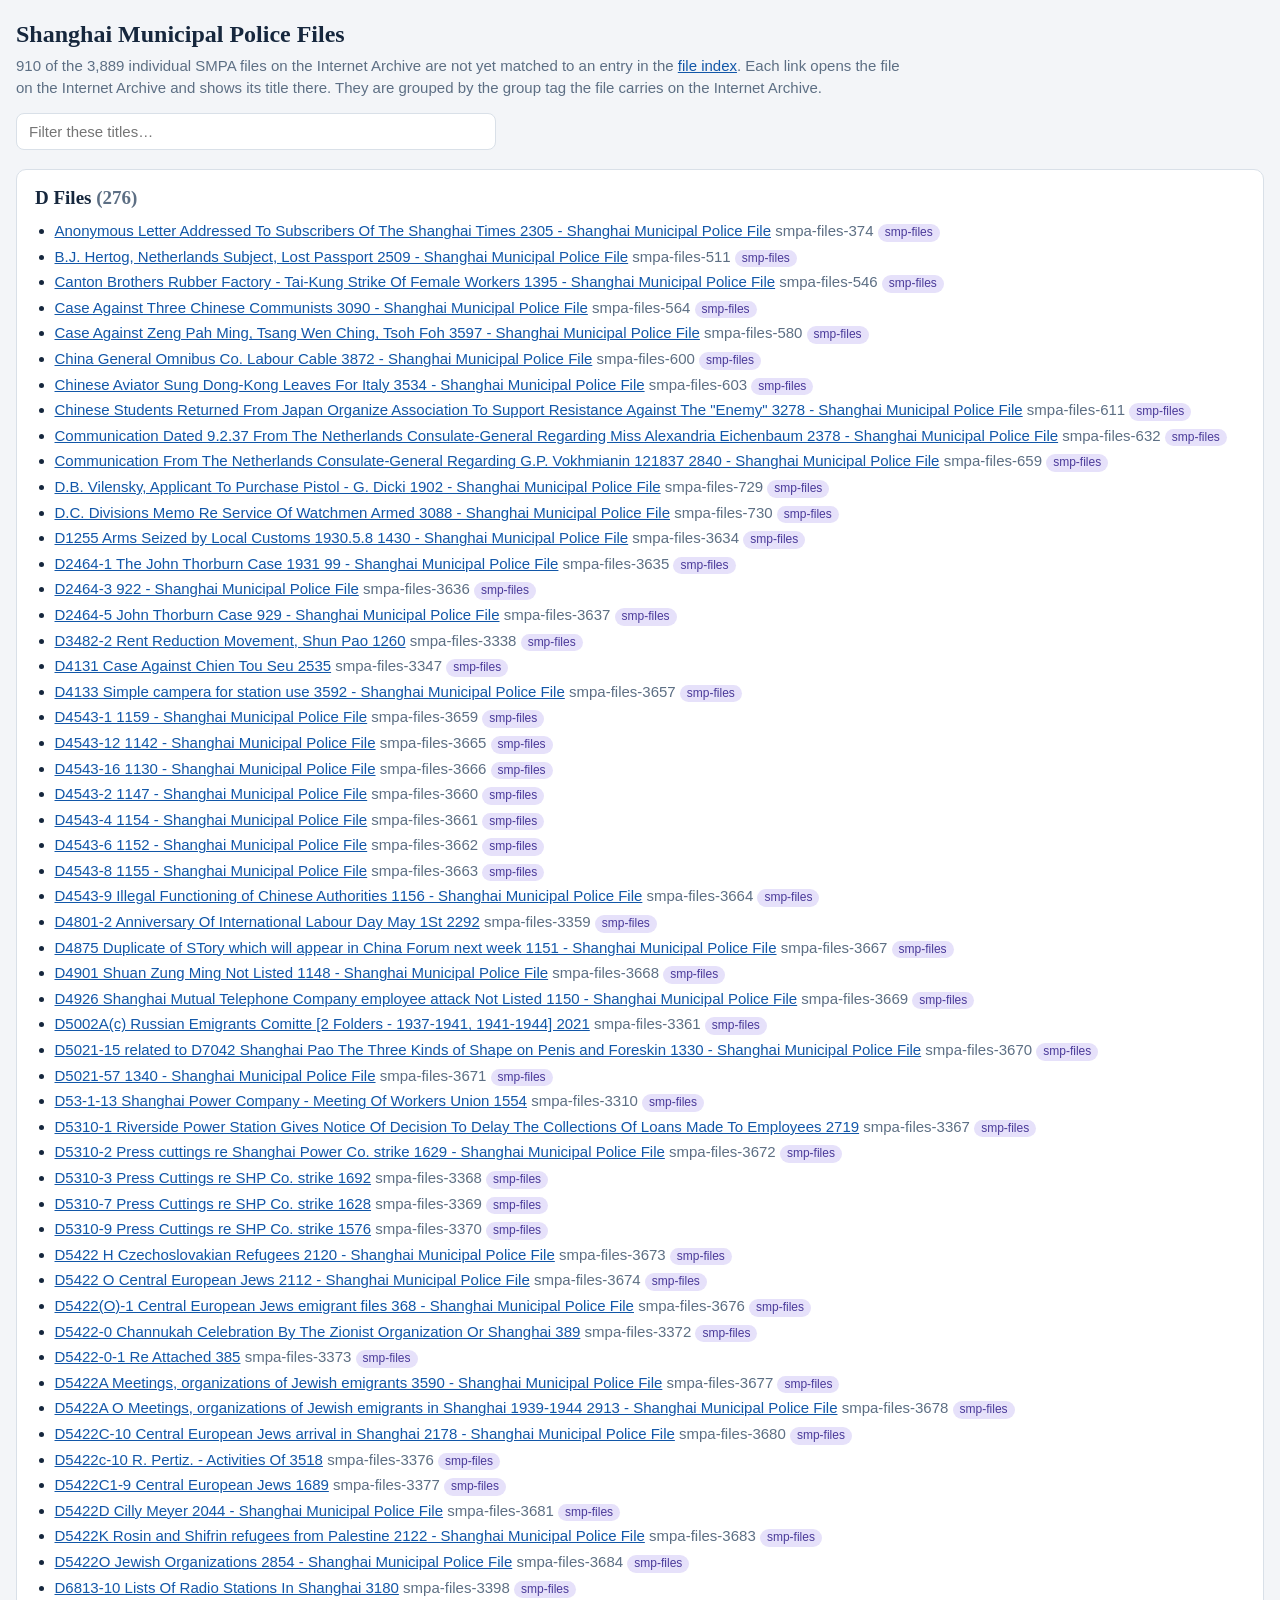
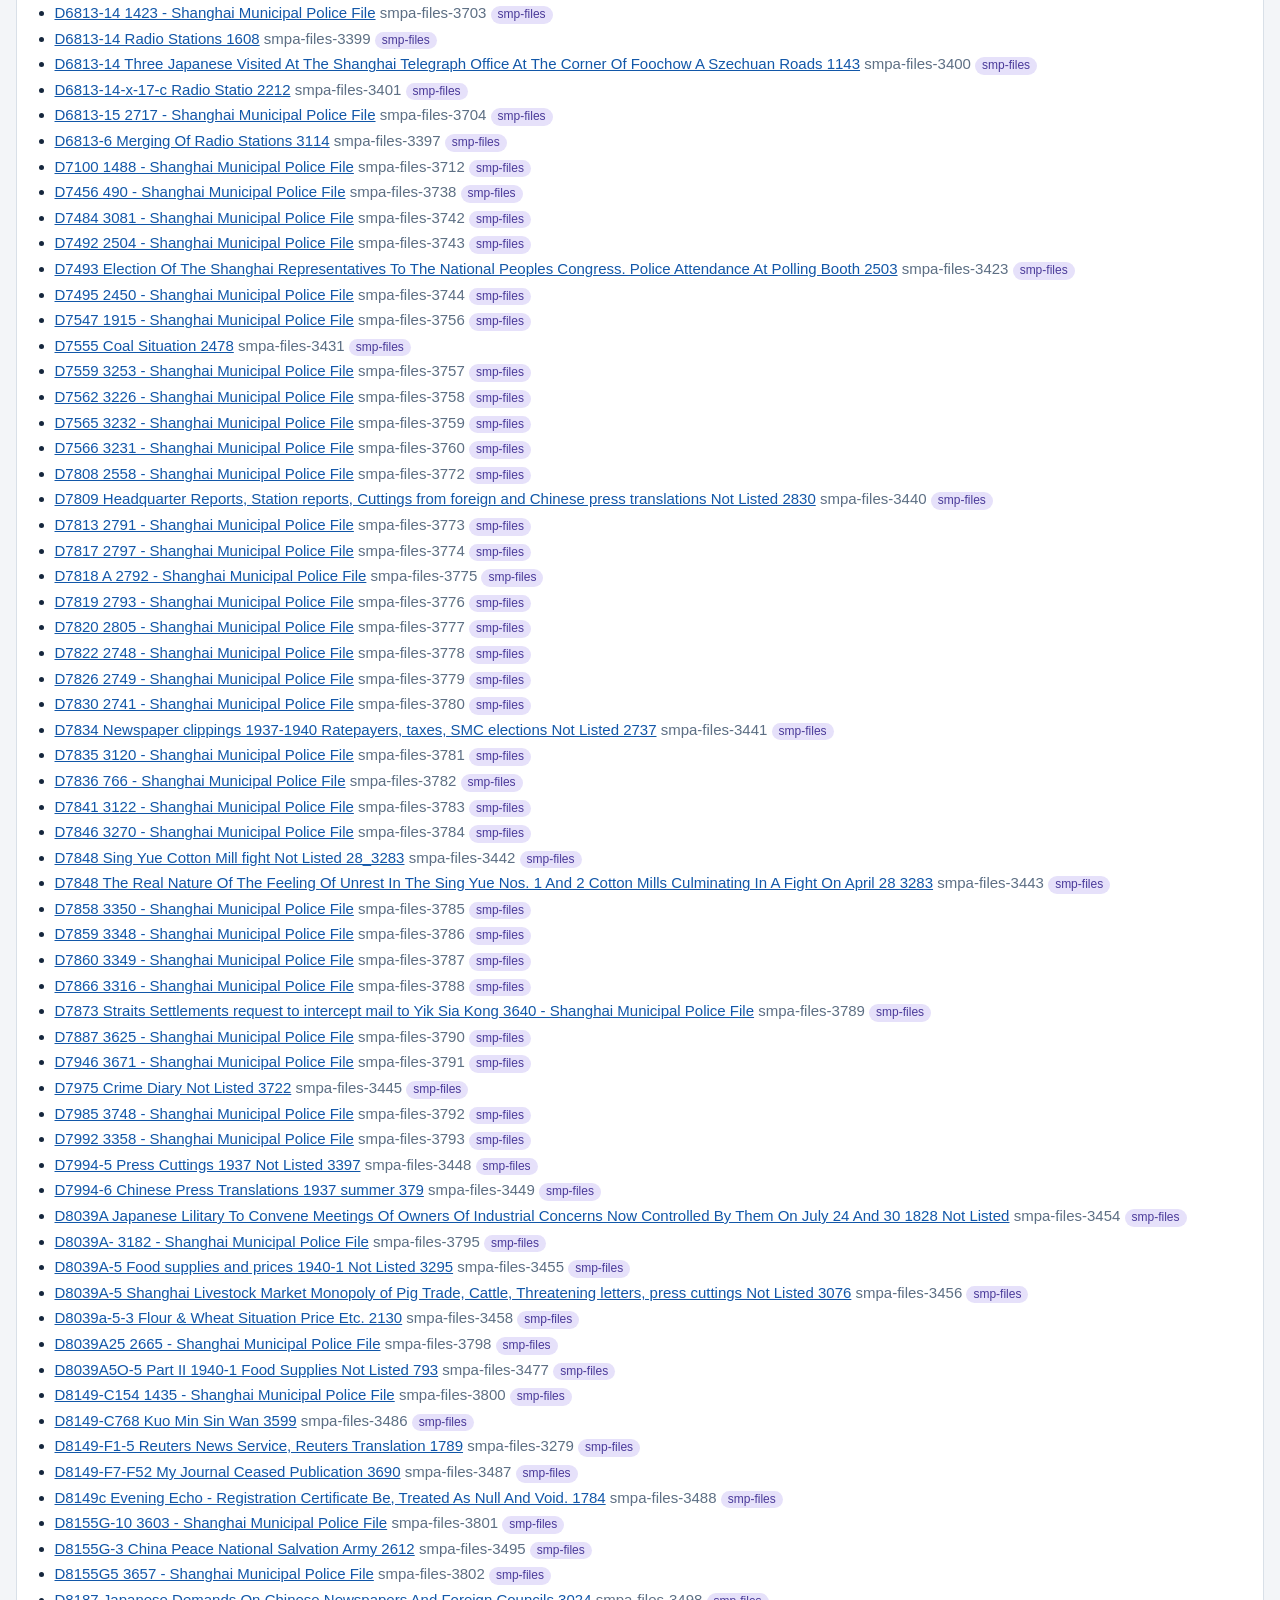
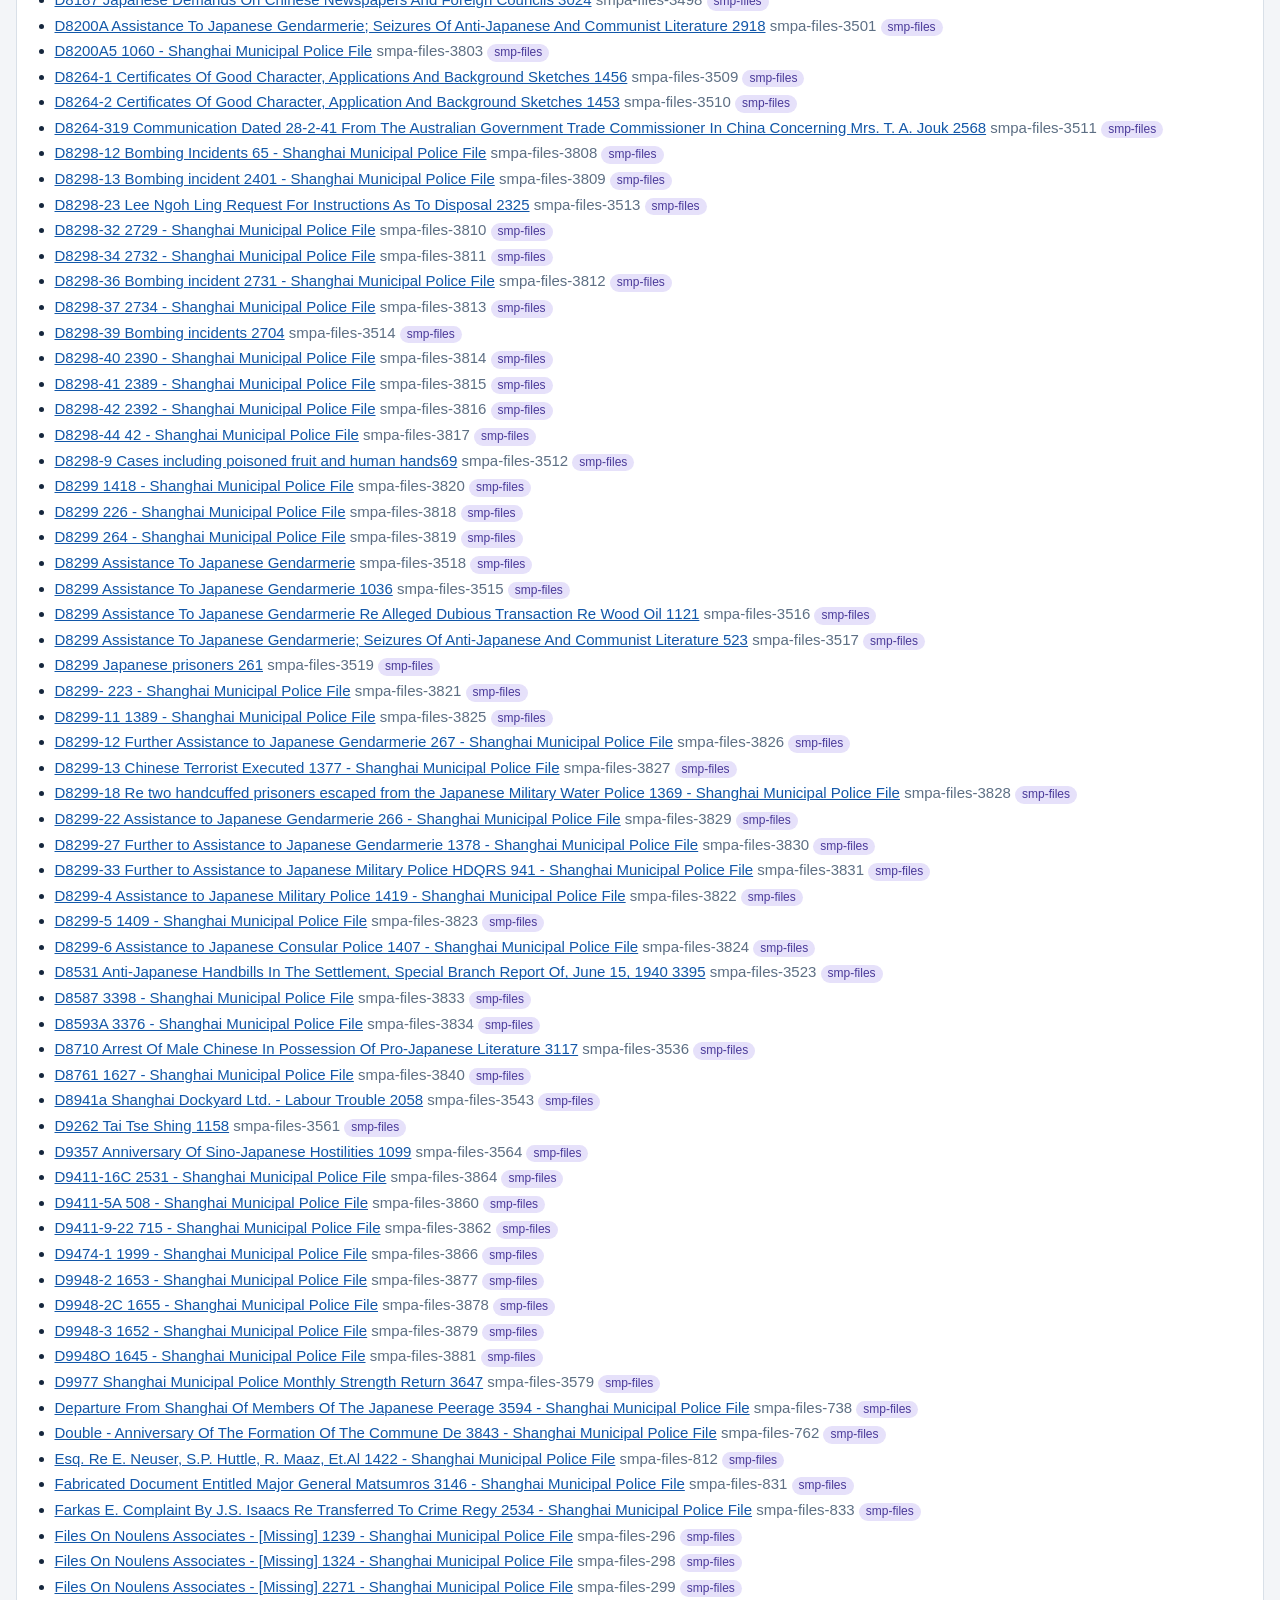
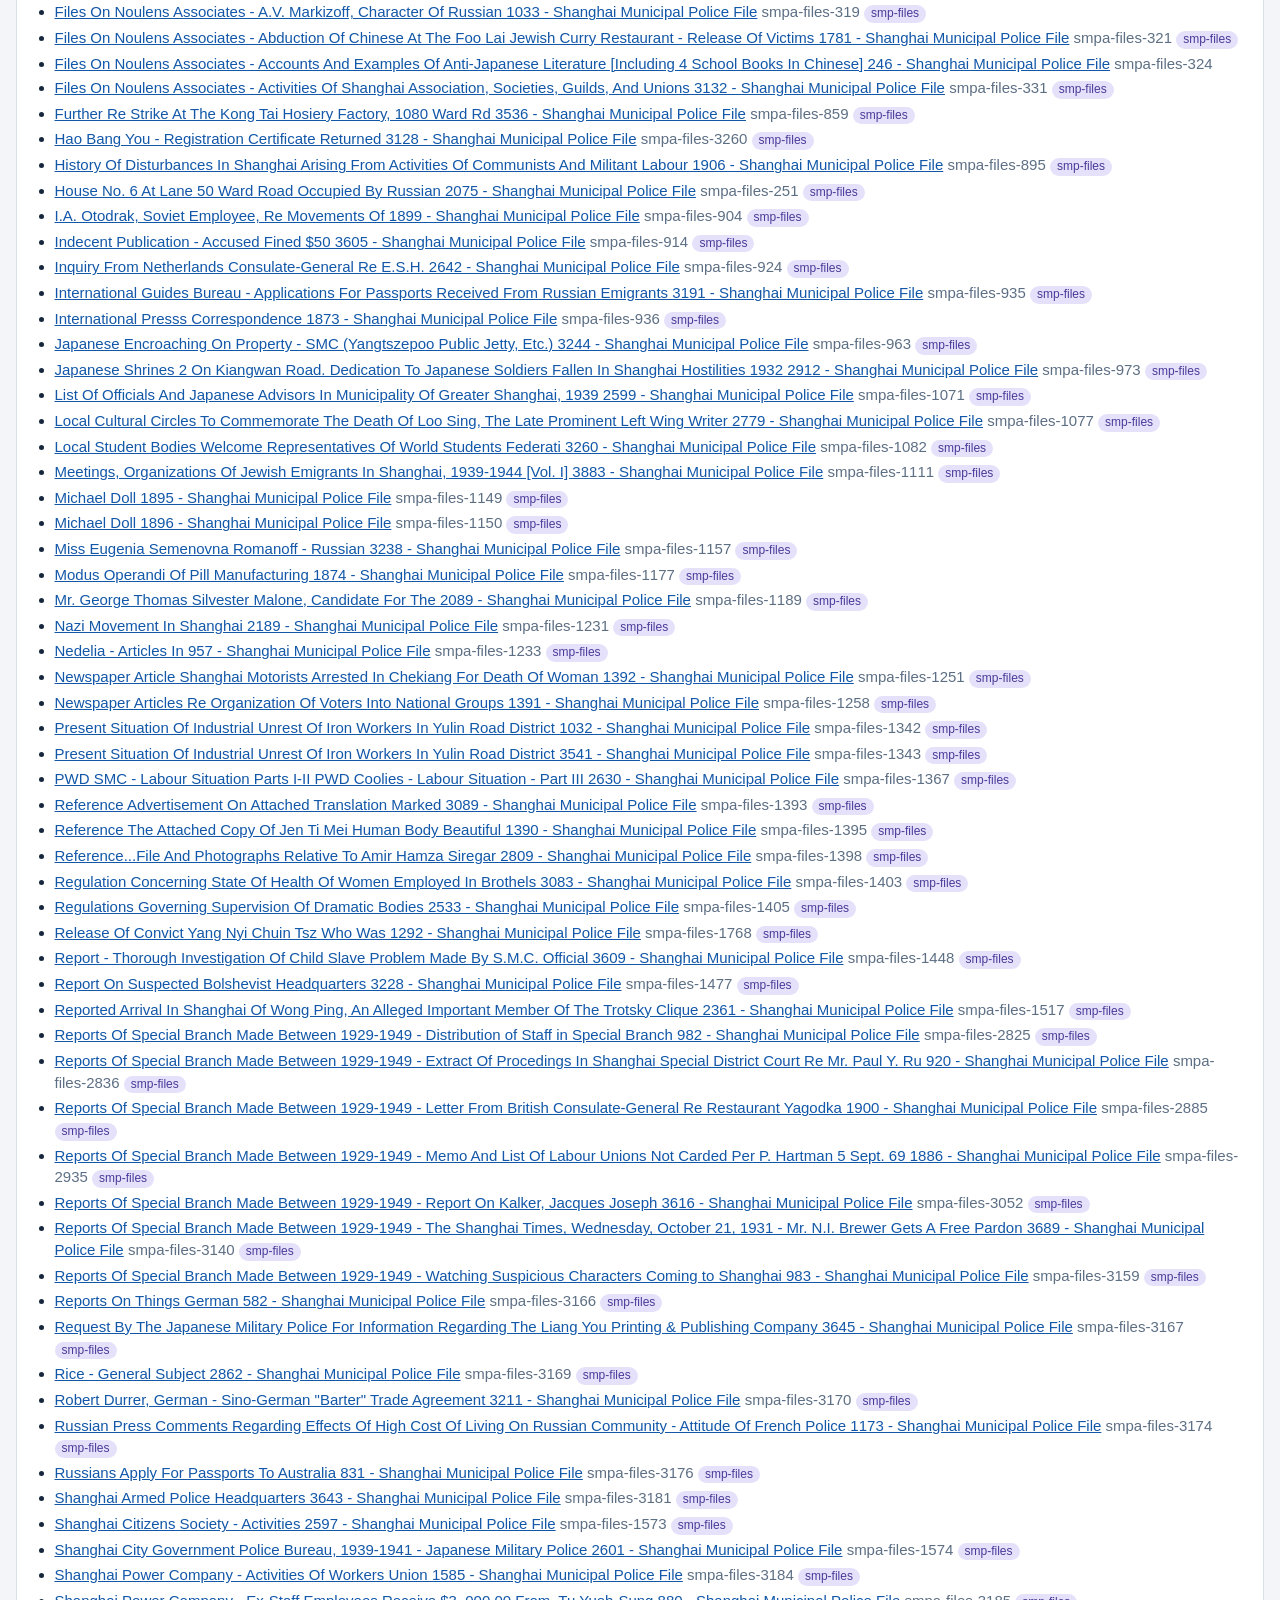
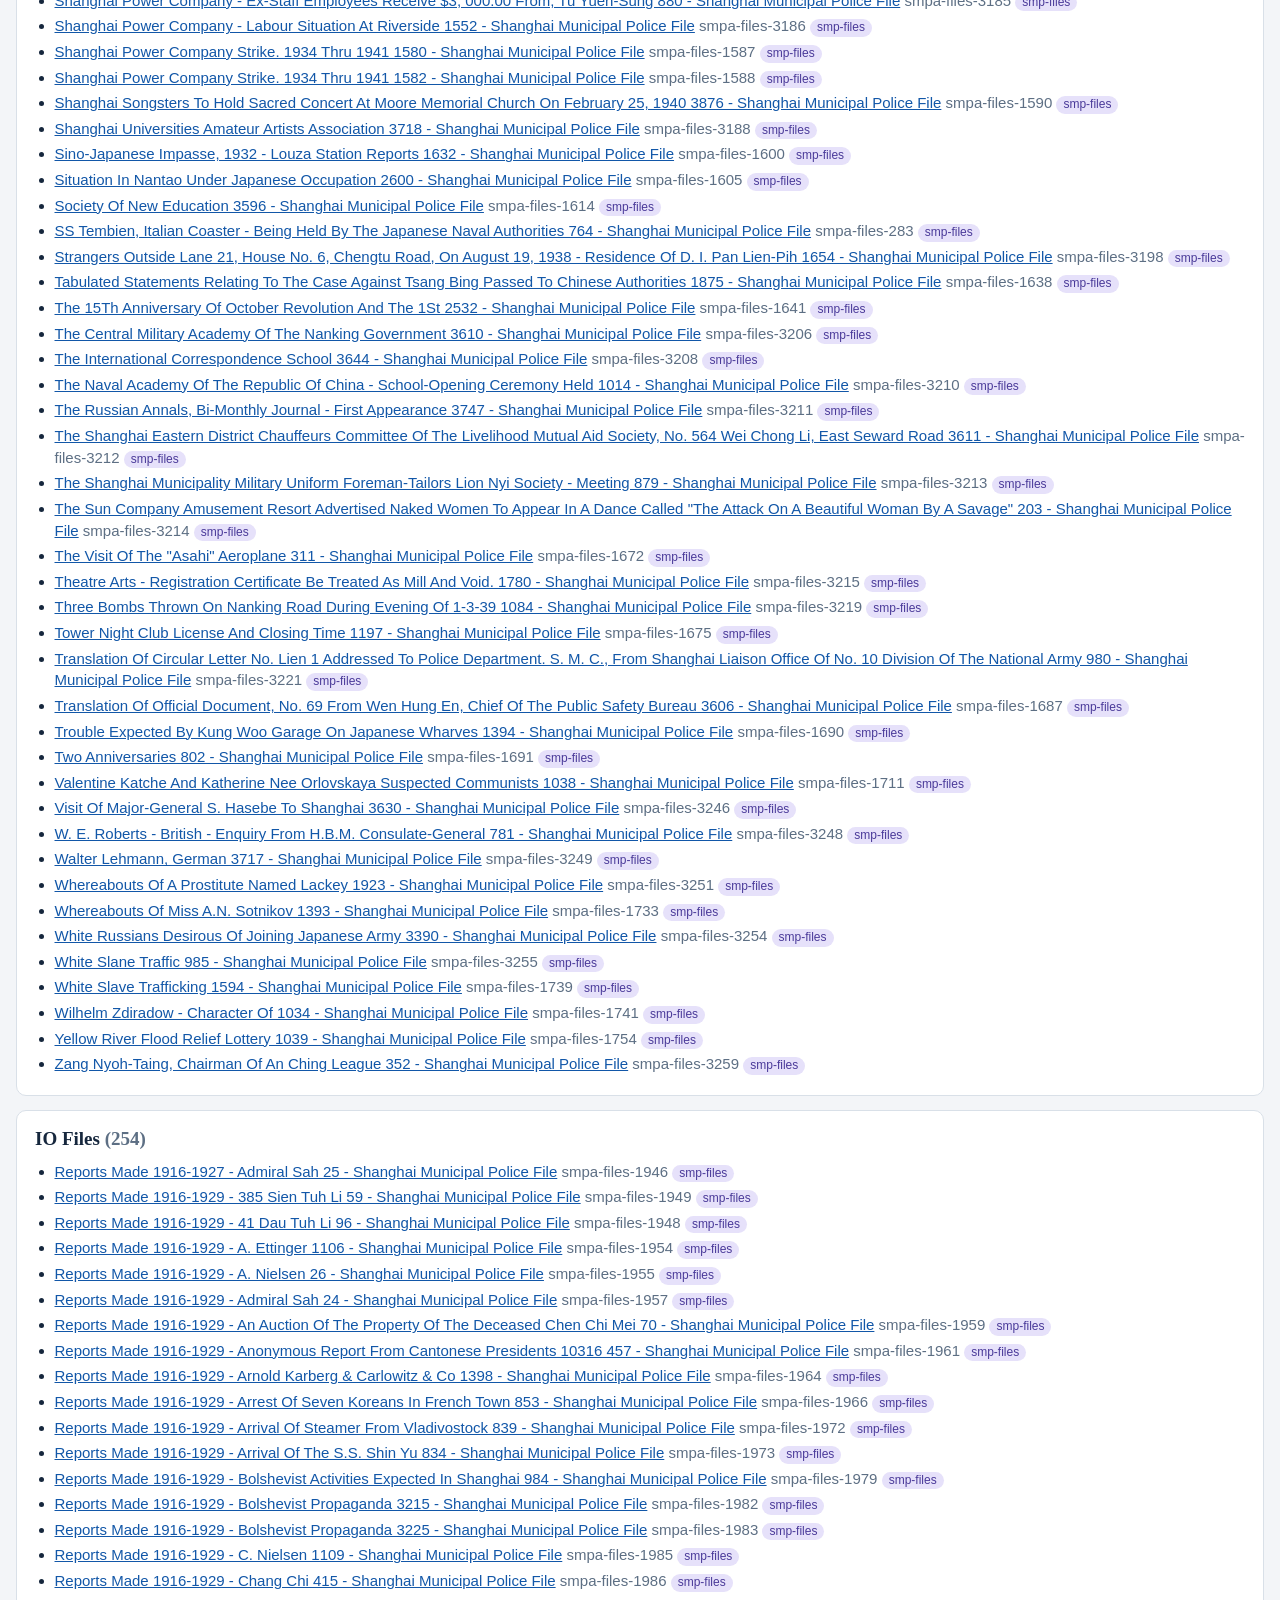
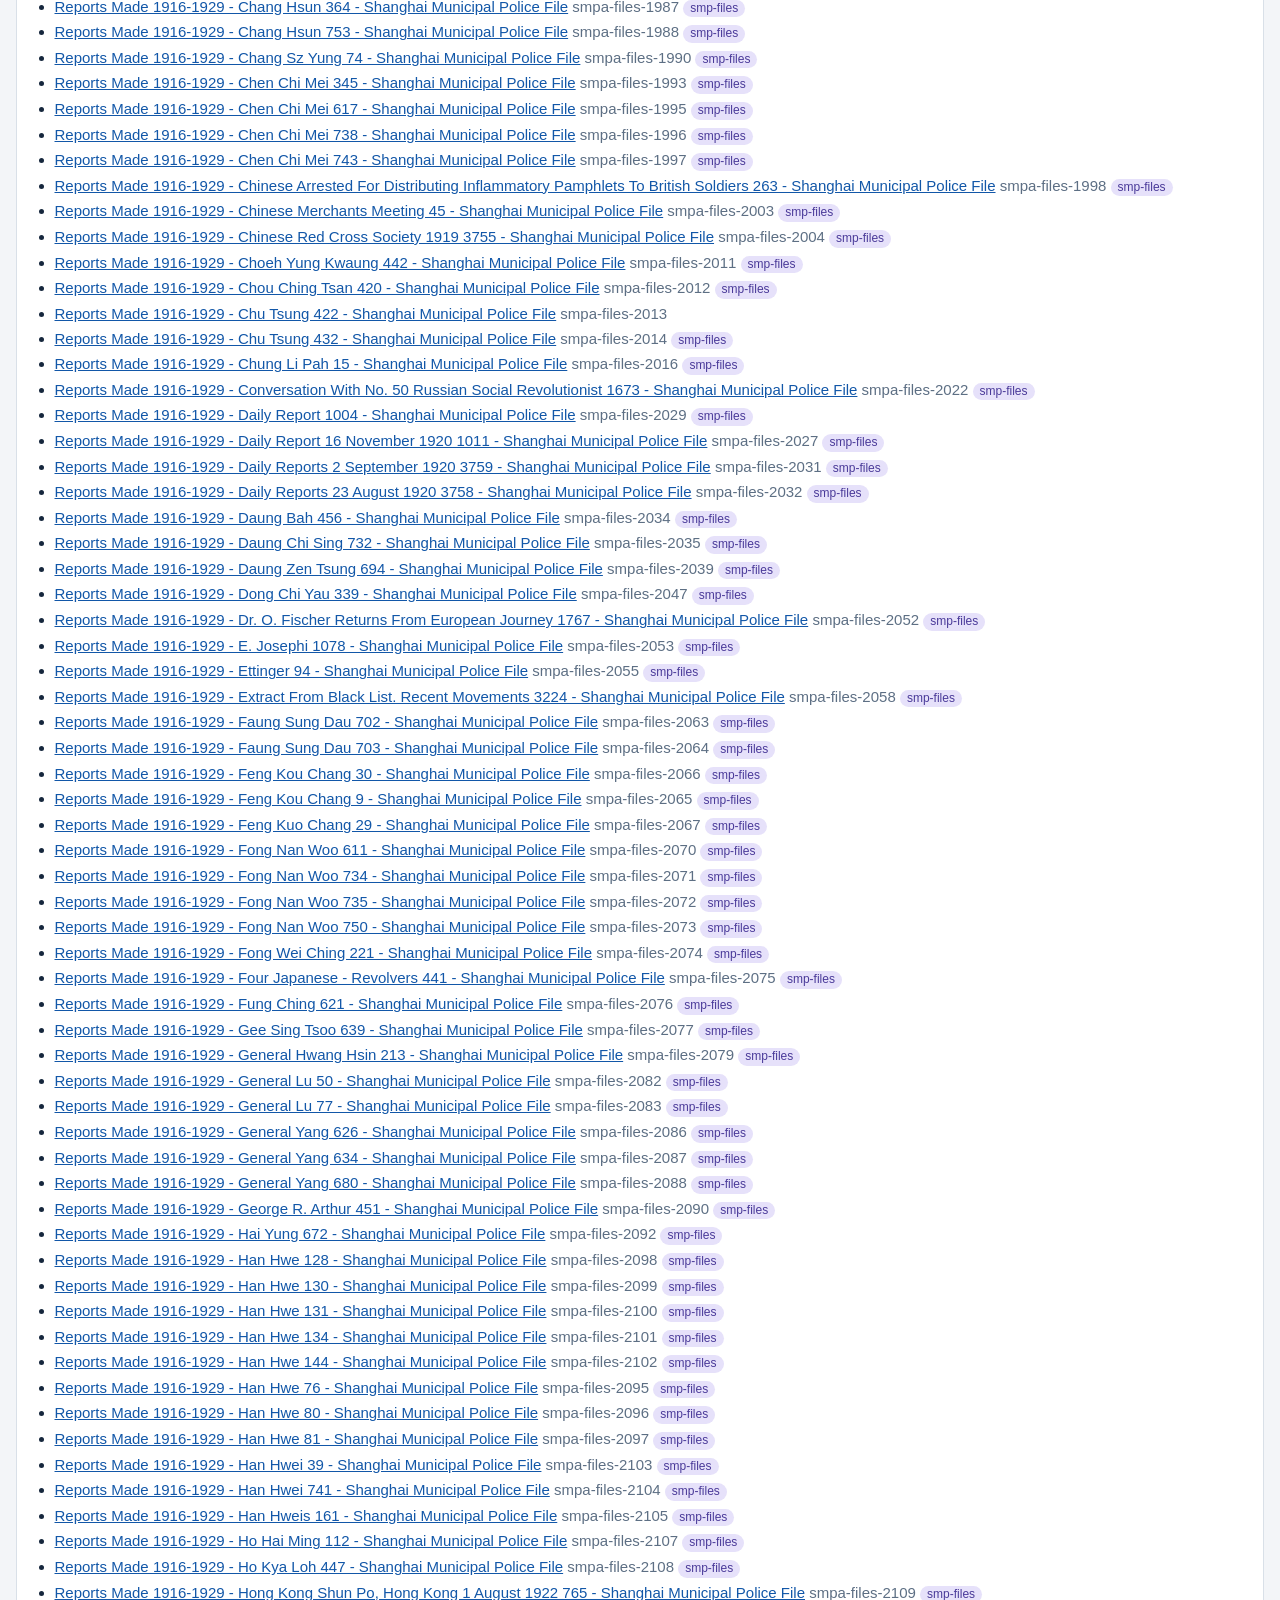
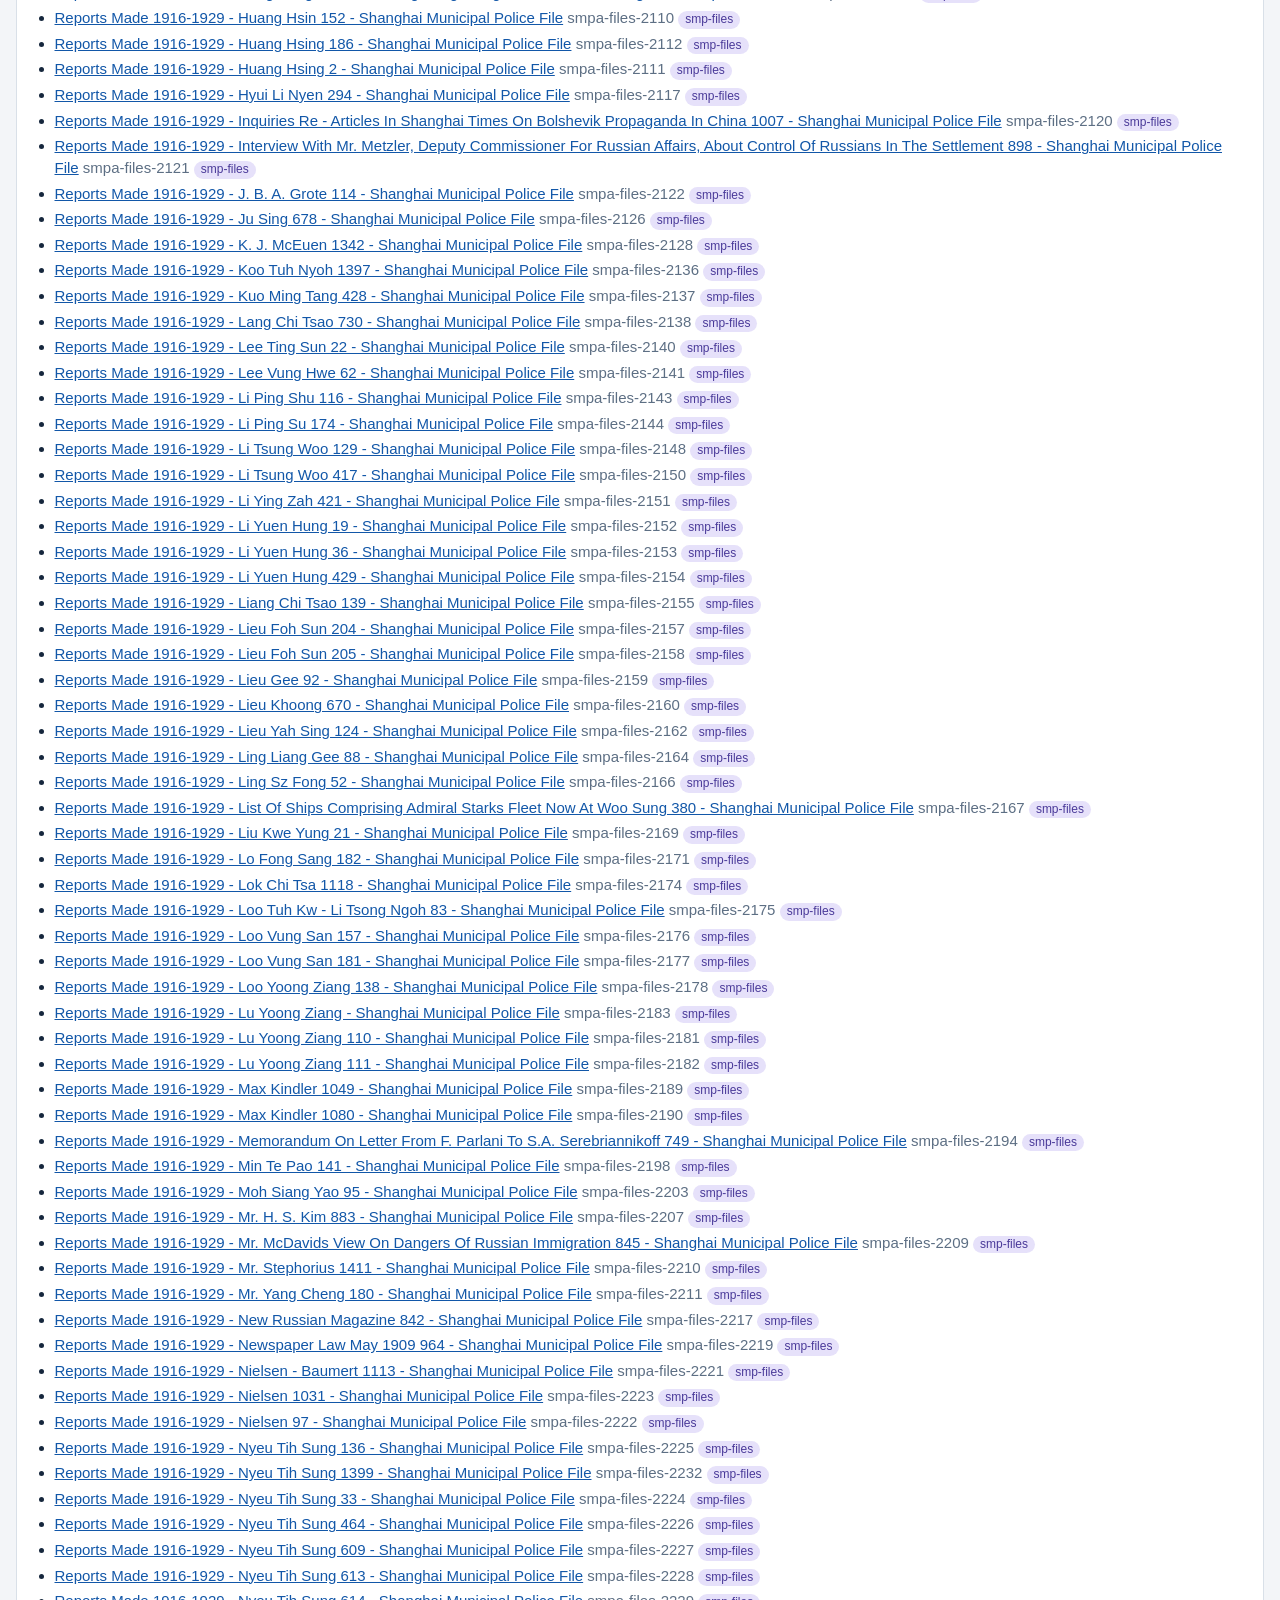
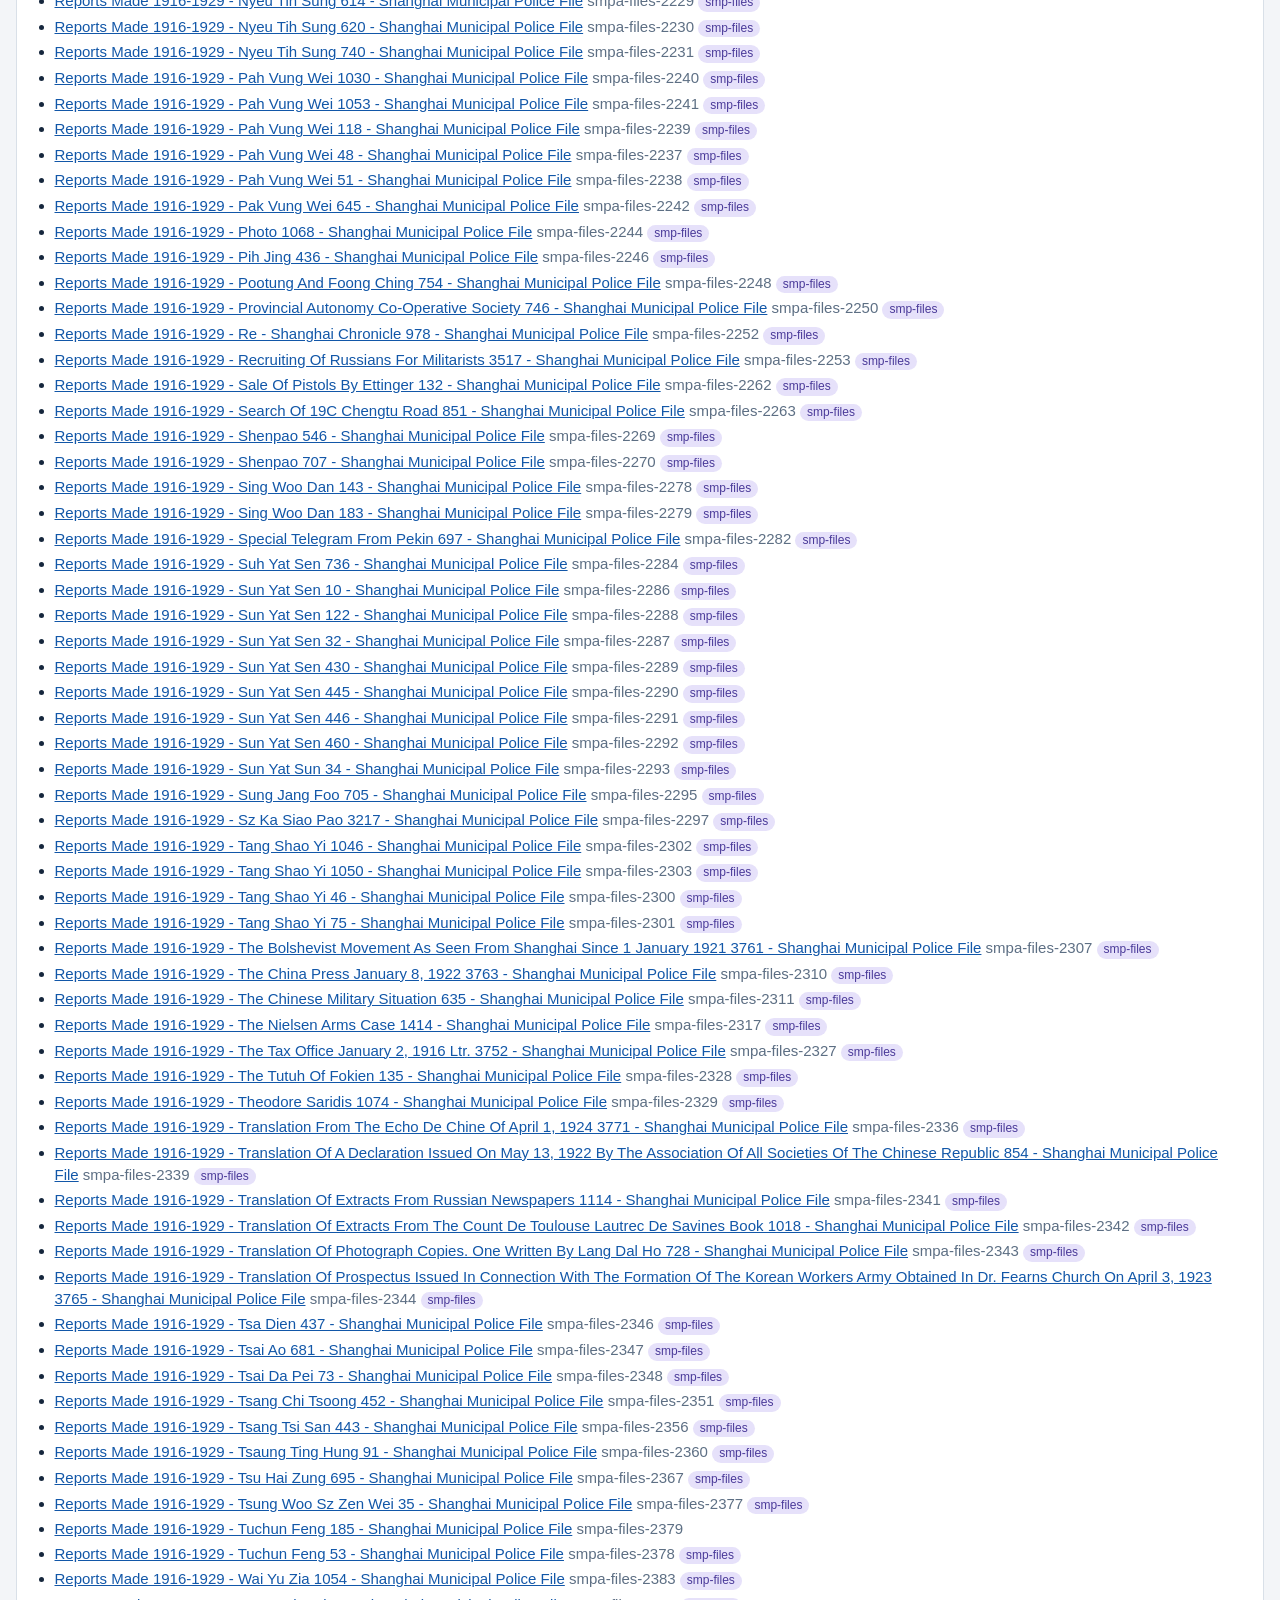
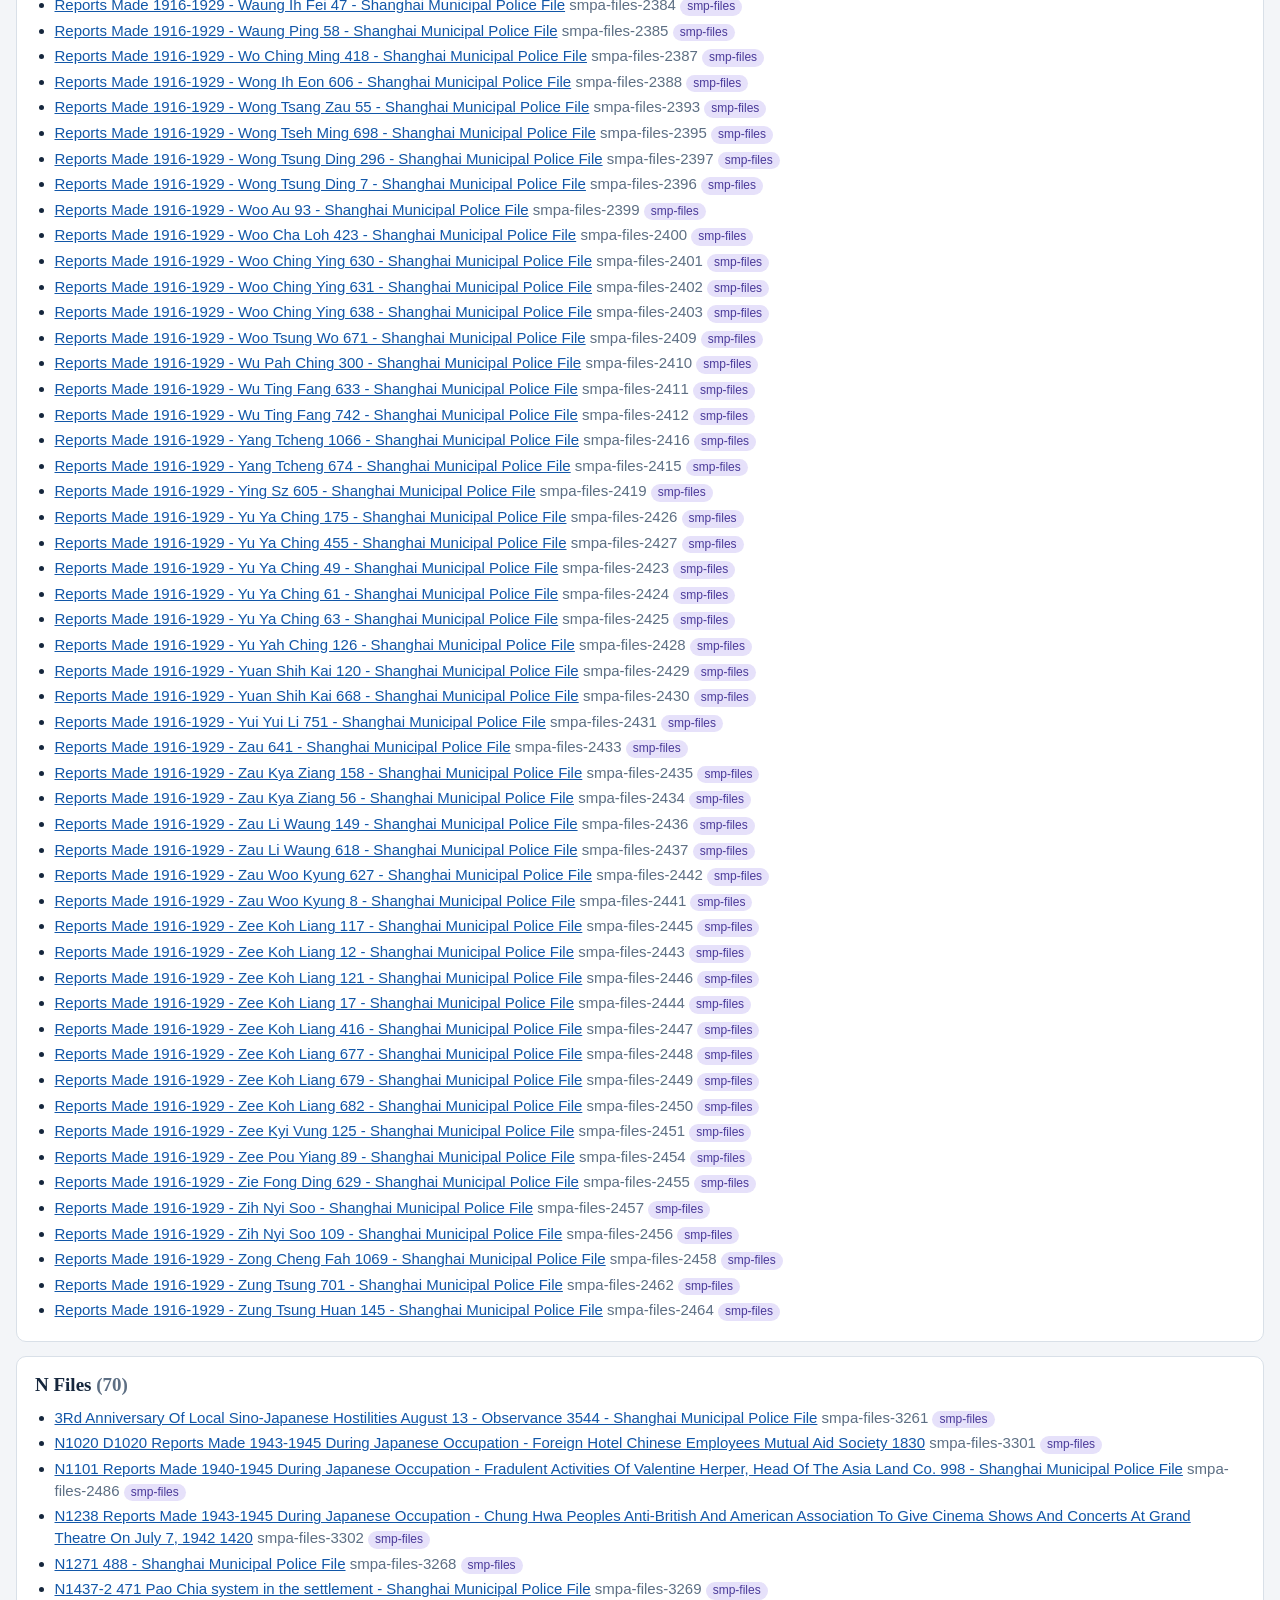
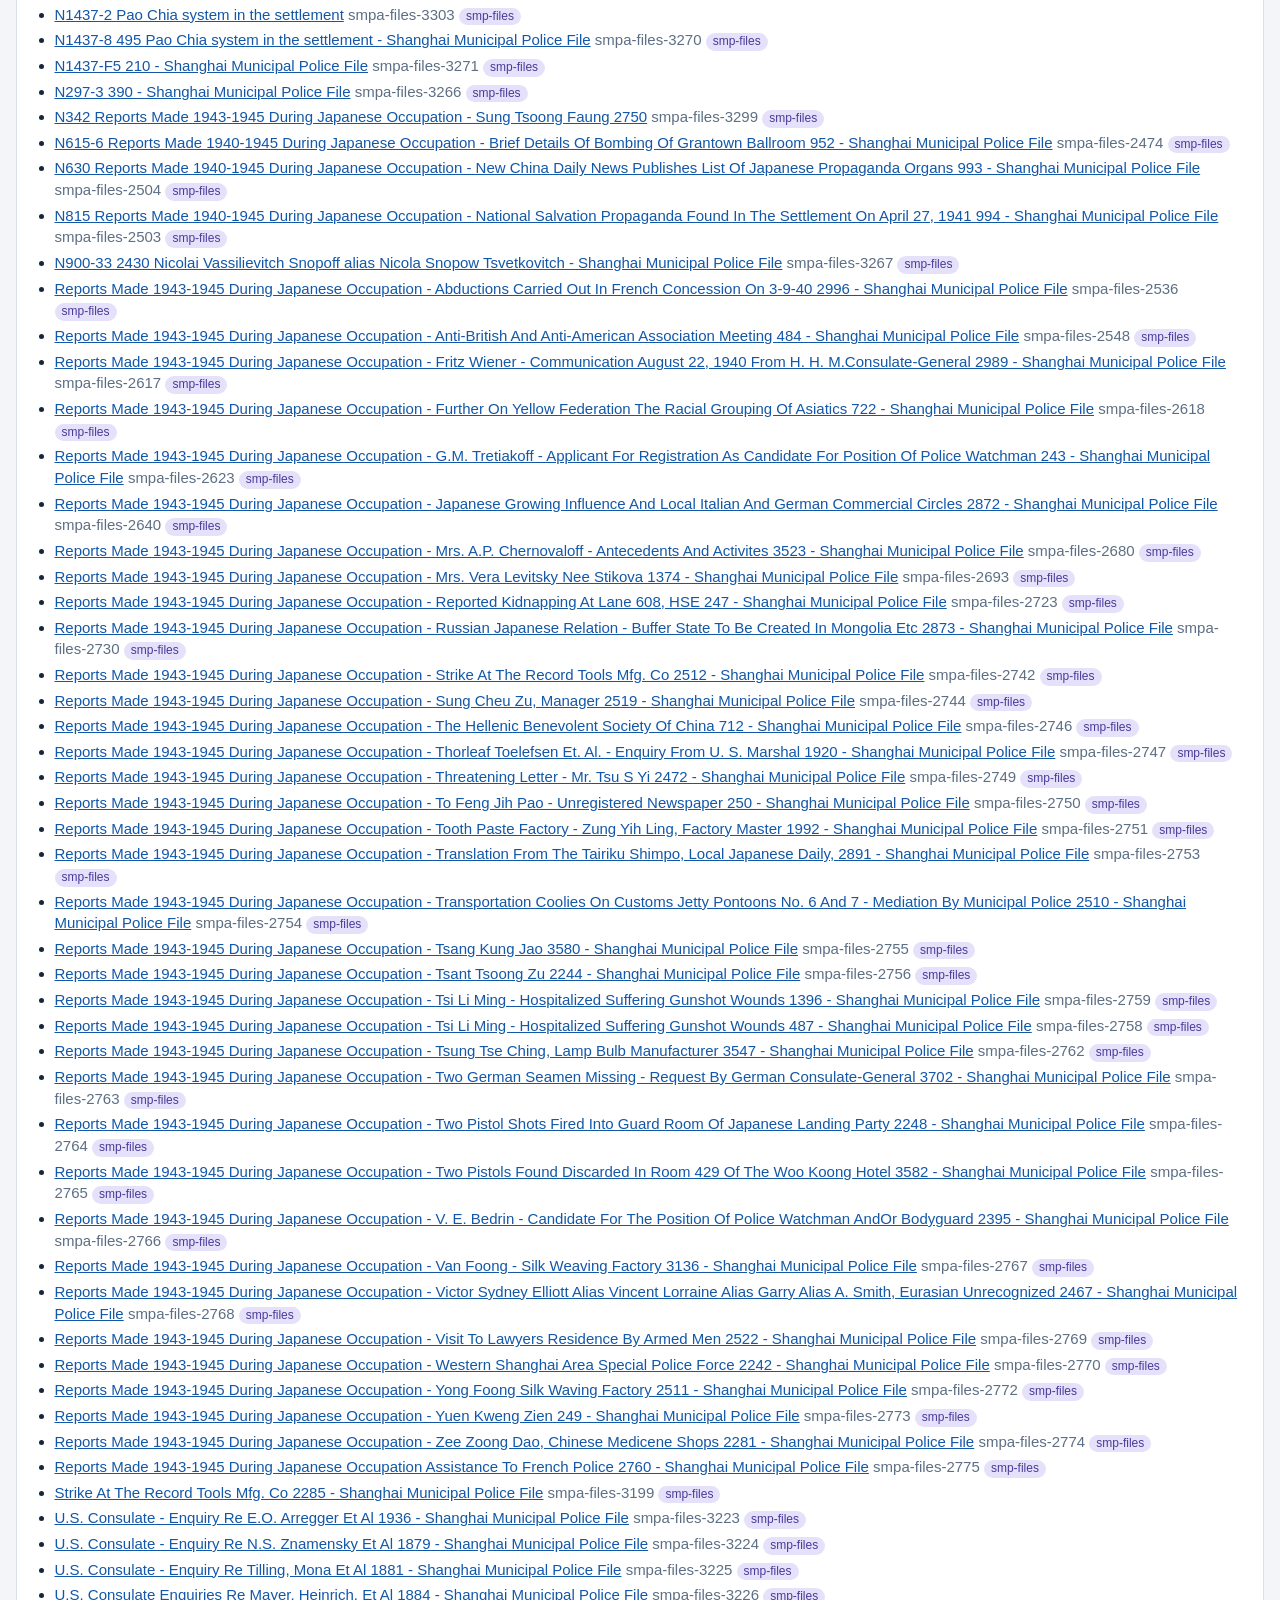
==== unlinked.html @ 78fa077c "Add unlinked.html: IA individual files not yet matched to the index Lists the 910 individual SMPA fi" ====
<!doctype html>
<html lang="en">
<head>
<meta charset="utf-8">
<meta name="viewport" content="width=device-width,initial-scale=1">
<meta name="color-scheme" content="light dark">
<title>Unlinked SMPA Files</title>
<meta name="description" content="Individual Shanghai Municipal Police files on the Internet Archive not yet matched to an entry in the file index.">
<link rel="stylesheet" href="assets/style.css">
<style>section.md h2{cursor:default}section.md h2::after{content:none}</style>
<script>try{var t=localStorage.getItem("smpa-theme"),d=matchMedia("(prefers-color-scheme: dark)").matches;if(t&&(t==="dark")!==d)document.documentElement.dataset.theme=t}catch(e){}</script>
</head>
<body>
<div class="wrap">
<header class="site">
  <h1><a href="./" style="color:inherit;text-decoration:none">Shanghai Municipal Police Files</a></h1>
  <p class="lede">910 of the 3,889 individual SMPA files on the Internet Archive are not yet matched to an entry in the <a href="./">file index</a>. Each link opens the file on the Internet Archive and shows its title there. They are grouped by the group tag the file carries on the Internet Archive.</p>
  <p><input id="f" type="search" placeholder="Filter these titles…" aria-label="Filter titles" style="width:100%;max-width:32em;padding:9px 12px;border:1px solid var(--line);border-radius:8px;background:var(--panel);color:var(--ink);font-size:15px"></p>
</header>
<section class="md"><h2>D Files <span class="muted">(276)</span></h2><ul class="unl">
<li><a href="https://archive.org/details/smpa-files-374" target="_blank" rel="noopener">Anonymous Letter Addressed To Subscribers Of The Shanghai Times 2305 - Shanghai Municipal Police File</a> <span class="muted">smpa-files-374</span> <a class="pill smp" href="https://ray-bot-ai.github.io/smp-files/file.html?id=374" target="_blank" rel="noopener">smp-files</a></li>
<li><a href="https://archive.org/details/smpa-files-511" target="_blank" rel="noopener">B.J. Hertog, Netherlands Subject, Lost Passport 2509 - Shanghai Municipal Police File</a> <span class="muted">smpa-files-511</span> <a class="pill smp" href="https://ray-bot-ai.github.io/smp-files/file.html?id=511" target="_blank" rel="noopener">smp-files</a></li>
<li><a href="https://archive.org/details/smpa-files-546" target="_blank" rel="noopener">Canton Brothers Rubber Factory - Tai-Kung Strike Of Female Workers 1395 - Shanghai Municipal Police File</a> <span class="muted">smpa-files-546</span> <a class="pill smp" href="https://ray-bot-ai.github.io/smp-files/file.html?id=546" target="_blank" rel="noopener">smp-files</a></li>
<li><a href="https://archive.org/details/smpa-files-564" target="_blank" rel="noopener">Case Against Three Chinese Communists 3090 - Shanghai Municipal Police File</a> <span class="muted">smpa-files-564</span> <a class="pill smp" href="https://ray-bot-ai.github.io/smp-files/file.html?id=564" target="_blank" rel="noopener">smp-files</a></li>
<li><a href="https://archive.org/details/smpa-files-580" target="_blank" rel="noopener">Case Against Zeng Pah Ming, Tsang Wen Ching, Tsoh Foh 3597 - Shanghai Municipal Police File</a> <span class="muted">smpa-files-580</span> <a class="pill smp" href="https://ray-bot-ai.github.io/smp-files/file.html?id=580" target="_blank" rel="noopener">smp-files</a></li>
<li><a href="https://archive.org/details/smpa-files-600" target="_blank" rel="noopener">China General Omnibus Co. Labour Cable 3872 - Shanghai Municipal Police File</a> <span class="muted">smpa-files-600</span> <a class="pill smp" href="https://ray-bot-ai.github.io/smp-files/file.html?id=600" target="_blank" rel="noopener">smp-files</a></li>
<li><a href="https://archive.org/details/smpa-files-603" target="_blank" rel="noopener">Chinese Aviator Sung Dong-Kong Leaves For Italy 3534 - Shanghai Municipal Police File</a> <span class="muted">smpa-files-603</span> <a class="pill smp" href="https://ray-bot-ai.github.io/smp-files/file.html?id=603" target="_blank" rel="noopener">smp-files</a></li>
<li><a href="https://archive.org/details/smpa-files-611" target="_blank" rel="noopener">Chinese Students Returned From Japan Organize Association To Support Resistance Against The &quot;Enemy&quot; 3278 - Shanghai Municipal Police File</a> <span class="muted">smpa-files-611</span> <a class="pill smp" href="https://ray-bot-ai.github.io/smp-files/file.html?id=611" target="_blank" rel="noopener">smp-files</a></li>
<li><a href="https://archive.org/details/smpa-files-632" target="_blank" rel="noopener">Communication Dated 9.2.37 From The Netherlands Consulate-General Regarding Miss Alexandria Eichenbaum 2378 - Shanghai Municipal Police File</a> <span class="muted">smpa-files-632</span> <a class="pill smp" href="https://ray-bot-ai.github.io/smp-files/file.html?id=632" target="_blank" rel="noopener">smp-files</a></li>
<li><a href="https://archive.org/details/smpa-files-659" target="_blank" rel="noopener">Communication From The Netherlands Consulate-General Regarding G.P. Vokhmianin 121837 2840 - Shanghai Municipal Police File</a> <span class="muted">smpa-files-659</span> <a class="pill smp" href="https://ray-bot-ai.github.io/smp-files/file.html?id=659" target="_blank" rel="noopener">smp-files</a></li>
<li><a href="https://archive.org/details/smpa-files-729" target="_blank" rel="noopener">D.B. Vilensky, Applicant To Purchase Pistol - G. Dicki 1902 - Shanghai Municipal Police File</a> <span class="muted">smpa-files-729</span> <a class="pill smp" href="https://ray-bot-ai.github.io/smp-files/file.html?id=729" target="_blank" rel="noopener">smp-files</a></li>
<li><a href="https://archive.org/details/smpa-files-730" target="_blank" rel="noopener">D.C. Divisions Memo Re Service Of Watchmen Armed 3088 - Shanghai Municipal Police File</a> <span class="muted">smpa-files-730</span> <a class="pill smp" href="https://ray-bot-ai.github.io/smp-files/file.html?id=730" target="_blank" rel="noopener">smp-files</a></li>
<li><a href="https://archive.org/details/smpa-files-3634" target="_blank" rel="noopener">D1255 Arms Seized by Local Customs 1930.5.8 1430 - Shanghai Municipal Police File</a> <span class="muted">smpa-files-3634</span> <a class="pill smp" href="https://ray-bot-ai.github.io/smp-files/file.html?id=3634" target="_blank" rel="noopener">smp-files</a></li>
<li><a href="https://archive.org/details/smpa-files-3635" target="_blank" rel="noopener">D2464-1 The John Thorburn Case 1931 99 - Shanghai Municipal Police File</a> <span class="muted">smpa-files-3635</span> <a class="pill smp" href="https://ray-bot-ai.github.io/smp-files/file.html?id=3635" target="_blank" rel="noopener">smp-files</a></li>
<li><a href="https://archive.org/details/smpa-files-3636" target="_blank" rel="noopener">D2464-3 922 - Shanghai Municipal Police File</a> <span class="muted">smpa-files-3636</span> <a class="pill smp" href="https://ray-bot-ai.github.io/smp-files/file.html?id=3636" target="_blank" rel="noopener">smp-files</a></li>
<li><a href="https://archive.org/details/smpa-files-3637" target="_blank" rel="noopener">D2464-5 John Thorburn Case 929 - Shanghai Municipal Police File</a> <span class="muted">smpa-files-3637</span> <a class="pill smp" href="https://ray-bot-ai.github.io/smp-files/file.html?id=3637" target="_blank" rel="noopener">smp-files</a></li>
<li><a href="https://archive.org/details/smpa-files-3338" target="_blank" rel="noopener">D3482-2 Rent Reduction Movement, Shun Pao 1260</a> <span class="muted">smpa-files-3338</span> <a class="pill smp" href="https://ray-bot-ai.github.io/smp-files/file.html?id=3338" target="_blank" rel="noopener">smp-files</a></li>
<li><a href="https://archive.org/details/smpa-files-3347" target="_blank" rel="noopener">D4131 Case Against Chien Tou Seu 2535</a> <span class="muted">smpa-files-3347</span> <a class="pill smp" href="https://ray-bot-ai.github.io/smp-files/file.html?id=3347" target="_blank" rel="noopener">smp-files</a></li>
<li><a href="https://archive.org/details/smpa-files-3657" target="_blank" rel="noopener">D4133 Simple campera for station use 3592 - Shanghai Municipal Police File</a> <span class="muted">smpa-files-3657</span> <a class="pill smp" href="https://ray-bot-ai.github.io/smp-files/file.html?id=3657" target="_blank" rel="noopener">smp-files</a></li>
<li><a href="https://archive.org/details/smpa-files-3659" target="_blank" rel="noopener">D4543-1 1159 - Shanghai Municipal Police File</a> <span class="muted">smpa-files-3659</span> <a class="pill smp" href="https://ray-bot-ai.github.io/smp-files/file.html?id=3659" target="_blank" rel="noopener">smp-files</a></li>
<li><a href="https://archive.org/details/smpa-files-3665" target="_blank" rel="noopener">D4543-12 1142 - Shanghai Municipal Police File</a> <span class="muted">smpa-files-3665</span> <a class="pill smp" href="https://ray-bot-ai.github.io/smp-files/file.html?id=3665" target="_blank" rel="noopener">smp-files</a></li>
<li><a href="https://archive.org/details/smpa-files-3666" target="_blank" rel="noopener">D4543-16 1130 - Shanghai Municipal Police File</a> <span class="muted">smpa-files-3666</span> <a class="pill smp" href="https://ray-bot-ai.github.io/smp-files/file.html?id=3666" target="_blank" rel="noopener">smp-files</a></li>
<li><a href="https://archive.org/details/smpa-files-3660" target="_blank" rel="noopener">D4543-2 1147 - Shanghai Municipal Police File</a> <span class="muted">smpa-files-3660</span> <a class="pill smp" href="https://ray-bot-ai.github.io/smp-files/file.html?id=3660" target="_blank" rel="noopener">smp-files</a></li>
<li><a href="https://archive.org/details/smpa-files-3661" target="_blank" rel="noopener">D4543-4 1154 - Shanghai Municipal Police File</a> <span class="muted">smpa-files-3661</span> <a class="pill smp" href="https://ray-bot-ai.github.io/smp-files/file.html?id=3661" target="_blank" rel="noopener">smp-files</a></li>
<li><a href="https://archive.org/details/smpa-files-3662" target="_blank" rel="noopener">D4543-6 1152 - Shanghai Municipal Police File</a> <span class="muted">smpa-files-3662</span> <a class="pill smp" href="https://ray-bot-ai.github.io/smp-files/file.html?id=3662" target="_blank" rel="noopener">smp-files</a></li>
<li><a href="https://archive.org/details/smpa-files-3663" target="_blank" rel="noopener">D4543-8 1155 - Shanghai Municipal Police File</a> <span class="muted">smpa-files-3663</span> <a class="pill smp" href="https://ray-bot-ai.github.io/smp-files/file.html?id=3663" target="_blank" rel="noopener">smp-files</a></li>
<li><a href="https://archive.org/details/smpa-files-3664" target="_blank" rel="noopener">D4543-9 Illegal Functioning of Chinese Authorities 1156 - Shanghai Municipal Police File</a> <span class="muted">smpa-files-3664</span> <a class="pill smp" href="https://ray-bot-ai.github.io/smp-files/file.html?id=3664" target="_blank" rel="noopener">smp-files</a></li>
<li><a href="https://archive.org/details/smpa-files-3359" target="_blank" rel="noopener">D4801-2 Anniversary Of International Labour Day May 1St 2292</a> <span class="muted">smpa-files-3359</span> <a class="pill smp" href="https://ray-bot-ai.github.io/smp-files/file.html?id=3359" target="_blank" rel="noopener">smp-files</a></li>
<li><a href="https://archive.org/details/smpa-files-3667" target="_blank" rel="noopener">D4875 Duplicate of STory which will appear in China Forum next week 1151 - Shanghai Municipal Police File</a> <span class="muted">smpa-files-3667</span> <a class="pill smp" href="https://ray-bot-ai.github.io/smp-files/file.html?id=3667" target="_blank" rel="noopener">smp-files</a></li>
<li><a href="https://archive.org/details/smpa-files-3668" target="_blank" rel="noopener">D4901 Shuan Zung Ming Not Listed 1148 - Shanghai Municipal Police File</a> <span class="muted">smpa-files-3668</span> <a class="pill smp" href="https://ray-bot-ai.github.io/smp-files/file.html?id=3668" target="_blank" rel="noopener">smp-files</a></li>
<li><a href="https://archive.org/details/smpa-files-3669" target="_blank" rel="noopener">D4926 Shanghai Mutual Telephone Company employee attack Not Listed 1150 - Shanghai Municipal Police File</a> <span class="muted">smpa-files-3669</span> <a class="pill smp" href="https://ray-bot-ai.github.io/smp-files/file.html?id=3669" target="_blank" rel="noopener">smp-files</a></li>
<li><a href="https://archive.org/details/smpa-files-3361" target="_blank" rel="noopener">D5002A(c) Russian Emigrants Comitte [2 Folders - 1937-1941, 1941-1944] 2021</a> <span class="muted">smpa-files-3361</span> <a class="pill smp" href="https://ray-bot-ai.github.io/smp-files/file.html?id=3361" target="_blank" rel="noopener">smp-files</a></li>
<li><a href="https://archive.org/details/smpa-files-3670" target="_blank" rel="noopener">D5021-15 related to D7042 Shanghai Pao The Three Kinds of Shape on Penis and Foreskin 1330 - Shanghai Municipal Police File</a> <span class="muted">smpa-files-3670</span> <a class="pill smp" href="https://ray-bot-ai.github.io/smp-files/file.html?id=3670" target="_blank" rel="noopener">smp-files</a></li>
<li><a href="https://archive.org/details/smpa-files-3671" target="_blank" rel="noopener">D5021-57 1340 - Shanghai Municipal Police File</a> <span class="muted">smpa-files-3671</span> <a class="pill smp" href="https://ray-bot-ai.github.io/smp-files/file.html?id=3671" target="_blank" rel="noopener">smp-files</a></li>
<li><a href="https://archive.org/details/smpa-files-3310" target="_blank" rel="noopener">D53-1-13 Shanghai Power Company - Meeting Of Workers Union 1554</a> <span class="muted">smpa-files-3310</span> <a class="pill smp" href="https://ray-bot-ai.github.io/smp-files/file.html?id=3310" target="_blank" rel="noopener">smp-files</a></li>
<li><a href="https://archive.org/details/smpa-files-3367" target="_blank" rel="noopener">D5310-1 Riverside Power Station Gives Notice Of Decision To Delay The Collections Of Loans Made To Employees 2719</a> <span class="muted">smpa-files-3367</span> <a class="pill smp" href="https://ray-bot-ai.github.io/smp-files/file.html?id=3367" target="_blank" rel="noopener">smp-files</a></li>
<li><a href="https://archive.org/details/smpa-files-3672" target="_blank" rel="noopener">D5310-2 Press cuttings re Shanghai Power Co. strike 1629 - Shanghai Municipal Police File</a> <span class="muted">smpa-files-3672</span> <a class="pill smp" href="https://ray-bot-ai.github.io/smp-files/file.html?id=3672" target="_blank" rel="noopener">smp-files</a></li>
<li><a href="https://archive.org/details/smpa-files-3368" target="_blank" rel="noopener">D5310-3 Press Cuttings re SHP Co. strike 1692</a> <span class="muted">smpa-files-3368</span> <a class="pill smp" href="https://ray-bot-ai.github.io/smp-files/file.html?id=3368" target="_blank" rel="noopener">smp-files</a></li>
<li><a href="https://archive.org/details/smpa-files-3369" target="_blank" rel="noopener">D5310-7 Press Cuttings re SHP Co. strike 1628</a> <span class="muted">smpa-files-3369</span> <a class="pill smp" href="https://ray-bot-ai.github.io/smp-files/file.html?id=3369" target="_blank" rel="noopener">smp-files</a></li>
<li><a href="https://archive.org/details/smpa-files-3370" target="_blank" rel="noopener">D5310-9 Press Cuttings re SHP Co. strike 1576</a> <span class="muted">smpa-files-3370</span> <a class="pill smp" href="https://ray-bot-ai.github.io/smp-files/file.html?id=3370" target="_blank" rel="noopener">smp-files</a></li>
<li><a href="https://archive.org/details/smpa-files-3673" target="_blank" rel="noopener">D5422 H Czechoslovakian Refugees 2120 - Shanghai Municipal Police File</a> <span class="muted">smpa-files-3673</span> <a class="pill smp" href="https://ray-bot-ai.github.io/smp-files/file.html?id=3673" target="_blank" rel="noopener">smp-files</a></li>
<li><a href="https://archive.org/details/smpa-files-3674" target="_blank" rel="noopener">D5422 O Central European Jews 2112 - Shanghai Municipal Police File</a> <span class="muted">smpa-files-3674</span> <a class="pill smp" href="https://ray-bot-ai.github.io/smp-files/file.html?id=3674" target="_blank" rel="noopener">smp-files</a></li>
<li><a href="https://archive.org/details/smpa-files-3676" target="_blank" rel="noopener">D5422(O)-1 Central European Jews emigrant files 368 - Shanghai Municipal Police File</a> <span class="muted">smpa-files-3676</span> <a class="pill smp" href="https://ray-bot-ai.github.io/smp-files/file.html?id=3676" target="_blank" rel="noopener">smp-files</a></li>
<li><a href="https://archive.org/details/smpa-files-3372" target="_blank" rel="noopener">D5422-0 Channukah Celebration By The Zionist Organization Or Shanghai 389</a> <span class="muted">smpa-files-3372</span> <a class="pill smp" href="https://ray-bot-ai.github.io/smp-files/file.html?id=3372" target="_blank" rel="noopener">smp-files</a></li>
<li><a href="https://archive.org/details/smpa-files-3373" target="_blank" rel="noopener">D5422-0-1 Re Attached 385</a> <span class="muted">smpa-files-3373</span> <a class="pill smp" href="https://ray-bot-ai.github.io/smp-files/file.html?id=3373" target="_blank" rel="noopener">smp-files</a></li>
<li><a href="https://archive.org/details/smpa-files-3677" target="_blank" rel="noopener">D5422A Meetings, organizations of Jewish emigrants 3590 - Shanghai Municipal Police File</a> <span class="muted">smpa-files-3677</span> <a class="pill smp" href="https://ray-bot-ai.github.io/smp-files/file.html?id=3677" target="_blank" rel="noopener">smp-files</a></li>
<li><a href="https://archive.org/details/smpa-files-3678" target="_blank" rel="noopener">D5422A O Meetings, organizations of Jewish emigrants in Shanghai 1939-1944 2913 - Shanghai Municipal Police File</a> <span class="muted">smpa-files-3678</span> <a class="pill smp" href="https://ray-bot-ai.github.io/smp-files/file.html?id=3678" target="_blank" rel="noopener">smp-files</a></li>
<li><a href="https://archive.org/details/smpa-files-3680" target="_blank" rel="noopener">D5422C-10 Central European Jews arrival in Shanghai 2178 - Shanghai Municipal Police File</a> <span class="muted">smpa-files-3680</span> <a class="pill smp" href="https://ray-bot-ai.github.io/smp-files/file.html?id=3680" target="_blank" rel="noopener">smp-files</a></li>
<li><a href="https://archive.org/details/smpa-files-3376" target="_blank" rel="noopener">D5422c-10 R. Pertiz. - Activities Of 3518</a> <span class="muted">smpa-files-3376</span> <a class="pill smp" href="https://ray-bot-ai.github.io/smp-files/file.html?id=3376" target="_blank" rel="noopener">smp-files</a></li>
<li><a href="https://archive.org/details/smpa-files-3377" target="_blank" rel="noopener">D5422C1-9 Central European Jews 1689</a> <span class="muted">smpa-files-3377</span> <a class="pill smp" href="https://ray-bot-ai.github.io/smp-files/file.html?id=3377" target="_blank" rel="noopener">smp-files</a></li>
<li><a href="https://archive.org/details/smpa-files-3681" target="_blank" rel="noopener">D5422D Cilly Meyer 2044 - Shanghai Municipal Police File</a> <span class="muted">smpa-files-3681</span> <a class="pill smp" href="https://ray-bot-ai.github.io/smp-files/file.html?id=3681" target="_blank" rel="noopener">smp-files</a></li>
<li><a href="https://archive.org/details/smpa-files-3683" target="_blank" rel="noopener">D5422K Rosin and Shifrin refugees from Palestine 2122 - Shanghai Municipal Police File</a> <span class="muted">smpa-files-3683</span> <a class="pill smp" href="https://ray-bot-ai.github.io/smp-files/file.html?id=3683" target="_blank" rel="noopener">smp-files</a></li>
<li><a href="https://archive.org/details/smpa-files-3684" target="_blank" rel="noopener">D5422O Jewish Organizations 2854 - Shanghai Municipal Police File</a> <span class="muted">smpa-files-3684</span> <a class="pill smp" href="https://ray-bot-ai.github.io/smp-files/file.html?id=3684" target="_blank" rel="noopener">smp-files</a></li>
<li><a href="https://archive.org/details/smpa-files-3398" target="_blank" rel="noopener">D6813-10 Lists Of Radio Stations In Shanghai 3180</a> <span class="muted">smpa-files-3398</span> <a class="pill smp" href="https://ray-bot-ai.github.io/smp-files/file.html?id=3398" target="_blank" rel="noopener">smp-files</a></li>
<li><a href="https://archive.org/details/smpa-files-3703" target="_blank" rel="noopener">D6813-14 1423 - Shanghai Municipal Police File</a> <span class="muted">smpa-files-3703</span> <a class="pill smp" href="https://ray-bot-ai.github.io/smp-files/file.html?id=3703" target="_blank" rel="noopener">smp-files</a></li>
<li><a href="https://archive.org/details/smpa-files-3399" target="_blank" rel="noopener">D6813-14 Radio Stations 1608</a> <span class="muted">smpa-files-3399</span> <a class="pill smp" href="https://ray-bot-ai.github.io/smp-files/file.html?id=3399" target="_blank" rel="noopener">smp-files</a></li>
<li><a href="https://archive.org/details/smpa-files-3400" target="_blank" rel="noopener">D6813-14 Three Japanese Visited At The Shanghai Telegraph Office At The Corner Of Foochow A Szechuan Roads 1143</a> <span class="muted">smpa-files-3400</span> <a class="pill smp" href="https://ray-bot-ai.github.io/smp-files/file.html?id=3400" target="_blank" rel="noopener">smp-files</a></li>
<li><a href="https://archive.org/details/smpa-files-3401" target="_blank" rel="noopener">D6813-14-x-17-c Radio Statio 2212</a> <span class="muted">smpa-files-3401</span> <a class="pill smp" href="https://ray-bot-ai.github.io/smp-files/file.html?id=3401" target="_blank" rel="noopener">smp-files</a></li>
<li><a href="https://archive.org/details/smpa-files-3704" target="_blank" rel="noopener">D6813-15 2717 - Shanghai Municipal Police File</a> <span class="muted">smpa-files-3704</span> <a class="pill smp" href="https://ray-bot-ai.github.io/smp-files/file.html?id=3704" target="_blank" rel="noopener">smp-files</a></li>
<li><a href="https://archive.org/details/smpa-files-3397" target="_blank" rel="noopener">D6813-6 Merging Of Radio Stations 3114</a> <span class="muted">smpa-files-3397</span> <a class="pill smp" href="https://ray-bot-ai.github.io/smp-files/file.html?id=3397" target="_blank" rel="noopener">smp-files</a></li>
<li><a href="https://archive.org/details/smpa-files-3712" target="_blank" rel="noopener">D7100 1488 - Shanghai Municipal Police File</a> <span class="muted">smpa-files-3712</span> <a class="pill smp" href="https://ray-bot-ai.github.io/smp-files/file.html?id=3712" target="_blank" rel="noopener">smp-files</a></li>
<li><a href="https://archive.org/details/smpa-files-3738" target="_blank" rel="noopener">D7456 490 - Shanghai Municipal Police File</a> <span class="muted">smpa-files-3738</span> <a class="pill smp" href="https://ray-bot-ai.github.io/smp-files/file.html?id=3738" target="_blank" rel="noopener">smp-files</a></li>
<li><a href="https://archive.org/details/smpa-files-3742" target="_blank" rel="noopener">D7484 3081 - Shanghai Municipal Police File</a> <span class="muted">smpa-files-3742</span> <a class="pill smp" href="https://ray-bot-ai.github.io/smp-files/file.html?id=3742" target="_blank" rel="noopener">smp-files</a></li>
<li><a href="https://archive.org/details/smpa-files-3743" target="_blank" rel="noopener">D7492 2504 - Shanghai Municipal Police File</a> <span class="muted">smpa-files-3743</span> <a class="pill smp" href="https://ray-bot-ai.github.io/smp-files/file.html?id=3743" target="_blank" rel="noopener">smp-files</a></li>
<li><a href="https://archive.org/details/smpa-files-3423" target="_blank" rel="noopener">D7493 Election Of The Shanghai Representatives To The National Peoples Congress. Police Attendance At Polling Booth 2503</a> <span class="muted">smpa-files-3423</span> <a class="pill smp" href="https://ray-bot-ai.github.io/smp-files/file.html?id=3423" target="_blank" rel="noopener">smp-files</a></li>
<li><a href="https://archive.org/details/smpa-files-3744" target="_blank" rel="noopener">D7495 2450 - Shanghai Municipal Police File</a> <span class="muted">smpa-files-3744</span> <a class="pill smp" href="https://ray-bot-ai.github.io/smp-files/file.html?id=3744" target="_blank" rel="noopener">smp-files</a></li>
<li><a href="https://archive.org/details/smpa-files-3756" target="_blank" rel="noopener">D7547 1915 - Shanghai Municipal Police File</a> <span class="muted">smpa-files-3756</span> <a class="pill smp" href="https://ray-bot-ai.github.io/smp-files/file.html?id=3756" target="_blank" rel="noopener">smp-files</a></li>
<li><a href="https://archive.org/details/smpa-files-3431" target="_blank" rel="noopener">D7555 Coal Situation 2478</a> <span class="muted">smpa-files-3431</span> <a class="pill smp" href="https://ray-bot-ai.github.io/smp-files/file.html?id=3431" target="_blank" rel="noopener">smp-files</a></li>
<li><a href="https://archive.org/details/smpa-files-3757" target="_blank" rel="noopener">D7559 3253 - Shanghai Municipal Police File</a> <span class="muted">smpa-files-3757</span> <a class="pill smp" href="https://ray-bot-ai.github.io/smp-files/file.html?id=3757" target="_blank" rel="noopener">smp-files</a></li>
<li><a href="https://archive.org/details/smpa-files-3758" target="_blank" rel="noopener">D7562 3226 - Shanghai Municipal Police File</a> <span class="muted">smpa-files-3758</span> <a class="pill smp" href="https://ray-bot-ai.github.io/smp-files/file.html?id=3758" target="_blank" rel="noopener">smp-files</a></li>
<li><a href="https://archive.org/details/smpa-files-3759" target="_blank" rel="noopener">D7565 3232 - Shanghai Municipal Police File</a> <span class="muted">smpa-files-3759</span> <a class="pill smp" href="https://ray-bot-ai.github.io/smp-files/file.html?id=3759" target="_blank" rel="noopener">smp-files</a></li>
<li><a href="https://archive.org/details/smpa-files-3760" target="_blank" rel="noopener">D7566 3231 - Shanghai Municipal Police File</a> <span class="muted">smpa-files-3760</span> <a class="pill smp" href="https://ray-bot-ai.github.io/smp-files/file.html?id=3760" target="_blank" rel="noopener">smp-files</a></li>
<li><a href="https://archive.org/details/smpa-files-3772" target="_blank" rel="noopener">D7808 2558 - Shanghai Municipal Police File</a> <span class="muted">smpa-files-3772</span> <a class="pill smp" href="https://ray-bot-ai.github.io/smp-files/file.html?id=3772" target="_blank" rel="noopener">smp-files</a></li>
<li><a href="https://archive.org/details/smpa-files-3440" target="_blank" rel="noopener">D7809 Headquarter Reports, Station reports, Cuttings from foreign and Chinese press translations Not Listed 2830</a> <span class="muted">smpa-files-3440</span> <a class="pill smp" href="https://ray-bot-ai.github.io/smp-files/file.html?id=3440" target="_blank" rel="noopener">smp-files</a></li>
<li><a href="https://archive.org/details/smpa-files-3773" target="_blank" rel="noopener">D7813 2791 - Shanghai Municipal Police File</a> <span class="muted">smpa-files-3773</span> <a class="pill smp" href="https://ray-bot-ai.github.io/smp-files/file.html?id=3773" target="_blank" rel="noopener">smp-files</a></li>
<li><a href="https://archive.org/details/smpa-files-3774" target="_blank" rel="noopener">D7817 2797 - Shanghai Municipal Police File</a> <span class="muted">smpa-files-3774</span> <a class="pill smp" href="https://ray-bot-ai.github.io/smp-files/file.html?id=3774" target="_blank" rel="noopener">smp-files</a></li>
<li><a href="https://archive.org/details/smpa-files-3775" target="_blank" rel="noopener">D7818 A 2792 - Shanghai Municipal Police File</a> <span class="muted">smpa-files-3775</span> <a class="pill smp" href="https://ray-bot-ai.github.io/smp-files/file.html?id=3775" target="_blank" rel="noopener">smp-files</a></li>
<li><a href="https://archive.org/details/smpa-files-3776" target="_blank" rel="noopener">D7819 2793 - Shanghai Municipal Police File</a> <span class="muted">smpa-files-3776</span> <a class="pill smp" href="https://ray-bot-ai.github.io/smp-files/file.html?id=3776" target="_blank" rel="noopener">smp-files</a></li>
<li><a href="https://archive.org/details/smpa-files-3777" target="_blank" rel="noopener">D7820 2805 - Shanghai Municipal Police File</a> <span class="muted">smpa-files-3777</span> <a class="pill smp" href="https://ray-bot-ai.github.io/smp-files/file.html?id=3777" target="_blank" rel="noopener">smp-files</a></li>
<li><a href="https://archive.org/details/smpa-files-3778" target="_blank" rel="noopener">D7822 2748 - Shanghai Municipal Police File</a> <span class="muted">smpa-files-3778</span> <a class="pill smp" href="https://ray-bot-ai.github.io/smp-files/file.html?id=3778" target="_blank" rel="noopener">smp-files</a></li>
<li><a href="https://archive.org/details/smpa-files-3779" target="_blank" rel="noopener">D7826 2749 - Shanghai Municipal Police File</a> <span class="muted">smpa-files-3779</span> <a class="pill smp" href="https://ray-bot-ai.github.io/smp-files/file.html?id=3779" target="_blank" rel="noopener">smp-files</a></li>
<li><a href="https://archive.org/details/smpa-files-3780" target="_blank" rel="noopener">D7830 2741 - Shanghai Municipal Police File</a> <span class="muted">smpa-files-3780</span> <a class="pill smp" href="https://ray-bot-ai.github.io/smp-files/file.html?id=3780" target="_blank" rel="noopener">smp-files</a></li>
<li><a href="https://archive.org/details/smpa-files-3441" target="_blank" rel="noopener">D7834 Newspaper clippings 1937-1940 Ratepayers, taxes, SMC elections Not Listed 2737</a> <span class="muted">smpa-files-3441</span> <a class="pill smp" href="https://ray-bot-ai.github.io/smp-files/file.html?id=3441" target="_blank" rel="noopener">smp-files</a></li>
<li><a href="https://archive.org/details/smpa-files-3781" target="_blank" rel="noopener">D7835 3120 - Shanghai Municipal Police File</a> <span class="muted">smpa-files-3781</span> <a class="pill smp" href="https://ray-bot-ai.github.io/smp-files/file.html?id=3781" target="_blank" rel="noopener">smp-files</a></li>
<li><a href="https://archive.org/details/smpa-files-3782" target="_blank" rel="noopener">D7836 766 - Shanghai Municipal Police File</a> <span class="muted">smpa-files-3782</span> <a class="pill smp" href="https://ray-bot-ai.github.io/smp-files/file.html?id=3782" target="_blank" rel="noopener">smp-files</a></li>
<li><a href="https://archive.org/details/smpa-files-3783" target="_blank" rel="noopener">D7841 3122 - Shanghai Municipal Police File</a> <span class="muted">smpa-files-3783</span> <a class="pill smp" href="https://ray-bot-ai.github.io/smp-files/file.html?id=3783" target="_blank" rel="noopener">smp-files</a></li>
<li><a href="https://archive.org/details/smpa-files-3784" target="_blank" rel="noopener">D7846 3270 - Shanghai Municipal Police File</a> <span class="muted">smpa-files-3784</span> <a class="pill smp" href="https://ray-bot-ai.github.io/smp-files/file.html?id=3784" target="_blank" rel="noopener">smp-files</a></li>
<li><a href="https://archive.org/details/smpa-files-3442" target="_blank" rel="noopener">D7848 Sing Yue Cotton Mill fight Not Listed 28_3283</a> <span class="muted">smpa-files-3442</span> <a class="pill smp" href="https://ray-bot-ai.github.io/smp-files/file.html?id=3442" target="_blank" rel="noopener">smp-files</a></li>
<li><a href="https://archive.org/details/smpa-files-3443" target="_blank" rel="noopener">D7848 The Real Nature Of The Feeling Of Unrest In The Sing Yue Nos. 1 And 2 Cotton Mills Culminating In A Fight On April 28 3283</a> <span class="muted">smpa-files-3443</span> <a class="pill smp" href="https://ray-bot-ai.github.io/smp-files/file.html?id=3443" target="_blank" rel="noopener">smp-files</a></li>
<li><a href="https://archive.org/details/smpa-files-3785" target="_blank" rel="noopener">D7858 3350 - Shanghai Municipal Police File</a> <span class="muted">smpa-files-3785</span> <a class="pill smp" href="https://ray-bot-ai.github.io/smp-files/file.html?id=3785" target="_blank" rel="noopener">smp-files</a></li>
<li><a href="https://archive.org/details/smpa-files-3786" target="_blank" rel="noopener">D7859 3348 - Shanghai Municipal Police File</a> <span class="muted">smpa-files-3786</span> <a class="pill smp" href="https://ray-bot-ai.github.io/smp-files/file.html?id=3786" target="_blank" rel="noopener">smp-files</a></li>
<li><a href="https://archive.org/details/smpa-files-3787" target="_blank" rel="noopener">D7860 3349 - Shanghai Municipal Police File</a> <span class="muted">smpa-files-3787</span> <a class="pill smp" href="https://ray-bot-ai.github.io/smp-files/file.html?id=3787" target="_blank" rel="noopener">smp-files</a></li>
<li><a href="https://archive.org/details/smpa-files-3788" target="_blank" rel="noopener">D7866 3316 - Shanghai Municipal Police File</a> <span class="muted">smpa-files-3788</span> <a class="pill smp" href="https://ray-bot-ai.github.io/smp-files/file.html?id=3788" target="_blank" rel="noopener">smp-files</a></li>
<li><a href="https://archive.org/details/smpa-files-3789" target="_blank" rel="noopener">D7873 Straits Settlements request to intercept mail to Yik Sia Kong 3640 - Shanghai Municipal Police File</a> <span class="muted">smpa-files-3789</span> <a class="pill smp" href="https://ray-bot-ai.github.io/smp-files/file.html?id=3789" target="_blank" rel="noopener">smp-files</a></li>
<li><a href="https://archive.org/details/smpa-files-3790" target="_blank" rel="noopener">D7887 3625 - Shanghai Municipal Police File</a> <span class="muted">smpa-files-3790</span> <a class="pill smp" href="https://ray-bot-ai.github.io/smp-files/file.html?id=3790" target="_blank" rel="noopener">smp-files</a></li>
<li><a href="https://archive.org/details/smpa-files-3791" target="_blank" rel="noopener">D7946 3671 - Shanghai Municipal Police File</a> <span class="muted">smpa-files-3791</span> <a class="pill smp" href="https://ray-bot-ai.github.io/smp-files/file.html?id=3791" target="_blank" rel="noopener">smp-files</a></li>
<li><a href="https://archive.org/details/smpa-files-3445" target="_blank" rel="noopener">D7975 Crime Diary Not Listed 3722</a> <span class="muted">smpa-files-3445</span> <a class="pill smp" href="https://ray-bot-ai.github.io/smp-files/file.html?id=3445" target="_blank" rel="noopener">smp-files</a></li>
<li><a href="https://archive.org/details/smpa-files-3792" target="_blank" rel="noopener">D7985 3748 - Shanghai Municipal Police File</a> <span class="muted">smpa-files-3792</span> <a class="pill smp" href="https://ray-bot-ai.github.io/smp-files/file.html?id=3792" target="_blank" rel="noopener">smp-files</a></li>
<li><a href="https://archive.org/details/smpa-files-3793" target="_blank" rel="noopener">D7992 3358 - Shanghai Municipal Police File</a> <span class="muted">smpa-files-3793</span> <a class="pill smp" href="https://ray-bot-ai.github.io/smp-files/file.html?id=3793" target="_blank" rel="noopener">smp-files</a></li>
<li><a href="https://archive.org/details/smpa-files-3448" target="_blank" rel="noopener">D7994-5 Press Cuttings 1937 Not Listed 3397</a> <span class="muted">smpa-files-3448</span> <a class="pill smp" href="https://ray-bot-ai.github.io/smp-files/file.html?id=3448" target="_blank" rel="noopener">smp-files</a></li>
<li><a href="https://archive.org/details/smpa-files-3449" target="_blank" rel="noopener">D7994-6 Chinese Press Translations 1937 summer 379</a> <span class="muted">smpa-files-3449</span> <a class="pill smp" href="https://ray-bot-ai.github.io/smp-files/file.html?id=3449" target="_blank" rel="noopener">smp-files</a></li>
<li><a href="https://archive.org/details/smpa-files-3454" target="_blank" rel="noopener">D8039A Japanese Lilitary To Convene Meetings Of Owners Of Industrial Concerns Now Controlled By Them On July 24 And 30 1828 Not Listed</a> <span class="muted">smpa-files-3454</span> <a class="pill smp" href="https://ray-bot-ai.github.io/smp-files/file.html?id=3454" target="_blank" rel="noopener">smp-files</a></li>
<li><a href="https://archive.org/details/smpa-files-3795" target="_blank" rel="noopener">D8039A- 3182 - Shanghai Municipal Police File</a> <span class="muted">smpa-files-3795</span> <a class="pill smp" href="https://ray-bot-ai.github.io/smp-files/file.html?id=3795" target="_blank" rel="noopener">smp-files</a></li>
<li><a href="https://archive.org/details/smpa-files-3455" target="_blank" rel="noopener">D8039A-5 Food supplies and prices 1940-1 Not Listed 3295</a> <span class="muted">smpa-files-3455</span> <a class="pill smp" href="https://ray-bot-ai.github.io/smp-files/file.html?id=3455" target="_blank" rel="noopener">smp-files</a></li>
<li><a href="https://archive.org/details/smpa-files-3456" target="_blank" rel="noopener">D8039A-5 Shanghai Livestock Market Monopoly of Pig Trade, Cattle, Threatening letters, press cuttings Not Listed 3076</a> <span class="muted">smpa-files-3456</span> <a class="pill smp" href="https://ray-bot-ai.github.io/smp-files/file.html?id=3456" target="_blank" rel="noopener">smp-files</a></li>
<li><a href="https://archive.org/details/smpa-files-3458" target="_blank" rel="noopener">D8039a-5-3 Flour &amp; Wheat Situation Price Etc. 2130</a> <span class="muted">smpa-files-3458</span> <a class="pill smp" href="https://ray-bot-ai.github.io/smp-files/file.html?id=3458" target="_blank" rel="noopener">smp-files</a></li>
<li><a href="https://archive.org/details/smpa-files-3798" target="_blank" rel="noopener">D8039A25 2665 - Shanghai Municipal Police File</a> <span class="muted">smpa-files-3798</span> <a class="pill smp" href="https://ray-bot-ai.github.io/smp-files/file.html?id=3798" target="_blank" rel="noopener">smp-files</a></li>
<li><a href="https://archive.org/details/smpa-files-3477" target="_blank" rel="noopener">D8039A5O-5 Part II 1940-1 Food Supplies Not Listed 793</a> <span class="muted">smpa-files-3477</span> <a class="pill smp" href="https://ray-bot-ai.github.io/smp-files/file.html?id=3477" target="_blank" rel="noopener">smp-files</a></li>
<li><a href="https://archive.org/details/smpa-files-3800" target="_blank" rel="noopener">D8149-C154 1435 - Shanghai Municipal Police File</a> <span class="muted">smpa-files-3800</span> <a class="pill smp" href="https://ray-bot-ai.github.io/smp-files/file.html?id=3800" target="_blank" rel="noopener">smp-files</a></li>
<li><a href="https://archive.org/details/smpa-files-3486" target="_blank" rel="noopener">D8149-C768 Kuo Min Sin Wan 3599</a> <span class="muted">smpa-files-3486</span> <a class="pill smp" href="https://ray-bot-ai.github.io/smp-files/file.html?id=3486" target="_blank" rel="noopener">smp-files</a></li>
<li><a href="https://archive.org/details/smpa-files-3279" target="_blank" rel="noopener">D8149-F1-5 Reuters News Service, Reuters Translation 1789</a> <span class="muted">smpa-files-3279</span> <a class="pill smp" href="https://ray-bot-ai.github.io/smp-files/file.html?id=3279" target="_blank" rel="noopener">smp-files</a></li>
<li><a href="https://archive.org/details/smpa-files-3487" target="_blank" rel="noopener">D8149-F7-F52 My Journal Ceased Publication 3690</a> <span class="muted">smpa-files-3487</span> <a class="pill smp" href="https://ray-bot-ai.github.io/smp-files/file.html?id=3487" target="_blank" rel="noopener">smp-files</a></li>
<li><a href="https://archive.org/details/smpa-files-3488" target="_blank" rel="noopener">D8149c Evening Echo - Registration Certificate Be, Treated As Null And Void. 1784</a> <span class="muted">smpa-files-3488</span> <a class="pill smp" href="https://ray-bot-ai.github.io/smp-files/file.html?id=3488" target="_blank" rel="noopener">smp-files</a></li>
<li><a href="https://archive.org/details/smpa-files-3801" target="_blank" rel="noopener">D8155G-10 3603 - Shanghai Municipal Police File</a> <span class="muted">smpa-files-3801</span> <a class="pill smp" href="https://ray-bot-ai.github.io/smp-files/file.html?id=3801" target="_blank" rel="noopener">smp-files</a></li>
<li><a href="https://archive.org/details/smpa-files-3495" target="_blank" rel="noopener">D8155G-3 China Peace National Salvation Army 2612</a> <span class="muted">smpa-files-3495</span> <a class="pill smp" href="https://ray-bot-ai.github.io/smp-files/file.html?id=3495" target="_blank" rel="noopener">smp-files</a></li>
<li><a href="https://archive.org/details/smpa-files-3802" target="_blank" rel="noopener">D8155G5 3657 - Shanghai Municipal Police File</a> <span class="muted">smpa-files-3802</span> <a class="pill smp" href="https://ray-bot-ai.github.io/smp-files/file.html?id=3802" target="_blank" rel="noopener">smp-files</a></li>
<li><a href="https://archive.org/details/smpa-files-3498" target="_blank" rel="noopener">D8187 Japanese Demands On Chinese Newspapers And Foreign Councils 3024</a> <span class="muted">smpa-files-3498</span> <a class="pill smp" href="https://ray-bot-ai.github.io/smp-files/file.html?id=3498" target="_blank" rel="noopener">smp-files</a></li>
<li><a href="https://archive.org/details/smpa-files-3501" target="_blank" rel="noopener">D8200A Assistance To Japanese Gendarmerie; Seizures Of Anti-Japanese And Communist Literature 2918</a> <span class="muted">smpa-files-3501</span> <a class="pill smp" href="https://ray-bot-ai.github.io/smp-files/file.html?id=3501" target="_blank" rel="noopener">smp-files</a></li>
<li><a href="https://archive.org/details/smpa-files-3803" target="_blank" rel="noopener">D8200A5 1060 - Shanghai Municipal Police File</a> <span class="muted">smpa-files-3803</span> <a class="pill smp" href="https://ray-bot-ai.github.io/smp-files/file.html?id=3803" target="_blank" rel="noopener">smp-files</a></li>
<li><a href="https://archive.org/details/smpa-files-3509" target="_blank" rel="noopener">D8264-1 Certificates Of Good Character, Applications And Background Sketches 1456</a> <span class="muted">smpa-files-3509</span> <a class="pill smp" href="https://ray-bot-ai.github.io/smp-files/file.html?id=3509" target="_blank" rel="noopener">smp-files</a></li>
<li><a href="https://archive.org/details/smpa-files-3510" target="_blank" rel="noopener">D8264-2 Certificates Of Good Character, Application And Background Sketches 1453</a> <span class="muted">smpa-files-3510</span> <a class="pill smp" href="https://ray-bot-ai.github.io/smp-files/file.html?id=3510" target="_blank" rel="noopener">smp-files</a></li>
<li><a href="https://archive.org/details/smpa-files-3511" target="_blank" rel="noopener">D8264-319 Communication Dated 28-2-41 From The Australian Government Trade Commissioner In China Concerning Mrs. T. A. Jouk 2568</a> <span class="muted">smpa-files-3511</span> <a class="pill smp" href="https://ray-bot-ai.github.io/smp-files/file.html?id=3511" target="_blank" rel="noopener">smp-files</a></li>
<li><a href="https://archive.org/details/smpa-files-3808" target="_blank" rel="noopener">D8298-12 Bombing Incidents 65 - Shanghai Municipal Police File</a> <span class="muted">smpa-files-3808</span> <a class="pill smp" href="https://ray-bot-ai.github.io/smp-files/file.html?id=3808" target="_blank" rel="noopener">smp-files</a></li>
<li><a href="https://archive.org/details/smpa-files-3809" target="_blank" rel="noopener">D8298-13 Bombing incident 2401 - Shanghai Municipal Police File</a> <span class="muted">smpa-files-3809</span> <a class="pill smp" href="https://ray-bot-ai.github.io/smp-files/file.html?id=3809" target="_blank" rel="noopener">smp-files</a></li>
<li><a href="https://archive.org/details/smpa-files-3513" target="_blank" rel="noopener">D8298-23 Lee Ngoh Ling Request For Instructions As To Disposal 2325</a> <span class="muted">smpa-files-3513</span> <a class="pill smp" href="https://ray-bot-ai.github.io/smp-files/file.html?id=3513" target="_blank" rel="noopener">smp-files</a></li>
<li><a href="https://archive.org/details/smpa-files-3810" target="_blank" rel="noopener">D8298-32 2729 - Shanghai Municipal Police File</a> <span class="muted">smpa-files-3810</span> <a class="pill smp" href="https://ray-bot-ai.github.io/smp-files/file.html?id=3810" target="_blank" rel="noopener">smp-files</a></li>
<li><a href="https://archive.org/details/smpa-files-3811" target="_blank" rel="noopener">D8298-34 2732 - Shanghai Municipal Police File</a> <span class="muted">smpa-files-3811</span> <a class="pill smp" href="https://ray-bot-ai.github.io/smp-files/file.html?id=3811" target="_blank" rel="noopener">smp-files</a></li>
<li><a href="https://archive.org/details/smpa-files-3812" target="_blank" rel="noopener">D8298-36 Bombing incident 2731 - Shanghai Municipal Police File</a> <span class="muted">smpa-files-3812</span> <a class="pill smp" href="https://ray-bot-ai.github.io/smp-files/file.html?id=3812" target="_blank" rel="noopener">smp-files</a></li>
<li><a href="https://archive.org/details/smpa-files-3813" target="_blank" rel="noopener">D8298-37 2734 - Shanghai Municipal Police File</a> <span class="muted">smpa-files-3813</span> <a class="pill smp" href="https://ray-bot-ai.github.io/smp-files/file.html?id=3813" target="_blank" rel="noopener">smp-files</a></li>
<li><a href="https://archive.org/details/smpa-files-3514" target="_blank" rel="noopener">D8298-39 Bombing incidents 2704</a> <span class="muted">smpa-files-3514</span> <a class="pill smp" href="https://ray-bot-ai.github.io/smp-files/file.html?id=3514" target="_blank" rel="noopener">smp-files</a></li>
<li><a href="https://archive.org/details/smpa-files-3814" target="_blank" rel="noopener">D8298-40 2390 - Shanghai Municipal Police File</a> <span class="muted">smpa-files-3814</span> <a class="pill smp" href="https://ray-bot-ai.github.io/smp-files/file.html?id=3814" target="_blank" rel="noopener">smp-files</a></li>
<li><a href="https://archive.org/details/smpa-files-3815" target="_blank" rel="noopener">D8298-41 2389 - Shanghai Municipal Police File</a> <span class="muted">smpa-files-3815</span> <a class="pill smp" href="https://ray-bot-ai.github.io/smp-files/file.html?id=3815" target="_blank" rel="noopener">smp-files</a></li>
<li><a href="https://archive.org/details/smpa-files-3816" target="_blank" rel="noopener">D8298-42 2392 - Shanghai Municipal Police File</a> <span class="muted">smpa-files-3816</span> <a class="pill smp" href="https://ray-bot-ai.github.io/smp-files/file.html?id=3816" target="_blank" rel="noopener">smp-files</a></li>
<li><a href="https://archive.org/details/smpa-files-3817" target="_blank" rel="noopener">D8298-44 42 - Shanghai Municipal Police File</a> <span class="muted">smpa-files-3817</span> <a class="pill smp" href="https://ray-bot-ai.github.io/smp-files/file.html?id=3817" target="_blank" rel="noopener">smp-files</a></li>
<li><a href="https://archive.org/details/smpa-files-3512" target="_blank" rel="noopener">D8298-9 Cases including poisoned fruit and human hands69</a> <span class="muted">smpa-files-3512</span> <a class="pill smp" href="https://ray-bot-ai.github.io/smp-files/file.html?id=3512" target="_blank" rel="noopener">smp-files</a></li>
<li><a href="https://archive.org/details/smpa-files-3820" target="_blank" rel="noopener">D8299 1418 - Shanghai Municipal Police File</a> <span class="muted">smpa-files-3820</span> <a class="pill smp" href="https://ray-bot-ai.github.io/smp-files/file.html?id=3820" target="_blank" rel="noopener">smp-files</a></li>
<li><a href="https://archive.org/details/smpa-files-3818" target="_blank" rel="noopener">D8299 226 - Shanghai Municipal Police File</a> <span class="muted">smpa-files-3818</span> <a class="pill smp" href="https://ray-bot-ai.github.io/smp-files/file.html?id=3818" target="_blank" rel="noopener">smp-files</a></li>
<li><a href="https://archive.org/details/smpa-files-3819" target="_blank" rel="noopener">D8299 264 - Shanghai Municipal Police File</a> <span class="muted">smpa-files-3819</span> <a class="pill smp" href="https://ray-bot-ai.github.io/smp-files/file.html?id=3819" target="_blank" rel="noopener">smp-files</a></li>
<li><a href="https://archive.org/details/smpa-files-3518" target="_blank" rel="noopener">D8299 Assistance To Japanese Gendarmerie</a> <span class="muted">smpa-files-3518</span> <a class="pill smp" href="https://ray-bot-ai.github.io/smp-files/file.html?id=3518" target="_blank" rel="noopener">smp-files</a></li>
<li><a href="https://archive.org/details/smpa-files-3515" target="_blank" rel="noopener">D8299 Assistance To Japanese Gendarmerie 1036</a> <span class="muted">smpa-files-3515</span> <a class="pill smp" href="https://ray-bot-ai.github.io/smp-files/file.html?id=3515" target="_blank" rel="noopener">smp-files</a></li>
<li><a href="https://archive.org/details/smpa-files-3516" target="_blank" rel="noopener">D8299 Assistance To Japanese Gendarmerie Re Alleged Dubious Transaction Re Wood Oil 1121</a> <span class="muted">smpa-files-3516</span> <a class="pill smp" href="https://ray-bot-ai.github.io/smp-files/file.html?id=3516" target="_blank" rel="noopener">smp-files</a></li>
<li><a href="https://archive.org/details/smpa-files-3517" target="_blank" rel="noopener">D8299 Assistance To Japanese Gendarmerie; Seizures Of Anti-Japanese And Communist Literature 523</a> <span class="muted">smpa-files-3517</span> <a class="pill smp" href="https://ray-bot-ai.github.io/smp-files/file.html?id=3517" target="_blank" rel="noopener">smp-files</a></li>
<li><a href="https://archive.org/details/smpa-files-3519" target="_blank" rel="noopener">D8299 Japanese prisoners 261</a> <span class="muted">smpa-files-3519</span> <a class="pill smp" href="https://ray-bot-ai.github.io/smp-files/file.html?id=3519" target="_blank" rel="noopener">smp-files</a></li>
<li><a href="https://archive.org/details/smpa-files-3821" target="_blank" rel="noopener">D8299- 223 - Shanghai Municipal Police File</a> <span class="muted">smpa-files-3821</span> <a class="pill smp" href="https://ray-bot-ai.github.io/smp-files/file.html?id=3821" target="_blank" rel="noopener">smp-files</a></li>
<li><a href="https://archive.org/details/smpa-files-3825" target="_blank" rel="noopener">D8299-11 1389 - Shanghai Municipal Police File</a> <span class="muted">smpa-files-3825</span> <a class="pill smp" href="https://ray-bot-ai.github.io/smp-files/file.html?id=3825" target="_blank" rel="noopener">smp-files</a></li>
<li><a href="https://archive.org/details/smpa-files-3826" target="_blank" rel="noopener">D8299-12 Further Assistance to Japanese Gendarmerie 267 - Shanghai Municipal Police File</a> <span class="muted">smpa-files-3826</span> <a class="pill smp" href="https://ray-bot-ai.github.io/smp-files/file.html?id=3826" target="_blank" rel="noopener">smp-files</a></li>
<li><a href="https://archive.org/details/smpa-files-3827" target="_blank" rel="noopener">D8299-13 Chinese Terrorist Executed 1377 - Shanghai Municipal Police File</a> <span class="muted">smpa-files-3827</span> <a class="pill smp" href="https://ray-bot-ai.github.io/smp-files/file.html?id=3827" target="_blank" rel="noopener">smp-files</a></li>
<li><a href="https://archive.org/details/smpa-files-3828" target="_blank" rel="noopener">D8299-18 Re two handcuffed prisoners escaped from the Japanese Military Water Police 1369 - Shanghai Municipal Police File</a> <span class="muted">smpa-files-3828</span> <a class="pill smp" href="https://ray-bot-ai.github.io/smp-files/file.html?id=3828" target="_blank" rel="noopener">smp-files</a></li>
<li><a href="https://archive.org/details/smpa-files-3829" target="_blank" rel="noopener">D8299-22 Assistance to Japanese Gendarmerie 266 - Shanghai Municipal Police File</a> <span class="muted">smpa-files-3829</span> <a class="pill smp" href="https://ray-bot-ai.github.io/smp-files/file.html?id=3829" target="_blank" rel="noopener">smp-files</a></li>
<li><a href="https://archive.org/details/smpa-files-3830" target="_blank" rel="noopener">D8299-27 Further to Assistance to Japanese Gendarmerie 1378 - Shanghai Municipal Police File</a> <span class="muted">smpa-files-3830</span> <a class="pill smp" href="https://ray-bot-ai.github.io/smp-files/file.html?id=3830" target="_blank" rel="noopener">smp-files</a></li>
<li><a href="https://archive.org/details/smpa-files-3831" target="_blank" rel="noopener">D8299-33 Further to Assistance to Japanese Military Police HDQRS 941 - Shanghai Municipal Police File</a> <span class="muted">smpa-files-3831</span> <a class="pill smp" href="https://ray-bot-ai.github.io/smp-files/file.html?id=3831" target="_blank" rel="noopener">smp-files</a></li>
<li><a href="https://archive.org/details/smpa-files-3822" target="_blank" rel="noopener">D8299-4 Assistance to Japanese Military Police 1419 - Shanghai Municipal Police File</a> <span class="muted">smpa-files-3822</span> <a class="pill smp" href="https://ray-bot-ai.github.io/smp-files/file.html?id=3822" target="_blank" rel="noopener">smp-files</a></li>
<li><a href="https://archive.org/details/smpa-files-3823" target="_blank" rel="noopener">D8299-5 1409 - Shanghai Municipal Police File</a> <span class="muted">smpa-files-3823</span> <a class="pill smp" href="https://ray-bot-ai.github.io/smp-files/file.html?id=3823" target="_blank" rel="noopener">smp-files</a></li>
<li><a href="https://archive.org/details/smpa-files-3824" target="_blank" rel="noopener">D8299-6 Assistance to Japanese Consular Police 1407 - Shanghai Municipal Police File</a> <span class="muted">smpa-files-3824</span> <a class="pill smp" href="https://ray-bot-ai.github.io/smp-files/file.html?id=3824" target="_blank" rel="noopener">smp-files</a></li>
<li><a href="https://archive.org/details/smpa-files-3523" target="_blank" rel="noopener">D8531 Anti-Japanese Handbills In The Settlement, Special Branch Report Of, June 15, 1940 3395</a> <span class="muted">smpa-files-3523</span> <a class="pill smp" href="https://ray-bot-ai.github.io/smp-files/file.html?id=3523" target="_blank" rel="noopener">smp-files</a></li>
<li><a href="https://archive.org/details/smpa-files-3833" target="_blank" rel="noopener">D8587 3398 - Shanghai Municipal Police File</a> <span class="muted">smpa-files-3833</span> <a class="pill smp" href="https://ray-bot-ai.github.io/smp-files/file.html?id=3833" target="_blank" rel="noopener">smp-files</a></li>
<li><a href="https://archive.org/details/smpa-files-3834" target="_blank" rel="noopener">D8593A 3376 - Shanghai Municipal Police File</a> <span class="muted">smpa-files-3834</span> <a class="pill smp" href="https://ray-bot-ai.github.io/smp-files/file.html?id=3834" target="_blank" rel="noopener">smp-files</a></li>
<li><a href="https://archive.org/details/smpa-files-3536" target="_blank" rel="noopener">D8710 Arrest Of Male Chinese In Possession Of Pro-Japanese Literature 3117</a> <span class="muted">smpa-files-3536</span> <a class="pill smp" href="https://ray-bot-ai.github.io/smp-files/file.html?id=3536" target="_blank" rel="noopener">smp-files</a></li>
<li><a href="https://archive.org/details/smpa-files-3840" target="_blank" rel="noopener">D8761 1627 - Shanghai Municipal Police File</a> <span class="muted">smpa-files-3840</span> <a class="pill smp" href="https://ray-bot-ai.github.io/smp-files/file.html?id=3840" target="_blank" rel="noopener">smp-files</a></li>
<li><a href="https://archive.org/details/smpa-files-3543" target="_blank" rel="noopener">D8941a Shanghai Dockyard Ltd. - Labour Trouble 2058</a> <span class="muted">smpa-files-3543</span> <a class="pill smp" href="https://ray-bot-ai.github.io/smp-files/file.html?id=3543" target="_blank" rel="noopener">smp-files</a></li>
<li><a href="https://archive.org/details/smpa-files-3561" target="_blank" rel="noopener">D9262 Tai Tse Shing 1158</a> <span class="muted">smpa-files-3561</span> <a class="pill smp" href="https://ray-bot-ai.github.io/smp-files/file.html?id=3561" target="_blank" rel="noopener">smp-files</a></li>
<li><a href="https://archive.org/details/smpa-files-3564" target="_blank" rel="noopener">D9357 Anniversary Of Sino-Japanese Hostilities 1099</a> <span class="muted">smpa-files-3564</span> <a class="pill smp" href="https://ray-bot-ai.github.io/smp-files/file.html?id=3564" target="_blank" rel="noopener">smp-files</a></li>
<li><a href="https://archive.org/details/smpa-files-3864" target="_blank" rel="noopener">D9411-16C 2531 - Shanghai Municipal Police File</a> <span class="muted">smpa-files-3864</span> <a class="pill smp" href="https://ray-bot-ai.github.io/smp-files/file.html?id=3864" target="_blank" rel="noopener">smp-files</a></li>
<li><a href="https://archive.org/details/smpa-files-3860" target="_blank" rel="noopener">D9411-5A 508 - Shanghai Municipal Police File</a> <span class="muted">smpa-files-3860</span> <a class="pill smp" href="https://ray-bot-ai.github.io/smp-files/file.html?id=3860" target="_blank" rel="noopener">smp-files</a></li>
<li><a href="https://archive.org/details/smpa-files-3862" target="_blank" rel="noopener">D9411-9-22 715 - Shanghai Municipal Police File</a> <span class="muted">smpa-files-3862</span> <a class="pill smp" href="https://ray-bot-ai.github.io/smp-files/file.html?id=3862" target="_blank" rel="noopener">smp-files</a></li>
<li><a href="https://archive.org/details/smpa-files-3866" target="_blank" rel="noopener">D9474-1 1999 - Shanghai Municipal Police File</a> <span class="muted">smpa-files-3866</span> <a class="pill smp" href="https://ray-bot-ai.github.io/smp-files/file.html?id=3866" target="_blank" rel="noopener">smp-files</a></li>
<li><a href="https://archive.org/details/smpa-files-3877" target="_blank" rel="noopener">D9948-2 1653 - Shanghai Municipal Police File</a> <span class="muted">smpa-files-3877</span> <a class="pill smp" href="https://ray-bot-ai.github.io/smp-files/file.html?id=3877" target="_blank" rel="noopener">smp-files</a></li>
<li><a href="https://archive.org/details/smpa-files-3878" target="_blank" rel="noopener">D9948-2C 1655 - Shanghai Municipal Police File</a> <span class="muted">smpa-files-3878</span> <a class="pill smp" href="https://ray-bot-ai.github.io/smp-files/file.html?id=3878" target="_blank" rel="noopener">smp-files</a></li>
<li><a href="https://archive.org/details/smpa-files-3879" target="_blank" rel="noopener">D9948-3 1652 - Shanghai Municipal Police File</a> <span class="muted">smpa-files-3879</span> <a class="pill smp" href="https://ray-bot-ai.github.io/smp-files/file.html?id=3879" target="_blank" rel="noopener">smp-files</a></li>
<li><a href="https://archive.org/details/smpa-files-3881" target="_blank" rel="noopener">D9948O 1645 - Shanghai Municipal Police File</a> <span class="muted">smpa-files-3881</span> <a class="pill smp" href="https://ray-bot-ai.github.io/smp-files/file.html?id=3881" target="_blank" rel="noopener">smp-files</a></li>
<li><a href="https://archive.org/details/smpa-files-3579" target="_blank" rel="noopener">D9977 Shanghai Municipal Police Monthly Strength Return 3647</a> <span class="muted">smpa-files-3579</span> <a class="pill smp" href="https://ray-bot-ai.github.io/smp-files/file.html?id=3579" target="_blank" rel="noopener">smp-files</a></li>
<li><a href="https://archive.org/details/smpa-files-738" target="_blank" rel="noopener">Departure From Shanghai Of Members Of The Japanese Peerage 3594 - Shanghai Municipal Police File</a> <span class="muted">smpa-files-738</span> <a class="pill smp" href="https://ray-bot-ai.github.io/smp-files/file.html?id=738" target="_blank" rel="noopener">smp-files</a></li>
<li><a href="https://archive.org/details/smpa-files-762" target="_blank" rel="noopener">Double - Anniversary Of The Formation Of The Commune De 3843 - Shanghai Municipal Police File</a> <span class="muted">smpa-files-762</span> <a class="pill smp" href="https://ray-bot-ai.github.io/smp-files/file.html?id=762" target="_blank" rel="noopener">smp-files</a></li>
<li><a href="https://archive.org/details/smpa-files-812" target="_blank" rel="noopener">Esq. Re E. Neuser, S.P. Huttle, R. Maaz, Et.Al 1422 - Shanghai Municipal Police File</a> <span class="muted">smpa-files-812</span> <a class="pill smp" href="https://ray-bot-ai.github.io/smp-files/file.html?id=812" target="_blank" rel="noopener">smp-files</a></li>
<li><a href="https://archive.org/details/smpa-files-831" target="_blank" rel="noopener">Fabricated Document Entitled Major General Matsumros 3146 - Shanghai Municipal Police File</a> <span class="muted">smpa-files-831</span> <a class="pill smp" href="https://ray-bot-ai.github.io/smp-files/file.html?id=831" target="_blank" rel="noopener">smp-files</a></li>
<li><a href="https://archive.org/details/smpa-files-833" target="_blank" rel="noopener">Farkas E. Complaint By J.S. Isaacs Re Transferred To Crime Regy 2534 - Shanghai Municipal Police File</a> <span class="muted">smpa-files-833</span> <a class="pill smp" href="https://ray-bot-ai.github.io/smp-files/file.html?id=833" target="_blank" rel="noopener">smp-files</a></li>
<li><a href="https://archive.org/details/smpa-files-296" target="_blank" rel="noopener">Files On Noulens Associates - [Missing] 1239 - Shanghai Municipal Police File</a> <span class="muted">smpa-files-296</span> <a class="pill smp" href="https://ray-bot-ai.github.io/smp-files/file.html?id=296" target="_blank" rel="noopener">smp-files</a></li>
<li><a href="https://archive.org/details/smpa-files-298" target="_blank" rel="noopener">Files On Noulens Associates - [Missing] 1324 - Shanghai Municipal Police File</a> <span class="muted">smpa-files-298</span> <a class="pill smp" href="https://ray-bot-ai.github.io/smp-files/file.html?id=298" target="_blank" rel="noopener">smp-files</a></li>
<li><a href="https://archive.org/details/smpa-files-299" target="_blank" rel="noopener">Files On Noulens Associates - [Missing] 2271 - Shanghai Municipal Police File</a> <span class="muted">smpa-files-299</span> <a class="pill smp" href="https://ray-bot-ai.github.io/smp-files/file.html?id=299" target="_blank" rel="noopener">smp-files</a></li>
<li><a href="https://archive.org/details/smpa-files-319" target="_blank" rel="noopener">Files On Noulens Associates - A.V. Markizoff, Character Of Russian 1033 - Shanghai Municipal Police File</a> <span class="muted">smpa-files-319</span> <a class="pill smp" href="https://ray-bot-ai.github.io/smp-files/file.html?id=319" target="_blank" rel="noopener">smp-files</a></li>
<li><a href="https://archive.org/details/smpa-files-321" target="_blank" rel="noopener">Files On Noulens Associates - Abduction Of Chinese At The Foo Lai Jewish Curry Restaurant - Release Of Victims 1781 - Shanghai Municipal Police File</a> <span class="muted">smpa-files-321</span> <a class="pill smp" href="https://ray-bot-ai.github.io/smp-files/file.html?id=321" target="_blank" rel="noopener">smp-files</a></li>
<li><a href="https://archive.org/details/smpa-files-324" target="_blank" rel="noopener">Files On Noulens Associates - Accounts And Examples Of Anti-Japanese Literature [Including 4 School Books In Chinese] 246 - Shanghai Municipal Police File</a> <span class="muted">smpa-files-324</span></li>
<li><a href="https://archive.org/details/smpa-files-331" target="_blank" rel="noopener">Files On Noulens Associates - Activities Of Shanghai Association, Societies, Guilds, And Unions 3132 - Shanghai Municipal Police File</a> <span class="muted">smpa-files-331</span> <a class="pill smp" href="https://ray-bot-ai.github.io/smp-files/file.html?id=331" target="_blank" rel="noopener">smp-files</a></li>
<li><a href="https://archive.org/details/smpa-files-859" target="_blank" rel="noopener">Further Re Strike At The Kong Tai Hosiery Factory, 1080 Ward Rd 3536 - Shanghai Municipal Police File</a> <span class="muted">smpa-files-859</span> <a class="pill smp" href="https://ray-bot-ai.github.io/smp-files/file.html?id=859" target="_blank" rel="noopener">smp-files</a></li>
<li><a href="https://archive.org/details/smpa-files-3260" target="_blank" rel="noopener">Hao Bang You - Registration Certificate Returned 3128 - Shanghai Municipal Police File</a> <span class="muted">smpa-files-3260</span> <a class="pill smp" href="https://ray-bot-ai.github.io/smp-files/file.html?id=3260" target="_blank" rel="noopener">smp-files</a></li>
<li><a href="https://archive.org/details/smpa-files-895" target="_blank" rel="noopener">History Of Disturbances In Shanghai Arising From Activities Of Communists And Militant Labour 1906 - Shanghai Municipal Police File</a> <span class="muted">smpa-files-895</span> <a class="pill smp" href="https://ray-bot-ai.github.io/smp-files/file.html?id=895" target="_blank" rel="noopener">smp-files</a></li>
<li><a href="https://archive.org/details/smpa-files-251" target="_blank" rel="noopener">House No. 6 At Lane 50 Ward Road Occupied By Russian 2075 - Shanghai Municipal Police File</a> <span class="muted">smpa-files-251</span> <a class="pill smp" href="https://ray-bot-ai.github.io/smp-files/file.html?id=251" target="_blank" rel="noopener">smp-files</a></li>
<li><a href="https://archive.org/details/smpa-files-904" target="_blank" rel="noopener">I.A. Otodrak, Soviet Employee, Re Movements Of 1899 - Shanghai Municipal Police File</a> <span class="muted">smpa-files-904</span> <a class="pill smp" href="https://ray-bot-ai.github.io/smp-files/file.html?id=904" target="_blank" rel="noopener">smp-files</a></li>
<li><a href="https://archive.org/details/smpa-files-914" target="_blank" rel="noopener">Indecent Publication - Accused Fined $50 3605 - Shanghai Municipal Police File</a> <span class="muted">smpa-files-914</span> <a class="pill smp" href="https://ray-bot-ai.github.io/smp-files/file.html?id=914" target="_blank" rel="noopener">smp-files</a></li>
<li><a href="https://archive.org/details/smpa-files-924" target="_blank" rel="noopener">Inquiry From Netherlands Consulate-General Re E.S.H. 2642 - Shanghai Municipal Police File</a> <span class="muted">smpa-files-924</span> <a class="pill smp" href="https://ray-bot-ai.github.io/smp-files/file.html?id=924" target="_blank" rel="noopener">smp-files</a></li>
<li><a href="https://archive.org/details/smpa-files-935" target="_blank" rel="noopener">International Guides Bureau - Applications For Passports Received From Russian Emigrants 3191 - Shanghai Municipal Police File</a> <span class="muted">smpa-files-935</span> <a class="pill smp" href="https://ray-bot-ai.github.io/smp-files/file.html?id=935" target="_blank" rel="noopener">smp-files</a></li>
<li><a href="https://archive.org/details/smpa-files-936" target="_blank" rel="noopener">International Presss Correspondence 1873 - Shanghai Municipal Police File</a> <span class="muted">smpa-files-936</span> <a class="pill smp" href="https://ray-bot-ai.github.io/smp-files/file.html?id=936" target="_blank" rel="noopener">smp-files</a></li>
<li><a href="https://archive.org/details/smpa-files-963" target="_blank" rel="noopener">Japanese Encroaching On Property - SMC (Yangtszepoo Public Jetty, Etc.) 3244 - Shanghai Municipal Police File</a> <span class="muted">smpa-files-963</span> <a class="pill smp" href="https://ray-bot-ai.github.io/smp-files/file.html?id=963" target="_blank" rel="noopener">smp-files</a></li>
<li><a href="https://archive.org/details/smpa-files-973" target="_blank" rel="noopener">Japanese Shrines 2 On Kiangwan Road. Dedication To Japanese Soldiers Fallen In Shanghai Hostilities 1932 2912 - Shanghai Municipal Police File</a> <span class="muted">smpa-files-973</span> <a class="pill smp" href="https://ray-bot-ai.github.io/smp-files/file.html?id=973" target="_blank" rel="noopener">smp-files</a></li>
<li><a href="https://archive.org/details/smpa-files-1071" target="_blank" rel="noopener">List Of Officials And Japanese Advisors In Municipality Of Greater Shanghai, 1939 2599 - Shanghai Municipal Police File</a> <span class="muted">smpa-files-1071</span> <a class="pill smp" href="https://ray-bot-ai.github.io/smp-files/file.html?id=1071" target="_blank" rel="noopener">smp-files</a></li>
<li><a href="https://archive.org/details/smpa-files-1077" target="_blank" rel="noopener">Local Cultural Circles To Commemorate The Death Of Loo Sing, The Late Prominent Left Wing Writer 2779 - Shanghai Municipal Police File</a> <span class="muted">smpa-files-1077</span> <a class="pill smp" href="https://ray-bot-ai.github.io/smp-files/file.html?id=1077" target="_blank" rel="noopener">smp-files</a></li>
<li><a href="https://archive.org/details/smpa-files-1082" target="_blank" rel="noopener">Local Student Bodies Welcome Representatives Of World Students Federati 3260 - Shanghai Municipal Police File</a> <span class="muted">smpa-files-1082</span> <a class="pill smp" href="https://ray-bot-ai.github.io/smp-files/file.html?id=1082" target="_blank" rel="noopener">smp-files</a></li>
<li><a href="https://archive.org/details/smpa-files-1111" target="_blank" rel="noopener">Meetings, Organizations Of Jewish Emigrants In Shanghai, 1939-1944 [Vol. I] 3883 - Shanghai Municipal Police File</a> <span class="muted">smpa-files-1111</span> <a class="pill smp" href="https://ray-bot-ai.github.io/smp-files/file.html?id=1111" target="_blank" rel="noopener">smp-files</a></li>
<li><a href="https://archive.org/details/smpa-files-1149" target="_blank" rel="noopener">Michael Doll 1895 - Shanghai Municipal Police File</a> <span class="muted">smpa-files-1149</span> <a class="pill smp" href="https://ray-bot-ai.github.io/smp-files/file.html?id=1149" target="_blank" rel="noopener">smp-files</a></li>
<li><a href="https://archive.org/details/smpa-files-1150" target="_blank" rel="noopener">Michael Doll 1896 - Shanghai Municipal Police File</a> <span class="muted">smpa-files-1150</span> <a class="pill smp" href="https://ray-bot-ai.github.io/smp-files/file.html?id=1150" target="_blank" rel="noopener">smp-files</a></li>
<li><a href="https://archive.org/details/smpa-files-1157" target="_blank" rel="noopener">Miss Eugenia Semenovna Romanoff - Russian 3238 - Shanghai Municipal Police File</a> <span class="muted">smpa-files-1157</span> <a class="pill smp" href="https://ray-bot-ai.github.io/smp-files/file.html?id=1157" target="_blank" rel="noopener">smp-files</a></li>
<li><a href="https://archive.org/details/smpa-files-1177" target="_blank" rel="noopener">Modus Operandi Of Pill Manufacturing 1874 - Shanghai Municipal Police File</a> <span class="muted">smpa-files-1177</span> <a class="pill smp" href="https://ray-bot-ai.github.io/smp-files/file.html?id=1177" target="_blank" rel="noopener">smp-files</a></li>
<li><a href="https://archive.org/details/smpa-files-1189" target="_blank" rel="noopener">Mr. George Thomas Silvester Malone, Candidate For The 2089 - Shanghai Municipal Police File</a> <span class="muted">smpa-files-1189</span> <a class="pill smp" href="https://ray-bot-ai.github.io/smp-files/file.html?id=1189" target="_blank" rel="noopener">smp-files</a></li>
<li><a href="https://archive.org/details/smpa-files-1231" target="_blank" rel="noopener">Nazi Movement In Shanghai 2189 - Shanghai Municipal Police File</a> <span class="muted">smpa-files-1231</span> <a class="pill smp" href="https://ray-bot-ai.github.io/smp-files/file.html?id=1231" target="_blank" rel="noopener">smp-files</a></li>
<li><a href="https://archive.org/details/smpa-files-1233" target="_blank" rel="noopener">Nedelia - Articles In 957 - Shanghai Municipal Police File</a> <span class="muted">smpa-files-1233</span> <a class="pill smp" href="https://ray-bot-ai.github.io/smp-files/file.html?id=1233" target="_blank" rel="noopener">smp-files</a></li>
<li><a href="https://archive.org/details/smpa-files-1251" target="_blank" rel="noopener">Newspaper Article Shanghai Motorists Arrested In Chekiang For Death Of Woman 1392 - Shanghai Municipal Police File</a> <span class="muted">smpa-files-1251</span> <a class="pill smp" href="https://ray-bot-ai.github.io/smp-files/file.html?id=1251" target="_blank" rel="noopener">smp-files</a></li>
<li><a href="https://archive.org/details/smpa-files-1258" target="_blank" rel="noopener">Newspaper Articles Re Organization Of Voters Into National Groups 1391 - Shanghai Municipal Police File</a> <span class="muted">smpa-files-1258</span> <a class="pill smp" href="https://ray-bot-ai.github.io/smp-files/file.html?id=1258" target="_blank" rel="noopener">smp-files</a></li>
<li><a href="https://archive.org/details/smpa-files-1342" target="_blank" rel="noopener">Present Situation Of Industrial Unrest Of Iron Workers In Yulin Road District 1032 - Shanghai Municipal Police File</a> <span class="muted">smpa-files-1342</span> <a class="pill smp" href="https://ray-bot-ai.github.io/smp-files/file.html?id=1342" target="_blank" rel="noopener">smp-files</a></li>
<li><a href="https://archive.org/details/smpa-files-1343" target="_blank" rel="noopener">Present Situation Of Industrial Unrest Of Iron Workers In Yulin Road District 3541 - Shanghai Municipal Police File</a> <span class="muted">smpa-files-1343</span> <a class="pill smp" href="https://ray-bot-ai.github.io/smp-files/file.html?id=1343" target="_blank" rel="noopener">smp-files</a></li>
<li><a href="https://archive.org/details/smpa-files-1367" target="_blank" rel="noopener">PWD SMC - Labour Situation Parts I-II PWD Coolies - Labour Situation - Part III 2630 - Shanghai Municipal Police File</a> <span class="muted">smpa-files-1367</span> <a class="pill smp" href="https://ray-bot-ai.github.io/smp-files/file.html?id=1367" target="_blank" rel="noopener">smp-files</a></li>
<li><a href="https://archive.org/details/smpa-files-1393" target="_blank" rel="noopener">Reference Advertisement On Attached Translation Marked 3089 - Shanghai Municipal Police File</a> <span class="muted">smpa-files-1393</span> <a class="pill smp" href="https://ray-bot-ai.github.io/smp-files/file.html?id=1393" target="_blank" rel="noopener">smp-files</a></li>
<li><a href="https://archive.org/details/smpa-files-1395" target="_blank" rel="noopener">Reference The Attached Copy Of Jen Ti Mei Human Body Beautiful 1390 - Shanghai Municipal Police File</a> <span class="muted">smpa-files-1395</span> <a class="pill smp" href="https://ray-bot-ai.github.io/smp-files/file.html?id=1395" target="_blank" rel="noopener">smp-files</a></li>
<li><a href="https://archive.org/details/smpa-files-1398" target="_blank" rel="noopener">Reference...File And Photographs Relative To Amir Hamza Siregar 2809 - Shanghai Municipal Police File</a> <span class="muted">smpa-files-1398</span> <a class="pill smp" href="https://ray-bot-ai.github.io/smp-files/file.html?id=1398" target="_blank" rel="noopener">smp-files</a></li>
<li><a href="https://archive.org/details/smpa-files-1403" target="_blank" rel="noopener">Regulation Concerning State Of Health Of Women Employed In Brothels 3083 - Shanghai Municipal Police File</a> <span class="muted">smpa-files-1403</span> <a class="pill smp" href="https://ray-bot-ai.github.io/smp-files/file.html?id=1403" target="_blank" rel="noopener">smp-files</a></li>
<li><a href="https://archive.org/details/smpa-files-1405" target="_blank" rel="noopener">Regulations Governing Supervision Of Dramatic Bodies 2533 - Shanghai Municipal Police File</a> <span class="muted">smpa-files-1405</span> <a class="pill smp" href="https://ray-bot-ai.github.io/smp-files/file.html?id=1405" target="_blank" rel="noopener">smp-files</a></li>
<li><a href="https://archive.org/details/smpa-files-1768" target="_blank" rel="noopener">Release Of Convict Yang Nyi Chuin Tsz Who Was 1292 - Shanghai Municipal Police File</a> <span class="muted">smpa-files-1768</span> <a class="pill smp" href="https://ray-bot-ai.github.io/smp-files/file.html?id=1768" target="_blank" rel="noopener">smp-files</a></li>
<li><a href="https://archive.org/details/smpa-files-1448" target="_blank" rel="noopener">Report - Thorough Investigation Of Child Slave Problem Made By S.M.C. Official 3609 - Shanghai Municipal Police File</a> <span class="muted">smpa-files-1448</span> <a class="pill smp" href="https://ray-bot-ai.github.io/smp-files/file.html?id=1448" target="_blank" rel="noopener">smp-files</a></li>
<li><a href="https://archive.org/details/smpa-files-1477" target="_blank" rel="noopener">Report On Suspected Bolshevist Headquarters 3228 - Shanghai Municipal Police File</a> <span class="muted">smpa-files-1477</span> <a class="pill smp" href="https://ray-bot-ai.github.io/smp-files/file.html?id=1477" target="_blank" rel="noopener">smp-files</a></li>
<li><a href="https://archive.org/details/smpa-files-1517" target="_blank" rel="noopener">Reported Arrival In Shanghai Of Wong Ping, An Alleged Important Member Of The Trotsky Clique 2361 - Shanghai Municipal Police File</a> <span class="muted">smpa-files-1517</span> <a class="pill smp" href="https://ray-bot-ai.github.io/smp-files/file.html?id=1517" target="_blank" rel="noopener">smp-files</a></li>
<li><a href="https://archive.org/details/smpa-files-2825" target="_blank" rel="noopener">Reports Of Special Branch Made Between 1929-1949 - Distribution of Staff in Special Branch 982 - Shanghai Municipal Police File</a> <span class="muted">smpa-files-2825</span> <a class="pill smp" href="https://ray-bot-ai.github.io/smp-files/file.html?id=2825" target="_blank" rel="noopener">smp-files</a></li>
<li><a href="https://archive.org/details/smpa-files-2836" target="_blank" rel="noopener">Reports Of Special Branch Made Between 1929-1949 - Extract Of Procedings In Shanghai Special District Court Re Mr. Paul Y. Ru 920 - Shanghai Municipal Police File</a> <span class="muted">smpa-files-2836</span> <a class="pill smp" href="https://ray-bot-ai.github.io/smp-files/file.html?id=2836" target="_blank" rel="noopener">smp-files</a></li>
<li><a href="https://archive.org/details/smpa-files-2885" target="_blank" rel="noopener">Reports Of Special Branch Made Between 1929-1949 - Letter From British Consulate-General Re Restaurant Yagodka 1900 - Shanghai Municipal Police File</a> <span class="muted">smpa-files-2885</span> <a class="pill smp" href="https://ray-bot-ai.github.io/smp-files/file.html?id=2885" target="_blank" rel="noopener">smp-files</a></li>
<li><a href="https://archive.org/details/smpa-files-2935" target="_blank" rel="noopener">Reports Of Special Branch Made Between 1929-1949 - Memo And List Of Labour Unions Not Carded Per P. Hartman 5 Sept. 69 1886 - Shanghai Municipal Police File</a> <span class="muted">smpa-files-2935</span> <a class="pill smp" href="https://ray-bot-ai.github.io/smp-files/file.html?id=2935" target="_blank" rel="noopener">smp-files</a></li>
<li><a href="https://archive.org/details/smpa-files-3052" target="_blank" rel="noopener">Reports Of Special Branch Made Between 1929-1949 - Report On Kalker, Jacques Joseph 3616 - Shanghai Municipal Police File</a> <span class="muted">smpa-files-3052</span> <a class="pill smp" href="https://ray-bot-ai.github.io/smp-files/file.html?id=3052" target="_blank" rel="noopener">smp-files</a></li>
<li><a href="https://archive.org/details/smpa-files-3140" target="_blank" rel="noopener">Reports Of Special Branch Made Between 1929-1949 - The Shanghai Times, Wednesday, October 21, 1931 - Mr. N.I. Brewer Gets A Free Pardon 3689 - Shanghai Municipal Police File</a> <span class="muted">smpa-files-3140</span> <a class="pill smp" href="https://ray-bot-ai.github.io/smp-files/file.html?id=3140" target="_blank" rel="noopener">smp-files</a></li>
<li><a href="https://archive.org/details/smpa-files-3159" target="_blank" rel="noopener">Reports Of Special Branch Made Between 1929-1949 - Watching Suspicious Characters Coming to Shanghai 983 - Shanghai Municipal Police File</a> <span class="muted">smpa-files-3159</span> <a class="pill smp" href="https://ray-bot-ai.github.io/smp-files/file.html?id=3159" target="_blank" rel="noopener">smp-files</a></li>
<li><a href="https://archive.org/details/smpa-files-3166" target="_blank" rel="noopener">Reports On Things German 582 - Shanghai Municipal Police File</a> <span class="muted">smpa-files-3166</span> <a class="pill smp" href="https://ray-bot-ai.github.io/smp-files/file.html?id=3166" target="_blank" rel="noopener">smp-files</a></li>
<li><a href="https://archive.org/details/smpa-files-3167" target="_blank" rel="noopener">Request By The Japanese Military Police For Information Regarding The Liang You Printing &amp; Publishing Company 3645 - Shanghai Municipal Police File</a> <span class="muted">smpa-files-3167</span> <a class="pill smp" href="https://ray-bot-ai.github.io/smp-files/file.html?id=3167" target="_blank" rel="noopener">smp-files</a></li>
<li><a href="https://archive.org/details/smpa-files-3169" target="_blank" rel="noopener">Rice - General Subject 2862 - Shanghai Municipal Police File</a> <span class="muted">smpa-files-3169</span> <a class="pill smp" href="https://ray-bot-ai.github.io/smp-files/file.html?id=3169" target="_blank" rel="noopener">smp-files</a></li>
<li><a href="https://archive.org/details/smpa-files-3170" target="_blank" rel="noopener">Robert Durrer, German - Sino-German &quot;Barter&quot; Trade Agreement 3211 - Shanghai Municipal Police File</a> <span class="muted">smpa-files-3170</span> <a class="pill smp" href="https://ray-bot-ai.github.io/smp-files/file.html?id=3170" target="_blank" rel="noopener">smp-files</a></li>
<li><a href="https://archive.org/details/smpa-files-3174" target="_blank" rel="noopener">Russian Press Comments Regarding Effects Of High Cost Of Living On Russian Community - Attitude Of French Police 1173 - Shanghai Municipal Police File</a> <span class="muted">smpa-files-3174</span> <a class="pill smp" href="https://ray-bot-ai.github.io/smp-files/file.html?id=3174" target="_blank" rel="noopener">smp-files</a></li>
<li><a href="https://archive.org/details/smpa-files-3176" target="_blank" rel="noopener">Russians Apply For Passports To Australia 831 - Shanghai Municipal Police File</a> <span class="muted">smpa-files-3176</span> <a class="pill smp" href="https://ray-bot-ai.github.io/smp-files/file.html?id=3176" target="_blank" rel="noopener">smp-files</a></li>
<li><a href="https://archive.org/details/smpa-files-3181" target="_blank" rel="noopener">Shanghai Armed Police Headquarters 3643 - Shanghai Municipal Police File</a> <span class="muted">smpa-files-3181</span> <a class="pill smp" href="https://ray-bot-ai.github.io/smp-files/file.html?id=3181" target="_blank" rel="noopener">smp-files</a></li>
<li><a href="https://archive.org/details/smpa-files-1573" target="_blank" rel="noopener">Shanghai Citizens Society - Activities 2597 - Shanghai Municipal Police File</a> <span class="muted">smpa-files-1573</span> <a class="pill smp" href="https://ray-bot-ai.github.io/smp-files/file.html?id=1573" target="_blank" rel="noopener">smp-files</a></li>
<li><a href="https://archive.org/details/smpa-files-1574" target="_blank" rel="noopener">Shanghai City Government Police Bureau, 1939-1941 - Japanese Military Police 2601 - Shanghai Municipal Police File</a> <span class="muted">smpa-files-1574</span> <a class="pill smp" href="https://ray-bot-ai.github.io/smp-files/file.html?id=1574" target="_blank" rel="noopener">smp-files</a></li>
<li><a href="https://archive.org/details/smpa-files-3184" target="_blank" rel="noopener">Shanghai Power Company - Activities Of Workers Union 1585 - Shanghai Municipal Police File</a> <span class="muted">smpa-files-3184</span> <a class="pill smp" href="https://ray-bot-ai.github.io/smp-files/file.html?id=3184" target="_blank" rel="noopener">smp-files</a></li>
<li><a href="https://archive.org/details/smpa-files-3185" target="_blank" rel="noopener">Shanghai Power Company - Ex-Staff Employees Receive $3, 000.00 From, Tu Yueh-Sung 880 - Shanghai Municipal Police File</a> <span class="muted">smpa-files-3185</span> <a class="pill smp" href="https://ray-bot-ai.github.io/smp-files/file.html?id=3185" target="_blank" rel="noopener">smp-files</a></li>
<li><a href="https://archive.org/details/smpa-files-3186" target="_blank" rel="noopener">Shanghai Power Company - Labour Situation At Riverside 1552 - Shanghai Municipal Police File</a> <span class="muted">smpa-files-3186</span> <a class="pill smp" href="https://ray-bot-ai.github.io/smp-files/file.html?id=3186" target="_blank" rel="noopener">smp-files</a></li>
<li><a href="https://archive.org/details/smpa-files-1587" target="_blank" rel="noopener">Shanghai Power Company Strike. 1934 Thru 1941 1580 - Shanghai Municipal Police File</a> <span class="muted">smpa-files-1587</span> <a class="pill smp" href="https://ray-bot-ai.github.io/smp-files/file.html?id=1587" target="_blank" rel="noopener">smp-files</a></li>
<li><a href="https://archive.org/details/smpa-files-1588" target="_blank" rel="noopener">Shanghai Power Company Strike. 1934 Thru 1941 1582 - Shanghai Municipal Police File</a> <span class="muted">smpa-files-1588</span> <a class="pill smp" href="https://ray-bot-ai.github.io/smp-files/file.html?id=1588" target="_blank" rel="noopener">smp-files</a></li>
<li><a href="https://archive.org/details/smpa-files-1590" target="_blank" rel="noopener">Shanghai Songsters To Hold Sacred Concert At Moore Memorial Church On February 25, 1940 3876 - Shanghai Municipal Police File</a> <span class="muted">smpa-files-1590</span> <a class="pill smp" href="https://ray-bot-ai.github.io/smp-files/file.html?id=1590" target="_blank" rel="noopener">smp-files</a></li>
<li><a href="https://archive.org/details/smpa-files-3188" target="_blank" rel="noopener">Shanghai Universities Amateur Artists Association 3718 - Shanghai Municipal Police File</a> <span class="muted">smpa-files-3188</span> <a class="pill smp" href="https://ray-bot-ai.github.io/smp-files/file.html?id=3188" target="_blank" rel="noopener">smp-files</a></li>
<li><a href="https://archive.org/details/smpa-files-1600" target="_blank" rel="noopener">Sino-Japanese Impasse, 1932 - Louza Station Reports 1632 - Shanghai Municipal Police File</a> <span class="muted">smpa-files-1600</span> <a class="pill smp" href="https://ray-bot-ai.github.io/smp-files/file.html?id=1600" target="_blank" rel="noopener">smp-files</a></li>
<li><a href="https://archive.org/details/smpa-files-1605" target="_blank" rel="noopener">Situation In Nantao Under Japanese Occupation 2600 - Shanghai Municipal Police File</a> <span class="muted">smpa-files-1605</span> <a class="pill smp" href="https://ray-bot-ai.github.io/smp-files/file.html?id=1605" target="_blank" rel="noopener">smp-files</a></li>
<li><a href="https://archive.org/details/smpa-files-1614" target="_blank" rel="noopener">Society Of New Education 3596 - Shanghai Municipal Police File</a> <span class="muted">smpa-files-1614</span> <a class="pill smp" href="https://ray-bot-ai.github.io/smp-files/file.html?id=1614" target="_blank" rel="noopener">smp-files</a></li>
<li><a href="https://archive.org/details/smpa-files-283" target="_blank" rel="noopener">SS Tembien, Italian Coaster - Being Held By The Japanese Naval Authorities 764 - Shanghai Municipal Police File</a> <span class="muted">smpa-files-283</span> <a class="pill smp" href="https://ray-bot-ai.github.io/smp-files/file.html?id=283" target="_blank" rel="noopener">smp-files</a></li>
<li><a href="https://archive.org/details/smpa-files-3198" target="_blank" rel="noopener">Strangers Outside Lane 21, House No. 6, Chengtu Road, On August 19, 1938 - Residence Of D. I. Pan Lien-Pih 1654 - Shanghai Municipal Police File</a> <span class="muted">smpa-files-3198</span> <a class="pill smp" href="https://ray-bot-ai.github.io/smp-files/file.html?id=3198" target="_blank" rel="noopener">smp-files</a></li>
<li><a href="https://archive.org/details/smpa-files-1638" target="_blank" rel="noopener">Tabulated Statements Relating To The Case Against Tsang Bing Passed To Chinese Authorities 1875 - Shanghai Municipal Police File</a> <span class="muted">smpa-files-1638</span> <a class="pill smp" href="https://ray-bot-ai.github.io/smp-files/file.html?id=1638" target="_blank" rel="noopener">smp-files</a></li>
<li><a href="https://archive.org/details/smpa-files-1641" target="_blank" rel="noopener">The 15Th Anniversary Of October Revolution And The 1St 2532 - Shanghai Municipal Police File</a> <span class="muted">smpa-files-1641</span> <a class="pill smp" href="https://ray-bot-ai.github.io/smp-files/file.html?id=1641" target="_blank" rel="noopener">smp-files</a></li>
<li><a href="https://archive.org/details/smpa-files-3206" target="_blank" rel="noopener">The Central Military Academy Of The Nanking Government 3610 - Shanghai Municipal Police File</a> <span class="muted">smpa-files-3206</span> <a class="pill smp" href="https://ray-bot-ai.github.io/smp-files/file.html?id=3206" target="_blank" rel="noopener">smp-files</a></li>
<li><a href="https://archive.org/details/smpa-files-3208" target="_blank" rel="noopener">The International Correspondence School 3644 - Shanghai Municipal Police File</a> <span class="muted">smpa-files-3208</span> <a class="pill smp" href="https://ray-bot-ai.github.io/smp-files/file.html?id=3208" target="_blank" rel="noopener">smp-files</a></li>
<li><a href="https://archive.org/details/smpa-files-3210" target="_blank" rel="noopener">The Naval Academy Of The Republic Of China - School-Opening Ceremony Held 1014 - Shanghai Municipal Police File</a> <span class="muted">smpa-files-3210</span> <a class="pill smp" href="https://ray-bot-ai.github.io/smp-files/file.html?id=3210" target="_blank" rel="noopener">smp-files</a></li>
<li><a href="https://archive.org/details/smpa-files-3211" target="_blank" rel="noopener">The Russian Annals, Bi-Monthly Journal - First Appearance 3747 - Shanghai Municipal Police File</a> <span class="muted">smpa-files-3211</span> <a class="pill smp" href="https://ray-bot-ai.github.io/smp-files/file.html?id=3211" target="_blank" rel="noopener">smp-files</a></li>
<li><a href="https://archive.org/details/smpa-files-3212" target="_blank" rel="noopener">The Shanghai Eastern District Chauffeurs Committee Of The Livelihood Mutual Aid Society, No. 564 Wei Chong Li, East Seward Road 3611 - Shanghai Municipal Police File</a> <span class="muted">smpa-files-3212</span> <a class="pill smp" href="https://ray-bot-ai.github.io/smp-files/file.html?id=3212" target="_blank" rel="noopener">smp-files</a></li>
<li><a href="https://archive.org/details/smpa-files-3213" target="_blank" rel="noopener">The Shanghai Municipality Military Uniform Foreman-Tailors Lion Nyi Society - Meeting 879 - Shanghai Municipal Police File</a> <span class="muted">smpa-files-3213</span> <a class="pill smp" href="https://ray-bot-ai.github.io/smp-files/file.html?id=3213" target="_blank" rel="noopener">smp-files</a></li>
<li><a href="https://archive.org/details/smpa-files-3214" target="_blank" rel="noopener">The Sun Company Amusement Resort Advertised Naked Women To Appear In A Dance Called &quot;The Attack On A Beautiful Woman By A Savage&quot; 203 - Shanghai Municipal Police File</a> <span class="muted">smpa-files-3214</span> <a class="pill smp" href="https://ray-bot-ai.github.io/smp-files/file.html?id=3214" target="_blank" rel="noopener">smp-files</a></li>
<li><a href="https://archive.org/details/smpa-files-1672" target="_blank" rel="noopener">The Visit Of The &quot;Asahi&quot; Aeroplane 311 - Shanghai Municipal Police File</a> <span class="muted">smpa-files-1672</span> <a class="pill smp" href="https://ray-bot-ai.github.io/smp-files/file.html?id=1672" target="_blank" rel="noopener">smp-files</a></li>
<li><a href="https://archive.org/details/smpa-files-3215" target="_blank" rel="noopener">Theatre Arts - Registration Certificate Be Treated As Mill And Void. 1780 - Shanghai Municipal Police File</a> <span class="muted">smpa-files-3215</span> <a class="pill smp" href="https://ray-bot-ai.github.io/smp-files/file.html?id=3215" target="_blank" rel="noopener">smp-files</a></li>
<li><a href="https://archive.org/details/smpa-files-3219" target="_blank" rel="noopener">Three Bombs Thrown On Nanking Road During Evening Of 1-3-39 1084 - Shanghai Municipal Police File</a> <span class="muted">smpa-files-3219</span> <a class="pill smp" href="https://ray-bot-ai.github.io/smp-files/file.html?id=3219" target="_blank" rel="noopener">smp-files</a></li>
<li><a href="https://archive.org/details/smpa-files-1675" target="_blank" rel="noopener">Tower Night Club License And Closing Time 1197 - Shanghai Municipal Police File</a> <span class="muted">smpa-files-1675</span> <a class="pill smp" href="https://ray-bot-ai.github.io/smp-files/file.html?id=1675" target="_blank" rel="noopener">smp-files</a></li>
<li><a href="https://archive.org/details/smpa-files-3221" target="_blank" rel="noopener">Translation Of Circular Letter No. Lien 1 Addressed To Police Department. S. M. C., From Shanghai Liaison Office Of No. 10 Division Of The National Army 980 - Shanghai Municipal Police File</a> <span class="muted">smpa-files-3221</span> <a class="pill smp" href="https://ray-bot-ai.github.io/smp-files/file.html?id=3221" target="_blank" rel="noopener">smp-files</a></li>
<li><a href="https://archive.org/details/smpa-files-1687" target="_blank" rel="noopener">Translation Of Official Document, No. 69 From Wen Hung En, Chief Of The Public Safety Bureau 3606 - Shanghai Municipal Police File</a> <span class="muted">smpa-files-1687</span> <a class="pill smp" href="https://ray-bot-ai.github.io/smp-files/file.html?id=1687" target="_blank" rel="noopener">smp-files</a></li>
<li><a href="https://archive.org/details/smpa-files-1690" target="_blank" rel="noopener">Trouble Expected By Kung Woo Garage On Japanese Wharves 1394 - Shanghai Municipal Police File</a> <span class="muted">smpa-files-1690</span> <a class="pill smp" href="https://ray-bot-ai.github.io/smp-files/file.html?id=1690" target="_blank" rel="noopener">smp-files</a></li>
<li><a href="https://archive.org/details/smpa-files-1691" target="_blank" rel="noopener">Two Anniversaries 802 - Shanghai Municipal Police File</a> <span class="muted">smpa-files-1691</span> <a class="pill smp" href="https://ray-bot-ai.github.io/smp-files/file.html?id=1691" target="_blank" rel="noopener">smp-files</a></li>
<li><a href="https://archive.org/details/smpa-files-1711" target="_blank" rel="noopener">Valentine Katche And Katherine Nee Orlovskaya Suspected Communists 1038 - Shanghai Municipal Police File</a> <span class="muted">smpa-files-1711</span> <a class="pill smp" href="https://ray-bot-ai.github.io/smp-files/file.html?id=1711" target="_blank" rel="noopener">smp-files</a></li>
<li><a href="https://archive.org/details/smpa-files-3246" target="_blank" rel="noopener">Visit Of Major-General S. Hasebe To Shanghai 3630 - Shanghai Municipal Police File</a> <span class="muted">smpa-files-3246</span> <a class="pill smp" href="https://ray-bot-ai.github.io/smp-files/file.html?id=3246" target="_blank" rel="noopener">smp-files</a></li>
<li><a href="https://archive.org/details/smpa-files-3248" target="_blank" rel="noopener">W. E. Roberts - British - Enquiry From H.B.M. Consulate-General 781 - Shanghai Municipal Police File</a> <span class="muted">smpa-files-3248</span> <a class="pill smp" href="https://ray-bot-ai.github.io/smp-files/file.html?id=3248" target="_blank" rel="noopener">smp-files</a></li>
<li><a href="https://archive.org/details/smpa-files-3249" target="_blank" rel="noopener">Walter Lehmann, German 3717 - Shanghai Municipal Police File</a> <span class="muted">smpa-files-3249</span> <a class="pill smp" href="https://ray-bot-ai.github.io/smp-files/file.html?id=3249" target="_blank" rel="noopener">smp-files</a></li>
<li><a href="https://archive.org/details/smpa-files-3251" target="_blank" rel="noopener">Whereabouts Of A Prostitute Named Lackey 1923 - Shanghai Municipal Police File</a> <span class="muted">smpa-files-3251</span> <a class="pill smp" href="https://ray-bot-ai.github.io/smp-files/file.html?id=3251" target="_blank" rel="noopener">smp-files</a></li>
<li><a href="https://archive.org/details/smpa-files-1733" target="_blank" rel="noopener">Whereabouts Of Miss A.N. Sotnikov 1393 - Shanghai Municipal Police File</a> <span class="muted">smpa-files-1733</span> <a class="pill smp" href="https://ray-bot-ai.github.io/smp-files/file.html?id=1733" target="_blank" rel="noopener">smp-files</a></li>
<li><a href="https://archive.org/details/smpa-files-3254" target="_blank" rel="noopener">White Russians Desirous Of Joining Japanese Army 3390 - Shanghai Municipal Police File</a> <span class="muted">smpa-files-3254</span> <a class="pill smp" href="https://ray-bot-ai.github.io/smp-files/file.html?id=3254" target="_blank" rel="noopener">smp-files</a></li>
<li><a href="https://archive.org/details/smpa-files-3255" target="_blank" rel="noopener">White Slane Traffic 985 - Shanghai Municipal Police File</a> <span class="muted">smpa-files-3255</span> <a class="pill smp" href="https://ray-bot-ai.github.io/smp-files/file.html?id=3255" target="_blank" rel="noopener">smp-files</a></li>
<li><a href="https://archive.org/details/smpa-files-1739" target="_blank" rel="noopener">White Slave Trafficking 1594 - Shanghai Municipal Police File</a> <span class="muted">smpa-files-1739</span> <a class="pill smp" href="https://ray-bot-ai.github.io/smp-files/file.html?id=1739" target="_blank" rel="noopener">smp-files</a></li>
<li><a href="https://archive.org/details/smpa-files-1741" target="_blank" rel="noopener">Wilhelm Zdiradow - Character Of 1034 - Shanghai Municipal Police File</a> <span class="muted">smpa-files-1741</span> <a class="pill smp" href="https://ray-bot-ai.github.io/smp-files/file.html?id=1741" target="_blank" rel="noopener">smp-files</a></li>
<li><a href="https://archive.org/details/smpa-files-1754" target="_blank" rel="noopener">Yellow River Flood Relief Lottery 1039 - Shanghai Municipal Police File</a> <span class="muted">smpa-files-1754</span> <a class="pill smp" href="https://ray-bot-ai.github.io/smp-files/file.html?id=1754" target="_blank" rel="noopener">smp-files</a></li>
<li><a href="https://archive.org/details/smpa-files-3259" target="_blank" rel="noopener">Zang Nyoh-Taing, Chairman Of An Ching League 352 - Shanghai Municipal Police File</a> <span class="muted">smpa-files-3259</span> <a class="pill smp" href="https://ray-bot-ai.github.io/smp-files/file.html?id=3259" target="_blank" rel="noopener">smp-files</a></li>
</ul></section>
<section class="md"><h2>IO Files <span class="muted">(254)</span></h2><ul class="unl">
<li><a href="https://archive.org/details/smpa-files-1946" target="_blank" rel="noopener">Reports Made 1916-1927 - Admiral Sah 25 - Shanghai Municipal Police File</a> <span class="muted">smpa-files-1946</span> <a class="pill smp" href="https://ray-bot-ai.github.io/smp-files/file.html?id=1946" target="_blank" rel="noopener">smp-files</a></li>
<li><a href="https://archive.org/details/smpa-files-1949" target="_blank" rel="noopener">Reports Made 1916-1929 - 385 Sien Tuh Li 59 - Shanghai Municipal Police File</a> <span class="muted">smpa-files-1949</span> <a class="pill smp" href="https://ray-bot-ai.github.io/smp-files/file.html?id=1949" target="_blank" rel="noopener">smp-files</a></li>
<li><a href="https://archive.org/details/smpa-files-1948" target="_blank" rel="noopener">Reports Made 1916-1929 - 41 Dau Tuh Li 96 - Shanghai Municipal Police File</a> <span class="muted">smpa-files-1948</span> <a class="pill smp" href="https://ray-bot-ai.github.io/smp-files/file.html?id=1948" target="_blank" rel="noopener">smp-files</a></li>
<li><a href="https://archive.org/details/smpa-files-1954" target="_blank" rel="noopener">Reports Made 1916-1929 - A. Ettinger 1106 - Shanghai Municipal Police File</a> <span class="muted">smpa-files-1954</span> <a class="pill smp" href="https://ray-bot-ai.github.io/smp-files/file.html?id=1954" target="_blank" rel="noopener">smp-files</a></li>
<li><a href="https://archive.org/details/smpa-files-1955" target="_blank" rel="noopener">Reports Made 1916-1929 - A. Nielsen 26 - Shanghai Municipal Police File</a> <span class="muted">smpa-files-1955</span> <a class="pill smp" href="https://ray-bot-ai.github.io/smp-files/file.html?id=1955" target="_blank" rel="noopener">smp-files</a></li>
<li><a href="https://archive.org/details/smpa-files-1957" target="_blank" rel="noopener">Reports Made 1916-1929 - Admiral Sah 24 - Shanghai Municipal Police File</a> <span class="muted">smpa-files-1957</span> <a class="pill smp" href="https://ray-bot-ai.github.io/smp-files/file.html?id=1957" target="_blank" rel="noopener">smp-files</a></li>
<li><a href="https://archive.org/details/smpa-files-1959" target="_blank" rel="noopener">Reports Made 1916-1929 - An Auction Of The Property Of The Deceased Chen Chi Mei 70 - Shanghai Municipal Police File</a> <span class="muted">smpa-files-1959</span> <a class="pill smp" href="https://ray-bot-ai.github.io/smp-files/file.html?id=1959" target="_blank" rel="noopener">smp-files</a></li>
<li><a href="https://archive.org/details/smpa-files-1961" target="_blank" rel="noopener">Reports Made 1916-1929 - Anonymous Report From Cantonese Presidents 10316 457 - Shanghai Municipal Police File</a> <span class="muted">smpa-files-1961</span> <a class="pill smp" href="https://ray-bot-ai.github.io/smp-files/file.html?id=1961" target="_blank" rel="noopener">smp-files</a></li>
<li><a href="https://archive.org/details/smpa-files-1964" target="_blank" rel="noopener">Reports Made 1916-1929 - Arnold Karberg &amp; Carlowitz &amp; Co 1398 - Shanghai Municipal Police File</a> <span class="muted">smpa-files-1964</span> <a class="pill smp" href="https://ray-bot-ai.github.io/smp-files/file.html?id=1964" target="_blank" rel="noopener">smp-files</a></li>
<li><a href="https://archive.org/details/smpa-files-1966" target="_blank" rel="noopener">Reports Made 1916-1929 - Arrest Of Seven Koreans In French Town 853 - Shanghai Municipal Police File</a> <span class="muted">smpa-files-1966</span> <a class="pill smp" href="https://ray-bot-ai.github.io/smp-files/file.html?id=1966" target="_blank" rel="noopener">smp-files</a></li>
<li><a href="https://archive.org/details/smpa-files-1972" target="_blank" rel="noopener">Reports Made 1916-1929 - Arrival Of Steamer From Vladivostock 839 - Shanghai Municipal Police File</a> <span class="muted">smpa-files-1972</span> <a class="pill smp" href="https://ray-bot-ai.github.io/smp-files/file.html?id=1972" target="_blank" rel="noopener">smp-files</a></li>
<li><a href="https://archive.org/details/smpa-files-1973" target="_blank" rel="noopener">Reports Made 1916-1929 - Arrival Of The S.S. Shin Yu 834 - Shanghai Municipal Police File</a> <span class="muted">smpa-files-1973</span> <a class="pill smp" href="https://ray-bot-ai.github.io/smp-files/file.html?id=1973" target="_blank" rel="noopener">smp-files</a></li>
<li><a href="https://archive.org/details/smpa-files-1979" target="_blank" rel="noopener">Reports Made 1916-1929 - Bolshevist Activities Expected In Shanghai 984 - Shanghai Municipal Police File</a> <span class="muted">smpa-files-1979</span> <a class="pill smp" href="https://ray-bot-ai.github.io/smp-files/file.html?id=1979" target="_blank" rel="noopener">smp-files</a></li>
<li><a href="https://archive.org/details/smpa-files-1982" target="_blank" rel="noopener">Reports Made 1916-1929 - Bolshevist Propaganda 3215 - Shanghai Municipal Police File</a> <span class="muted">smpa-files-1982</span> <a class="pill smp" href="https://ray-bot-ai.github.io/smp-files/file.html?id=1982" target="_blank" rel="noopener">smp-files</a></li>
<li><a href="https://archive.org/details/smpa-files-1983" target="_blank" rel="noopener">Reports Made 1916-1929 - Bolshevist Propaganda 3225 - Shanghai Municipal Police File</a> <span class="muted">smpa-files-1983</span> <a class="pill smp" href="https://ray-bot-ai.github.io/smp-files/file.html?id=1983" target="_blank" rel="noopener">smp-files</a></li>
<li><a href="https://archive.org/details/smpa-files-1985" target="_blank" rel="noopener">Reports Made 1916-1929 - C. Nielsen 1109 - Shanghai Municipal Police File</a> <span class="muted">smpa-files-1985</span> <a class="pill smp" href="https://ray-bot-ai.github.io/smp-files/file.html?id=1985" target="_blank" rel="noopener">smp-files</a></li>
<li><a href="https://archive.org/details/smpa-files-1986" target="_blank" rel="noopener">Reports Made 1916-1929 - Chang Chi 415 - Shanghai Municipal Police File</a> <span class="muted">smpa-files-1986</span> <a class="pill smp" href="https://ray-bot-ai.github.io/smp-files/file.html?id=1986" target="_blank" rel="noopener">smp-files</a></li>
<li><a href="https://archive.org/details/smpa-files-1987" target="_blank" rel="noopener">Reports Made 1916-1929 - Chang Hsun 364 - Shanghai Municipal Police File</a> <span class="muted">smpa-files-1987</span> <a class="pill smp" href="https://ray-bot-ai.github.io/smp-files/file.html?id=1987" target="_blank" rel="noopener">smp-files</a></li>
<li><a href="https://archive.org/details/smpa-files-1988" target="_blank" rel="noopener">Reports Made 1916-1929 - Chang Hsun 753 - Shanghai Municipal Police File</a> <span class="muted">smpa-files-1988</span> <a class="pill smp" href="https://ray-bot-ai.github.io/smp-files/file.html?id=1988" target="_blank" rel="noopener">smp-files</a></li>
<li><a href="https://archive.org/details/smpa-files-1990" target="_blank" rel="noopener">Reports Made 1916-1929 - Chang Sz Yung 74 - Shanghai Municipal Police File</a> <span class="muted">smpa-files-1990</span> <a class="pill smp" href="https://ray-bot-ai.github.io/smp-files/file.html?id=1990" target="_blank" rel="noopener">smp-files</a></li>
<li><a href="https://archive.org/details/smpa-files-1993" target="_blank" rel="noopener">Reports Made 1916-1929 - Chen Chi Mei 345 - Shanghai Municipal Police File</a> <span class="muted">smpa-files-1993</span> <a class="pill smp" href="https://ray-bot-ai.github.io/smp-files/file.html?id=1993" target="_blank" rel="noopener">smp-files</a></li>
<li><a href="https://archive.org/details/smpa-files-1995" target="_blank" rel="noopener">Reports Made 1916-1929 - Chen Chi Mei 617 - Shanghai Municipal Police File</a> <span class="muted">smpa-files-1995</span> <a class="pill smp" href="https://ray-bot-ai.github.io/smp-files/file.html?id=1995" target="_blank" rel="noopener">smp-files</a></li>
<li><a href="https://archive.org/details/smpa-files-1996" target="_blank" rel="noopener">Reports Made 1916-1929 - Chen Chi Mei 738 - Shanghai Municipal Police File</a> <span class="muted">smpa-files-1996</span> <a class="pill smp" href="https://ray-bot-ai.github.io/smp-files/file.html?id=1996" target="_blank" rel="noopener">smp-files</a></li>
<li><a href="https://archive.org/details/smpa-files-1997" target="_blank" rel="noopener">Reports Made 1916-1929 - Chen Chi Mei 743 - Shanghai Municipal Police File</a> <span class="muted">smpa-files-1997</span> <a class="pill smp" href="https://ray-bot-ai.github.io/smp-files/file.html?id=1997" target="_blank" rel="noopener">smp-files</a></li>
<li><a href="https://archive.org/details/smpa-files-1998" target="_blank" rel="noopener">Reports Made 1916-1929 - Chinese Arrested For Distributing Inflammatory Pamphlets To British Soldiers 263 - Shanghai Municipal Police File</a> <span class="muted">smpa-files-1998</span> <a class="pill smp" href="https://ray-bot-ai.github.io/smp-files/file.html?id=1998" target="_blank" rel="noopener">smp-files</a></li>
<li><a href="https://archive.org/details/smpa-files-2003" target="_blank" rel="noopener">Reports Made 1916-1929 - Chinese Merchants Meeting 45 - Shanghai Municipal Police File</a> <span class="muted">smpa-files-2003</span> <a class="pill smp" href="https://ray-bot-ai.github.io/smp-files/file.html?id=2003" target="_blank" rel="noopener">smp-files</a></li>
<li><a href="https://archive.org/details/smpa-files-2004" target="_blank" rel="noopener">Reports Made 1916-1929 - Chinese Red Cross Society 1919 3755 - Shanghai Municipal Police File</a> <span class="muted">smpa-files-2004</span> <a class="pill smp" href="https://ray-bot-ai.github.io/smp-files/file.html?id=2004" target="_blank" rel="noopener">smp-files</a></li>
<li><a href="https://archive.org/details/smpa-files-2011" target="_blank" rel="noopener">Reports Made 1916-1929 - Choeh Yung Kwaung 442 - Shanghai Municipal Police File</a> <span class="muted">smpa-files-2011</span> <a class="pill smp" href="https://ray-bot-ai.github.io/smp-files/file.html?id=2011" target="_blank" rel="noopener">smp-files</a></li>
<li><a href="https://archive.org/details/smpa-files-2012" target="_blank" rel="noopener">Reports Made 1916-1929 - Chou Ching Tsan 420 - Shanghai Municipal Police File</a> <span class="muted">smpa-files-2012</span> <a class="pill smp" href="https://ray-bot-ai.github.io/smp-files/file.html?id=2012" target="_blank" rel="noopener">smp-files</a></li>
<li><a href="https://archive.org/details/smpa-files-2013" target="_blank" rel="noopener">Reports Made 1916-1929 - Chu Tsung 422 - Shanghai Municipal Police File</a> <span class="muted">smpa-files-2013</span></li>
<li><a href="https://archive.org/details/smpa-files-2014" target="_blank" rel="noopener">Reports Made 1916-1929 - Chu Tsung 432 - Shanghai Municipal Police File</a> <span class="muted">smpa-files-2014</span> <a class="pill smp" href="https://ray-bot-ai.github.io/smp-files/file.html?id=2014" target="_blank" rel="noopener">smp-files</a></li>
<li><a href="https://archive.org/details/smpa-files-2016" target="_blank" rel="noopener">Reports Made 1916-1929 - Chung Li Pah 15 - Shanghai Municipal Police File</a> <span class="muted">smpa-files-2016</span> <a class="pill smp" href="https://ray-bot-ai.github.io/smp-files/file.html?id=2016" target="_blank" rel="noopener">smp-files</a></li>
<li><a href="https://archive.org/details/smpa-files-2022" target="_blank" rel="noopener">Reports Made 1916-1929 - Conversation With No. 50 Russian Social Revolutionist 1673 - Shanghai Municipal Police File</a> <span class="muted">smpa-files-2022</span> <a class="pill smp" href="https://ray-bot-ai.github.io/smp-files/file.html?id=2022" target="_blank" rel="noopener">smp-files</a></li>
<li><a href="https://archive.org/details/smpa-files-2029" target="_blank" rel="noopener">Reports Made 1916-1929 - Daily Report 1004 - Shanghai Municipal Police File</a> <span class="muted">smpa-files-2029</span> <a class="pill smp" href="https://ray-bot-ai.github.io/smp-files/file.html?id=2029" target="_blank" rel="noopener">smp-files</a></li>
<li><a href="https://archive.org/details/smpa-files-2027" target="_blank" rel="noopener">Reports Made 1916-1929 - Daily Report 16 November 1920 1011 - Shanghai Municipal Police File</a> <span class="muted">smpa-files-2027</span> <a class="pill smp" href="https://ray-bot-ai.github.io/smp-files/file.html?id=2027" target="_blank" rel="noopener">smp-files</a></li>
<li><a href="https://archive.org/details/smpa-files-2031" target="_blank" rel="noopener">Reports Made 1916-1929 - Daily Reports 2 September 1920 3759 - Shanghai Municipal Police File</a> <span class="muted">smpa-files-2031</span> <a class="pill smp" href="https://ray-bot-ai.github.io/smp-files/file.html?id=2031" target="_blank" rel="noopener">smp-files</a></li>
<li><a href="https://archive.org/details/smpa-files-2032" target="_blank" rel="noopener">Reports Made 1916-1929 - Daily Reports 23 August 1920 3758 - Shanghai Municipal Police File</a> <span class="muted">smpa-files-2032</span> <a class="pill smp" href="https://ray-bot-ai.github.io/smp-files/file.html?id=2032" target="_blank" rel="noopener">smp-files</a></li>
<li><a href="https://archive.org/details/smpa-files-2034" target="_blank" rel="noopener">Reports Made 1916-1929 - Daung Bah 456 - Shanghai Municipal Police File</a> <span class="muted">smpa-files-2034</span> <a class="pill smp" href="https://ray-bot-ai.github.io/smp-files/file.html?id=2034" target="_blank" rel="noopener">smp-files</a></li>
<li><a href="https://archive.org/details/smpa-files-2035" target="_blank" rel="noopener">Reports Made 1916-1929 - Daung Chi Sing 732 - Shanghai Municipal Police File</a> <span class="muted">smpa-files-2035</span> <a class="pill smp" href="https://ray-bot-ai.github.io/smp-files/file.html?id=2035" target="_blank" rel="noopener">smp-files</a></li>
<li><a href="https://archive.org/details/smpa-files-2039" target="_blank" rel="noopener">Reports Made 1916-1929 - Daung Zen Tsung 694 - Shanghai Municipal Police File</a> <span class="muted">smpa-files-2039</span> <a class="pill smp" href="https://ray-bot-ai.github.io/smp-files/file.html?id=2039" target="_blank" rel="noopener">smp-files</a></li>
<li><a href="https://archive.org/details/smpa-files-2047" target="_blank" rel="noopener">Reports Made 1916-1929 - Dong Chi Yau 339 - Shanghai Municipal Police File</a> <span class="muted">smpa-files-2047</span> <a class="pill smp" href="https://ray-bot-ai.github.io/smp-files/file.html?id=2047" target="_blank" rel="noopener">smp-files</a></li>
<li><a href="https://archive.org/details/smpa-files-2052" target="_blank" rel="noopener">Reports Made 1916-1929 - Dr. O. Fischer Returns From European Journey 1767 - Shanghai Municipal Police File</a> <span class="muted">smpa-files-2052</span> <a class="pill smp" href="https://ray-bot-ai.github.io/smp-files/file.html?id=2052" target="_blank" rel="noopener">smp-files</a></li>
<li><a href="https://archive.org/details/smpa-files-2053" target="_blank" rel="noopener">Reports Made 1916-1929 - E. Josephi 1078 - Shanghai Municipal Police File</a> <span class="muted">smpa-files-2053</span> <a class="pill smp" href="https://ray-bot-ai.github.io/smp-files/file.html?id=2053" target="_blank" rel="noopener">smp-files</a></li>
<li><a href="https://archive.org/details/smpa-files-2055" target="_blank" rel="noopener">Reports Made 1916-1929 - Ettinger 94 - Shanghai Municipal Police File</a> <span class="muted">smpa-files-2055</span> <a class="pill smp" href="https://ray-bot-ai.github.io/smp-files/file.html?id=2055" target="_blank" rel="noopener">smp-files</a></li>
<li><a href="https://archive.org/details/smpa-files-2058" target="_blank" rel="noopener">Reports Made 1916-1929 - Extract From Black List. Recent Movements 3224 - Shanghai Municipal Police File</a> <span class="muted">smpa-files-2058</span> <a class="pill smp" href="https://ray-bot-ai.github.io/smp-files/file.html?id=2058" target="_blank" rel="noopener">smp-files</a></li>
<li><a href="https://archive.org/details/smpa-files-2063" target="_blank" rel="noopener">Reports Made 1916-1929 - Faung Sung Dau 702 - Shanghai Municipal Police File</a> <span class="muted">smpa-files-2063</span> <a class="pill smp" href="https://ray-bot-ai.github.io/smp-files/file.html?id=2063" target="_blank" rel="noopener">smp-files</a></li>
<li><a href="https://archive.org/details/smpa-files-2064" target="_blank" rel="noopener">Reports Made 1916-1929 - Faung Sung Dau 703 - Shanghai Municipal Police File</a> <span class="muted">smpa-files-2064</span> <a class="pill smp" href="https://ray-bot-ai.github.io/smp-files/file.html?id=2064" target="_blank" rel="noopener">smp-files</a></li>
<li><a href="https://archive.org/details/smpa-files-2066" target="_blank" rel="noopener">Reports Made 1916-1929 - Feng Kou Chang 30 - Shanghai Municipal Police File</a> <span class="muted">smpa-files-2066</span> <a class="pill smp" href="https://ray-bot-ai.github.io/smp-files/file.html?id=2066" target="_blank" rel="noopener">smp-files</a></li>
<li><a href="https://archive.org/details/smpa-files-2065" target="_blank" rel="noopener">Reports Made 1916-1929 - Feng Kou Chang 9 - Shanghai Municipal Police File</a> <span class="muted">smpa-files-2065</span> <a class="pill smp" href="https://ray-bot-ai.github.io/smp-files/file.html?id=2065" target="_blank" rel="noopener">smp-files</a></li>
<li><a href="https://archive.org/details/smpa-files-2067" target="_blank" rel="noopener">Reports Made 1916-1929 - Feng Kuo Chang 29 - Shanghai Municipal Police File</a> <span class="muted">smpa-files-2067</span> <a class="pill smp" href="https://ray-bot-ai.github.io/smp-files/file.html?id=2067" target="_blank" rel="noopener">smp-files</a></li>
<li><a href="https://archive.org/details/smpa-files-2070" target="_blank" rel="noopener">Reports Made 1916-1929 - Fong Nan Woo 611 - Shanghai Municipal Police File</a> <span class="muted">smpa-files-2070</span> <a class="pill smp" href="https://ray-bot-ai.github.io/smp-files/file.html?id=2070" target="_blank" rel="noopener">smp-files</a></li>
<li><a href="https://archive.org/details/smpa-files-2071" target="_blank" rel="noopener">Reports Made 1916-1929 - Fong Nan Woo 734 - Shanghai Municipal Police File</a> <span class="muted">smpa-files-2071</span> <a class="pill smp" href="https://ray-bot-ai.github.io/smp-files/file.html?id=2071" target="_blank" rel="noopener">smp-files</a></li>
<li><a href="https://archive.org/details/smpa-files-2072" target="_blank" rel="noopener">Reports Made 1916-1929 - Fong Nan Woo 735 - Shanghai Municipal Police File</a> <span class="muted">smpa-files-2072</span> <a class="pill smp" href="https://ray-bot-ai.github.io/smp-files/file.html?id=2072" target="_blank" rel="noopener">smp-files</a></li>
<li><a href="https://archive.org/details/smpa-files-2073" target="_blank" rel="noopener">Reports Made 1916-1929 - Fong Nan Woo 750 - Shanghai Municipal Police File</a> <span class="muted">smpa-files-2073</span> <a class="pill smp" href="https://ray-bot-ai.github.io/smp-files/file.html?id=2073" target="_blank" rel="noopener">smp-files</a></li>
<li><a href="https://archive.org/details/smpa-files-2074" target="_blank" rel="noopener">Reports Made 1916-1929 - Fong Wei Ching 221 - Shanghai Municipal Police File</a> <span class="muted">smpa-files-2074</span> <a class="pill smp" href="https://ray-bot-ai.github.io/smp-files/file.html?id=2074" target="_blank" rel="noopener">smp-files</a></li>
<li><a href="https://archive.org/details/smpa-files-2075" target="_blank" rel="noopener">Reports Made 1916-1929 - Four Japanese - Revolvers 441 - Shanghai Municipal Police File</a> <span class="muted">smpa-files-2075</span> <a class="pill smp" href="https://ray-bot-ai.github.io/smp-files/file.html?id=2075" target="_blank" rel="noopener">smp-files</a></li>
<li><a href="https://archive.org/details/smpa-files-2076" target="_blank" rel="noopener">Reports Made 1916-1929 - Fung Ching 621 - Shanghai Municipal Police File</a> <span class="muted">smpa-files-2076</span> <a class="pill smp" href="https://ray-bot-ai.github.io/smp-files/file.html?id=2076" target="_blank" rel="noopener">smp-files</a></li>
<li><a href="https://archive.org/details/smpa-files-2077" target="_blank" rel="noopener">Reports Made 1916-1929 - Gee Sing Tsoo 639 - Shanghai Municipal Police File</a> <span class="muted">smpa-files-2077</span> <a class="pill smp" href="https://ray-bot-ai.github.io/smp-files/file.html?id=2077" target="_blank" rel="noopener">smp-files</a></li>
<li><a href="https://archive.org/details/smpa-files-2079" target="_blank" rel="noopener">Reports Made 1916-1929 - General Hwang Hsin 213 - Shanghai Municipal Police File</a> <span class="muted">smpa-files-2079</span> <a class="pill smp" href="https://ray-bot-ai.github.io/smp-files/file.html?id=2079" target="_blank" rel="noopener">smp-files</a></li>
<li><a href="https://archive.org/details/smpa-files-2082" target="_blank" rel="noopener">Reports Made 1916-1929 - General Lu 50 - Shanghai Municipal Police File</a> <span class="muted">smpa-files-2082</span> <a class="pill smp" href="https://ray-bot-ai.github.io/smp-files/file.html?id=2082" target="_blank" rel="noopener">smp-files</a></li>
<li><a href="https://archive.org/details/smpa-files-2083" target="_blank" rel="noopener">Reports Made 1916-1929 - General Lu 77 - Shanghai Municipal Police File</a> <span class="muted">smpa-files-2083</span> <a class="pill smp" href="https://ray-bot-ai.github.io/smp-files/file.html?id=2083" target="_blank" rel="noopener">smp-files</a></li>
<li><a href="https://archive.org/details/smpa-files-2086" target="_blank" rel="noopener">Reports Made 1916-1929 - General Yang 626 - Shanghai Municipal Police File</a> <span class="muted">smpa-files-2086</span> <a class="pill smp" href="https://ray-bot-ai.github.io/smp-files/file.html?id=2086" target="_blank" rel="noopener">smp-files</a></li>
<li><a href="https://archive.org/details/smpa-files-2087" target="_blank" rel="noopener">Reports Made 1916-1929 - General Yang 634 - Shanghai Municipal Police File</a> <span class="muted">smpa-files-2087</span> <a class="pill smp" href="https://ray-bot-ai.github.io/smp-files/file.html?id=2087" target="_blank" rel="noopener">smp-files</a></li>
<li><a href="https://archive.org/details/smpa-files-2088" target="_blank" rel="noopener">Reports Made 1916-1929 - General Yang 680 - Shanghai Municipal Police File</a> <span class="muted">smpa-files-2088</span> <a class="pill smp" href="https://ray-bot-ai.github.io/smp-files/file.html?id=2088" target="_blank" rel="noopener">smp-files</a></li>
<li><a href="https://archive.org/details/smpa-files-2090" target="_blank" rel="noopener">Reports Made 1916-1929 - George R. Arthur 451 - Shanghai Municipal Police File</a> <span class="muted">smpa-files-2090</span> <a class="pill smp" href="https://ray-bot-ai.github.io/smp-files/file.html?id=2090" target="_blank" rel="noopener">smp-files</a></li>
<li><a href="https://archive.org/details/smpa-files-2092" target="_blank" rel="noopener">Reports Made 1916-1929 - Hai Yung 672 - Shanghai Municipal Police File</a> <span class="muted">smpa-files-2092</span> <a class="pill smp" href="https://ray-bot-ai.github.io/smp-files/file.html?id=2092" target="_blank" rel="noopener">smp-files</a></li>
<li><a href="https://archive.org/details/smpa-files-2098" target="_blank" rel="noopener">Reports Made 1916-1929 - Han Hwe 128 - Shanghai Municipal Police File</a> <span class="muted">smpa-files-2098</span> <a class="pill smp" href="https://ray-bot-ai.github.io/smp-files/file.html?id=2098" target="_blank" rel="noopener">smp-files</a></li>
<li><a href="https://archive.org/details/smpa-files-2099" target="_blank" rel="noopener">Reports Made 1916-1929 - Han Hwe 130 - Shanghai Municipal Police File</a> <span class="muted">smpa-files-2099</span> <a class="pill smp" href="https://ray-bot-ai.github.io/smp-files/file.html?id=2099" target="_blank" rel="noopener">smp-files</a></li>
<li><a href="https://archive.org/details/smpa-files-2100" target="_blank" rel="noopener">Reports Made 1916-1929 - Han Hwe 131 - Shanghai Municipal Police File</a> <span class="muted">smpa-files-2100</span> <a class="pill smp" href="https://ray-bot-ai.github.io/smp-files/file.html?id=2100" target="_blank" rel="noopener">smp-files</a></li>
<li><a href="https://archive.org/details/smpa-files-2101" target="_blank" rel="noopener">Reports Made 1916-1929 - Han Hwe 134 - Shanghai Municipal Police File</a> <span class="muted">smpa-files-2101</span> <a class="pill smp" href="https://ray-bot-ai.github.io/smp-files/file.html?id=2101" target="_blank" rel="noopener">smp-files</a></li>
<li><a href="https://archive.org/details/smpa-files-2102" target="_blank" rel="noopener">Reports Made 1916-1929 - Han Hwe 144 - Shanghai Municipal Police File</a> <span class="muted">smpa-files-2102</span> <a class="pill smp" href="https://ray-bot-ai.github.io/smp-files/file.html?id=2102" target="_blank" rel="noopener">smp-files</a></li>
<li><a href="https://archive.org/details/smpa-files-2095" target="_blank" rel="noopener">Reports Made 1916-1929 - Han Hwe 76 - Shanghai Municipal Police File</a> <span class="muted">smpa-files-2095</span> <a class="pill smp" href="https://ray-bot-ai.github.io/smp-files/file.html?id=2095" target="_blank" rel="noopener">smp-files</a></li>
<li><a href="https://archive.org/details/smpa-files-2096" target="_blank" rel="noopener">Reports Made 1916-1929 - Han Hwe 80 - Shanghai Municipal Police File</a> <span class="muted">smpa-files-2096</span> <a class="pill smp" href="https://ray-bot-ai.github.io/smp-files/file.html?id=2096" target="_blank" rel="noopener">smp-files</a></li>
<li><a href="https://archive.org/details/smpa-files-2097" target="_blank" rel="noopener">Reports Made 1916-1929 - Han Hwe 81 - Shanghai Municipal Police File</a> <span class="muted">smpa-files-2097</span> <a class="pill smp" href="https://ray-bot-ai.github.io/smp-files/file.html?id=2097" target="_blank" rel="noopener">smp-files</a></li>
<li><a href="https://archive.org/details/smpa-files-2103" target="_blank" rel="noopener">Reports Made 1916-1929 - Han Hwei 39 - Shanghai Municipal Police File</a> <span class="muted">smpa-files-2103</span> <a class="pill smp" href="https://ray-bot-ai.github.io/smp-files/file.html?id=2103" target="_blank" rel="noopener">smp-files</a></li>
<li><a href="https://archive.org/details/smpa-files-2104" target="_blank" rel="noopener">Reports Made 1916-1929 - Han Hwei 741 - Shanghai Municipal Police File</a> <span class="muted">smpa-files-2104</span> <a class="pill smp" href="https://ray-bot-ai.github.io/smp-files/file.html?id=2104" target="_blank" rel="noopener">smp-files</a></li>
<li><a href="https://archive.org/details/smpa-files-2105" target="_blank" rel="noopener">Reports Made 1916-1929 - Han Hweis 161 - Shanghai Municipal Police File</a> <span class="muted">smpa-files-2105</span> <a class="pill smp" href="https://ray-bot-ai.github.io/smp-files/file.html?id=2105" target="_blank" rel="noopener">smp-files</a></li>
<li><a href="https://archive.org/details/smpa-files-2107" target="_blank" rel="noopener">Reports Made 1916-1929 - Ho Hai Ming 112 - Shanghai Municipal Police File</a> <span class="muted">smpa-files-2107</span> <a class="pill smp" href="https://ray-bot-ai.github.io/smp-files/file.html?id=2107" target="_blank" rel="noopener">smp-files</a></li>
<li><a href="https://archive.org/details/smpa-files-2108" target="_blank" rel="noopener">Reports Made 1916-1929 - Ho Kya Loh 447 - Shanghai Municipal Police File</a> <span class="muted">smpa-files-2108</span> <a class="pill smp" href="https://ray-bot-ai.github.io/smp-files/file.html?id=2108" target="_blank" rel="noopener">smp-files</a></li>
<li><a href="https://archive.org/details/smpa-files-2109" target="_blank" rel="noopener">Reports Made 1916-1929 - Hong Kong Shun Po, Hong Kong 1 August 1922 765 - Shanghai Municipal Police File</a> <span class="muted">smpa-files-2109</span> <a class="pill smp" href="https://ray-bot-ai.github.io/smp-files/file.html?id=2109" target="_blank" rel="noopener">smp-files</a></li>
<li><a href="https://archive.org/details/smpa-files-2110" target="_blank" rel="noopener">Reports Made 1916-1929 - Huang Hsin 152 - Shanghai Municipal Police File</a> <span class="muted">smpa-files-2110</span> <a class="pill smp" href="https://ray-bot-ai.github.io/smp-files/file.html?id=2110" target="_blank" rel="noopener">smp-files</a></li>
<li><a href="https://archive.org/details/smpa-files-2112" target="_blank" rel="noopener">Reports Made 1916-1929 - Huang Hsing 186 - Shanghai Municipal Police File</a> <span class="muted">smpa-files-2112</span> <a class="pill smp" href="https://ray-bot-ai.github.io/smp-files/file.html?id=2112" target="_blank" rel="noopener">smp-files</a></li>
<li><a href="https://archive.org/details/smpa-files-2111" target="_blank" rel="noopener">Reports Made 1916-1929 - Huang Hsing 2 - Shanghai Municipal Police File</a> <span class="muted">smpa-files-2111</span> <a class="pill smp" href="https://ray-bot-ai.github.io/smp-files/file.html?id=2111" target="_blank" rel="noopener">smp-files</a></li>
<li><a href="https://archive.org/details/smpa-files-2117" target="_blank" rel="noopener">Reports Made 1916-1929 - Hyui Li Nyen 294 - Shanghai Municipal Police File</a> <span class="muted">smpa-files-2117</span> <a class="pill smp" href="https://ray-bot-ai.github.io/smp-files/file.html?id=2117" target="_blank" rel="noopener">smp-files</a></li>
<li><a href="https://archive.org/details/smpa-files-2120" target="_blank" rel="noopener">Reports Made 1916-1929 - Inquiries Re - Articles In Shanghai Times On Bolshevik Propaganda In China 1007 - Shanghai Municipal Police File</a> <span class="muted">smpa-files-2120</span> <a class="pill smp" href="https://ray-bot-ai.github.io/smp-files/file.html?id=2120" target="_blank" rel="noopener">smp-files</a></li>
<li><a href="https://archive.org/details/smpa-files-2121" target="_blank" rel="noopener">Reports Made 1916-1929 - Interview With Mr. Metzler, Deputy Commissioner For Russian Affairs, About Control Of Russians In The Settlement 898 - Shanghai Municipal Police File</a> <span class="muted">smpa-files-2121</span> <a class="pill smp" href="https://ray-bot-ai.github.io/smp-files/file.html?id=2121" target="_blank" rel="noopener">smp-files</a></li>
<li><a href="https://archive.org/details/smpa-files-2122" target="_blank" rel="noopener">Reports Made 1916-1929 - J. B. A. Grote 114 - Shanghai Municipal Police File</a> <span class="muted">smpa-files-2122</span> <a class="pill smp" href="https://ray-bot-ai.github.io/smp-files/file.html?id=2122" target="_blank" rel="noopener">smp-files</a></li>
<li><a href="https://archive.org/details/smpa-files-2126" target="_blank" rel="noopener">Reports Made 1916-1929 - Ju Sing 678 - Shanghai Municipal Police File</a> <span class="muted">smpa-files-2126</span> <a class="pill smp" href="https://ray-bot-ai.github.io/smp-files/file.html?id=2126" target="_blank" rel="noopener">smp-files</a></li>
<li><a href="https://archive.org/details/smpa-files-2128" target="_blank" rel="noopener">Reports Made 1916-1929 - K. J. McEuen 1342 - Shanghai Municipal Police File</a> <span class="muted">smpa-files-2128</span> <a class="pill smp" href="https://ray-bot-ai.github.io/smp-files/file.html?id=2128" target="_blank" rel="noopener">smp-files</a></li>
<li><a href="https://archive.org/details/smpa-files-2136" target="_blank" rel="noopener">Reports Made 1916-1929 - Koo Tuh Nyoh 1397 - Shanghai Municipal Police File</a> <span class="muted">smpa-files-2136</span> <a class="pill smp" href="https://ray-bot-ai.github.io/smp-files/file.html?id=2136" target="_blank" rel="noopener">smp-files</a></li>
<li><a href="https://archive.org/details/smpa-files-2137" target="_blank" rel="noopener">Reports Made 1916-1929 - Kuo Ming Tang 428 - Shanghai Municipal Police File</a> <span class="muted">smpa-files-2137</span> <a class="pill smp" href="https://ray-bot-ai.github.io/smp-files/file.html?id=2137" target="_blank" rel="noopener">smp-files</a></li>
<li><a href="https://archive.org/details/smpa-files-2138" target="_blank" rel="noopener">Reports Made 1916-1929 - Lang Chi Tsao 730 - Shanghai Municipal Police File</a> <span class="muted">smpa-files-2138</span> <a class="pill smp" href="https://ray-bot-ai.github.io/smp-files/file.html?id=2138" target="_blank" rel="noopener">smp-files</a></li>
<li><a href="https://archive.org/details/smpa-files-2140" target="_blank" rel="noopener">Reports Made 1916-1929 - Lee Ting Sun 22 - Shanghai Municipal Police File</a> <span class="muted">smpa-files-2140</span> <a class="pill smp" href="https://ray-bot-ai.github.io/smp-files/file.html?id=2140" target="_blank" rel="noopener">smp-files</a></li>
<li><a href="https://archive.org/details/smpa-files-2141" target="_blank" rel="noopener">Reports Made 1916-1929 - Lee Vung Hwe 62 - Shanghai Municipal Police File</a> <span class="muted">smpa-files-2141</span> <a class="pill smp" href="https://ray-bot-ai.github.io/smp-files/file.html?id=2141" target="_blank" rel="noopener">smp-files</a></li>
<li><a href="https://archive.org/details/smpa-files-2143" target="_blank" rel="noopener">Reports Made 1916-1929 - Li Ping Shu 116 - Shanghai Municipal Police File</a> <span class="muted">smpa-files-2143</span> <a class="pill smp" href="https://ray-bot-ai.github.io/smp-files/file.html?id=2143" target="_blank" rel="noopener">smp-files</a></li>
<li><a href="https://archive.org/details/smpa-files-2144" target="_blank" rel="noopener">Reports Made 1916-1929 - Li Ping Su 174 - Shanghai Municipal Police File</a> <span class="muted">smpa-files-2144</span> <a class="pill smp" href="https://ray-bot-ai.github.io/smp-files/file.html?id=2144" target="_blank" rel="noopener">smp-files</a></li>
<li><a href="https://archive.org/details/smpa-files-2148" target="_blank" rel="noopener">Reports Made 1916-1929 - Li Tsung Woo 129 - Shanghai Municipal Police File</a> <span class="muted">smpa-files-2148</span> <a class="pill smp" href="https://ray-bot-ai.github.io/smp-files/file.html?id=2148" target="_blank" rel="noopener">smp-files</a></li>
<li><a href="https://archive.org/details/smpa-files-2150" target="_blank" rel="noopener">Reports Made 1916-1929 - Li Tsung Woo 417 - Shanghai Municipal Police File</a> <span class="muted">smpa-files-2150</span> <a class="pill smp" href="https://ray-bot-ai.github.io/smp-files/file.html?id=2150" target="_blank" rel="noopener">smp-files</a></li>
<li><a href="https://archive.org/details/smpa-files-2151" target="_blank" rel="noopener">Reports Made 1916-1929 - Li Ying Zah 421 - Shanghai Municipal Police File</a> <span class="muted">smpa-files-2151</span> <a class="pill smp" href="https://ray-bot-ai.github.io/smp-files/file.html?id=2151" target="_blank" rel="noopener">smp-files</a></li>
<li><a href="https://archive.org/details/smpa-files-2152" target="_blank" rel="noopener">Reports Made 1916-1929 - Li Yuen Hung 19 - Shanghai Municipal Police File</a> <span class="muted">smpa-files-2152</span> <a class="pill smp" href="https://ray-bot-ai.github.io/smp-files/file.html?id=2152" target="_blank" rel="noopener">smp-files</a></li>
<li><a href="https://archive.org/details/smpa-files-2153" target="_blank" rel="noopener">Reports Made 1916-1929 - Li Yuen Hung 36 - Shanghai Municipal Police File</a> <span class="muted">smpa-files-2153</span> <a class="pill smp" href="https://ray-bot-ai.github.io/smp-files/file.html?id=2153" target="_blank" rel="noopener">smp-files</a></li>
<li><a href="https://archive.org/details/smpa-files-2154" target="_blank" rel="noopener">Reports Made 1916-1929 - Li Yuen Hung 429 - Shanghai Municipal Police File</a> <span class="muted">smpa-files-2154</span> <a class="pill smp" href="https://ray-bot-ai.github.io/smp-files/file.html?id=2154" target="_blank" rel="noopener">smp-files</a></li>
<li><a href="https://archive.org/details/smpa-files-2155" target="_blank" rel="noopener">Reports Made 1916-1929 - Liang Chi Tsao 139 - Shanghai Municipal Police File</a> <span class="muted">smpa-files-2155</span> <a class="pill smp" href="https://ray-bot-ai.github.io/smp-files/file.html?id=2155" target="_blank" rel="noopener">smp-files</a></li>
<li><a href="https://archive.org/details/smpa-files-2157" target="_blank" rel="noopener">Reports Made 1916-1929 - Lieu Foh Sun 204 - Shanghai Municipal Police File</a> <span class="muted">smpa-files-2157</span> <a class="pill smp" href="https://ray-bot-ai.github.io/smp-files/file.html?id=2157" target="_blank" rel="noopener">smp-files</a></li>
<li><a href="https://archive.org/details/smpa-files-2158" target="_blank" rel="noopener">Reports Made 1916-1929 - Lieu Foh Sun 205 - Shanghai Municipal Police File</a> <span class="muted">smpa-files-2158</span> <a class="pill smp" href="https://ray-bot-ai.github.io/smp-files/file.html?id=2158" target="_blank" rel="noopener">smp-files</a></li>
<li><a href="https://archive.org/details/smpa-files-2159" target="_blank" rel="noopener">Reports Made 1916-1929 - Lieu Gee 92 - Shanghai Municipal Police File</a> <span class="muted">smpa-files-2159</span> <a class="pill smp" href="https://ray-bot-ai.github.io/smp-files/file.html?id=2159" target="_blank" rel="noopener">smp-files</a></li>
<li><a href="https://archive.org/details/smpa-files-2160" target="_blank" rel="noopener">Reports Made 1916-1929 - Lieu Khoong 670 - Shanghai Municipal Police File</a> <span class="muted">smpa-files-2160</span> <a class="pill smp" href="https://ray-bot-ai.github.io/smp-files/file.html?id=2160" target="_blank" rel="noopener">smp-files</a></li>
<li><a href="https://archive.org/details/smpa-files-2162" target="_blank" rel="noopener">Reports Made 1916-1929 - Lieu Yah Sing 124 - Shanghai Municipal Police File</a> <span class="muted">smpa-files-2162</span> <a class="pill smp" href="https://ray-bot-ai.github.io/smp-files/file.html?id=2162" target="_blank" rel="noopener">smp-files</a></li>
<li><a href="https://archive.org/details/smpa-files-2164" target="_blank" rel="noopener">Reports Made 1916-1929 - Ling Liang Gee 88 - Shanghai Municipal Police File</a> <span class="muted">smpa-files-2164</span> <a class="pill smp" href="https://ray-bot-ai.github.io/smp-files/file.html?id=2164" target="_blank" rel="noopener">smp-files</a></li>
<li><a href="https://archive.org/details/smpa-files-2166" target="_blank" rel="noopener">Reports Made 1916-1929 - Ling Sz Fong 52 - Shanghai Municipal Police File</a> <span class="muted">smpa-files-2166</span> <a class="pill smp" href="https://ray-bot-ai.github.io/smp-files/file.html?id=2166" target="_blank" rel="noopener">smp-files</a></li>
<li><a href="https://archive.org/details/smpa-files-2167" target="_blank" rel="noopener">Reports Made 1916-1929 - List Of Ships Comprising Admiral Starks Fleet Now At Woo Sung 380 - Shanghai Municipal Police File</a> <span class="muted">smpa-files-2167</span> <a class="pill smp" href="https://ray-bot-ai.github.io/smp-files/file.html?id=2167" target="_blank" rel="noopener">smp-files</a></li>
<li><a href="https://archive.org/details/smpa-files-2169" target="_blank" rel="noopener">Reports Made 1916-1929 - Liu Kwe Yung 21 - Shanghai Municipal Police File</a> <span class="muted">smpa-files-2169</span> <a class="pill smp" href="https://ray-bot-ai.github.io/smp-files/file.html?id=2169" target="_blank" rel="noopener">smp-files</a></li>
<li><a href="https://archive.org/details/smpa-files-2171" target="_blank" rel="noopener">Reports Made 1916-1929 - Lo Fong Sang 182 - Shanghai Municipal Police File</a> <span class="muted">smpa-files-2171</span> <a class="pill smp" href="https://ray-bot-ai.github.io/smp-files/file.html?id=2171" target="_blank" rel="noopener">smp-files</a></li>
<li><a href="https://archive.org/details/smpa-files-2174" target="_blank" rel="noopener">Reports Made 1916-1929 - Lok Chi Tsa 1118 - Shanghai Municipal Police File</a> <span class="muted">smpa-files-2174</span> <a class="pill smp" href="https://ray-bot-ai.github.io/smp-files/file.html?id=2174" target="_blank" rel="noopener">smp-files</a></li>
<li><a href="https://archive.org/details/smpa-files-2175" target="_blank" rel="noopener">Reports Made 1916-1929 - Loo Tuh Kw - Li Tsong Ngoh 83 - Shanghai Municipal Police File</a> <span class="muted">smpa-files-2175</span> <a class="pill smp" href="https://ray-bot-ai.github.io/smp-files/file.html?id=2175" target="_blank" rel="noopener">smp-files</a></li>
<li><a href="https://archive.org/details/smpa-files-2176" target="_blank" rel="noopener">Reports Made 1916-1929 - Loo Vung San 157 - Shanghai Municipal Police File</a> <span class="muted">smpa-files-2176</span> <a class="pill smp" href="https://ray-bot-ai.github.io/smp-files/file.html?id=2176" target="_blank" rel="noopener">smp-files</a></li>
<li><a href="https://archive.org/details/smpa-files-2177" target="_blank" rel="noopener">Reports Made 1916-1929 - Loo Vung San 181 - Shanghai Municipal Police File</a> <span class="muted">smpa-files-2177</span> <a class="pill smp" href="https://ray-bot-ai.github.io/smp-files/file.html?id=2177" target="_blank" rel="noopener">smp-files</a></li>
<li><a href="https://archive.org/details/smpa-files-2178" target="_blank" rel="noopener">Reports Made 1916-1929 - Loo Yoong Ziang 138 - Shanghai Municipal Police File</a> <span class="muted">smpa-files-2178</span> <a class="pill smp" href="https://ray-bot-ai.github.io/smp-files/file.html?id=2178" target="_blank" rel="noopener">smp-files</a></li>
<li><a href="https://archive.org/details/smpa-files-2183" target="_blank" rel="noopener">Reports Made 1916-1929 - Lu Yoong Ziang - Shanghai Municipal Police File</a> <span class="muted">smpa-files-2183</span> <a class="pill smp" href="https://ray-bot-ai.github.io/smp-files/file.html?id=2183" target="_blank" rel="noopener">smp-files</a></li>
<li><a href="https://archive.org/details/smpa-files-2181" target="_blank" rel="noopener">Reports Made 1916-1929 - Lu Yoong Ziang 110 - Shanghai Municipal Police File</a> <span class="muted">smpa-files-2181</span> <a class="pill smp" href="https://ray-bot-ai.github.io/smp-files/file.html?id=2181" target="_blank" rel="noopener">smp-files</a></li>
<li><a href="https://archive.org/details/smpa-files-2182" target="_blank" rel="noopener">Reports Made 1916-1929 - Lu Yoong Ziang 111 - Shanghai Municipal Police File</a> <span class="muted">smpa-files-2182</span> <a class="pill smp" href="https://ray-bot-ai.github.io/smp-files/file.html?id=2182" target="_blank" rel="noopener">smp-files</a></li>
<li><a href="https://archive.org/details/smpa-files-2189" target="_blank" rel="noopener">Reports Made 1916-1929 - Max Kindler 1049 - Shanghai Municipal Police File</a> <span class="muted">smpa-files-2189</span> <a class="pill smp" href="https://ray-bot-ai.github.io/smp-files/file.html?id=2189" target="_blank" rel="noopener">smp-files</a></li>
<li><a href="https://archive.org/details/smpa-files-2190" target="_blank" rel="noopener">Reports Made 1916-1929 - Max Kindler 1080 - Shanghai Municipal Police File</a> <span class="muted">smpa-files-2190</span> <a class="pill smp" href="https://ray-bot-ai.github.io/smp-files/file.html?id=2190" target="_blank" rel="noopener">smp-files</a></li>
<li><a href="https://archive.org/details/smpa-files-2194" target="_blank" rel="noopener">Reports Made 1916-1929 - Memorandum On Letter From F. Parlani To S.A. Serebriannikoff 749 - Shanghai Municipal Police File</a> <span class="muted">smpa-files-2194</span> <a class="pill smp" href="https://ray-bot-ai.github.io/smp-files/file.html?id=2194" target="_blank" rel="noopener">smp-files</a></li>
<li><a href="https://archive.org/details/smpa-files-2198" target="_blank" rel="noopener">Reports Made 1916-1929 - Min Te Pao 141 - Shanghai Municipal Police File</a> <span class="muted">smpa-files-2198</span> <a class="pill smp" href="https://ray-bot-ai.github.io/smp-files/file.html?id=2198" target="_blank" rel="noopener">smp-files</a></li>
<li><a href="https://archive.org/details/smpa-files-2203" target="_blank" rel="noopener">Reports Made 1916-1929 - Moh Siang Yao 95 - Shanghai Municipal Police File</a> <span class="muted">smpa-files-2203</span> <a class="pill smp" href="https://ray-bot-ai.github.io/smp-files/file.html?id=2203" target="_blank" rel="noopener">smp-files</a></li>
<li><a href="https://archive.org/details/smpa-files-2207" target="_blank" rel="noopener">Reports Made 1916-1929 - Mr. H. S. Kim 883 - Shanghai Municipal Police File</a> <span class="muted">smpa-files-2207</span> <a class="pill smp" href="https://ray-bot-ai.github.io/smp-files/file.html?id=2207" target="_blank" rel="noopener">smp-files</a></li>
<li><a href="https://archive.org/details/smpa-files-2209" target="_blank" rel="noopener">Reports Made 1916-1929 - Mr. McDavids View On Dangers Of Russian Immigration 845 - Shanghai Municipal Police File</a> <span class="muted">smpa-files-2209</span> <a class="pill smp" href="https://ray-bot-ai.github.io/smp-files/file.html?id=2209" target="_blank" rel="noopener">smp-files</a></li>
<li><a href="https://archive.org/details/smpa-files-2210" target="_blank" rel="noopener">Reports Made 1916-1929 - Mr. Stephorius 1411 - Shanghai Municipal Police File</a> <span class="muted">smpa-files-2210</span> <a class="pill smp" href="https://ray-bot-ai.github.io/smp-files/file.html?id=2210" target="_blank" rel="noopener">smp-files</a></li>
<li><a href="https://archive.org/details/smpa-files-2211" target="_blank" rel="noopener">Reports Made 1916-1929 - Mr. Yang Cheng 180 - Shanghai Municipal Police File</a> <span class="muted">smpa-files-2211</span> <a class="pill smp" href="https://ray-bot-ai.github.io/smp-files/file.html?id=2211" target="_blank" rel="noopener">smp-files</a></li>
<li><a href="https://archive.org/details/smpa-files-2217" target="_blank" rel="noopener">Reports Made 1916-1929 - New Russian Magazine 842 - Shanghai Municipal Police File</a> <span class="muted">smpa-files-2217</span> <a class="pill smp" href="https://ray-bot-ai.github.io/smp-files/file.html?id=2217" target="_blank" rel="noopener">smp-files</a></li>
<li><a href="https://archive.org/details/smpa-files-2219" target="_blank" rel="noopener">Reports Made 1916-1929 - Newspaper Law May 1909 964 - Shanghai Municipal Police File</a> <span class="muted">smpa-files-2219</span> <a class="pill smp" href="https://ray-bot-ai.github.io/smp-files/file.html?id=2219" target="_blank" rel="noopener">smp-files</a></li>
<li><a href="https://archive.org/details/smpa-files-2221" target="_blank" rel="noopener">Reports Made 1916-1929 - Nielsen - Baumert 1113 - Shanghai Municipal Police File</a> <span class="muted">smpa-files-2221</span> <a class="pill smp" href="https://ray-bot-ai.github.io/smp-files/file.html?id=2221" target="_blank" rel="noopener">smp-files</a></li>
<li><a href="https://archive.org/details/smpa-files-2223" target="_blank" rel="noopener">Reports Made 1916-1929 - Nielsen 1031 - Shanghai Municipal Police File</a> <span class="muted">smpa-files-2223</span> <a class="pill smp" href="https://ray-bot-ai.github.io/smp-files/file.html?id=2223" target="_blank" rel="noopener">smp-files</a></li>
<li><a href="https://archive.org/details/smpa-files-2222" target="_blank" rel="noopener">Reports Made 1916-1929 - Nielsen 97 - Shanghai Municipal Police File</a> <span class="muted">smpa-files-2222</span> <a class="pill smp" href="https://ray-bot-ai.github.io/smp-files/file.html?id=2222" target="_blank" rel="noopener">smp-files</a></li>
<li><a href="https://archive.org/details/smpa-files-2225" target="_blank" rel="noopener">Reports Made 1916-1929 - Nyeu Tih Sung 136 - Shanghai Municipal Police File</a> <span class="muted">smpa-files-2225</span> <a class="pill smp" href="https://ray-bot-ai.github.io/smp-files/file.html?id=2225" target="_blank" rel="noopener">smp-files</a></li>
<li><a href="https://archive.org/details/smpa-files-2232" target="_blank" rel="noopener">Reports Made 1916-1929 - Nyeu Tih Sung 1399 - Shanghai Municipal Police File</a> <span class="muted">smpa-files-2232</span> <a class="pill smp" href="https://ray-bot-ai.github.io/smp-files/file.html?id=2232" target="_blank" rel="noopener">smp-files</a></li>
<li><a href="https://archive.org/details/smpa-files-2224" target="_blank" rel="noopener">Reports Made 1916-1929 - Nyeu Tih Sung 33 - Shanghai Municipal Police File</a> <span class="muted">smpa-files-2224</span> <a class="pill smp" href="https://ray-bot-ai.github.io/smp-files/file.html?id=2224" target="_blank" rel="noopener">smp-files</a></li>
<li><a href="https://archive.org/details/smpa-files-2226" target="_blank" rel="noopener">Reports Made 1916-1929 - Nyeu Tih Sung 464 - Shanghai Municipal Police File</a> <span class="muted">smpa-files-2226</span> <a class="pill smp" href="https://ray-bot-ai.github.io/smp-files/file.html?id=2226" target="_blank" rel="noopener">smp-files</a></li>
<li><a href="https://archive.org/details/smpa-files-2227" target="_blank" rel="noopener">Reports Made 1916-1929 - Nyeu Tih Sung 609 - Shanghai Municipal Police File</a> <span class="muted">smpa-files-2227</span> <a class="pill smp" href="https://ray-bot-ai.github.io/smp-files/file.html?id=2227" target="_blank" rel="noopener">smp-files</a></li>
<li><a href="https://archive.org/details/smpa-files-2228" target="_blank" rel="noopener">Reports Made 1916-1929 - Nyeu Tih Sung 613 - Shanghai Municipal Police File</a> <span class="muted">smpa-files-2228</span> <a class="pill smp" href="https://ray-bot-ai.github.io/smp-files/file.html?id=2228" target="_blank" rel="noopener">smp-files</a></li>
<li><a href="https://archive.org/details/smpa-files-2229" target="_blank" rel="noopener">Reports Made 1916-1929 - Nyeu Tih Sung 614 - Shanghai Municipal Police File</a> <span class="muted">smpa-files-2229</span> <a class="pill smp" href="https://ray-bot-ai.github.io/smp-files/file.html?id=2229" target="_blank" rel="noopener">smp-files</a></li>
<li><a href="https://archive.org/details/smpa-files-2230" target="_blank" rel="noopener">Reports Made 1916-1929 - Nyeu Tih Sung 620 - Shanghai Municipal Police File</a> <span class="muted">smpa-files-2230</span> <a class="pill smp" href="https://ray-bot-ai.github.io/smp-files/file.html?id=2230" target="_blank" rel="noopener">smp-files</a></li>
<li><a href="https://archive.org/details/smpa-files-2231" target="_blank" rel="noopener">Reports Made 1916-1929 - Nyeu Tih Sung 740 - Shanghai Municipal Police File</a> <span class="muted">smpa-files-2231</span> <a class="pill smp" href="https://ray-bot-ai.github.io/smp-files/file.html?id=2231" target="_blank" rel="noopener">smp-files</a></li>
<li><a href="https://archive.org/details/smpa-files-2240" target="_blank" rel="noopener">Reports Made 1916-1929 - Pah Vung Wei 1030 - Shanghai Municipal Police File</a> <span class="muted">smpa-files-2240</span> <a class="pill smp" href="https://ray-bot-ai.github.io/smp-files/file.html?id=2240" target="_blank" rel="noopener">smp-files</a></li>
<li><a href="https://archive.org/details/smpa-files-2241" target="_blank" rel="noopener">Reports Made 1916-1929 - Pah Vung Wei 1053 - Shanghai Municipal Police File</a> <span class="muted">smpa-files-2241</span> <a class="pill smp" href="https://ray-bot-ai.github.io/smp-files/file.html?id=2241" target="_blank" rel="noopener">smp-files</a></li>
<li><a href="https://archive.org/details/smpa-files-2239" target="_blank" rel="noopener">Reports Made 1916-1929 - Pah Vung Wei 118 - Shanghai Municipal Police File</a> <span class="muted">smpa-files-2239</span> <a class="pill smp" href="https://ray-bot-ai.github.io/smp-files/file.html?id=2239" target="_blank" rel="noopener">smp-files</a></li>
<li><a href="https://archive.org/details/smpa-files-2237" target="_blank" rel="noopener">Reports Made 1916-1929 - Pah Vung Wei 48 - Shanghai Municipal Police File</a> <span class="muted">smpa-files-2237</span> <a class="pill smp" href="https://ray-bot-ai.github.io/smp-files/file.html?id=2237" target="_blank" rel="noopener">smp-files</a></li>
<li><a href="https://archive.org/details/smpa-files-2238" target="_blank" rel="noopener">Reports Made 1916-1929 - Pah Vung Wei 51 - Shanghai Municipal Police File</a> <span class="muted">smpa-files-2238</span> <a class="pill smp" href="https://ray-bot-ai.github.io/smp-files/file.html?id=2238" target="_blank" rel="noopener">smp-files</a></li>
<li><a href="https://archive.org/details/smpa-files-2242" target="_blank" rel="noopener">Reports Made 1916-1929 - Pak Vung Wei 645 - Shanghai Municipal Police File</a> <span class="muted">smpa-files-2242</span> <a class="pill smp" href="https://ray-bot-ai.github.io/smp-files/file.html?id=2242" target="_blank" rel="noopener">smp-files</a></li>
<li><a href="https://archive.org/details/smpa-files-2244" target="_blank" rel="noopener">Reports Made 1916-1929 - Photo 1068 - Shanghai Municipal Police File</a> <span class="muted">smpa-files-2244</span> <a class="pill smp" href="https://ray-bot-ai.github.io/smp-files/file.html?id=2244" target="_blank" rel="noopener">smp-files</a></li>
<li><a href="https://archive.org/details/smpa-files-2246" target="_blank" rel="noopener">Reports Made 1916-1929 - Pih Jing 436 - Shanghai Municipal Police File</a> <span class="muted">smpa-files-2246</span> <a class="pill smp" href="https://ray-bot-ai.github.io/smp-files/file.html?id=2246" target="_blank" rel="noopener">smp-files</a></li>
<li><a href="https://archive.org/details/smpa-files-2248" target="_blank" rel="noopener">Reports Made 1916-1929 - Pootung And Foong Ching 754 - Shanghai Municipal Police File</a> <span class="muted">smpa-files-2248</span> <a class="pill smp" href="https://ray-bot-ai.github.io/smp-files/file.html?id=2248" target="_blank" rel="noopener">smp-files</a></li>
<li><a href="https://archive.org/details/smpa-files-2250" target="_blank" rel="noopener">Reports Made 1916-1929 - Provincial Autonomy Co-Operative Society 746 - Shanghai Municipal Police File</a> <span class="muted">smpa-files-2250</span> <a class="pill smp" href="https://ray-bot-ai.github.io/smp-files/file.html?id=2250" target="_blank" rel="noopener">smp-files</a></li>
<li><a href="https://archive.org/details/smpa-files-2252" target="_blank" rel="noopener">Reports Made 1916-1929 - Re - Shanghai Chronicle 978 - Shanghai Municipal Police File</a> <span class="muted">smpa-files-2252</span> <a class="pill smp" href="https://ray-bot-ai.github.io/smp-files/file.html?id=2252" target="_blank" rel="noopener">smp-files</a></li>
<li><a href="https://archive.org/details/smpa-files-2253" target="_blank" rel="noopener">Reports Made 1916-1929 - Recruiting Of Russians For Militarists 3517 - Shanghai Municipal Police File</a> <span class="muted">smpa-files-2253</span> <a class="pill smp" href="https://ray-bot-ai.github.io/smp-files/file.html?id=2253" target="_blank" rel="noopener">smp-files</a></li>
<li><a href="https://archive.org/details/smpa-files-2262" target="_blank" rel="noopener">Reports Made 1916-1929 - Sale Of Pistols By Ettinger 132 - Shanghai Municipal Police File</a> <span class="muted">smpa-files-2262</span> <a class="pill smp" href="https://ray-bot-ai.github.io/smp-files/file.html?id=2262" target="_blank" rel="noopener">smp-files</a></li>
<li><a href="https://archive.org/details/smpa-files-2263" target="_blank" rel="noopener">Reports Made 1916-1929 - Search Of 19C Chengtu Road 851 - Shanghai Municipal Police File</a> <span class="muted">smpa-files-2263</span> <a class="pill smp" href="https://ray-bot-ai.github.io/smp-files/file.html?id=2263" target="_blank" rel="noopener">smp-files</a></li>
<li><a href="https://archive.org/details/smpa-files-2269" target="_blank" rel="noopener">Reports Made 1916-1929 - Shenpao 546 - Shanghai Municipal Police File</a> <span class="muted">smpa-files-2269</span> <a class="pill smp" href="https://ray-bot-ai.github.io/smp-files/file.html?id=2269" target="_blank" rel="noopener">smp-files</a></li>
<li><a href="https://archive.org/details/smpa-files-2270" target="_blank" rel="noopener">Reports Made 1916-1929 - Shenpao 707 - Shanghai Municipal Police File</a> <span class="muted">smpa-files-2270</span> <a class="pill smp" href="https://ray-bot-ai.github.io/smp-files/file.html?id=2270" target="_blank" rel="noopener">smp-files</a></li>
<li><a href="https://archive.org/details/smpa-files-2278" target="_blank" rel="noopener">Reports Made 1916-1929 - Sing Woo Dan 143 - Shanghai Municipal Police File</a> <span class="muted">smpa-files-2278</span> <a class="pill smp" href="https://ray-bot-ai.github.io/smp-files/file.html?id=2278" target="_blank" rel="noopener">smp-files</a></li>
<li><a href="https://archive.org/details/smpa-files-2279" target="_blank" rel="noopener">Reports Made 1916-1929 - Sing Woo Dan 183 - Shanghai Municipal Police File</a> <span class="muted">smpa-files-2279</span> <a class="pill smp" href="https://ray-bot-ai.github.io/smp-files/file.html?id=2279" target="_blank" rel="noopener">smp-files</a></li>
<li><a href="https://archive.org/details/smpa-files-2282" target="_blank" rel="noopener">Reports Made 1916-1929 - Special Telegram From Pekin 697 - Shanghai Municipal Police File</a> <span class="muted">smpa-files-2282</span> <a class="pill smp" href="https://ray-bot-ai.github.io/smp-files/file.html?id=2282" target="_blank" rel="noopener">smp-files</a></li>
<li><a href="https://archive.org/details/smpa-files-2284" target="_blank" rel="noopener">Reports Made 1916-1929 - Suh Yat Sen 736 - Shanghai Municipal Police File</a> <span class="muted">smpa-files-2284</span> <a class="pill smp" href="https://ray-bot-ai.github.io/smp-files/file.html?id=2284" target="_blank" rel="noopener">smp-files</a></li>
<li><a href="https://archive.org/details/smpa-files-2286" target="_blank" rel="noopener">Reports Made 1916-1929 - Sun Yat Sen 10 - Shanghai Municipal Police File</a> <span class="muted">smpa-files-2286</span> <a class="pill smp" href="https://ray-bot-ai.github.io/smp-files/file.html?id=2286" target="_blank" rel="noopener">smp-files</a></li>
<li><a href="https://archive.org/details/smpa-files-2288" target="_blank" rel="noopener">Reports Made 1916-1929 - Sun Yat Sen 122 - Shanghai Municipal Police File</a> <span class="muted">smpa-files-2288</span> <a class="pill smp" href="https://ray-bot-ai.github.io/smp-files/file.html?id=2288" target="_blank" rel="noopener">smp-files</a></li>
<li><a href="https://archive.org/details/smpa-files-2287" target="_blank" rel="noopener">Reports Made 1916-1929 - Sun Yat Sen 32 - Shanghai Municipal Police File</a> <span class="muted">smpa-files-2287</span> <a class="pill smp" href="https://ray-bot-ai.github.io/smp-files/file.html?id=2287" target="_blank" rel="noopener">smp-files</a></li>
<li><a href="https://archive.org/details/smpa-files-2289" target="_blank" rel="noopener">Reports Made 1916-1929 - Sun Yat Sen 430 - Shanghai Municipal Police File</a> <span class="muted">smpa-files-2289</span> <a class="pill smp" href="https://ray-bot-ai.github.io/smp-files/file.html?id=2289" target="_blank" rel="noopener">smp-files</a></li>
<li><a href="https://archive.org/details/smpa-files-2290" target="_blank" rel="noopener">Reports Made 1916-1929 - Sun Yat Sen 445 - Shanghai Municipal Police File</a> <span class="muted">smpa-files-2290</span> <a class="pill smp" href="https://ray-bot-ai.github.io/smp-files/file.html?id=2290" target="_blank" rel="noopener">smp-files</a></li>
<li><a href="https://archive.org/details/smpa-files-2291" target="_blank" rel="noopener">Reports Made 1916-1929 - Sun Yat Sen 446 - Shanghai Municipal Police File</a> <span class="muted">smpa-files-2291</span> <a class="pill smp" href="https://ray-bot-ai.github.io/smp-files/file.html?id=2291" target="_blank" rel="noopener">smp-files</a></li>
<li><a href="https://archive.org/details/smpa-files-2292" target="_blank" rel="noopener">Reports Made 1916-1929 - Sun Yat Sen 460 - Shanghai Municipal Police File</a> <span class="muted">smpa-files-2292</span> <a class="pill smp" href="https://ray-bot-ai.github.io/smp-files/file.html?id=2292" target="_blank" rel="noopener">smp-files</a></li>
<li><a href="https://archive.org/details/smpa-files-2293" target="_blank" rel="noopener">Reports Made 1916-1929 - Sun Yat Sun 34 - Shanghai Municipal Police File</a> <span class="muted">smpa-files-2293</span> <a class="pill smp" href="https://ray-bot-ai.github.io/smp-files/file.html?id=2293" target="_blank" rel="noopener">smp-files</a></li>
<li><a href="https://archive.org/details/smpa-files-2295" target="_blank" rel="noopener">Reports Made 1916-1929 - Sung Jang Foo 705 - Shanghai Municipal Police File</a> <span class="muted">smpa-files-2295</span> <a class="pill smp" href="https://ray-bot-ai.github.io/smp-files/file.html?id=2295" target="_blank" rel="noopener">smp-files</a></li>
<li><a href="https://archive.org/details/smpa-files-2297" target="_blank" rel="noopener">Reports Made 1916-1929 - Sz Ka Siao Pao 3217 - Shanghai Municipal Police File</a> <span class="muted">smpa-files-2297</span> <a class="pill smp" href="https://ray-bot-ai.github.io/smp-files/file.html?id=2297" target="_blank" rel="noopener">smp-files</a></li>
<li><a href="https://archive.org/details/smpa-files-2302" target="_blank" rel="noopener">Reports Made 1916-1929 - Tang Shao Yi 1046 - Shanghai Municipal Police File</a> <span class="muted">smpa-files-2302</span> <a class="pill smp" href="https://ray-bot-ai.github.io/smp-files/file.html?id=2302" target="_blank" rel="noopener">smp-files</a></li>
<li><a href="https://archive.org/details/smpa-files-2303" target="_blank" rel="noopener">Reports Made 1916-1929 - Tang Shao Yi 1050 - Shanghai Municipal Police File</a> <span class="muted">smpa-files-2303</span> <a class="pill smp" href="https://ray-bot-ai.github.io/smp-files/file.html?id=2303" target="_blank" rel="noopener">smp-files</a></li>
<li><a href="https://archive.org/details/smpa-files-2300" target="_blank" rel="noopener">Reports Made 1916-1929 - Tang Shao Yi 46 - Shanghai Municipal Police File</a> <span class="muted">smpa-files-2300</span> <a class="pill smp" href="https://ray-bot-ai.github.io/smp-files/file.html?id=2300" target="_blank" rel="noopener">smp-files</a></li>
<li><a href="https://archive.org/details/smpa-files-2301" target="_blank" rel="noopener">Reports Made 1916-1929 - Tang Shao Yi 75 - Shanghai Municipal Police File</a> <span class="muted">smpa-files-2301</span> <a class="pill smp" href="https://ray-bot-ai.github.io/smp-files/file.html?id=2301" target="_blank" rel="noopener">smp-files</a></li>
<li><a href="https://archive.org/details/smpa-files-2307" target="_blank" rel="noopener">Reports Made 1916-1929 - The Bolshevist Movement As Seen From Shanghai Since 1 January 1921 3761 - Shanghai Municipal Police File</a> <span class="muted">smpa-files-2307</span> <a class="pill smp" href="https://ray-bot-ai.github.io/smp-files/file.html?id=2307" target="_blank" rel="noopener">smp-files</a></li>
<li><a href="https://archive.org/details/smpa-files-2310" target="_blank" rel="noopener">Reports Made 1916-1929 - The China Press January 8, 1922 3763 - Shanghai Municipal Police File</a> <span class="muted">smpa-files-2310</span> <a class="pill smp" href="https://ray-bot-ai.github.io/smp-files/file.html?id=2310" target="_blank" rel="noopener">smp-files</a></li>
<li><a href="https://archive.org/details/smpa-files-2311" target="_blank" rel="noopener">Reports Made 1916-1929 - The Chinese Military Situation 635 - Shanghai Municipal Police File</a> <span class="muted">smpa-files-2311</span> <a class="pill smp" href="https://ray-bot-ai.github.io/smp-files/file.html?id=2311" target="_blank" rel="noopener">smp-files</a></li>
<li><a href="https://archive.org/details/smpa-files-2317" target="_blank" rel="noopener">Reports Made 1916-1929 - The Nielsen Arms Case 1414 - Shanghai Municipal Police File</a> <span class="muted">smpa-files-2317</span> <a class="pill smp" href="https://ray-bot-ai.github.io/smp-files/file.html?id=2317" target="_blank" rel="noopener">smp-files</a></li>
<li><a href="https://archive.org/details/smpa-files-2327" target="_blank" rel="noopener">Reports Made 1916-1929 - The Tax Office January 2, 1916 Ltr. 3752 - Shanghai Municipal Police File</a> <span class="muted">smpa-files-2327</span> <a class="pill smp" href="https://ray-bot-ai.github.io/smp-files/file.html?id=2327" target="_blank" rel="noopener">smp-files</a></li>
<li><a href="https://archive.org/details/smpa-files-2328" target="_blank" rel="noopener">Reports Made 1916-1929 - The Tutuh Of Fokien 135 - Shanghai Municipal Police File</a> <span class="muted">smpa-files-2328</span> <a class="pill smp" href="https://ray-bot-ai.github.io/smp-files/file.html?id=2328" target="_blank" rel="noopener">smp-files</a></li>
<li><a href="https://archive.org/details/smpa-files-2329" target="_blank" rel="noopener">Reports Made 1916-1929 - Theodore Saridis 1074 - Shanghai Municipal Police File</a> <span class="muted">smpa-files-2329</span> <a class="pill smp" href="https://ray-bot-ai.github.io/smp-files/file.html?id=2329" target="_blank" rel="noopener">smp-files</a></li>
<li><a href="https://archive.org/details/smpa-files-2336" target="_blank" rel="noopener">Reports Made 1916-1929 - Translation From The Echo De Chine Of April 1, 1924 3771 - Shanghai Municipal Police File</a> <span class="muted">smpa-files-2336</span> <a class="pill smp" href="https://ray-bot-ai.github.io/smp-files/file.html?id=2336" target="_blank" rel="noopener">smp-files</a></li>
<li><a href="https://archive.org/details/smpa-files-2339" target="_blank" rel="noopener">Reports Made 1916-1929 - Translation Of A Declaration Issued On May 13, 1922 By The Association Of All Societies Of The Chinese Republic 854 - Shanghai Municipal Police File</a> <span class="muted">smpa-files-2339</span> <a class="pill smp" href="https://ray-bot-ai.github.io/smp-files/file.html?id=2339" target="_blank" rel="noopener">smp-files</a></li>
<li><a href="https://archive.org/details/smpa-files-2341" target="_blank" rel="noopener">Reports Made 1916-1929 - Translation Of Extracts From Russian Newspapers 1114 - Shanghai Municipal Police File</a> <span class="muted">smpa-files-2341</span> <a class="pill smp" href="https://ray-bot-ai.github.io/smp-files/file.html?id=2341" target="_blank" rel="noopener">smp-files</a></li>
<li><a href="https://archive.org/details/smpa-files-2342" target="_blank" rel="noopener">Reports Made 1916-1929 - Translation Of Extracts From The Count De Toulouse Lautrec De Savines Book 1018 - Shanghai Municipal Police File</a> <span class="muted">smpa-files-2342</span> <a class="pill smp" href="https://ray-bot-ai.github.io/smp-files/file.html?id=2342" target="_blank" rel="noopener">smp-files</a></li>
<li><a href="https://archive.org/details/smpa-files-2343" target="_blank" rel="noopener">Reports Made 1916-1929 - Translation Of Photograph Copies. One Written By Lang Dal Ho 728 - Shanghai Municipal Police File</a> <span class="muted">smpa-files-2343</span> <a class="pill smp" href="https://ray-bot-ai.github.io/smp-files/file.html?id=2343" target="_blank" rel="noopener">smp-files</a></li>
<li><a href="https://archive.org/details/smpa-files-2344" target="_blank" rel="noopener">Reports Made 1916-1929 - Translation Of Prospectus Issued In Connection With The Formation Of The Korean Workers Army Obtained In Dr. Fearns Church On April 3, 1923 3765 - Shanghai Municipal Police File</a> <span class="muted">smpa-files-2344</span> <a class="pill smp" href="https://ray-bot-ai.github.io/smp-files/file.html?id=2344" target="_blank" rel="noopener">smp-files</a></li>
<li><a href="https://archive.org/details/smpa-files-2346" target="_blank" rel="noopener">Reports Made 1916-1929 - Tsa Dien 437 - Shanghai Municipal Police File</a> <span class="muted">smpa-files-2346</span> <a class="pill smp" href="https://ray-bot-ai.github.io/smp-files/file.html?id=2346" target="_blank" rel="noopener">smp-files</a></li>
<li><a href="https://archive.org/details/smpa-files-2347" target="_blank" rel="noopener">Reports Made 1916-1929 - Tsai Ao 681 - Shanghai Municipal Police File</a> <span class="muted">smpa-files-2347</span> <a class="pill smp" href="https://ray-bot-ai.github.io/smp-files/file.html?id=2347" target="_blank" rel="noopener">smp-files</a></li>
<li><a href="https://archive.org/details/smpa-files-2348" target="_blank" rel="noopener">Reports Made 1916-1929 - Tsai Da Pei 73 - Shanghai Municipal Police File</a> <span class="muted">smpa-files-2348</span> <a class="pill smp" href="https://ray-bot-ai.github.io/smp-files/file.html?id=2348" target="_blank" rel="noopener">smp-files</a></li>
<li><a href="https://archive.org/details/smpa-files-2351" target="_blank" rel="noopener">Reports Made 1916-1929 - Tsang Chi Tsoong 452 - Shanghai Municipal Police File</a> <span class="muted">smpa-files-2351</span> <a class="pill smp" href="https://ray-bot-ai.github.io/smp-files/file.html?id=2351" target="_blank" rel="noopener">smp-files</a></li>
<li><a href="https://archive.org/details/smpa-files-2356" target="_blank" rel="noopener">Reports Made 1916-1929 - Tsang Tsi San 443 - Shanghai Municipal Police File</a> <span class="muted">smpa-files-2356</span> <a class="pill smp" href="https://ray-bot-ai.github.io/smp-files/file.html?id=2356" target="_blank" rel="noopener">smp-files</a></li>
<li><a href="https://archive.org/details/smpa-files-2360" target="_blank" rel="noopener">Reports Made 1916-1929 - Tsaung Ting Hung 91 - Shanghai Municipal Police File</a> <span class="muted">smpa-files-2360</span> <a class="pill smp" href="https://ray-bot-ai.github.io/smp-files/file.html?id=2360" target="_blank" rel="noopener">smp-files</a></li>
<li><a href="https://archive.org/details/smpa-files-2367" target="_blank" rel="noopener">Reports Made 1916-1929 - Tsu Hai Zung 695 - Shanghai Municipal Police File</a> <span class="muted">smpa-files-2367</span> <a class="pill smp" href="https://ray-bot-ai.github.io/smp-files/file.html?id=2367" target="_blank" rel="noopener">smp-files</a></li>
<li><a href="https://archive.org/details/smpa-files-2377" target="_blank" rel="noopener">Reports Made 1916-1929 - Tsung Woo Sz Zen Wei 35 - Shanghai Municipal Police File</a> <span class="muted">smpa-files-2377</span> <a class="pill smp" href="https://ray-bot-ai.github.io/smp-files/file.html?id=2377" target="_blank" rel="noopener">smp-files</a></li>
<li><a href="https://archive.org/details/smpa-files-2379" target="_blank" rel="noopener">Reports Made 1916-1929 - Tuchun Feng 185 - Shanghai Municipal Police File</a> <span class="muted">smpa-files-2379</span></li>
<li><a href="https://archive.org/details/smpa-files-2378" target="_blank" rel="noopener">Reports Made 1916-1929 - Tuchun Feng 53 - Shanghai Municipal Police File</a> <span class="muted">smpa-files-2378</span> <a class="pill smp" href="https://ray-bot-ai.github.io/smp-files/file.html?id=2378" target="_blank" rel="noopener">smp-files</a></li>
<li><a href="https://archive.org/details/smpa-files-2383" target="_blank" rel="noopener">Reports Made 1916-1929 - Wai Yu Zia 1054 - Shanghai Municipal Police File</a> <span class="muted">smpa-files-2383</span> <a class="pill smp" href="https://ray-bot-ai.github.io/smp-files/file.html?id=2383" target="_blank" rel="noopener">smp-files</a></li>
<li><a href="https://archive.org/details/smpa-files-2384" target="_blank" rel="noopener">Reports Made 1916-1929 - Waung Ih Fei 47 - Shanghai Municipal Police File</a> <span class="muted">smpa-files-2384</span> <a class="pill smp" href="https://ray-bot-ai.github.io/smp-files/file.html?id=2384" target="_blank" rel="noopener">smp-files</a></li>
<li><a href="https://archive.org/details/smpa-files-2385" target="_blank" rel="noopener">Reports Made 1916-1929 - Waung Ping 58 - Shanghai Municipal Police File</a> <span class="muted">smpa-files-2385</span> <a class="pill smp" href="https://ray-bot-ai.github.io/smp-files/file.html?id=2385" target="_blank" rel="noopener">smp-files</a></li>
<li><a href="https://archive.org/details/smpa-files-2387" target="_blank" rel="noopener">Reports Made 1916-1929 - Wo Ching Ming 418 - Shanghai Municipal Police File</a> <span class="muted">smpa-files-2387</span> <a class="pill smp" href="https://ray-bot-ai.github.io/smp-files/file.html?id=2387" target="_blank" rel="noopener">smp-files</a></li>
<li><a href="https://archive.org/details/smpa-files-2388" target="_blank" rel="noopener">Reports Made 1916-1929 - Wong Ih Eon 606 - Shanghai Municipal Police File</a> <span class="muted">smpa-files-2388</span> <a class="pill smp" href="https://ray-bot-ai.github.io/smp-files/file.html?id=2388" target="_blank" rel="noopener">smp-files</a></li>
<li><a href="https://archive.org/details/smpa-files-2393" target="_blank" rel="noopener">Reports Made 1916-1929 - Wong Tsang Zau 55 - Shanghai Municipal Police File</a> <span class="muted">smpa-files-2393</span> <a class="pill smp" href="https://ray-bot-ai.github.io/smp-files/file.html?id=2393" target="_blank" rel="noopener">smp-files</a></li>
<li><a href="https://archive.org/details/smpa-files-2395" target="_blank" rel="noopener">Reports Made 1916-1929 - Wong Tseh Ming 698 - Shanghai Municipal Police File</a> <span class="muted">smpa-files-2395</span> <a class="pill smp" href="https://ray-bot-ai.github.io/smp-files/file.html?id=2395" target="_blank" rel="noopener">smp-files</a></li>
<li><a href="https://archive.org/details/smpa-files-2397" target="_blank" rel="noopener">Reports Made 1916-1929 - Wong Tsung Ding 296 - Shanghai Municipal Police File</a> <span class="muted">smpa-files-2397</span> <a class="pill smp" href="https://ray-bot-ai.github.io/smp-files/file.html?id=2397" target="_blank" rel="noopener">smp-files</a></li>
<li><a href="https://archive.org/details/smpa-files-2396" target="_blank" rel="noopener">Reports Made 1916-1929 - Wong Tsung Ding 7 - Shanghai Municipal Police File</a> <span class="muted">smpa-files-2396</span> <a class="pill smp" href="https://ray-bot-ai.github.io/smp-files/file.html?id=2396" target="_blank" rel="noopener">smp-files</a></li>
<li><a href="https://archive.org/details/smpa-files-2399" target="_blank" rel="noopener">Reports Made 1916-1929 - Woo Au 93 - Shanghai Municipal Police File</a> <span class="muted">smpa-files-2399</span> <a class="pill smp" href="https://ray-bot-ai.github.io/smp-files/file.html?id=2399" target="_blank" rel="noopener">smp-files</a></li>
<li><a href="https://archive.org/details/smpa-files-2400" target="_blank" rel="noopener">Reports Made 1916-1929 - Woo Cha Loh 423 - Shanghai Municipal Police File</a> <span class="muted">smpa-files-2400</span> <a class="pill smp" href="https://ray-bot-ai.github.io/smp-files/file.html?id=2400" target="_blank" rel="noopener">smp-files</a></li>
<li><a href="https://archive.org/details/smpa-files-2401" target="_blank" rel="noopener">Reports Made 1916-1929 - Woo Ching Ying 630 - Shanghai Municipal Police File</a> <span class="muted">smpa-files-2401</span> <a class="pill smp" href="https://ray-bot-ai.github.io/smp-files/file.html?id=2401" target="_blank" rel="noopener">smp-files</a></li>
<li><a href="https://archive.org/details/smpa-files-2402" target="_blank" rel="noopener">Reports Made 1916-1929 - Woo Ching Ying 631 - Shanghai Municipal Police File</a> <span class="muted">smpa-files-2402</span> <a class="pill smp" href="https://ray-bot-ai.github.io/smp-files/file.html?id=2402" target="_blank" rel="noopener">smp-files</a></li>
<li><a href="https://archive.org/details/smpa-files-2403" target="_blank" rel="noopener">Reports Made 1916-1929 - Woo Ching Ying 638 - Shanghai Municipal Police File</a> <span class="muted">smpa-files-2403</span> <a class="pill smp" href="https://ray-bot-ai.github.io/smp-files/file.html?id=2403" target="_blank" rel="noopener">smp-files</a></li>
<li><a href="https://archive.org/details/smpa-files-2409" target="_blank" rel="noopener">Reports Made 1916-1929 - Woo Tsung Wo 671 - Shanghai Municipal Police File</a> <span class="muted">smpa-files-2409</span> <a class="pill smp" href="https://ray-bot-ai.github.io/smp-files/file.html?id=2409" target="_blank" rel="noopener">smp-files</a></li>
<li><a href="https://archive.org/details/smpa-files-2410" target="_blank" rel="noopener">Reports Made 1916-1929 - Wu Pah Ching 300 - Shanghai Municipal Police File</a> <span class="muted">smpa-files-2410</span> <a class="pill smp" href="https://ray-bot-ai.github.io/smp-files/file.html?id=2410" target="_blank" rel="noopener">smp-files</a></li>
<li><a href="https://archive.org/details/smpa-files-2411" target="_blank" rel="noopener">Reports Made 1916-1929 - Wu Ting Fang 633 - Shanghai Municipal Police File</a> <span class="muted">smpa-files-2411</span> <a class="pill smp" href="https://ray-bot-ai.github.io/smp-files/file.html?id=2411" target="_blank" rel="noopener">smp-files</a></li>
<li><a href="https://archive.org/details/smpa-files-2412" target="_blank" rel="noopener">Reports Made 1916-1929 - Wu Ting Fang 742 - Shanghai Municipal Police File</a> <span class="muted">smpa-files-2412</span> <a class="pill smp" href="https://ray-bot-ai.github.io/smp-files/file.html?id=2412" target="_blank" rel="noopener">smp-files</a></li>
<li><a href="https://archive.org/details/smpa-files-2416" target="_blank" rel="noopener">Reports Made 1916-1929 - Yang Tcheng 1066 - Shanghai Municipal Police File</a> <span class="muted">smpa-files-2416</span> <a class="pill smp" href="https://ray-bot-ai.github.io/smp-files/file.html?id=2416" target="_blank" rel="noopener">smp-files</a></li>
<li><a href="https://archive.org/details/smpa-files-2415" target="_blank" rel="noopener">Reports Made 1916-1929 - Yang Tcheng 674 - Shanghai Municipal Police File</a> <span class="muted">smpa-files-2415</span> <a class="pill smp" href="https://ray-bot-ai.github.io/smp-files/file.html?id=2415" target="_blank" rel="noopener">smp-files</a></li>
<li><a href="https://archive.org/details/smpa-files-2419" target="_blank" rel="noopener">Reports Made 1916-1929 - Ying Sz 605 - Shanghai Municipal Police File</a> <span class="muted">smpa-files-2419</span> <a class="pill smp" href="https://ray-bot-ai.github.io/smp-files/file.html?id=2419" target="_blank" rel="noopener">smp-files</a></li>
<li><a href="https://archive.org/details/smpa-files-2426" target="_blank" rel="noopener">Reports Made 1916-1929 - Yu Ya Ching 175 - Shanghai Municipal Police File</a> <span class="muted">smpa-files-2426</span> <a class="pill smp" href="https://ray-bot-ai.github.io/smp-files/file.html?id=2426" target="_blank" rel="noopener">smp-files</a></li>
<li><a href="https://archive.org/details/smpa-files-2427" target="_blank" rel="noopener">Reports Made 1916-1929 - Yu Ya Ching 455 - Shanghai Municipal Police File</a> <span class="muted">smpa-files-2427</span> <a class="pill smp" href="https://ray-bot-ai.github.io/smp-files/file.html?id=2427" target="_blank" rel="noopener">smp-files</a></li>
<li><a href="https://archive.org/details/smpa-files-2423" target="_blank" rel="noopener">Reports Made 1916-1929 - Yu Ya Ching 49 - Shanghai Municipal Police File</a> <span class="muted">smpa-files-2423</span> <a class="pill smp" href="https://ray-bot-ai.github.io/smp-files/file.html?id=2423" target="_blank" rel="noopener">smp-files</a></li>
<li><a href="https://archive.org/details/smpa-files-2424" target="_blank" rel="noopener">Reports Made 1916-1929 - Yu Ya Ching 61 - Shanghai Municipal Police File</a> <span class="muted">smpa-files-2424</span> <a class="pill smp" href="https://ray-bot-ai.github.io/smp-files/file.html?id=2424" target="_blank" rel="noopener">smp-files</a></li>
<li><a href="https://archive.org/details/smpa-files-2425" target="_blank" rel="noopener">Reports Made 1916-1929 - Yu Ya Ching 63 - Shanghai Municipal Police File</a> <span class="muted">smpa-files-2425</span> <a class="pill smp" href="https://ray-bot-ai.github.io/smp-files/file.html?id=2425" target="_blank" rel="noopener">smp-files</a></li>
<li><a href="https://archive.org/details/smpa-files-2428" target="_blank" rel="noopener">Reports Made 1916-1929 - Yu Yah Ching 126 - Shanghai Municipal Police File</a> <span class="muted">smpa-files-2428</span> <a class="pill smp" href="https://ray-bot-ai.github.io/smp-files/file.html?id=2428" target="_blank" rel="noopener">smp-files</a></li>
<li><a href="https://archive.org/details/smpa-files-2429" target="_blank" rel="noopener">Reports Made 1916-1929 - Yuan Shih Kai 120 - Shanghai Municipal Police File</a> <span class="muted">smpa-files-2429</span> <a class="pill smp" href="https://ray-bot-ai.github.io/smp-files/file.html?id=2429" target="_blank" rel="noopener">smp-files</a></li>
<li><a href="https://archive.org/details/smpa-files-2430" target="_blank" rel="noopener">Reports Made 1916-1929 - Yuan Shih Kai 668 - Shanghai Municipal Police File</a> <span class="muted">smpa-files-2430</span> <a class="pill smp" href="https://ray-bot-ai.github.io/smp-files/file.html?id=2430" target="_blank" rel="noopener">smp-files</a></li>
<li><a href="https://archive.org/details/smpa-files-2431" target="_blank" rel="noopener">Reports Made 1916-1929 - Yui Yui Li 751 - Shanghai Municipal Police File</a> <span class="muted">smpa-files-2431</span> <a class="pill smp" href="https://ray-bot-ai.github.io/smp-files/file.html?id=2431" target="_blank" rel="noopener">smp-files</a></li>
<li><a href="https://archive.org/details/smpa-files-2433" target="_blank" rel="noopener">Reports Made 1916-1929 - Zau 641 - Shanghai Municipal Police File</a> <span class="muted">smpa-files-2433</span> <a class="pill smp" href="https://ray-bot-ai.github.io/smp-files/file.html?id=2433" target="_blank" rel="noopener">smp-files</a></li>
<li><a href="https://archive.org/details/smpa-files-2435" target="_blank" rel="noopener">Reports Made 1916-1929 - Zau Kya Ziang 158 - Shanghai Municipal Police File</a> <span class="muted">smpa-files-2435</span> <a class="pill smp" href="https://ray-bot-ai.github.io/smp-files/file.html?id=2435" target="_blank" rel="noopener">smp-files</a></li>
<li><a href="https://archive.org/details/smpa-files-2434" target="_blank" rel="noopener">Reports Made 1916-1929 - Zau Kya Ziang 56 - Shanghai Municipal Police File</a> <span class="muted">smpa-files-2434</span> <a class="pill smp" href="https://ray-bot-ai.github.io/smp-files/file.html?id=2434" target="_blank" rel="noopener">smp-files</a></li>
<li><a href="https://archive.org/details/smpa-files-2436" target="_blank" rel="noopener">Reports Made 1916-1929 - Zau Li Waung 149 - Shanghai Municipal Police File</a> <span class="muted">smpa-files-2436</span> <a class="pill smp" href="https://ray-bot-ai.github.io/smp-files/file.html?id=2436" target="_blank" rel="noopener">smp-files</a></li>
<li><a href="https://archive.org/details/smpa-files-2437" target="_blank" rel="noopener">Reports Made 1916-1929 - Zau Li Waung 618 - Shanghai Municipal Police File</a> <span class="muted">smpa-files-2437</span> <a class="pill smp" href="https://ray-bot-ai.github.io/smp-files/file.html?id=2437" target="_blank" rel="noopener">smp-files</a></li>
<li><a href="https://archive.org/details/smpa-files-2442" target="_blank" rel="noopener">Reports Made 1916-1929 - Zau Woo Kyung 627 - Shanghai Municipal Police File</a> <span class="muted">smpa-files-2442</span> <a class="pill smp" href="https://ray-bot-ai.github.io/smp-files/file.html?id=2442" target="_blank" rel="noopener">smp-files</a></li>
<li><a href="https://archive.org/details/smpa-files-2441" target="_blank" rel="noopener">Reports Made 1916-1929 - Zau Woo Kyung 8 - Shanghai Municipal Police File</a> <span class="muted">smpa-files-2441</span> <a class="pill smp" href="https://ray-bot-ai.github.io/smp-files/file.html?id=2441" target="_blank" rel="noopener">smp-files</a></li>
<li><a href="https://archive.org/details/smpa-files-2445" target="_blank" rel="noopener">Reports Made 1916-1929 - Zee Koh Liang 117 - Shanghai Municipal Police File</a> <span class="muted">smpa-files-2445</span> <a class="pill smp" href="https://ray-bot-ai.github.io/smp-files/file.html?id=2445" target="_blank" rel="noopener">smp-files</a></li>
<li><a href="https://archive.org/details/smpa-files-2443" target="_blank" rel="noopener">Reports Made 1916-1929 - Zee Koh Liang 12 - Shanghai Municipal Police File</a> <span class="muted">smpa-files-2443</span> <a class="pill smp" href="https://ray-bot-ai.github.io/smp-files/file.html?id=2443" target="_blank" rel="noopener">smp-files</a></li>
<li><a href="https://archive.org/details/smpa-files-2446" target="_blank" rel="noopener">Reports Made 1916-1929 - Zee Koh Liang 121 - Shanghai Municipal Police File</a> <span class="muted">smpa-files-2446</span> <a class="pill smp" href="https://ray-bot-ai.github.io/smp-files/file.html?id=2446" target="_blank" rel="noopener">smp-files</a></li>
<li><a href="https://archive.org/details/smpa-files-2444" target="_blank" rel="noopener">Reports Made 1916-1929 - Zee Koh Liang 17 - Shanghai Municipal Police File</a> <span class="muted">smpa-files-2444</span> <a class="pill smp" href="https://ray-bot-ai.github.io/smp-files/file.html?id=2444" target="_blank" rel="noopener">smp-files</a></li>
<li><a href="https://archive.org/details/smpa-files-2447" target="_blank" rel="noopener">Reports Made 1916-1929 - Zee Koh Liang 416 - Shanghai Municipal Police File</a> <span class="muted">smpa-files-2447</span> <a class="pill smp" href="https://ray-bot-ai.github.io/smp-files/file.html?id=2447" target="_blank" rel="noopener">smp-files</a></li>
<li><a href="https://archive.org/details/smpa-files-2448" target="_blank" rel="noopener">Reports Made 1916-1929 - Zee Koh Liang 677 - Shanghai Municipal Police File</a> <span class="muted">smpa-files-2448</span> <a class="pill smp" href="https://ray-bot-ai.github.io/smp-files/file.html?id=2448" target="_blank" rel="noopener">smp-files</a></li>
<li><a href="https://archive.org/details/smpa-files-2449" target="_blank" rel="noopener">Reports Made 1916-1929 - Zee Koh Liang 679 - Shanghai Municipal Police File</a> <span class="muted">smpa-files-2449</span> <a class="pill smp" href="https://ray-bot-ai.github.io/smp-files/file.html?id=2449" target="_blank" rel="noopener">smp-files</a></li>
<li><a href="https://archive.org/details/smpa-files-2450" target="_blank" rel="noopener">Reports Made 1916-1929 - Zee Koh Liang 682 - Shanghai Municipal Police File</a> <span class="muted">smpa-files-2450</span> <a class="pill smp" href="https://ray-bot-ai.github.io/smp-files/file.html?id=2450" target="_blank" rel="noopener">smp-files</a></li>
<li><a href="https://archive.org/details/smpa-files-2451" target="_blank" rel="noopener">Reports Made 1916-1929 - Zee Kyi Vung 125 - Shanghai Municipal Police File</a> <span class="muted">smpa-files-2451</span> <a class="pill smp" href="https://ray-bot-ai.github.io/smp-files/file.html?id=2451" target="_blank" rel="noopener">smp-files</a></li>
<li><a href="https://archive.org/details/smpa-files-2454" target="_blank" rel="noopener">Reports Made 1916-1929 - Zee Pou Yiang 89 - Shanghai Municipal Police File</a> <span class="muted">smpa-files-2454</span> <a class="pill smp" href="https://ray-bot-ai.github.io/smp-files/file.html?id=2454" target="_blank" rel="noopener">smp-files</a></li>
<li><a href="https://archive.org/details/smpa-files-2455" target="_blank" rel="noopener">Reports Made 1916-1929 - Zie Fong Ding 629 - Shanghai Municipal Police File</a> <span class="muted">smpa-files-2455</span> <a class="pill smp" href="https://ray-bot-ai.github.io/smp-files/file.html?id=2455" target="_blank" rel="noopener">smp-files</a></li>
<li><a href="https://archive.org/details/smpa-files-2457" target="_blank" rel="noopener">Reports Made 1916-1929 - Zih Nyi Soo - Shanghai Municipal Police File</a> <span class="muted">smpa-files-2457</span> <a class="pill smp" href="https://ray-bot-ai.github.io/smp-files/file.html?id=2457" target="_blank" rel="noopener">smp-files</a></li>
<li><a href="https://archive.org/details/smpa-files-2456" target="_blank" rel="noopener">Reports Made 1916-1929 - Zih Nyi Soo 109 - Shanghai Municipal Police File</a> <span class="muted">smpa-files-2456</span> <a class="pill smp" href="https://ray-bot-ai.github.io/smp-files/file.html?id=2456" target="_blank" rel="noopener">smp-files</a></li>
<li><a href="https://archive.org/details/smpa-files-2458" target="_blank" rel="noopener">Reports Made 1916-1929 - Zong Cheng Fah 1069 - Shanghai Municipal Police File</a> <span class="muted">smpa-files-2458</span> <a class="pill smp" href="https://ray-bot-ai.github.io/smp-files/file.html?id=2458" target="_blank" rel="noopener">smp-files</a></li>
<li><a href="https://archive.org/details/smpa-files-2462" target="_blank" rel="noopener">Reports Made 1916-1929 - Zung Tsung 701 - Shanghai Municipal Police File</a> <span class="muted">smpa-files-2462</span> <a class="pill smp" href="https://ray-bot-ai.github.io/smp-files/file.html?id=2462" target="_blank" rel="noopener">smp-files</a></li>
<li><a href="https://archive.org/details/smpa-files-2464" target="_blank" rel="noopener">Reports Made 1916-1929 - Zung Tsung Huan 145 - Shanghai Municipal Police File</a> <span class="muted">smpa-files-2464</span> <a class="pill smp" href="https://ray-bot-ai.github.io/smp-files/file.html?id=2464" target="_blank" rel="noopener">smp-files</a></li>
</ul></section>
<section class="md"><h2>N Files <span class="muted">(70)</span></h2><ul class="unl">
<li><a href="https://archive.org/details/smpa-files-3261" target="_blank" rel="noopener">3Rd Anniversary Of Local Sino-Japanese Hostilities August 13 - Observance 3544 - Shanghai Municipal Police File</a> <span class="muted">smpa-files-3261</span> <a class="pill smp" href="https://ray-bot-ai.github.io/smp-files/file.html?id=3261" target="_blank" rel="noopener">smp-files</a></li>
<li><a href="https://archive.org/details/smpa-files-3301" target="_blank" rel="noopener">N1020 D1020 Reports Made 1943-1945 During Japanese Occupation - Foreign Hotel Chinese Employees Mutual Aid Society 1830</a> <span class="muted">smpa-files-3301</span> <a class="pill smp" href="https://ray-bot-ai.github.io/smp-files/file.html?id=3301" target="_blank" rel="noopener">smp-files</a></li>
<li><a href="https://archive.org/details/smpa-files-2486" target="_blank" rel="noopener">N1101 Reports Made 1940-1945 During Japanese Occupation - Fradulent Activities Of Valentine Herper, Head Of The Asia Land Co. 998 - Shanghai Municipal Police File</a> <span class="muted">smpa-files-2486</span> <a class="pill smp" href="https://ray-bot-ai.github.io/smp-files/file.html?id=2486" target="_blank" rel="noopener">smp-files</a></li>
<li><a href="https://archive.org/details/smpa-files-3302" target="_blank" rel="noopener">N1238 Reports Made 1943-1945 During Japanese Occupation - Chung Hwa Peoples Anti-British And American Association To Give Cinema Shows And Concerts At Grand Theatre On July 7, 1942 1420</a> <span class="muted">smpa-files-3302</span> <a class="pill smp" href="https://ray-bot-ai.github.io/smp-files/file.html?id=3302" target="_blank" rel="noopener">smp-files</a></li>
<li><a href="https://archive.org/details/smpa-files-3268" target="_blank" rel="noopener">N1271 488 - Shanghai Municipal Police File</a> <span class="muted">smpa-files-3268</span> <a class="pill smp" href="https://ray-bot-ai.github.io/smp-files/file.html?id=3268" target="_blank" rel="noopener">smp-files</a></li>
<li><a href="https://archive.org/details/smpa-files-3269" target="_blank" rel="noopener">N1437-2 471 Pao Chia system in the settlement - Shanghai Municipal Police File</a> <span class="muted">smpa-files-3269</span> <a class="pill smp" href="https://ray-bot-ai.github.io/smp-files/file.html?id=3269" target="_blank" rel="noopener">smp-files</a></li>
<li><a href="https://archive.org/details/smpa-files-3303" target="_blank" rel="noopener">N1437-2 Pao Chia system in the settlement</a> <span class="muted">smpa-files-3303</span> <a class="pill smp" href="https://ray-bot-ai.github.io/smp-files/file.html?id=3303" target="_blank" rel="noopener">smp-files</a></li>
<li><a href="https://archive.org/details/smpa-files-3270" target="_blank" rel="noopener">N1437-8 495 Pao Chia system in the settlement - Shanghai Municipal Police File</a> <span class="muted">smpa-files-3270</span> <a class="pill smp" href="https://ray-bot-ai.github.io/smp-files/file.html?id=3270" target="_blank" rel="noopener">smp-files</a></li>
<li><a href="https://archive.org/details/smpa-files-3271" target="_blank" rel="noopener">N1437-F5 210 - Shanghai Municipal Police File</a> <span class="muted">smpa-files-3271</span> <a class="pill smp" href="https://ray-bot-ai.github.io/smp-files/file.html?id=3271" target="_blank" rel="noopener">smp-files</a></li>
<li><a href="https://archive.org/details/smpa-files-3266" target="_blank" rel="noopener">N297-3 390 - Shanghai Municipal Police File</a> <span class="muted">smpa-files-3266</span> <a class="pill smp" href="https://ray-bot-ai.github.io/smp-files/file.html?id=3266" target="_blank" rel="noopener">smp-files</a></li>
<li><a href="https://archive.org/details/smpa-files-3299" target="_blank" rel="noopener">N342 Reports Made 1943-1945 During Japanese Occupation - Sung Tsoong Faung 2750</a> <span class="muted">smpa-files-3299</span> <a class="pill smp" href="https://ray-bot-ai.github.io/smp-files/file.html?id=3299" target="_blank" rel="noopener">smp-files</a></li>
<li><a href="https://archive.org/details/smpa-files-2474" target="_blank" rel="noopener">N615-6 Reports Made 1940-1945 During Japanese Occupation - Brief Details Of Bombing Of Grantown Ballroom 952 - Shanghai Municipal Police File</a> <span class="muted">smpa-files-2474</span> <a class="pill smp" href="https://ray-bot-ai.github.io/smp-files/file.html?id=2474" target="_blank" rel="noopener">smp-files</a></li>
<li><a href="https://archive.org/details/smpa-files-2504" target="_blank" rel="noopener">N630 Reports Made 1940-1945 During Japanese Occupation - New China Daily News Publishes List Of Japanese Propaganda Organs 993 - Shanghai Municipal Police File</a> <span class="muted">smpa-files-2504</span> <a class="pill smp" href="https://ray-bot-ai.github.io/smp-files/file.html?id=2504" target="_blank" rel="noopener">smp-files</a></li>
<li><a href="https://archive.org/details/smpa-files-2503" target="_blank" rel="noopener">N815 Reports Made 1940-1945 During Japanese Occupation - National Salvation Propaganda Found In The Settlement On April 27, 1941 994 - Shanghai Municipal Police File</a> <span class="muted">smpa-files-2503</span> <a class="pill smp" href="https://ray-bot-ai.github.io/smp-files/file.html?id=2503" target="_blank" rel="noopener">smp-files</a></li>
<li><a href="https://archive.org/details/smpa-files-3267" target="_blank" rel="noopener">N900-33 2430 Nicolai Vassilievitch Snopoff alias Nicola Snopow Tsvetkovitch - Shanghai Municipal Police File</a> <span class="muted">smpa-files-3267</span> <a class="pill smp" href="https://ray-bot-ai.github.io/smp-files/file.html?id=3267" target="_blank" rel="noopener">smp-files</a></li>
<li><a href="https://archive.org/details/smpa-files-2536" target="_blank" rel="noopener">Reports Made 1943-1945 During Japanese Occupation - Abductions Carried Out In French Concession On 3-9-40 2996 - Shanghai Municipal Police File</a> <span class="muted">smpa-files-2536</span> <a class="pill smp" href="https://ray-bot-ai.github.io/smp-files/file.html?id=2536" target="_blank" rel="noopener">smp-files</a></li>
<li><a href="https://archive.org/details/smpa-files-2548" target="_blank" rel="noopener">Reports Made 1943-1945 During Japanese Occupation - Anti-British And Anti-American Association Meeting 484 - Shanghai Municipal Police File</a> <span class="muted">smpa-files-2548</span> <a class="pill smp" href="https://ray-bot-ai.github.io/smp-files/file.html?id=2548" target="_blank" rel="noopener">smp-files</a></li>
<li><a href="https://archive.org/details/smpa-files-2617" target="_blank" rel="noopener">Reports Made 1943-1945 During Japanese Occupation - Fritz Wiener - Communication August 22, 1940 From H. H. M.Consulate-General 2989 - Shanghai Municipal Police File</a> <span class="muted">smpa-files-2617</span> <a class="pill smp" href="https://ray-bot-ai.github.io/smp-files/file.html?id=2617" target="_blank" rel="noopener">smp-files</a></li>
<li><a href="https://archive.org/details/smpa-files-2618" target="_blank" rel="noopener">Reports Made 1943-1945 During Japanese Occupation - Further On Yellow Federation The Racial Grouping Of Asiatics 722 - Shanghai Municipal Police File</a> <span class="muted">smpa-files-2618</span> <a class="pill smp" href="https://ray-bot-ai.github.io/smp-files/file.html?id=2618" target="_blank" rel="noopener">smp-files</a></li>
<li><a href="https://archive.org/details/smpa-files-2623" target="_blank" rel="noopener">Reports Made 1943-1945 During Japanese Occupation - G.M. Tretiakoff - Applicant For Registration As Candidate For Position Of Police Watchman 243 - Shanghai Municipal Police File</a> <span class="muted">smpa-files-2623</span> <a class="pill smp" href="https://ray-bot-ai.github.io/smp-files/file.html?id=2623" target="_blank" rel="noopener">smp-files</a></li>
<li><a href="https://archive.org/details/smpa-files-2640" target="_blank" rel="noopener">Reports Made 1943-1945 During Japanese Occupation - Japanese Growing Influence And Local Italian And German Commercial Circles 2872 - Shanghai Municipal Police File</a> <span class="muted">smpa-files-2640</span> <a class="pill smp" href="https://ray-bot-ai.github.io/smp-files/file.html?id=2640" target="_blank" rel="noopener">smp-files</a></li>
<li><a href="https://archive.org/details/smpa-files-2680" target="_blank" rel="noopener">Reports Made 1943-1945 During Japanese Occupation - Mrs. A.P. Chernovaloff - Antecedents And Activites 3523 - Shanghai Municipal Police File</a> <span class="muted">smpa-files-2680</span> <a class="pill smp" href="https://ray-bot-ai.github.io/smp-files/file.html?id=2680" target="_blank" rel="noopener">smp-files</a></li>
<li><a href="https://archive.org/details/smpa-files-2693" target="_blank" rel="noopener">Reports Made 1943-1945 During Japanese Occupation - Mrs. Vera Levitsky Nee Stikova 1374 - Shanghai Municipal Police File</a> <span class="muted">smpa-files-2693</span> <a class="pill smp" href="https://ray-bot-ai.github.io/smp-files/file.html?id=2693" target="_blank" rel="noopener">smp-files</a></li>
<li><a href="https://archive.org/details/smpa-files-2723" target="_blank" rel="noopener">Reports Made 1943-1945 During Japanese Occupation - Reported Kidnapping At Lane 608, HSE 247 - Shanghai Municipal Police File</a> <span class="muted">smpa-files-2723</span> <a class="pill smp" href="https://ray-bot-ai.github.io/smp-files/file.html?id=2723" target="_blank" rel="noopener">smp-files</a></li>
<li><a href="https://archive.org/details/smpa-files-2730" target="_blank" rel="noopener">Reports Made 1943-1945 During Japanese Occupation - Russian Japanese Relation - Buffer State To Be Created In Mongolia Etc 2873 - Shanghai Municipal Police File</a> <span class="muted">smpa-files-2730</span> <a class="pill smp" href="https://ray-bot-ai.github.io/smp-files/file.html?id=2730" target="_blank" rel="noopener">smp-files</a></li>
<li><a href="https://archive.org/details/smpa-files-2742" target="_blank" rel="noopener">Reports Made 1943-1945 During Japanese Occupation - Strike At The Record Tools Mfg. Co 2512 - Shanghai Municipal Police File</a> <span class="muted">smpa-files-2742</span> <a class="pill smp" href="https://ray-bot-ai.github.io/smp-files/file.html?id=2742" target="_blank" rel="noopener">smp-files</a></li>
<li><a href="https://archive.org/details/smpa-files-2744" target="_blank" rel="noopener">Reports Made 1943-1945 During Japanese Occupation - Sung Cheu Zu, Manager 2519 - Shanghai Municipal Police File</a> <span class="muted">smpa-files-2744</span> <a class="pill smp" href="https://ray-bot-ai.github.io/smp-files/file.html?id=2744" target="_blank" rel="noopener">smp-files</a></li>
<li><a href="https://archive.org/details/smpa-files-2746" target="_blank" rel="noopener">Reports Made 1943-1945 During Japanese Occupation - The Hellenic Benevolent Society Of China 712 - Shanghai Municipal Police File</a> <span class="muted">smpa-files-2746</span> <a class="pill smp" href="https://ray-bot-ai.github.io/smp-files/file.html?id=2746" target="_blank" rel="noopener">smp-files</a></li>
<li><a href="https://archive.org/details/smpa-files-2747" target="_blank" rel="noopener">Reports Made 1943-1945 During Japanese Occupation - Thorleaf Toelefsen Et. Al. - Enquiry From U. S. Marshal 1920 - Shanghai Municipal Police File</a> <span class="muted">smpa-files-2747</span> <a class="pill smp" href="https://ray-bot-ai.github.io/smp-files/file.html?id=2747" target="_blank" rel="noopener">smp-files</a></li>
<li><a href="https://archive.org/details/smpa-files-2749" target="_blank" rel="noopener">Reports Made 1943-1945 During Japanese Occupation - Threatening Letter - Mr. Tsu S Yi 2472 - Shanghai Municipal Police File</a> <span class="muted">smpa-files-2749</span> <a class="pill smp" href="https://ray-bot-ai.github.io/smp-files/file.html?id=2749" target="_blank" rel="noopener">smp-files</a></li>
<li><a href="https://archive.org/details/smpa-files-2750" target="_blank" rel="noopener">Reports Made 1943-1945 During Japanese Occupation - To Feng Jih Pao - Unregistered Newspaper 250 - Shanghai Municipal Police File</a> <span class="muted">smpa-files-2750</span> <a class="pill smp" href="https://ray-bot-ai.github.io/smp-files/file.html?id=2750" target="_blank" rel="noopener">smp-files</a></li>
<li><a href="https://archive.org/details/smpa-files-2751" target="_blank" rel="noopener">Reports Made 1943-1945 During Japanese Occupation - Tooth Paste Factory - Zung Yih Ling, Factory Master 1992 - Shanghai Municipal Police File</a> <span class="muted">smpa-files-2751</span> <a class="pill smp" href="https://ray-bot-ai.github.io/smp-files/file.html?id=2751" target="_blank" rel="noopener">smp-files</a></li>
<li><a href="https://archive.org/details/smpa-files-2753" target="_blank" rel="noopener">Reports Made 1943-1945 During Japanese Occupation - Translation From The Tairiku Shimpo, Local Japanese Daily, 2891 - Shanghai Municipal Police File</a> <span class="muted">smpa-files-2753</span> <a class="pill smp" href="https://ray-bot-ai.github.io/smp-files/file.html?id=2753" target="_blank" rel="noopener">smp-files</a></li>
<li><a href="https://archive.org/details/smpa-files-2754" target="_blank" rel="noopener">Reports Made 1943-1945 During Japanese Occupation - Transportation Coolies On Customs Jetty Pontoons No. 6 And 7 - Mediation By Municipal Police 2510 - Shanghai Municipal Police File</a> <span class="muted">smpa-files-2754</span> <a class="pill smp" href="https://ray-bot-ai.github.io/smp-files/file.html?id=2754" target="_blank" rel="noopener">smp-files</a></li>
<li><a href="https://archive.org/details/smpa-files-2755" target="_blank" rel="noopener">Reports Made 1943-1945 During Japanese Occupation - Tsang Kung Jao 3580 - Shanghai Municipal Police File</a> <span class="muted">smpa-files-2755</span> <a class="pill smp" href="https://ray-bot-ai.github.io/smp-files/file.html?id=2755" target="_blank" rel="noopener">smp-files</a></li>
<li><a href="https://archive.org/details/smpa-files-2756" target="_blank" rel="noopener">Reports Made 1943-1945 During Japanese Occupation - Tsant Tsoong Zu 2244 - Shanghai Municipal Police File</a> <span class="muted">smpa-files-2756</span> <a class="pill smp" href="https://ray-bot-ai.github.io/smp-files/file.html?id=2756" target="_blank" rel="noopener">smp-files</a></li>
<li><a href="https://archive.org/details/smpa-files-2759" target="_blank" rel="noopener">Reports Made 1943-1945 During Japanese Occupation - Tsi Li Ming - Hospitalized Suffering Gunshot Wounds 1396 - Shanghai Municipal Police File</a> <span class="muted">smpa-files-2759</span> <a class="pill smp" href="https://ray-bot-ai.github.io/smp-files/file.html?id=2759" target="_blank" rel="noopener">smp-files</a></li>
<li><a href="https://archive.org/details/smpa-files-2758" target="_blank" rel="noopener">Reports Made 1943-1945 During Japanese Occupation - Tsi Li Ming - Hospitalized Suffering Gunshot Wounds 487 - Shanghai Municipal Police File</a> <span class="muted">smpa-files-2758</span> <a class="pill smp" href="https://ray-bot-ai.github.io/smp-files/file.html?id=2758" target="_blank" rel="noopener">smp-files</a></li>
<li><a href="https://archive.org/details/smpa-files-2762" target="_blank" rel="noopener">Reports Made 1943-1945 During Japanese Occupation - Tsung Tse Ching, Lamp Bulb Manufacturer 3547 - Shanghai Municipal Police File</a> <span class="muted">smpa-files-2762</span> <a class="pill smp" href="https://ray-bot-ai.github.io/smp-files/file.html?id=2762" target="_blank" rel="noopener">smp-files</a></li>
<li><a href="https://archive.org/details/smpa-files-2763" target="_blank" rel="noopener">Reports Made 1943-1945 During Japanese Occupation - Two German Seamen Missing - Request By German Consulate-General 3702 - Shanghai Municipal Police File</a> <span class="muted">smpa-files-2763</span> <a class="pill smp" href="https://ray-bot-ai.github.io/smp-files/file.html?id=2763" target="_blank" rel="noopener">smp-files</a></li>
<li><a href="https://archive.org/details/smpa-files-2764" target="_blank" rel="noopener">Reports Made 1943-1945 During Japanese Occupation - Two Pistol Shots Fired Into Guard Room Of Japanese Landing Party 2248 - Shanghai Municipal Police File</a> <span class="muted">smpa-files-2764</span> <a class="pill smp" href="https://ray-bot-ai.github.io/smp-files/file.html?id=2764" target="_blank" rel="noopener">smp-files</a></li>
<li><a href="https://archive.org/details/smpa-files-2765" target="_blank" rel="noopener">Reports Made 1943-1945 During Japanese Occupation - Two Pistols Found Discarded In Room 429 Of The Woo Koong Hotel 3582 - Shanghai Municipal Police File</a> <span class="muted">smpa-files-2765</span> <a class="pill smp" href="https://ray-bot-ai.github.io/smp-files/file.html?id=2765" target="_blank" rel="noopener">smp-files</a></li>
<li><a href="https://archive.org/details/smpa-files-2766" target="_blank" rel="noopener">Reports Made 1943-1945 During Japanese Occupation - V. E. Bedrin - Candidate For The Position Of Police Watchman AndOr Bodyguard 2395 - Shanghai Municipal Police File</a> <span class="muted">smpa-files-2766</span> <a class="pill smp" href="https://ray-bot-ai.github.io/smp-files/file.html?id=2766" target="_blank" rel="noopener">smp-files</a></li>
<li><a href="https://archive.org/details/smpa-files-2767" target="_blank" rel="noopener">Reports Made 1943-1945 During Japanese Occupation - Van Foong - Silk Weaving Factory 3136 - Shanghai Municipal Police File</a> <span class="muted">smpa-files-2767</span> <a class="pill smp" href="https://ray-bot-ai.github.io/smp-files/file.html?id=2767" target="_blank" rel="noopener">smp-files</a></li>
<li><a href="https://archive.org/details/smpa-files-2768" target="_blank" rel="noopener">Reports Made 1943-1945 During Japanese Occupation - Victor Sydney Elliott Alias Vincent Lorraine Alias Garry Alias A. Smith, Eurasian Unrecognized 2467 - Shanghai Municipal Police File</a> <span class="muted">smpa-files-2768</span> <a class="pill smp" href="https://ray-bot-ai.github.io/smp-files/file.html?id=2768" target="_blank" rel="noopener">smp-files</a></li>
<li><a href="https://archive.org/details/smpa-files-2769" target="_blank" rel="noopener">Reports Made 1943-1945 During Japanese Occupation - Visit To Lawyers Residence By Armed Men 2522 - Shanghai Municipal Police File</a> <span class="muted">smpa-files-2769</span> <a class="pill smp" href="https://ray-bot-ai.github.io/smp-files/file.html?id=2769" target="_blank" rel="noopener">smp-files</a></li>
<li><a href="https://archive.org/details/smpa-files-2770" target="_blank" rel="noopener">Reports Made 1943-1945 During Japanese Occupation - Western Shanghai Area Special Police Force 2242 - Shanghai Municipal Police File</a> <span class="muted">smpa-files-2770</span> <a class="pill smp" href="https://ray-bot-ai.github.io/smp-files/file.html?id=2770" target="_blank" rel="noopener">smp-files</a></li>
<li><a href="https://archive.org/details/smpa-files-2772" target="_blank" rel="noopener">Reports Made 1943-1945 During Japanese Occupation - Yong Foong Silk Waving Factory 2511 - Shanghai Municipal Police File</a> <span class="muted">smpa-files-2772</span> <a class="pill smp" href="https://ray-bot-ai.github.io/smp-files/file.html?id=2772" target="_blank" rel="noopener">smp-files</a></li>
<li><a href="https://archive.org/details/smpa-files-2773" target="_blank" rel="noopener">Reports Made 1943-1945 During Japanese Occupation - Yuen Kweng Zien 249 - Shanghai Municipal Police File</a> <span class="muted">smpa-files-2773</span> <a class="pill smp" href="https://ray-bot-ai.github.io/smp-files/file.html?id=2773" target="_blank" rel="noopener">smp-files</a></li>
<li><a href="https://archive.org/details/smpa-files-2774" target="_blank" rel="noopener">Reports Made 1943-1945 During Japanese Occupation - Zee Zoong Dao, Chinese Medicene Shops 2281 - Shanghai Municipal Police File</a> <span class="muted">smpa-files-2774</span> <a class="pill smp" href="https://ray-bot-ai.github.io/smp-files/file.html?id=2774" target="_blank" rel="noopener">smp-files</a></li>
<li><a href="https://archive.org/details/smpa-files-2775" target="_blank" rel="noopener">Reports Made 1943-1945 During Japanese Occupation Assistance To French Police 2760 - Shanghai Municipal Police File</a> <span class="muted">smpa-files-2775</span> <a class="pill smp" href="https://ray-bot-ai.github.io/smp-files/file.html?id=2775" target="_blank" rel="noopener">smp-files</a></li>
<li><a href="https://archive.org/details/smpa-files-3199" target="_blank" rel="noopener">Strike At The Record Tools Mfg. Co 2285 - Shanghai Municipal Police File</a> <span class="muted">smpa-files-3199</span> <a class="pill smp" href="https://ray-bot-ai.github.io/smp-files/file.html?id=3199" target="_blank" rel="noopener">smp-files</a></li>
<li><a href="https://archive.org/details/smpa-files-3223" target="_blank" rel="noopener">U.S. Consulate - Enquiry Re E.O. Arregger Et Al 1936 - Shanghai Municipal Police File</a> <span class="muted">smpa-files-3223</span> <a class="pill smp" href="https://ray-bot-ai.github.io/smp-files/file.html?id=3223" target="_blank" rel="noopener">smp-files</a></li>
<li><a href="https://archive.org/details/smpa-files-3224" target="_blank" rel="noopener">U.S. Consulate - Enquiry Re N.S. Znamensky Et Al 1879 - Shanghai Municipal Police File</a> <span class="muted">smpa-files-3224</span> <a class="pill smp" href="https://ray-bot-ai.github.io/smp-files/file.html?id=3224" target="_blank" rel="noopener">smp-files</a></li>
<li><a href="https://archive.org/details/smpa-files-3225" target="_blank" rel="noopener">U.S. Consulate - Enquiry Re Tilling, Mona Et Al 1881 - Shanghai Municipal Police File</a> <span class="muted">smpa-files-3225</span> <a class="pill smp" href="https://ray-bot-ai.github.io/smp-files/file.html?id=3225" target="_blank" rel="noopener">smp-files</a></li>
<li><a href="https://archive.org/details/smpa-files-3226" target="_blank" rel="noopener">U.S. Consulate Enquiries Re Mayer, Heinrich, Et Al 1884 - Shanghai Municipal Police File</a> <span class="muted">smpa-files-3226</span> <a class="pill smp" href="https://ray-bot-ai.github.io/smp-files/file.html?id=3226" target="_blank" rel="noopener">smp-files</a></li>
<li><a href="https://archive.org/details/smpa-files-3227" target="_blank" rel="noopener">U.S. Marshal - Enquiries Re A. J. Stonyer Et Al 1927 - Shanghai Municipal Police File</a> <span class="muted">smpa-files-3227</span> <a class="pill smp" href="https://ray-bot-ai.github.io/smp-files/file.html?id=3227" target="_blank" rel="noopener">smp-files</a></li>
<li><a href="https://archive.org/details/smpa-files-3228" target="_blank" rel="noopener">U.S. Marshal - Enquiries Re John Bradley Et Al 1940 - Shanghai Municipal Police File</a> <span class="muted">smpa-files-3228</span> <a class="pill smp" href="https://ray-bot-ai.github.io/smp-files/file.html?id=3228" target="_blank" rel="noopener">smp-files</a></li>
<li><a href="https://archive.org/details/smpa-files-3229" target="_blank" rel="noopener">U.S. Marshal - Enquiries Re N.M. Lebrat Et Al 1926 - Shanghai Municipal Police File</a> <span class="muted">smpa-files-3229</span> <a class="pill smp" href="https://ray-bot-ai.github.io/smp-files/file.html?id=3229" target="_blank" rel="noopener">smp-files</a></li>
<li><a href="https://archive.org/details/smpa-files-3233" target="_blank" rel="noopener">U.S. Marshal - Enquiries Re Tom Geslin Et Al 1944 - Shanghai Municipal Police File</a> <span class="muted">smpa-files-3233</span> <a class="pill smp" href="https://ray-bot-ai.github.io/smp-files/file.html?id=3233" target="_blank" rel="noopener">smp-files</a></li>
<li><a href="https://archive.org/details/smpa-files-3230" target="_blank" rel="noopener">U.S. Marshal - Enquiry Re G.G.C. Harper Et Al 1928 - Shanghai Municipal Police File</a> <span class="muted">smpa-files-3230</span> <a class="pill smp" href="https://ray-bot-ai.github.io/smp-files/file.html?id=3230" target="_blank" rel="noopener">smp-files</a></li>
<li><a href="https://archive.org/details/smpa-files-3231" target="_blank" rel="noopener">U.S. Marshal - Enquiry Re M. K. Darters Et Al 237 - Shanghai Municipal Police File</a> <span class="muted">smpa-files-3231</span> <a class="pill smp" href="https://ray-bot-ai.github.io/smp-files/file.html?id=3231" target="_blank" rel="noopener">smp-files</a></li>
<li><a href="https://archive.org/details/smpa-files-3232" target="_blank" rel="noopener">U.S. Marshal -- Enquiries Re George Ian Campbell Et Al 1947 - Shanghai Municipal Police File</a> <span class="muted">smpa-files-3232</span> <a class="pill smp" href="https://ray-bot-ai.github.io/smp-files/file.html?id=3232" target="_blank" rel="noopener">smp-files</a></li>
<li><a href="https://archive.org/details/smpa-files-3234" target="_blank" rel="noopener">U.S. Marshal -- Enquiries Re. A.N. Calfee And E. Kachenovsky 1945 - Shanghai Municipal Police File</a> <span class="muted">smpa-files-3234</span> <a class="pill smp" href="https://ray-bot-ai.github.io/smp-files/file.html?id=3234" target="_blank" rel="noopener">smp-files</a></li>
<li><a href="https://archive.org/details/smpa-files-3235" target="_blank" rel="noopener">U.S. Marshal -- Enquiry Re Namiko Miyadera Kessel 1942 - Shanghai Municipal Police File</a> <span class="muted">smpa-files-3235</span> <a class="pill smp" href="https://ray-bot-ai.github.io/smp-files/file.html?id=3235" target="_blank" rel="noopener">smp-files</a></li>
<li><a href="https://archive.org/details/smpa-files-3236" target="_blank" rel="noopener">U.S. Marshal Office -- Enquiries Re Margery Peckham Et Al 1929 - Shanghai Municipal Police File</a> <span class="muted">smpa-files-3236</span> <a class="pill smp" href="https://ray-bot-ai.github.io/smp-files/file.html?id=3236" target="_blank" rel="noopener">smp-files</a></li>
<li><a href="https://archive.org/details/smpa-files-3237" target="_blank" rel="noopener">U.S. Marshal Office -- Enquiries Re Vera Gorloveky Et Al 1948 - Shanghai Municipal Police File</a> <span class="muted">smpa-files-3237</span> <a class="pill smp" href="https://ray-bot-ai.github.io/smp-files/file.html?id=3237" target="_blank" rel="noopener">smp-files</a></li>
<li><a href="https://archive.org/details/smpa-files-3238" target="_blank" rel="noopener">U.S. Marshal Office -- Enquiries Re William Albert Scott Et Al 1954 - Shanghai Municipal Police File</a> <span class="muted">smpa-files-3238</span> <a class="pill smp" href="https://ray-bot-ai.github.io/smp-files/file.html?id=3238" target="_blank" rel="noopener">smp-files</a></li>
<li><a href="https://archive.org/details/smpa-files-3239" target="_blank" rel="noopener">U.S. Marshall Enquiries Re Mary Wilson Et Al 240 - Shanghai Municipal Police File</a> <span class="muted">smpa-files-3239</span> <a class="pill smp" href="https://ray-bot-ai.github.io/smp-files/file.html?id=3239" target="_blank" rel="noopener">smp-files</a></li>
<li><a href="https://archive.org/details/smpa-files-3240" target="_blank" rel="noopener">U.S. Marshals Office - Enquiry Re Records Of C.C. Oconnell Et Al 1932 - Shanghai Municipal Police File</a> <span class="muted">smpa-files-3240</span> <a class="pill smp" href="https://ray-bot-ai.github.io/smp-files/file.html?id=3240" target="_blank" rel="noopener">smp-files</a></li>
</ul></section>
<section class="md"><h2>U Files <span class="muted">(1)</span></h2><ul class="unl">
<li><a href="https://archive.org/details/smpa-files-3306" target="_blank" rel="noopener">U239 General personal inquiries - Julius Lesem Jewish affairs 653</a> <span class="muted">smpa-files-3306</span> <a class="pill smp" href="https://ray-bot-ai.github.io/smp-files/file.html?id=3306" target="_blank" rel="noopener">smp-files</a></li>
</ul></section>
<section class="md"><h2>CS Files <span class="muted">(1)</span></h2><ul class="unl">
<li><a href="https://archive.org/details/smpa-files-3192" target="_blank" rel="noopener">Sih Tse Liong And Kuh Pao Hua 510 CS 184 - Shanghai Municipal Police File</a> <span class="muted">smpa-files-3192</span> <a class="pill smp" href="https://ray-bot-ai.github.io/smp-files/file.html?id=3192" target="_blank" rel="noopener">smp-files</a></li>
</ul></section>
<section class="md"><h2>Other / no group tag <span class="muted">(308)</span></h2><ul class="unl">
<li><a href="https://archive.org/details/smpa-files-3593" target="_blank" rel="noopener">1271 Race course celebration - situation central district 947 - Shanghai Municipal Police File</a> <span class="muted">smpa-files-3593</span> <a class="pill smp" href="https://ray-bot-ai.github.io/smp-files/file.html?id=3593" target="_blank" rel="noopener">smp-files</a></li>
<li><a href="https://archive.org/details/smpa-files-3594" target="_blank" rel="noopener">1437-8 Pao Chia Reports re Births &amp; Deaths 710 - Shanghai Municipal Police File</a> <span class="muted">smpa-files-3594</span> <a class="pill smp" href="https://ray-bot-ai.github.io/smp-files/file.html?id=3594" target="_blank" rel="noopener">smp-files</a></li>
<li><a href="https://archive.org/details/smpa-files-3595" target="_blank" rel="noopener">1459 Re attached letter received from the Monks&#x27; Union of Shanghai Municipality 1765 - Shanghai Municipal Police File</a> <span class="muted">smpa-files-3595</span> <a class="pill smp" href="https://ray-bot-ai.github.io/smp-files/file.html?id=3595" target="_blank" rel="noopener">smp-files</a></li>
<li><a href="https://archive.org/details/smpa-files-3584" target="_blank" rel="noopener">164 March 11 1916 Pedestrians searched entering Chinese territory from French Concession 737 - Shanghai Municipal Police File</a> <span class="muted">smpa-files-3584</span></li>
<li><a href="https://archive.org/details/smpa-files-3596" target="_blank" rel="noopener">1649 Conversation with Dr Kindler 1112 - Shanghai Municipal Police File</a> <span class="muted">smpa-files-3596</span> <a class="pill smp" href="https://ray-bot-ai.github.io/smp-files/file.html?id=3596" target="_blank" rel="noopener">smp-files</a></li>
<li><a href="https://archive.org/details/smpa-files-3585" target="_blank" rel="noopener">165 Loh Kung Lieh 1930 chairman of stock exchange 552 - Shanghai Municipal Police File</a> <span class="muted">smpa-files-3585</span> <a class="pill smp" href="https://ray-bot-ai.github.io/smp-files/file.html?id=3585" target="_blank" rel="noopener">smp-files</a></li>
<li><a href="https://archive.org/details/smpa-files-3586" target="_blank" rel="noopener">182 List of Chinese Detectives Zau Zoh Yuin, Loh Z Ling 577 - Shanghai Municipal Police File</a> <span class="muted">smpa-files-3586</span> <a class="pill smp" href="https://ray-bot-ai.github.io/smp-files/file.html?id=3586" target="_blank" rel="noopener">smp-files</a></li>
<li><a href="https://archive.org/details/smpa-files-3597" target="_blank" rel="noopener">2280 Alleged Illegal Arrest of Tang Chi Sing 453 - Shanghai Municipal Police File</a> <span class="muted">smpa-files-3597</span> <a class="pill smp" href="https://ray-bot-ai.github.io/smp-files/file.html?id=3597" target="_blank" rel="noopener">smp-files</a></li>
<li><a href="https://archive.org/details/smpa-files-3587" target="_blank" rel="noopener">242 Application to Carry Keep Firearms by Joseph Spalter German Jewish Refugee 406 - Shanghai Municipal Police File</a> <span class="muted">smpa-files-3587</span> <a class="pill smp" href="https://ray-bot-ai.github.io/smp-files/file.html?id=3587" target="_blank" rel="noopener">smp-files</a></li>
<li><a href="https://archive.org/details/smpa-files-3588" target="_blank" rel="noopener">331 Nazi War Film Shown at Hongkew Park 2500 - Shanghai Municipal Police File</a> <span class="muted">smpa-files-3588</span> <a class="pill smp" href="https://ray-bot-ai.github.io/smp-files/file.html?id=3588" target="_blank" rel="noopener">smp-files</a></li>
<li><a href="https://archive.org/details/smpa-files-3589" target="_blank" rel="noopener">360 Kidnapping of Daung Chi Sing 299 - Shanghai Municipal Police File</a> <span class="muted">smpa-files-3589</span> <a class="pill smp" href="https://ray-bot-ai.github.io/smp-files/file.html?id=3589" target="_blank" rel="noopener">smp-files</a></li>
<li><a href="https://archive.org/details/smpa-files-3598" target="_blank" rel="noopener">3881 Letter to Lee Tsung Woo, letter to Captain Hilton-Johnson 293 - Shanghai Municipal Police File</a> <span class="muted">smpa-files-3598</span> <a class="pill smp" href="https://ray-bot-ai.github.io/smp-files/file.html?id=3598" target="_blank" rel="noopener">smp-files</a></li>
<li><a href="https://archive.org/details/smpa-files-3599" target="_blank" rel="noopener">4280 Letters from 1899 500 - Shanghai Municipal Police File</a> <span class="muted">smpa-files-3599</span> <a class="pill smp" href="https://ray-bot-ai.github.io/smp-files/file.html?id=3599" target="_blank" rel="noopener">smp-files</a></li>
<li><a href="https://archive.org/details/smpa-files-3600" target="_blank" rel="noopener">4397A 841 - Shanghai Municipal Police File</a> <span class="muted">smpa-files-3600</span> <a class="pill smp" href="https://ray-bot-ai.github.io/smp-files/file.html?id=3600" target="_blank" rel="noopener">smp-files</a></li>
<li><a href="https://archive.org/details/smpa-files-3601" target="_blank" rel="noopener">4543-5 Bubbling Well Daily Report of July 5 1935 1153 - Shanghai Municipal Police File</a> <span class="muted">smpa-files-3601</span> <a class="pill smp" href="https://ray-bot-ai.github.io/smp-files/file.html?id=3601" target="_blank" rel="noopener">smp-files</a></li>
<li><a href="https://archive.org/details/smpa-files-3602" target="_blank" rel="noopener">4714 Lawrence E. de S. Hoover 1439 - Shanghai Municipal Police File</a> <span class="muted">smpa-files-3602</span> <a class="pill smp" href="https://ray-bot-ai.github.io/smp-files/file.html?id=3602" target="_blank" rel="noopener">smp-files</a></li>
<li><a href="https://archive.org/details/smpa-files-3603" target="_blank" rel="noopener">4811 Movements of Well-known Bolsheviks 414 - Shanghai Municipal Police File</a> <span class="muted">smpa-files-3603</span> <a class="pill smp" href="https://ray-bot-ai.github.io/smp-files/file.html?id=3603" target="_blank" rel="noopener">smp-files</a></li>
<li><a href="https://archive.org/details/smpa-files-3590" target="_blank" rel="noopener">587 Rumours of formation of Manchu Restoration Party 1916 79 - Shanghai Municipal Police File</a> <span class="muted">smpa-files-3590</span> <a class="pill smp" href="https://ray-bot-ai.github.io/smp-files/file.html?id=3590" target="_blank" rel="noopener">smp-files</a></li>
<li><a href="https://archive.org/details/smpa-files-3583" target="_blank" rel="noopener">62 - 1437-F1 496 - Shanghai Municipal Police File</a> <span class="muted">smpa-files-3583</span> <a class="pill smp" href="https://ray-bot-ai.github.io/smp-files/file.html?id=3583" target="_blank" rel="noopener">smp-files</a></li>
<li><a href="https://archive.org/details/smpa-files-3604" target="_blank" rel="noopener">6549 Report on Mr Gensberger French Subject making improper suggestions to Freida Stolk aged 12 1890 - Shanghai Municipal Police File</a> <span class="muted">smpa-files-3604</span> <a class="pill smp" href="https://ray-bot-ai.github.io/smp-files/file.html?id=3604" target="_blank" rel="noopener">smp-files</a></li>
<li><a href="https://archive.org/details/smpa-files-3605" target="_blank" rel="noopener">6870 Warrant issued against Lau Tseu by judge Dzien 1935.7.24 2676 - Shanghai Municipal Police File</a> <span class="muted">smpa-files-3605</span> <a class="pill smp" href="https://ray-bot-ai.github.io/smp-files/file.html?id=3605" target="_blank" rel="noopener">smp-files</a></li>
<li><a href="https://archive.org/details/smpa-files-3606" target="_blank" rel="noopener">7093 Anson Chow alias Tseu Tao Feng 1478 - Shanghai Municipal Police File</a> <span class="muted">smpa-files-3606</span> <a class="pill smp" href="https://ray-bot-ai.github.io/smp-files/file.html?id=3606" target="_blank" rel="noopener">smp-files</a></li>
<li><a href="https://archive.org/details/smpa-files-3591" target="_blank" rel="noopener">728 1440 - Shanghai Municipal Police File</a> <span class="muted">smpa-files-3591</span> <a class="pill smp" href="https://ray-bot-ai.github.io/smp-files/file.html?id=3591" target="_blank" rel="noopener">smp-files</a></li>
<li><a href="https://archive.org/details/smpa-files-3592" target="_blank" rel="noopener">728 L E Hoover illicit imporation of arms 1431 - Shanghai Municipal Police File</a> <span class="muted">smpa-files-3592</span> <a class="pill smp" href="https://ray-bot-ai.github.io/smp-files/file.html?id=3592" target="_blank" rel="noopener">smp-files</a></li>
<li><a href="https://archive.org/details/smpa-files-3607" target="_blank" rel="noopener">7343 Hongkong Reneue Scandal Bared 776 - Shanghai Municipal Police File</a> <span class="muted">smpa-files-3607</span> <a class="pill smp" href="https://ray-bot-ai.github.io/smp-files/file.html?id=3607" target="_blank" rel="noopener">smp-files</a></li>
<li><a href="https://archive.org/details/smpa-files-3608" target="_blank" rel="noopener">7346 China Press Clipping Edith How-Martyn is Due Today 775 - Shanghai Municipal Police File</a> <span class="muted">smpa-files-3608</span> <a class="pill smp" href="https://ray-bot-ai.github.io/smp-files/file.html?id=3608" target="_blank" rel="noopener">smp-files</a></li>
<li><a href="https://archive.org/details/smpa-files-3609" target="_blank" rel="noopener">7563 Case of A. Richer 3236 - Shanghai Municipal Police File</a> <span class="muted">smpa-files-3609</span> <a class="pill smp" href="https://ray-bot-ai.github.io/smp-files/file.html?id=3609" target="_blank" rel="noopener">smp-files</a></li>
<li><a href="https://archive.org/details/smpa-files-3610" target="_blank" rel="noopener">7816 Deutsche Hilfe Shanghai - O.P. Brennscheidt 2794 - Shanghai Municipal Police File</a> <span class="muted">smpa-files-3610</span> <a class="pill smp" href="https://ray-bot-ai.github.io/smp-files/file.html?id=3610" target="_blank" rel="noopener">smp-files</a></li>
<li><a href="https://archive.org/details/smpa-files-3611" target="_blank" rel="noopener">7827 Solomon Aron Jacob Vitenson, Alexander Pavlovich Berlinsky 2742 - Shanghai Municipal Police File</a> <span class="muted">smpa-files-3611</span> <a class="pill smp" href="https://ray-bot-ai.github.io/smp-files/file.html?id=3611" target="_blank" rel="noopener">smp-files</a></li>
<li><a href="https://archive.org/details/smpa-files-3612" target="_blank" rel="noopener">7828 British Subject involved in a fight with a Japanese subject 2740 - Shanghai Municipal Police File</a> <span class="muted">smpa-files-3612</span> <a class="pill smp" href="https://ray-bot-ai.github.io/smp-files/file.html?id=3612" target="_blank" rel="noopener">smp-files</a></li>
<li><a href="https://archive.org/details/smpa-files-3613" target="_blank" rel="noopener">7840 Chinese Labor Delegates August 1937 3119 - Shanghai Municipal Police File</a> <span class="muted">smpa-files-3613</span> <a class="pill smp" href="https://ray-bot-ai.github.io/smp-files/file.html?id=3613" target="_blank" rel="noopener">smp-files</a></li>
<li><a href="https://archive.org/details/smpa-files-3614" target="_blank" rel="noopener">7845 Fracas between French Soldiers and a Korean 3284 - Shanghai Municipal Police File</a> <span class="muted">smpa-files-3614</span> <a class="pill smp" href="https://ray-bot-ai.github.io/smp-files/file.html?id=3614" target="_blank" rel="noopener">smp-files</a></li>
<li><a href="https://archive.org/details/smpa-files-3615" target="_blank" rel="noopener">7856 April 12 1937 Inspection of Japanese Naval Landing Party 3216 - Shanghai Municipal Police File</a> <span class="muted">smpa-files-3615</span> <a class="pill smp" href="https://ray-bot-ai.github.io/smp-files/file.html?id=3615" target="_blank" rel="noopener">smp-files</a></li>
<li><a href="https://archive.org/details/smpa-files-3616" target="_blank" rel="noopener">7884 Hermann Gunther Voosen May 1937 3623 - Shanghai Municipal Police File</a> <span class="muted">smpa-files-3616</span> <a class="pill smp" href="https://ray-bot-ai.github.io/smp-files/file.html?id=3616" target="_blank" rel="noopener">smp-files</a></li>
<li><a href="https://archive.org/details/smpa-files-3617" target="_blank" rel="noopener">7891 Aaron Ferstat di Valvasone British subject born in Palestine 3618 - Shanghai Municipal Police File</a> <span class="muted">smpa-files-3617</span> <a class="pill smp" href="https://ray-bot-ai.github.io/smp-files/file.html?id=3617" target="_blank" rel="noopener">smp-files</a></li>
<li><a href="https://archive.org/details/smpa-files-3618" target="_blank" rel="noopener">7894 Committee of the Citizens&#x27; Labour Service in Shanghai Municipality May 14 1937 3642 - Shanghai Municipal Police File</a> <span class="muted">smpa-files-3618</span> <a class="pill smp" href="https://ray-bot-ai.github.io/smp-files/file.html?id=3618" target="_blank" rel="noopener">smp-files</a></li>
<li><a href="https://archive.org/details/smpa-files-3619" target="_blank" rel="noopener">7933 Arrival of Hugh Gilmer from Japan 3666 - Shanghai Municipal Police File</a> <span class="muted">smpa-files-3619</span> <a class="pill smp" href="https://ray-bot-ai.github.io/smp-files/file.html?id=3619" target="_blank" rel="noopener">smp-files</a></li>
<li><a href="https://archive.org/details/smpa-files-3620" target="_blank" rel="noopener">7954 and D6449 Information from Chinese Source regarding Labour Dispute 3707 - Shanghai Municipal Police File</a> <span class="muted">smpa-files-3620</span> <a class="pill smp" href="https://ray-bot-ai.github.io/smp-files/file.html?id=3620" target="_blank" rel="noopener">smp-files</a></li>
<li><a href="https://archive.org/details/smpa-files-3621" target="_blank" rel="noopener">8039A3 Vocational Circles Association to Save the Nation 2588 - Shanghai Municipal Police File</a> <span class="muted">smpa-files-3621</span> <a class="pill smp" href="https://ray-bot-ai.github.io/smp-files/file.html?id=3621" target="_blank" rel="noopener">smp-files</a></li>
<li><a href="https://archive.org/details/smpa-files-3622" target="_blank" rel="noopener">8055 Alleyway Tenants&#x27; Association Tangpu and Social Bureau Activities Chinese Press in the Settlement 2440 - Shanghai Municipal Police File</a> <span class="muted">smpa-files-3622</span> <a class="pill smp" href="https://ray-bot-ai.github.io/smp-files/file.html?id=3622" target="_blank" rel="noopener">smp-files</a></li>
<li><a href="https://archive.org/details/smpa-files-3624" target="_blank" rel="noopener">829932 1353 - Shanghai Municipal Police File</a> <span class="muted">smpa-files-3624</span> <a class="pill smp" href="https://ray-bot-ai.github.io/smp-files/file.html?id=3624" target="_blank" rel="noopener">smp-files</a></li>
<li><a href="https://archive.org/details/smpa-files-3623" target="_blank" rel="noopener">9411-7 Germany to Maintain Strict Neutrality in Shanghai and Far East 581 - Shanghai Municipal Police File</a> <span class="muted">smpa-files-3623</span> <a class="pill smp" href="https://ray-bot-ai.github.io/smp-files/file.html?id=3623" target="_blank" rel="noopener">smp-files</a></li>
<li><a href="https://archive.org/details/smpa-files-5" target="_blank" rel="noopener">A. Shornik, Applicant For Enrolment In The Jewreh Company, S.V.C 1464 - Shanghai Municipal Police File</a> <span class="muted">smpa-files-5</span> <a class="pill smp" href="https://ray-bot-ai.github.io/smp-files/file.html?id=5" target="_blank" rel="noopener">smp-files</a></li>
<li><a href="https://archive.org/details/smpa-files-6" target="_blank" rel="noopener">Action Taken By Public Safety Bureau Police In Accident Between Motor Car And Handcart On Connaught Road West Of The Bus Company 1328 - Shanghai Municipal Police File</a> <span class="muted">smpa-files-6</span> <a class="pill smp" href="https://ray-bot-ai.github.io/smp-files/file.html?id=6" target="_blank" rel="noopener">smp-files</a></li>
<li><a href="https://archive.org/details/smpa-files-7" target="_blank" rel="noopener">Activities In District 3658 - Shanghai Municipal Police File</a> <span class="muted">smpa-files-7</span> <a class="pill smp" href="https://ray-bot-ai.github.io/smp-files/file.html?id=7" target="_blank" rel="noopener">smp-files</a></li>
<li><a href="https://archive.org/details/smpa-files-8" target="_blank" rel="noopener">Activities Of Antonkin Kolacek, Former Secretary In The Czechoslovakian Consulate General In Shanghai And Later In Charge Of Bohemian And Moravian Affairs In The German Consulate General In Shanghai 1461 - Shanghai Municipal Police File</a> <span class="muted">smpa-files-8</span> <a class="pill smp" href="https://ray-bot-ai.github.io/smp-files/file.html?id=8" target="_blank" rel="noopener">smp-files</a></li>
<li><a href="https://archive.org/details/smpa-files-10" target="_blank" rel="noopener">Activities Of Students Of Local School In Connection With Political Situation 3701 - Shanghai Municipal Police File</a> <span class="muted">smpa-files-10</span> <a class="pill smp" href="https://ray-bot-ai.github.io/smp-files/file.html?id=10" target="_blank" rel="noopener">smp-files</a></li>
<li><a href="https://archive.org/details/smpa-files-11" target="_blank" rel="noopener">Alexander Alias Jhoson H. Constable H.B.M. Con. Gen. Shai 990 - Shanghai Municipal Police File</a> <span class="muted">smpa-files-11</span> <a class="pill smp" href="https://ray-bot-ai.github.io/smp-files/file.html?id=11" target="_blank" rel="noopener">smp-files</a></li>
<li><a href="https://archive.org/details/smpa-files-14" target="_blank" rel="noopener">All Shanghai Association For The Support Of Armed Resistance - Return By The S.M.P. Of Three Account Books Seized 3385 - Shanghai Municipal Police File</a> <span class="muted">smpa-files-14</span> <a class="pill smp" href="https://ray-bot-ai.github.io/smp-files/file.html?id=14" target="_blank" rel="noopener">smp-files</a></li>
<li><a href="https://archive.org/details/smpa-files-15" target="_blank" rel="noopener">Allegations Against The Police Appearing In The &quot;Shanghai Kwangtung Pao&quot; On May 10 3222 - Shanghai Municipal Police File</a> <span class="muted">smpa-files-15</span> <a class="pill smp" href="https://ray-bot-ai.github.io/smp-files/file.html?id=15" target="_blank" rel="noopener">smp-files</a></li>
<li><a href="https://archive.org/details/smpa-files-19" target="_blank" rel="noopener">Alleged Attempt To Assassinate Mr. D. V. Bogomoloff, Soviet Ambassador To China 1528 - Shanghai Municipal Police File</a> <span class="muted">smpa-files-19</span> <a class="pill smp" href="https://ray-bot-ai.github.io/smp-files/file.html?id=19" target="_blank" rel="noopener">smp-files</a></li>
<li><a href="https://archive.org/details/smpa-files-21" target="_blank" rel="noopener">Alleged Illegal Functioning At Great Shanghai Hotel 370 - Shanghai Municipal Police File</a> <span class="muted">smpa-files-21</span> <a class="pill smp" href="https://ray-bot-ai.github.io/smp-files/file.html?id=21" target="_blank" rel="noopener">smp-files</a></li>
<li><a href="https://archive.org/details/smpa-files-22" target="_blank" rel="noopener">Alleged Proposals Made By Mr. Sun Eo. During His Recent Trip To Moscow And Alleged Counter Proposals Submitted By Soviet Russia 1181 - Shanghai Municipal Police File</a> <span class="muted">smpa-files-22</span> <a class="pill smp" href="https://ray-bot-ai.github.io/smp-files/file.html?id=22" target="_blank" rel="noopener">smp-files</a></li>
<li><a href="https://archive.org/details/smpa-files-23" target="_blank" rel="noopener">American Consulate General - Enquiry Re Hildegard Mins Et Al 239 - Shanghai Municipal Police File</a> <span class="muted">smpa-files-23</span> <a class="pill smp" href="https://ray-bot-ai.github.io/smp-files/file.html?id=23" target="_blank" rel="noopener">smp-files</a></li>
<li><a href="https://archive.org/details/smpa-files-24" target="_blank" rel="noopener">Anne Mary Beaumont And Hilda Evelyn Evans - Applicants For Position Of Secretary To Commisioner Of Police 3550 - Shanghai Municipal Police File</a> <span class="muted">smpa-files-24</span> <a class="pill smp" href="https://ray-bot-ai.github.io/smp-files/file.html?id=24" target="_blank" rel="noopener">smp-files</a></li>
<li><a href="https://archive.org/details/smpa-files-27" target="_blank" rel="noopener">Anonymous Letters, Dated 28137, Addressed To Wayside And Central Police Stations Re Alleged Communist Suspects 2372 - Shanghai Municipal Police File</a> <span class="muted">smpa-files-27</span> <a class="pill smp" href="https://ray-bot-ai.github.io/smp-files/file.html?id=27" target="_blank" rel="noopener">smp-files</a></li>
<li><a href="https://archive.org/details/smpa-files-29" target="_blank" rel="noopener">Anti Jap. Pro. %C9 Propaganda On Aug. 13Th Anniversary, 1940 968 - Shanghai Municipal Police File</a> <span class="muted">smpa-files-29</span> <a class="pill smp" href="https://ray-bot-ai.github.io/smp-files/file.html?id=29" target="_blank" rel="noopener">smp-files</a></li>
<li><a href="https://archive.org/details/smpa-files-30" target="_blank" rel="noopener">Anti S.M.C. Article Published By The National Herald And Other Local Chinese Newspapers 3343 - Shanghai Municipal Police File</a> <span class="muted">smpa-files-30</span> <a class="pill smp" href="https://ray-bot-ai.github.io/smp-files/file.html?id=30" target="_blank" rel="noopener">smp-files</a></li>
<li><a href="https://archive.org/details/smpa-files-32" target="_blank" rel="noopener">Anti-Soviet Propaganda Distributed In Shanghai 3320 - Shanghai Municipal Police File</a> <span class="muted">smpa-files-32</span> <a class="pill smp" href="https://ray-bot-ai.github.io/smp-files/file.html?id=32" target="_blank" rel="noopener">smp-files</a></li>
<li><a href="https://archive.org/details/smpa-files-33" target="_blank" rel="noopener">Applicants Ladeis For Position Of Secretary To C.P 1863 - Shanghai Municipal Police File</a> <span class="muted">smpa-files-33</span> <a class="pill smp" href="https://ray-bot-ai.github.io/smp-files/file.html?id=33" target="_blank" rel="noopener">smp-files</a></li>
<li><a href="https://archive.org/details/smpa-files-34" target="_blank" rel="noopener">Argus Shanghai Weekly Review - Draft Of First Issue, Submitted 1438 - Shanghai Municipal Police File</a> <span class="muted">smpa-files-34</span> <a class="pill smp" href="https://ray-bot-ai.github.io/smp-files/file.html?id=34" target="_blank" rel="noopener">smp-files</a></li>
<li><a href="https://archive.org/details/smpa-files-36" target="_blank" rel="noopener">Arms 1434 - Shanghai Municipal Police File</a> <span class="muted">smpa-files-36</span> <a class="pill smp" href="https://ray-bot-ai.github.io/smp-files/file.html?id=36" target="_blank" rel="noopener">smp-files</a></li>
<li><a href="https://archive.org/details/smpa-files-37" target="_blank" rel="noopener">Arrest In The International Settlement Of A Chinese Communist Suspect 1481 - Shanghai Municipal Police File</a> <span class="muted">smpa-files-37</span> <a class="pill smp" href="https://ray-bot-ai.github.io/smp-files/file.html?id=37" target="_blank" rel="noopener">smp-files</a></li>
<li><a href="https://archive.org/details/smpa-files-38" target="_blank" rel="noopener">Arrest Of A Foreigner At Quinsan 928 - Shanghai Municipal Police File</a> <span class="muted">smpa-files-38</span> <a class="pill smp" href="https://ray-bot-ai.github.io/smp-files/file.html?id=38" target="_blank" rel="noopener">smp-files</a></li>
<li><a href="https://archive.org/details/smpa-files-40" target="_blank" rel="noopener">Arrest Of G.D.I. Count Of Miltary To Japanese Gender 1382 - Shanghai Municipal Police File</a> <span class="muted">smpa-files-40</span> <a class="pill smp" href="https://ray-bot-ai.github.io/smp-files/file.html?id=40" target="_blank" rel="noopener">smp-files</a></li>
<li><a href="https://archive.org/details/smpa-files-41" target="_blank" rel="noopener">Arrest Of Indecent Picture Sellers 2528 - Shanghai Municipal Police File</a> <span class="muted">smpa-files-41</span> <a class="pill smp" href="https://ray-bot-ai.github.io/smp-files/file.html?id=41" target="_blank" rel="noopener">smp-files</a></li>
<li><a href="https://archive.org/details/smpa-files-44" target="_blank" rel="noopener">Arrest Of Two Persons Connected With A Bombing Incident 1403 - Shanghai Municipal Police File</a> <span class="muted">smpa-files-44</span> <a class="pill smp" href="https://ray-bot-ai.github.io/smp-files/file.html?id=44" target="_blank" rel="noopener">smp-files</a></li>
<li><a href="https://archive.org/details/smpa-files-45" target="_blank" rel="noopener">Arrival In Shanghai Of Russian General Bourlin 327 - Shanghai Municipal Police File</a> <span class="muted">smpa-files-45</span> <a class="pill smp" href="https://ray-bot-ai.github.io/smp-files/file.html?id=45" target="_blank" rel="noopener">smp-files</a></li>
<li><a href="https://archive.org/details/smpa-files-46" target="_blank" rel="noopener">Arrival Of Italian Ambassador To China On 12-4-37 3314 - Shanghai Municipal Police File</a> <span class="muted">smpa-files-46</span> <a class="pill smp" href="https://ray-bot-ai.github.io/smp-files/file.html?id=46" target="_blank" rel="noopener">smp-files</a></li>
<li><a href="https://archive.org/details/smpa-files-47" target="_blank" rel="noopener">Arrival Of Japanese Consul General 1922 - Shanghai Municipal Police File</a> <span class="muted">smpa-files-47</span> <a class="pill smp" href="https://ray-bot-ai.github.io/smp-files/file.html?id=47" target="_blank" rel="noopener">smp-files</a></li>
<li><a href="https://archive.org/details/smpa-files-49" target="_blank" rel="noopener">Arrival Of Sir Robert Ho Tung 3619 - Shanghai Municipal Police File</a> <span class="muted">smpa-files-49</span> <a class="pill smp" href="https://ray-bot-ai.github.io/smp-files/file.html?id=49" target="_blank" rel="noopener">smp-files</a></li>
<li><a href="https://archive.org/details/smpa-files-52" target="_blank" rel="noopener">Arrival Of Soviet Agent 2765 - Shanghai Municipal Police File</a> <span class="muted">smpa-files-52</span> <a class="pill smp" href="https://ray-bot-ai.github.io/smp-files/file.html?id=52" target="_blank" rel="noopener">smp-files</a></li>
<li><a href="https://archive.org/details/smpa-files-56" target="_blank" rel="noopener">Arthur R. Scott 2759 - Shanghai Municipal Police File</a> <span class="muted">smpa-files-56</span> <a class="pill smp" href="https://ray-bot-ai.github.io/smp-files/file.html?id=56" target="_blank" rel="noopener">smp-files</a></li>
<li><a href="https://archive.org/details/smpa-files-57" target="_blank" rel="noopener">Article Contained in The Sin Wan Pao Dated August 1931 98 - Shanghai Municipal Police File</a> <span class="muted">smpa-files-57</span> <a class="pill smp" href="https://ray-bot-ai.github.io/smp-files/file.html?id=57" target="_blank" rel="noopener">smp-files</a></li>
<li><a href="https://archive.org/details/smpa-files-60" target="_blank" rel="noopener">Asia Club 65 Gordon Road 257 - Shanghai Municipal Police File</a> <span class="muted">smpa-files-60</span> <a class="pill smp" href="https://ray-bot-ai.github.io/smp-files/file.html?id=60" target="_blank" rel="noopener">smp-files</a></li>
<li><a href="https://archive.org/details/smpa-files-61" target="_blank" rel="noopener">Assistance Rendered To Japanese Gendarmerie 1352 - Shanghai Municipal Police File</a> <span class="muted">smpa-files-61</span> <a class="pill smp" href="https://ray-bot-ai.github.io/smp-files/file.html?id=61" target="_blank" rel="noopener">smp-files</a></li>
<li><a href="https://archive.org/details/smpa-files-62" target="_blank" rel="noopener">Assistance To Chinese Authorities 3595 - Shanghai Municipal Police File</a> <span class="muted">smpa-files-62</span> <a class="pill smp" href="https://ray-bot-ai.github.io/smp-files/file.html?id=62" target="_blank" rel="noopener">smp-files</a></li>
<li><a href="https://archive.org/details/smpa-files-63" target="_blank" rel="noopener">Assistance To Japance Military Police 1379 - Shanghai Municipal Police File</a> <span class="muted">smpa-files-63</span> <a class="pill smp" href="https://ray-bot-ai.github.io/smp-files/file.html?id=63" target="_blank" rel="noopener">smp-files</a></li>
<li><a href="https://archive.org/details/smpa-files-64" target="_blank" rel="noopener">Assistance To Japanese Gendarmerie 1351 - Shanghai Municipal Police File</a> <span class="muted">smpa-files-64</span> <a class="pill smp" href="https://ray-bot-ai.github.io/smp-files/file.html?id=64" target="_blank" rel="noopener">smp-files</a></li>
<li><a href="https://archive.org/details/smpa-files-65" target="_blank" rel="noopener">Assistance To Japanese Gendarmerie 1373 - Shanghai Municipal Police File</a> <span class="muted">smpa-files-65</span> <a class="pill smp" href="https://ray-bot-ai.github.io/smp-files/file.html?id=65" target="_blank" rel="noopener">smp-files</a></li>
<li><a href="https://archive.org/details/smpa-files-66" target="_blank" rel="noopener">Assistance To Japanese Gendarmerie 1375 - Shanghai Municipal Police File</a> <span class="muted">smpa-files-66</span> <a class="pill smp" href="https://ray-bot-ai.github.io/smp-files/file.html?id=66" target="_blank" rel="noopener">smp-files</a></li>
<li><a href="https://archive.org/details/smpa-files-67" target="_blank" rel="noopener">Assistance To Japanese Gendarmerie 1416 - Shanghai Municipal Police File</a> <span class="muted">smpa-files-67</span> <a class="pill smp" href="https://ray-bot-ai.github.io/smp-files/file.html?id=67" target="_blank" rel="noopener">smp-files</a></li>
<li><a href="https://archive.org/details/smpa-files-68" target="_blank" rel="noopener">Assistance To Japanese Military 225 - Shanghai Municipal Police File</a> <span class="muted">smpa-files-68</span> <a class="pill smp" href="https://ray-bot-ai.github.io/smp-files/file.html?id=68" target="_blank" rel="noopener">smp-files</a></li>
<li><a href="https://archive.org/details/smpa-files-69" target="_blank" rel="noopener">Assistance To Japanese Military Police 1376 - Shanghai Municipal Police File</a> <span class="muted">smpa-files-69</span> <a class="pill smp" href="https://ray-bot-ai.github.io/smp-files/file.html?id=69" target="_blank" rel="noopener">smp-files</a></li>
<li><a href="https://archive.org/details/smpa-files-70" target="_blank" rel="noopener">Assistance To Japanese Military Police 1381 - Shanghai Municipal Police File</a> <span class="muted">smpa-files-70</span> <a class="pill smp" href="https://ray-bot-ai.github.io/smp-files/file.html?id=70" target="_blank" rel="noopener">smp-files</a></li>
<li><a href="https://archive.org/details/smpa-files-71" target="_blank" rel="noopener">Assistance To Japanese Military Police 1410 - Shanghai Municipal Police File</a> <span class="muted">smpa-files-71</span> <a class="pill smp" href="https://ray-bot-ai.github.io/smp-files/file.html?id=71" target="_blank" rel="noopener">smp-files</a></li>
<li><a href="https://archive.org/details/smpa-files-72" target="_blank" rel="noopener">Assistance To Japanese Militery Police - Arrest Of 2 Ilgee Chinese 1354 - Shanghai Municipal Police File</a> <span class="muted">smpa-files-72</span> <a class="pill smp" href="https://ray-bot-ai.github.io/smp-files/file.html?id=72" target="_blank" rel="noopener">smp-files</a></li>
<li><a href="https://archive.org/details/smpa-files-74" target="_blank" rel="noopener">Axel Gesta Tare Flygare - Enquiry From U.S. Marshal Re 1951 - Shanghai Municipal Police File</a> <span class="muted">smpa-files-74</span> <a class="pill smp" href="https://ray-bot-ai.github.io/smp-files/file.html?id=74" target="_blank" rel="noopener">smp-files</a></li>
<li><a href="https://archive.org/details/smpa-files-75" target="_blank" rel="noopener">B. M. Sklarsky - Information Re 2845 - Shanghai Municipal Police File</a> <span class="muted">smpa-files-75</span> <a class="pill smp" href="https://ray-bot-ai.github.io/smp-files/file.html?id=75" target="_blank" rel="noopener">smp-files</a></li>
<li><a href="https://archive.org/details/smpa-files-76" target="_blank" rel="noopener">Bank Of Communications - 30th Anniversary Meeting 2738 - Shanghai Municipal Police File</a> <span class="muted">smpa-files-76</span> <a class="pill smp" href="https://ray-bot-ai.github.io/smp-files/file.html?id=76" target="_blank" rel="noopener">smp-files</a></li>
<li><a href="https://archive.org/details/smpa-files-77" target="_blank" rel="noopener">Bernhard Fr-Udenthal - German Jew 2609 - Shanghai Municipal Police File</a> <span class="muted">smpa-files-77</span> <a class="pill smp" href="https://ray-bot-ai.github.io/smp-files/file.html?id=77" target="_blank" rel="noopener">smp-files</a></li>
<li><a href="https://archive.org/details/smpa-files-78" target="_blank" rel="noopener">Betty Birnbaum - Suspected White Slave Trafficking 720 - Shanghai Municipal Police File</a> <span class="muted">smpa-files-78</span> <a class="pill smp" href="https://ray-bot-ai.github.io/smp-files/file.html?id=78" target="_blank" rel="noopener">smp-files</a></li>
<li><a href="https://archive.org/details/smpa-files-79" target="_blank" rel="noopener">Bomb Throwing Incident At The Hong Kong Theatre, 677 N. Szechuen Road, O.O.L 2489 - Shanghai Municipal Police File</a> <span class="muted">smpa-files-79</span> <a class="pill smp" href="https://ray-bot-ai.github.io/smp-files/file.html?id=79" target="_blank" rel="noopener">smp-files</a></li>
<li><a href="https://archive.org/details/smpa-files-80" target="_blank" rel="noopener">Book Pirating In Shangh. Infringenent Of Conyright On St. Johns %C9 Manual By British Womens Association, Sha 1907 - Shanghai Municipal Police File</a> <span class="muted">smpa-files-80</span> <a class="pill smp" href="https://ray-bot-ai.github.io/smp-files/file.html?id=80" target="_blank" rel="noopener">smp-files</a></li>
<li><a href="https://archive.org/details/smpa-files-81" target="_blank" rel="noopener">Boris Butom 2826 - Shanghai Municipal Police File</a> <span class="muted">smpa-files-81</span> <a class="pill smp" href="https://ray-bot-ai.github.io/smp-files/file.html?id=81" target="_blank" rel="noopener">smp-files</a></li>
<li><a href="https://archive.org/details/smpa-files-82" target="_blank" rel="noopener">Box 4618, North China Daily News 531 - Shanghai Municipal Police File</a> <span class="muted">smpa-files-82</span> <a class="pill smp" href="https://ray-bot-ai.github.io/smp-files/file.html?id=82" target="_blank" rel="noopener">smp-files</a></li>
<li><a href="https://archive.org/details/smpa-files-83" target="_blank" rel="noopener">Brewda Et Al 1933 - Shanghai Municipal Police File</a> <span class="muted">smpa-files-83</span> <a class="pill smp" href="https://ray-bot-ai.github.io/smp-files/file.html?id=83" target="_blank" rel="noopener">smp-files</a></li>
<li><a href="https://archive.org/details/smpa-files-85" target="_blank" rel="noopener">C. Leonhard - Communication Dated 4.1.40 1724 - Shanghai Municipal Police File</a> <span class="muted">smpa-files-85</span> <a class="pill smp" href="https://ray-bot-ai.github.io/smp-files/file.html?id=85" target="_blank" rel="noopener">smp-files</a></li>
<li><a href="https://archive.org/details/smpa-files-88" target="_blank" rel="noopener">Cassedy, James Stephan - Communication From Y Dated 20th February 1940 2577 - Shanghai Municipal Police File</a> <span class="muted">smpa-files-88</span> <a class="pill smp" href="https://ray-bot-ai.github.io/smp-files/file.html?id=88" target="_blank" rel="noopener">smp-files</a></li>
<li><a href="https://archive.org/details/smpa-files-90" target="_blank" rel="noopener">Cedric Charles Shekury - Enquiry From U.S. Marshal In Re 1941 - Shanghai Municipal Police File</a> <span class="muted">smpa-files-90</span> <a class="pill smp" href="https://ray-bot-ai.github.io/smp-files/file.html?id=90" target="_blank" rel="noopener">smp-files</a></li>
<li><a href="https://archive.org/details/smpa-files-91" target="_blank" rel="noopener">Celebration Of The Flower Festival By The Japanese Buddhist Sunday School Federation On April 4, 1937 2323 - Shanghai Municipal Police File</a> <span class="muted">smpa-files-91</span> <a class="pill smp" href="https://ray-bot-ai.github.io/smp-files/file.html?id=91" target="_blank" rel="noopener">smp-files</a></li>
<li><a href="https://archive.org/details/smpa-files-93" target="_blank" rel="noopener">Central Air Force Academy Changehaw 1015 - Shanghai Municipal Police File</a> <span class="muted">smpa-files-93</span> <a class="pill smp" href="https://ray-bot-ai.github.io/smp-files/file.html?id=93" target="_blank" rel="noopener">smp-files</a></li>
<li><a href="https://archive.org/details/smpa-files-94" target="_blank" rel="noopener">Central European Jewish Refugees Arbitration Board For European Emigrants 3723 - Shanghai Municipal Police File</a> <span class="muted">smpa-files-94</span> <a class="pill smp" href="https://ray-bot-ai.github.io/smp-files/file.html?id=94" target="_blank" rel="noopener">smp-files</a></li>
<li><a href="https://archive.org/details/smpa-files-95" target="_blank" rel="noopener">Central European Jews - Articles In China Weekly Review 2129 - Shanghai Municipal Police File</a> <span class="muted">smpa-files-95</span> <a class="pill smp" href="https://ray-bot-ai.github.io/smp-files/file.html?id=95" target="_blank" rel="noopener">smp-files</a></li>
<li><a href="https://archive.org/details/smpa-files-96" target="_blank" rel="noopener">Central European Jews 2108 - Shanghai Municipal Police File</a> <span class="muted">smpa-files-96</span> <a class="pill smp" href="https://ray-bot-ai.github.io/smp-files/file.html?id=96" target="_blank" rel="noopener">smp-files</a></li>
<li><a href="https://archive.org/details/smpa-files-97" target="_blank" rel="noopener">Central European Jews Immigration Certification Permits Etc 2911 - Shanghai Municipal Police File</a> <span class="muted">smpa-files-97</span> <a class="pill smp" href="https://ray-bot-ai.github.io/smp-files/file.html?id=97" target="_blank" rel="noopener">smp-files</a></li>
<li><a href="https://archive.org/details/smpa-files-98" target="_blank" rel="noopener">Central European Refugees - Applications For Immigration Certificates Made On Behalf Of Persons At Present In Australia 2117 - Shanghai Municipal Police File</a> <span class="muted">smpa-files-98</span> <a class="pill smp" href="https://ray-bot-ai.github.io/smp-files/file.html?id=98" target="_blank" rel="noopener">smp-files</a></li>
<li><a href="https://archive.org/details/smpa-files-99" target="_blank" rel="noopener">Central European Refugees 2144 - Shanghai Municipal Police File</a> <span class="muted">smpa-files-99</span> <a class="pill smp" href="https://ray-bot-ai.github.io/smp-files/file.html?id=99" target="_blank" rel="noopener">smp-files</a></li>
<li><a href="https://archive.org/details/smpa-files-100" target="_blank" rel="noopener">Central Europen Jews - Article In North-China Daily News Dated May 24, 1940 2150 - Shanghai Municipal Police File</a> <span class="muted">smpa-files-100</span> <a class="pill smp" href="https://ray-bot-ai.github.io/smp-files/file.html?id=100" target="_blank" rel="noopener">smp-files</a></li>
<li><a href="https://archive.org/details/smpa-files-102" target="_blank" rel="noopener">Chapel Police Request Municipal Police Escort To Prisoners Passing The Settlement From Chapel To Nantao 1190 - Shanghai Municipal Police File</a> <span class="muted">smpa-files-102</span> <a class="pill smp" href="https://ray-bot-ai.github.io/smp-files/file.html?id=102" target="_blank" rel="noopener">smp-files</a></li>
<li><a href="https://archive.org/details/smpa-files-103" target="_blank" rel="noopener">China Transport Company And Middleton Forwarding Agency 1177 - Shanghai Municipal Police File</a> <span class="muted">smpa-files-103</span> <a class="pill smp" href="https://ray-bot-ai.github.io/smp-files/file.html?id=103" target="_blank" rel="noopener">smp-files</a></li>
<li><a href="https://archive.org/details/smpa-files-104" target="_blank" rel="noopener">Chinese Culture Recontuection Cooperative Assocition 2406 - Shanghai Municipal Police File</a> <span class="muted">smpa-files-104</span> <a class="pill smp" href="https://ray-bot-ai.github.io/smp-files/file.html?id=104" target="_blank" rel="noopener">smp-files</a></li>
<li><a href="https://archive.org/details/smpa-files-105" target="_blank" rel="noopener">Chinese Police Bureau Informed Of Publication Of Anti-Japanese Booklet 3668 - Shanghai Municipal Police File</a> <span class="muted">smpa-files-105</span> <a class="pill smp" href="https://ray-bot-ai.github.io/smp-files/file.html?id=105" target="_blank" rel="noopener">smp-files</a></li>
<li><a href="https://archive.org/details/smpa-files-106" target="_blank" rel="noopener">Chit Signed By W.J.H. Thorburn At Palace Hotel, Bearing Date Of June 1, 1931 105 - Shanghai Municipal Police File</a> <span class="muted">smpa-files-106</span> <a class="pill smp" href="https://ray-bot-ai.github.io/smp-files/file.html?id=106" target="_blank" rel="noopener">smp-files</a></li>
<li><a href="https://archive.org/details/smpa-files-107" target="_blank" rel="noopener">Cho Ken. Sho. %C9 Communist 3639 - Shanghai Municipal Police File</a> <span class="muted">smpa-files-107</span> <a class="pill smp" href="https://ray-bot-ai.github.io/smp-files/file.html?id=107" target="_blank" rel="noopener">smp-files</a></li>
<li><a href="https://archive.org/details/smpa-files-109" target="_blank" rel="noopener">Comforts For The Wounded 3601 - Shanghai Municipal Police File</a> <span class="muted">smpa-files-109</span> <a class="pill smp" href="https://ray-bot-ai.github.io/smp-files/file.html?id=109" target="_blank" rel="noopener">smp-files</a></li>
<li><a href="https://archive.org/details/smpa-files-110" target="_blank" rel="noopener">Comic Performance Of An Anti-Japanese Nature Staged In The Wellington Dance Hall, 287 Peking Road 3317 - Shanghai Municipal Police File</a> <span class="muted">smpa-files-110</span> <a class="pill smp" href="https://ray-bot-ai.github.io/smp-files/file.html?id=110" target="_blank" rel="noopener">smp-files</a></li>
<li><a href="https://archive.org/details/smpa-files-112" target="_blank" rel="noopener">Comment On The Incident At The 1-St Russian School, On 25-3-37 3347 - Shanghai Municipal Police File</a> <span class="muted">smpa-files-112</span> <a class="pill smp" href="https://ray-bot-ai.github.io/smp-files/file.html?id=112" target="_blank" rel="noopener">smp-files</a></li>
<li><a href="https://archive.org/details/smpa-files-113" target="_blank" rel="noopener">Communication - August 29, 1940 From H. B. M. Consulat 3011 - Shanghai Municipal Police File</a> <span class="muted">smpa-files-113</span> <a class="pill smp" href="https://ray-bot-ai.github.io/smp-files/file.html?id=113" target="_blank" rel="noopener">smp-files</a></li>
<li><a href="https://archive.org/details/smpa-files-120" target="_blank" rel="noopener">Communication Dated 13-3-40 From The British Consulate-General.. 3298 - Shanghai Municipal Police File</a> <span class="muted">smpa-files-120</span> <a class="pill smp" href="https://ray-bot-ai.github.io/smp-files/file.html?id=120" target="_blank" rel="noopener">smp-files</a></li>
<li><a href="https://archive.org/details/smpa-files-121" target="_blank" rel="noopener">Communication Dated 16.4.36 From The Netherlands Consulate-General Concerning Miss Marina A. Shkliarevich 791 - Shanghai Municipal Police File</a> <span class="muted">smpa-files-121</span> <a class="pill smp" href="https://ray-bot-ai.github.io/smp-files/file.html?id=121" target="_blank" rel="noopener">smp-files</a></li>
<li><a href="https://archive.org/details/smpa-files-115" target="_blank" rel="noopener">Communication Dated 3-3-41 From The British Consulate-General Concerning Mr. M.P. Rozmahoff 3664 - Shanghai Municipal Police File</a> <span class="muted">smpa-files-115</span> <a class="pill smp" href="https://ray-bot-ai.github.io/smp-files/file.html?id=115" target="_blank" rel="noopener">smp-files</a></li>
<li><a href="https://archive.org/details/smpa-files-118" target="_blank" rel="noopener">Communication Dated 7-7-37 From The Netherlands Consulate-General Concerning Mrs H. A. Udeleff 3371 - Shanghai Municipal Police File</a> <span class="muted">smpa-files-118</span> <a class="pill smp" href="https://ray-bot-ai.github.io/smp-files/file.html?id=118" target="_blank" rel="noopener">smp-files</a></li>
<li><a href="https://archive.org/details/smpa-files-119" target="_blank" rel="noopener">Communication Dated 7-9-40 From Mr. D.F. Baroukh, Shanghai, Concerning Mr. Avramow 2084 - Shanghai Municipal Police File</a> <span class="muted">smpa-files-119</span> <a class="pill smp" href="https://ray-bot-ai.github.io/smp-files/file.html?id=119" target="_blank" rel="noopener">smp-files</a></li>
<li><a href="https://archive.org/details/smpa-files-125" target="_blank" rel="noopener">Communication Dated August 10, 1936 From The Italian Consulate-General Regarding Michael Alexandrovich And Miss E. V. Vorshinin 1185 - Shanghai Municipal Police File</a> <span class="muted">smpa-files-125</span> <a class="pill smp" href="https://ray-bot-ai.github.io/smp-files/file.html?id=125" target="_blank" rel="noopener">smp-files</a></li>
<li><a href="https://archive.org/details/smpa-files-126" target="_blank" rel="noopener">Communication Dated December 13, 1935, From H.B.M. Consulate-General Re Mario Andreoni 809 - Shanghai Municipal Police File</a> <span class="muted">smpa-files-126</span> <a class="pill smp" href="https://ray-bot-ai.github.io/smp-files/file.html?id=126" target="_blank" rel="noopener">smp-files</a></li>
<li><a href="https://archive.org/details/smpa-files-127" target="_blank" rel="noopener">Communication Dated February 15, 1937 From J. Sanft Applying For Position As Interpreter 2559 - Shanghai Municipal Police File</a> <span class="muted">smpa-files-127</span> <a class="pill smp" href="https://ray-bot-ai.github.io/smp-files/file.html?id=127" target="_blank" rel="noopener">smp-files</a></li>
<li><a href="https://archive.org/details/smpa-files-130" target="_blank" rel="noopener">Communist Literature Obtained In The Western District 1277 - Shanghai Municipal Police File</a> <span class="muted">smpa-files-130</span> <a class="pill smp" href="https://ray-bot-ai.github.io/smp-files/file.html?id=130" target="_blank" rel="noopener">smp-files</a></li>
<li><a href="https://archive.org/details/smpa-files-131" target="_blank" rel="noopener">Communist Meeting Held In A Hut At Yah Sze Loong Ferry Road, O.O.L 1264 - Shanghai Municipal Police File</a> <span class="muted">smpa-files-131</span> <a class="pill smp" href="https://ray-bot-ai.github.io/smp-files/file.html?id=131" target="_blank" rel="noopener">smp-files</a></li>
<li><a href="https://archive.org/details/smpa-files-132" target="_blank" rel="noopener">Communist Meeting In Western Chapel 1281 - Shanghai Municipal Police File</a> <span class="muted">smpa-files-132</span> <a class="pill smp" href="https://ray-bot-ai.github.io/smp-files/file.html?id=132" target="_blank" rel="noopener">smp-files</a></li>
<li><a href="https://archive.org/details/smpa-files-133" target="_blank" rel="noopener">Communist Pemphlet Entitled The Vanguard, Issue No. 12, Dated 10.3.33, Containing 1188 - Shanghai Municipal Police File</a> <span class="muted">smpa-files-133</span> <a class="pill smp" href="https://ray-bot-ai.github.io/smp-files/file.html?id=133" target="_blank" rel="noopener">smp-files</a></li>
<li><a href="https://archive.org/details/smpa-files-134" target="_blank" rel="noopener">Communist Propaganda Found In The Dong Shing Cotton Hill, 1433 Gordon Road Pootoo Road District 1472 - Shanghai Municipal Police File</a> <span class="muted">smpa-files-134</span> <a class="pill smp" href="https://ray-bot-ai.github.io/smp-files/file.html?id=134" target="_blank" rel="noopener">smp-files</a></li>
<li><a href="https://archive.org/details/smpa-files-135" target="_blank" rel="noopener">Communist Propaganda Found In Western Chapai 2332 - Shanghai Municipal Police File</a> <span class="muted">smpa-files-135</span> <a class="pill smp" href="https://ray-bot-ai.github.io/smp-files/file.html?id=135" target="_blank" rel="noopener">smp-files</a></li>
<li><a href="https://archive.org/details/smpa-files-136" target="_blank" rel="noopener">Communist Propaganda Obtained In %C9 Chapel On 27-11-33 1291 - Shanghai Municipal Police File</a> <span class="muted">smpa-files-136</span> <a class="pill smp" href="https://ray-bot-ai.github.io/smp-files/file.html?id=136" target="_blank" rel="noopener">smp-files</a></li>
<li><a href="https://archive.org/details/smpa-files-137" target="_blank" rel="noopener">Complaint Loaged With Ayor Of Reater Shanghai By Mr. Fomin, Chairman Of The Central Charity Committee Of Russian Emigrants Committee 866 - Shanghai Municipal Police File</a> <span class="muted">smpa-files-137</span> <a class="pill smp" href="https://ray-bot-ai.github.io/smp-files/file.html?id=137" target="_blank" rel="noopener">smp-files</a></li>
<li><a href="https://archive.org/details/smpa-files-141" target="_blank" rel="noopener">Confidential 2470 - Shanghai Municipal Police File</a> <span class="muted">smpa-files-141</span> <a class="pill smp" href="https://ray-bot-ai.github.io/smp-files/file.html?id=141" target="_blank" rel="noopener">smp-files</a></li>
<li><a href="https://archive.org/details/smpa-files-140" target="_blank" rel="noopener">Confidential 661 - Shanghai Municipal Police File</a> <span class="muted">smpa-files-140</span> <a class="pill smp" href="https://ray-bot-ai.github.io/smp-files/file.html?id=140" target="_blank" rel="noopener">smp-files</a></li>
<li><a href="https://archive.org/details/smpa-files-143" target="_blank" rel="noopener">Control Over British Edited &amp;-Or Published Chinese Language Newspape 3130 - Shanghai Municipal Police File</a> <span class="muted">smpa-files-143</span> <a class="pill smp" href="https://ray-bot-ai.github.io/smp-files/file.html?id=143" target="_blank" rel="noopener">smp-files</a></li>
<li><a href="https://archive.org/details/smpa-files-144" target="_blank" rel="noopener">Counterfeit Japanese Military Passes - Assistance To Japanese Military Re 1191 - Shanghai Municipal Police File</a> <span class="muted">smpa-files-144</span> <a class="pill smp" href="https://ray-bot-ai.github.io/smp-files/file.html?id=144" target="_blank" rel="noopener">smp-files</a></li>
<li><a href="https://archive.org/details/smpa-files-171" target="_blank" rel="noopener">D. Herviger 2813 - Shanghai Municipal Police File</a> <span class="muted">smpa-files-171</span> <a class="pill smp" href="https://ray-bot-ai.github.io/smp-files/file.html?id=171" target="_blank" rel="noopener">smp-files</a></li>
<li><a href="https://archive.org/details/smpa-files-172" target="_blank" rel="noopener">D. S. I. Liao Chung Chien Report On China Peace National Construction Army - Arrest Of Six Members By The British Military 3659 - Shanghai Municipal Police File</a> <span class="muted">smpa-files-172</span> <a class="pill smp" href="https://ray-bot-ai.github.io/smp-files/file.html?id=172" target="_blank" rel="noopener">smp-files</a></li>
<li><a href="https://archive.org/details/smpa-files-174" target="_blank" rel="noopener">D1172 357 - Shanghai Municipal Police File</a> <span class="muted">smpa-files-174</span> <a class="pill smp" href="https://ray-bot-ai.github.io/smp-files/file.html?id=174" target="_blank" rel="noopener">smp-files</a></li>
<li><a href="https://archive.org/details/smpa-files-173" target="_blank" rel="noopener">D706 356 - Shanghai Municipal Police File</a> <span class="muted">smpa-files-173</span> <a class="pill smp" href="https://ray-bot-ai.github.io/smp-files/file.html?id=173" target="_blank" rel="noopener">smp-files</a></li>
<li><a href="https://archive.org/details/smpa-files-175" target="_blank" rel="noopener">Daniel Loewenthal Et Al - Enquiry From U.S. Consulate 1935 - Shanghai Municipal Police File</a> <span class="muted">smpa-files-175</span> <a class="pill smp" href="https://ray-bot-ai.github.io/smp-files/file.html?id=175" target="_blank" rel="noopener">smp-files</a></li>
<li><a href="https://archive.org/details/smpa-files-176" target="_blank" rel="noopener">David Adeney Et Al - Enquiry By U.S. Marshal Re 1943 - Shanghai Municipal Police File</a> <span class="muted">smpa-files-176</span> <a class="pill smp" href="https://ray-bot-ai.github.io/smp-files/file.html?id=176" target="_blank" rel="noopener">smp-files</a></li>
<li><a href="https://archive.org/details/smpa-files-177" target="_blank" rel="noopener">David Dohse 3078 - Shanghai Municipal Police File</a> <span class="muted">smpa-files-177</span> <a class="pill smp" href="https://ray-bot-ai.github.io/smp-files/file.html?id=177" target="_blank" rel="noopener">smp-files</a></li>
<li><a href="https://archive.org/details/smpa-files-178" target="_blank" rel="noopener">Dennis Hazlewood Cook British 533 - Shanghai Municipal Police File</a> <span class="muted">smpa-files-178</span> <a class="pill smp" href="https://ray-bot-ai.github.io/smp-files/file.html?id=178" target="_blank" rel="noopener">smp-files</a></li>
<li><a href="https://archive.org/details/smpa-files-180" target="_blank" rel="noopener">Departure Of General Wu Te Chen For Canton - Observation Duty By Members Of Special Branch 493 - Shanghai Municipal Police File</a> <span class="muted">smpa-files-180</span> <a class="pill smp" href="https://ray-bot-ai.github.io/smp-files/file.html?id=180" target="_blank" rel="noopener">smp-files</a></li>
<li><a href="https://archive.org/details/smpa-files-182" target="_blank" rel="noopener">Departure Of Soviet Agents 2771 - Shanghai Municipal Police File</a> <span class="muted">smpa-files-182</span> <a class="pill smp" href="https://ray-bot-ai.github.io/smp-files/file.html?id=182" target="_blank" rel="noopener">smp-files</a></li>
<li><a href="https://archive.org/details/smpa-files-183" target="_blank" rel="noopener">Deportation Of American Buddhist Monk From Japan 570 - Shanghai Municipal Police File</a> <span class="muted">smpa-files-183</span> <a class="pill smp" href="https://ray-bot-ai.github.io/smp-files/file.html?id=183" target="_blank" rel="noopener">smp-files</a></li>
<li><a href="https://archive.org/details/smpa-files-186" target="_blank" rel="noopener">Discovery Of Hand-Grenade And Threatening Letter Outside 494 Rue Lafayette, Home Of Pig Dealer 1082 - Shanghai Municipal Police File</a> <span class="muted">smpa-files-186</span> <a class="pill smp" href="https://ray-bot-ai.github.io/smp-files/file.html?id=186" target="_blank" rel="noopener">smp-files</a></li>
<li><a href="https://archive.org/details/smpa-files-187" target="_blank" rel="noopener">Dispute Concerning The Nationality Of An Alleged Traitor 1116 - Shanghai Municipal Police File</a> <span class="muted">smpa-files-187</span> <a class="pill smp" href="https://ray-bot-ai.github.io/smp-files/file.html?id=187" target="_blank" rel="noopener">smp-files</a></li>
<li><a href="https://archive.org/details/smpa-files-188" target="_blank" rel="noopener">document_3267 3267 - Shanghai Municipal Police File</a> <span class="muted">smpa-files-188</span> <a class="pill smp" href="https://ray-bot-ai.github.io/smp-files/file.html?id=188" target="_blank" rel="noopener">smp-files</a></li>
<li><a href="https://archive.org/details/smpa-files-189" target="_blank" rel="noopener">Doodha Family In Shanghai 3263 - Shanghai Municipal Police File</a> <span class="muted">smpa-files-189</span> <a class="pill smp" href="https://ray-bot-ai.github.io/smp-files/file.html?id=189" target="_blank" rel="noopener">smp-files</a></li>
<li><a href="https://archive.org/details/smpa-files-190" target="_blank" rel="noopener">Dr. A. Von Miorini - Activities 2572 - Shanghai Municipal Police File</a> <span class="muted">smpa-files-190</span> <a class="pill smp" href="https://ray-bot-ai.github.io/smp-files/file.html?id=190" target="_blank" rel="noopener">smp-files</a></li>
<li><a href="https://archive.org/details/smpa-files-191" target="_blank" rel="noopener">Dr. Ernst Friedlaender, German Jewish Refugee 2578 - Shanghai Municipal Police File</a> <span class="muted">smpa-files-191</span> <a class="pill smp" href="https://ray-bot-ai.github.io/smp-files/file.html?id=191" target="_blank" rel="noopener">smp-files</a></li>
<li><a href="https://archive.org/details/smpa-files-192" target="_blank" rel="noopener">Dr. Eugene Mandel, Hungarian Refugee 2610 - Shanghai Municipal Police File</a> <span class="muted">smpa-files-192</span> <a class="pill smp" href="https://ray-bot-ai.github.io/smp-files/file.html?id=192" target="_blank" rel="noopener">smp-files</a></li>
<li><a href="https://archive.org/details/smpa-files-193" target="_blank" rel="noopener">Dr. S. G. Hatem 2268 - Shanghai Municipal Police File</a> <span class="muted">smpa-files-193</span> <a class="pill smp" href="https://ray-bot-ai.github.io/smp-files/file.html?id=193" target="_blank" rel="noopener">smp-files</a></li>
<li><a href="https://archive.org/details/smpa-files-195" target="_blank" rel="noopener">E. F. Kirschner - Non-Registered German Dentist 3698 - Shanghai Municipal Police File</a> <span class="muted">smpa-files-195</span> <a class="pill smp" href="https://ray-bot-ai.github.io/smp-files/file.html?id=195" target="_blank" rel="noopener">smp-files</a></li>
<li><a href="https://archive.org/details/smpa-files-196" target="_blank" rel="noopener">E. J. Yeshner - 877 - Shanghai Municipal Police File</a> <span class="muted">smpa-files-196</span> <a class="pill smp" href="https://ray-bot-ai.github.io/smp-files/file.html?id=196" target="_blank" rel="noopener">smp-files</a></li>
<li><a href="https://archive.org/details/smpa-files-199" target="_blank" rel="noopener">Enquiries By British Resident Naval Officer, Shanghai, Re Whereabouts Of Mrs. Antonina Williams, Wife Of Leading Seamen C.M. Williams 1089 - Shanghai Municipal Police File</a> <span class="muted">smpa-files-199</span></li>
<li><a href="https://archive.org/details/smpa-files-200" target="_blank" rel="noopener">Enquiries Re As. Hirechowitz Et Al 241 - Shanghai Municipal Police File</a> <span class="muted">smpa-files-200</span> <a class="pill smp" href="https://ray-bot-ai.github.io/smp-files/file.html?id=200" target="_blank" rel="noopener">smp-files</a></li>
<li><a href="https://archive.org/details/smpa-files-201" target="_blank" rel="noopener">Enquiries Re Boris Budin Et Al 1934 - Shanghai Municipal Police File</a> <span class="muted">smpa-files-201</span> <a class="pill smp" href="https://ray-bot-ai.github.io/smp-files/file.html?id=201" target="_blank" rel="noopener">smp-files</a></li>
<li><a href="https://archive.org/details/smpa-files-202" target="_blank" rel="noopener">Enquiry From Mr. Chilikin Re Russian Translation Of The Book Entitled Shanghai, The Paradise Of Adventurers 3720 - Shanghai Municipal Police File</a> <span class="muted">smpa-files-202</span> <a class="pill smp" href="https://ray-bot-ai.github.io/smp-files/file.html?id=202" target="_blank" rel="noopener">smp-files</a></li>
<li><a href="https://archive.org/details/smpa-files-203" target="_blank" rel="noopener">Enquiry From U. S. Consulate 1939 - Shanghai Municipal Police File</a> <span class="muted">smpa-files-203</span> <a class="pill smp" href="https://ray-bot-ai.github.io/smp-files/file.html?id=203" target="_blank" rel="noopener">smp-files</a></li>
<li><a href="https://archive.org/details/smpa-files-204" target="_blank" rel="noopener">Enquiry From U.S. Marshal Re Gibson And Munro 1953 - Shanghai Municipal Police File</a> <span class="muted">smpa-files-204</span> <a class="pill smp" href="https://ray-bot-ai.github.io/smp-files/file.html?id=204" target="_blank" rel="noopener">smp-files</a></li>
<li><a href="https://archive.org/details/smpa-files-205" target="_blank" rel="noopener">Erik Friman 2381 - Shanghai Municipal Police File</a> <span class="muted">smpa-files-205</span> <a class="pill smp" href="https://ray-bot-ai.github.io/smp-files/file.html?id=205" target="_blank" rel="noopener">smp-files</a></li>
<li><a href="https://archive.org/details/smpa-files-208" target="_blank" rel="noopener">Explosion In The Garden Of The Soviet Embassy No.1607 Hart Road 3670 - Shanghai Municipal Police File</a> <span class="muted">smpa-files-208</span> <a class="pill smp" href="https://ray-bot-ai.github.io/smp-files/file.html?id=208" target="_blank" rel="noopener">smp-files</a></li>
<li><a href="https://archive.org/details/smpa-files-209" target="_blank" rel="noopener">Extension Of Lunghwa And Hungjao Aerodrome - Present Situation 2972 - Shanghai Municipal Police File</a> <span class="muted">smpa-files-209</span> <a class="pill smp" href="https://ray-bot-ai.github.io/smp-files/file.html?id=209" target="_blank" rel="noopener">smp-files</a></li>
<li><a href="https://archive.org/details/smpa-files-1769" target="_blank" rel="noopener">Foreign Emigrants To Australia Applications For Certificates Of Character 2839 - Shanghai Municipal Police File</a> <span class="muted">smpa-files-1769</span> <a class="pill smp" href="https://ray-bot-ai.github.io/smp-files/file.html?id=1769" target="_blank" rel="noopener">smp-files</a></li>
<li><a href="https://archive.org/details/smpa-files-1770" target="_blank" rel="noopener">Fraenkel, Walter - Movements Of 3543 - Shanghai Municipal Police File</a> <span class="muted">smpa-files-1770</span> <a class="pill smp" href="https://ray-bot-ai.github.io/smp-files/file.html?id=1770" target="_blank" rel="noopener">smp-files</a></li>
<li><a href="https://archive.org/details/smpa-files-1771" target="_blank" rel="noopener">Freeth, L.G. Et Al - U.S. Marshal Enquiry 1931 - Shanghai Municipal Police File</a> <span class="muted">smpa-files-1771</span> <a class="pill smp" href="https://ray-bot-ai.github.io/smp-files/file.html?id=1771" target="_blank" rel="noopener">smp-files</a></li>
<li><a href="https://archive.org/details/smpa-files-1772" target="_blank" rel="noopener">Fritz Whitsak - German Eurasian Employed As Japanese Intelligence Agent 1617 - Shanghai Municipal Police File</a> <span class="muted">smpa-files-1772</span> <a class="pill smp" href="https://ray-bot-ai.github.io/smp-files/file.html?id=1772" target="_blank" rel="noopener">smp-files</a></li>
<li><a href="https://archive.org/details/smpa-files-1773" target="_blank" rel="noopener">Fuh Tan University Dramatic Club - To Stage Performance At The Ningpo Fellow Countrymens Association 806 - Shanghai Municipal Police File</a> <span class="muted">smpa-files-1773</span> <a class="pill smp" href="https://ray-bot-ai.github.io/smp-files/file.html?id=1773" target="_blank" rel="noopener">smp-files</a></li>
<li><a href="https://archive.org/details/smpa-files-1776" target="_blank" rel="noopener">Further Report On The Documents In French Obtained By The Local Japanese Consular Police 569 - Shanghai Municipal Police File</a> <span class="muted">smpa-files-1776</span> <a class="pill smp" href="https://ray-bot-ai.github.io/smp-files/file.html?id=1776" target="_blank" rel="noopener">smp-files</a></li>
<li><a href="https://archive.org/details/smpa-files-1777" target="_blank" rel="noopener">Further Report Re Alleged Illegal Functioning Of P.S.B 1131 - Shanghai Municipal Police File</a> <span class="muted">smpa-files-1777</span> <a class="pill smp" href="https://ray-bot-ai.github.io/smp-files/file.html?id=1777" target="_blank" rel="noopener">smp-files</a></li>
<li><a href="https://archive.org/details/smpa-files-1778" target="_blank" rel="noopener">Further Report Re Illegal Functioning By Chapei Police 1145 - Shanghai Municipal Police File</a> <span class="muted">smpa-files-1778</span> <a class="pill smp" href="https://ray-bot-ai.github.io/smp-files/file.html?id=1778" target="_blank" rel="noopener">smp-files</a></li>
<li><a href="https://archive.org/details/smpa-files-1779" target="_blank" rel="noopener">Further To Assistance Rendered To Japanese Military Police 1385 - Shanghai Municipal Police File</a> <span class="muted">smpa-files-1779</span> <a class="pill smp" href="https://ray-bot-ai.github.io/smp-files/file.html?id=1779" target="_blank" rel="noopener">smp-files</a></li>
<li><a href="https://archive.org/details/smpa-files-1780" target="_blank" rel="noopener">Further To Assistance To Japanese Military Police 1372 - Shanghai Municipal Police File</a> <span class="muted">smpa-files-1780</span> <a class="pill smp" href="https://ray-bot-ai.github.io/smp-files/file.html?id=1780" target="_blank" rel="noopener">smp-files</a></li>
<li><a href="https://archive.org/details/smpa-files-1781" target="_blank" rel="noopener">Further To Assistance To The Japanese Gendarmerie 222 - Shanghai Municipal Police File</a> <span class="muted">smpa-files-1781</span> <a class="pill smp" href="https://ray-bot-ai.github.io/smp-files/file.html?id=1781" target="_blank" rel="noopener">smp-files</a></li>
<li><a href="https://archive.org/details/smpa-files-1782" target="_blank" rel="noopener">Further To Attached 504 - Shanghai Municipal Police File</a> <span class="muted">smpa-files-1782</span> <a class="pill smp" href="https://ray-bot-ai.github.io/smp-files/file.html?id=1782" target="_blank" rel="noopener">smp-files</a></li>
<li><a href="https://archive.org/details/smpa-files-1785" target="_blank" rel="noopener">Gambling Dens In The Western District - Situation 2173 - Shanghai Municipal Police File</a> <span class="muted">smpa-files-1785</span> <a class="pill smp" href="https://ray-bot-ai.github.io/smp-files/file.html?id=1785" target="_blank" rel="noopener">smp-files</a></li>
<li><a href="https://archive.org/details/smpa-files-1787" target="_blank" rel="noopener">German Jewish Refugees Miscellaneous Subjects 1117 - Shanghai Municipal Police File</a> <span class="muted">smpa-files-1787</span> <a class="pill smp" href="https://ray-bot-ai.github.io/smp-files/file.html?id=1787" target="_blank" rel="noopener">smp-files</a></li>
<li><a href="https://archive.org/details/smpa-files-1788" target="_blank" rel="noopener">German Jews Expelled From %C9 Singapore 969 - Shanghai Municipal Police File</a> <span class="muted">smpa-files-1788</span> <a class="pill smp" href="https://ray-bot-ai.github.io/smp-files/file.html?id=1788" target="_blank" rel="noopener">smp-files</a></li>
<li><a href="https://archive.org/details/smpa-files-1789" target="_blank" rel="noopener">H. A. Nicolsky, Candidate For Employment As Driver Of Reserve Unit 2374 - Shanghai Municipal Police File</a> <span class="muted">smpa-files-1789</span> <a class="pill smp" href="https://ray-bot-ai.github.io/smp-files/file.html?id=1789" target="_blank" rel="noopener">smp-files</a></li>
<li><a href="https://archive.org/details/smpa-files-1790" target="_blank" rel="noopener">H. H. H. Fries. German Of Jewish Extraction 1596 - Shanghai Municipal Police File</a> <span class="muted">smpa-files-1790</span> <a class="pill smp" href="https://ray-bot-ai.github.io/smp-files/file.html?id=1790" target="_blank" rel="noopener">smp-files</a></li>
<li><a href="https://archive.org/details/smpa-files-1791" target="_blank" rel="noopener">Hand Grenades Thrown Into The Yong Cheng Tai Customs Brokerage Hong, House No. 10, Lane No. 183, Rue Du Consulat 2735 - Shanghai Municipal Police File</a> <span class="muted">smpa-files-1791</span> <a class="pill smp" href="https://ray-bot-ai.github.io/smp-files/file.html?id=1791" target="_blank" rel="noopener">smp-files</a></li>
<li><a href="https://archive.org/details/smpa-files-1792" target="_blank" rel="noopener">Handbills Containing Messages Issued By General Chiang Kai-Shek On July 7, 1939 - Mailed To Business Concerns In Central District 779 - Shanghai Municipal Police File</a> <span class="muted">smpa-files-1792</span> <a class="pill smp" href="https://ray-bot-ai.github.io/smp-files/file.html?id=1792" target="_blank" rel="noopener">smp-files</a></li>
<li><a href="https://archive.org/details/smpa-files-1793" target="_blank" rel="noopener">Harolic Isaacs &amp; China Forum 1061 - Shanghai Municipal Police File</a> <span class="muted">smpa-files-1793</span> <a class="pill smp" href="https://ray-bot-ai.github.io/smp-files/file.html?id=1793" target="_blank" rel="noopener">smp-files</a></li>
<li><a href="https://archive.org/details/smpa-files-1794" target="_blank" rel="noopener">Headquarters Staff - Princess Sumaire Patiala Full Name - Rajkumari Sumair Apjit Singh 872 - Shanghai Municipal Police File</a> <span class="muted">smpa-files-1794</span> <a class="pill smp" href="https://ray-bot-ai.github.io/smp-files/file.html?id=1794" target="_blank" rel="noopener">smp-files</a></li>
<li><a href="https://archive.org/details/smpa-files-1795" target="_blank" rel="noopener">Henry Horace Klug 3344 - Shanghai Municipal Police File</a> <span class="muted">smpa-files-1795</span> <a class="pill smp" href="https://ray-bot-ai.github.io/smp-files/file.html?id=1795" target="_blank" rel="noopener">smp-files</a></li>
<li><a href="https://archive.org/details/smpa-files-1797" target="_blank" rel="noopener">Hugh Edgar Et Al - Enquiry From U.S. Marshal 1924 - Shanghai Municipal Police File</a> <span class="muted">smpa-files-1797</span> <a class="pill smp" href="https://ray-bot-ai.github.io/smp-files/file.html?id=1797" target="_blank" rel="noopener">smp-files</a></li>
<li><a href="https://archive.org/details/smpa-files-1798" target="_blank" rel="noopener">Hugh Gilmer - Communication From British Consulate-General 3354 - Shanghai Municipal Police File</a> <span class="muted">smpa-files-1798</span> <a class="pill smp" href="https://ray-bot-ai.github.io/smp-files/file.html?id=1798" target="_blank" rel="noopener">smp-files</a></li>
<li><a href="https://archive.org/details/smpa-files-1799" target="_blank" rel="noopener">Hwa Jung News Agency Activities 3065 - Shanghai Municipal Police File</a> <span class="muted">smpa-files-1799</span> <a class="pill smp" href="https://ray-bot-ai.github.io/smp-files/file.html?id=1799" target="_blank" rel="noopener">smp-files</a></li>
<li><a href="https://archive.org/details/smpa-files-1800" target="_blank" rel="noopener">I.J.O. Khaw Et Al -- Enquiry From Office Of U.S. Marshal 1930 - Shanghai Municipal Police File</a> <span class="muted">smpa-files-1800</span> <a class="pill smp" href="https://ray-bot-ai.github.io/smp-files/file.html?id=1800" target="_blank" rel="noopener">smp-files</a></li>
<li><a href="https://archive.org/details/smpa-files-1801" target="_blank" rel="noopener">Illegal Functioning By Chinese Police On Municipal Roads In Hungjao Area 1146 - Shanghai Municipal Police File</a> <span class="muted">smpa-files-1801</span> <a class="pill smp" href="https://ray-bot-ai.github.io/smp-files/file.html?id=1801" target="_blank" rel="noopener">smp-files</a></li>
<li><a href="https://archive.org/details/smpa-files-1802" target="_blank" rel="noopener">Illegal Functioning By P. S. B. At A Butchus Shop At Ong Saung Ka, Comes Of For Ong Jo .. 1129 - Shanghai Municipal Police File</a> <span class="muted">smpa-files-1802</span> <a class="pill smp" href="https://ray-bot-ai.github.io/smp-files/file.html?id=1802" target="_blank" rel="noopener">smp-files</a></li>
<li><a href="https://archive.org/details/smpa-files-1803" target="_blank" rel="noopener">Illegal Functioning By P.S.B. At No. 5, Continental Journal Scott Rd 1141 - Shanghai Municipal Police File</a> <span class="muted">smpa-files-1803</span> <a class="pill smp" href="https://ray-bot-ai.github.io/smp-files/file.html?id=1803" target="_blank" rel="noopener">smp-files</a></li>
<li><a href="https://archive.org/details/smpa-files-1804" target="_blank" rel="noopener">Illegal Functioning Of Public Safety Bureau Agents 1329 - Shanghai Municipal Police File</a> <span class="muted">smpa-files-1804</span> <a class="pill smp" href="https://ray-bot-ai.github.io/smp-files/file.html?id=1804" target="_blank" rel="noopener">smp-files</a></li>
<li><a href="https://archive.org/details/smpa-files-1805" target="_blank" rel="noopener">Illegal Removel Of K. R. Von Eitro Co 180 Kiangse Rd. Central Misc. 37343 654 - Shanghai Municipal Police File</a> <span class="muted">smpa-files-1805</span> <a class="pill smp" href="https://ray-bot-ai.github.io/smp-files/file.html?id=1805" target="_blank" rel="noopener">smp-files</a></li>
<li><a href="https://archive.org/details/smpa-files-1806" target="_blank" rel="noopener">Inauguration Ceremony Of The Communal Steam Kitchen For Jewish Refugeea At 961 East Seward Roafle 2868 - Shanghai Municipal Police File</a> <span class="muted">smpa-files-1806</span> <a class="pill smp" href="https://ray-bot-ai.github.io/smp-files/file.html?id=1806" target="_blank" rel="noopener">smp-files</a></li>
<li><a href="https://archive.org/details/smpa-files-1808" target="_blank" rel="noopener">Information Regarding A Chinese Named Tung Ya Non 1108 - Shanghai Municipal Police File</a> <span class="muted">smpa-files-1808</span> <a class="pill smp" href="https://ray-bot-ai.github.io/smp-files/file.html?id=1808" target="_blank" rel="noopener">smp-files</a></li>
<li><a href="https://archive.org/details/smpa-files-1809" target="_blank" rel="noopener">Information Regarding Armed Robbery In K. Mondenachs Jewellery Store, 1163 Bubbling Well Road On 20-7- 3292 - Shanghai Municipal Police File</a> <span class="muted">smpa-files-1809</span> <a class="pill smp" href="https://ray-bot-ai.github.io/smp-files/file.html?id=1809" target="_blank" rel="noopener">smp-files</a></li>
<li><a href="https://archive.org/details/smpa-files-1810" target="_blank" rel="noopener">Injured Emigre Reported Better 2109 - Shanghai Municipal Police File</a> <span class="muted">smpa-files-1810</span> <a class="pill smp" href="https://ray-bot-ai.github.io/smp-files/file.html?id=1810" target="_blank" rel="noopener">smp-files</a></li>
<li><a href="https://archive.org/details/smpa-files-1812" target="_blank" rel="noopener">Interference With Chinese Workers Employed By Foreign Firms In Northern &amp; Eastern Districts 3230 - Shanghai Municipal Police File</a> <span class="muted">smpa-files-1812</span> <a class="pill smp" href="https://ray-bot-ai.github.io/smp-files/file.html?id=1812" target="_blank" rel="noopener">smp-files</a></li>
<li><a href="https://archive.org/details/smpa-files-1813" target="_blank" rel="noopener">Intermidation Of Employes Of Seurr. Janner &amp; Co. By Members Of Shai Ocean --- Aid Society 2736 - Shanghai Municipal Police File</a> <span class="muted">smpa-files-1813</span> <a class="pill smp" href="https://ray-bot-ai.github.io/smp-files/file.html?id=1813" target="_blank" rel="noopener">smp-files</a></li>
<li><a href="https://archive.org/details/smpa-files-1814" target="_blank" rel="noopener">International Health &amp; Beauty Co. - Further 3323 - Shanghai Municipal Police File</a> <span class="muted">smpa-files-1814</span> <a class="pill smp" href="https://ray-bot-ai.github.io/smp-files/file.html?id=1814" target="_blank" rel="noopener">smp-files</a></li>
<li><a href="https://archive.org/details/smpa-files-1816" target="_blank" rel="noopener">Isaac Benison Cohen, Iraq Jew - Dead 3325 - Shanghai Municipal Police File</a> <span class="muted">smpa-files-1816</span> <a class="pill smp" href="https://ray-bot-ai.github.io/smp-files/file.html?id=1816" target="_blank" rel="noopener">smp-files</a></li>
<li><a href="https://archive.org/details/smpa-files-1817" target="_blank" rel="noopener">J. A. Thomas - Member Of S. V. C. Where Abouts 3600 - Shanghai Municipal Police File</a> <span class="muted">smpa-files-1817</span> <a class="pill smp" href="https://ray-bot-ai.github.io/smp-files/file.html?id=1817" target="_blank" rel="noopener">smp-files</a></li>
<li><a href="https://archive.org/details/smpa-files-1818" target="_blank" rel="noopener">J. J. Kienhuize Netherlands - Enquiry Re Character Etc 3652 - Shanghai Municipal Police File</a> <span class="muted">smpa-files-1818</span> <a class="pill smp" href="https://ray-bot-ai.github.io/smp-files/file.html?id=1818" target="_blank" rel="noopener">smp-files</a></li>
<li><a href="https://archive.org/details/smpa-files-1819" target="_blank" rel="noopener">J. J. Rumkim 2608 - Shanghai Municipal Police File</a> <span class="muted">smpa-files-1819</span> <a class="pill smp" href="https://ray-bot-ai.github.io/smp-files/file.html?id=1819" target="_blank" rel="noopener">smp-files</a></li>
<li><a href="https://archive.org/details/smpa-files-1820" target="_blank" rel="noopener">J.A. Favret 1938 - Shanghai Municipal Police File</a> <span class="muted">smpa-files-1820</span> <a class="pill smp" href="https://ray-bot-ai.github.io/smp-files/file.html?id=1820" target="_blank" rel="noopener">smp-files</a></li>
<li><a href="https://archive.org/details/smpa-files-1821" target="_blank" rel="noopener">James Hey Et Al. Enquiry By U.S. Marshal Re 1946 - Shanghai Municipal Police File</a> <span class="muted">smpa-files-1821</span> <a class="pill smp" href="https://ray-bot-ai.github.io/smp-files/file.html?id=1821" target="_blank" rel="noopener">smp-files</a></li>
<li><a href="https://archive.org/details/smpa-files-1822" target="_blank" rel="noopener">Japanese Authorities Contemplating Control Of Bricks And Tiles Business 1897 - Shanghai Municipal Police File</a> <span class="muted">smpa-files-1822</span> <a class="pill smp" href="https://ray-bot-ai.github.io/smp-files/file.html?id=1822" target="_blank" rel="noopener">smp-files</a></li>
<li><a href="https://archive.org/details/smpa-files-1824" target="_blank" rel="noopener">Japanese Language Research Association 3713 - Shanghai Municipal Police File</a> <span class="muted">smpa-files-1824</span> <a class="pill smp" href="https://ray-bot-ai.github.io/smp-files/file.html?id=1824" target="_blank" rel="noopener">smp-files</a></li>
<li><a href="https://archive.org/details/smpa-files-1825" target="_blank" rel="noopener">Japanese Naval Landing Party Parades Etc 2584 - Shanghai Municipal Police File</a> <span class="muted">smpa-files-1825</span> <a class="pill smp" href="https://ray-bot-ai.github.io/smp-files/file.html?id=1825" target="_blank" rel="noopener">smp-files</a></li>
<li><a href="https://archive.org/details/smpa-files-1826" target="_blank" rel="noopener">Japanese Newspaper Kainichi Alleges That A Communist Leaders Has Been Established In French Concession 797 - Shanghai Municipal Police File</a> <span class="muted">smpa-files-1826</span> <a class="pill smp" href="https://ray-bot-ai.github.io/smp-files/file.html?id=1826" target="_blank" rel="noopener">smp-files</a></li>
<li><a href="https://archive.org/details/smpa-files-1828" target="_blank" rel="noopener">Jn. I. Soulevich 2777 - Shanghai Municipal Police File</a> <span class="muted">smpa-files-1828</span> <a class="pill smp" href="https://ray-bot-ai.github.io/smp-files/file.html?id=1828" target="_blank" rel="noopener">smp-files</a></li>
<li><a href="https://archive.org/details/smpa-files-1829" target="_blank" rel="noopener">Joe Lanzet, Panamanian- Enquirey From The Netherlands Consulate-General 314 - Shanghai Municipal Police File</a> <span class="muted">smpa-files-1829</span> <a class="pill smp" href="https://ray-bot-ai.github.io/smp-files/file.html?id=1829" target="_blank" rel="noopener">smp-files</a></li>
<li><a href="https://archive.org/details/smpa-files-1830" target="_blank" rel="noopener">John Calvin Jest 3551 - Shanghai Municipal Police File</a> <span class="muted">smpa-files-1830</span> <a class="pill smp" href="https://ray-bot-ai.github.io/smp-files/file.html?id=1830" target="_blank" rel="noopener">smp-files</a></li>
<li><a href="https://archive.org/details/smpa-files-1831" target="_blank" rel="noopener">John Chester Wilson 2575 - Shanghai Municipal Police File</a> <span class="muted">smpa-files-1831</span> <a class="pill smp" href="https://ray-bot-ai.github.io/smp-files/file.html?id=1831" target="_blank" rel="noopener">smp-files</a></li>
<li><a href="https://archive.org/details/smpa-files-1832" target="_blank" rel="noopener">John Joseph Holland 1480 - Shanghai Municipal Police File</a> <span class="muted">smpa-files-1832</span> <a class="pill smp" href="https://ray-bot-ai.github.io/smp-files/file.html?id=1832" target="_blank" rel="noopener">smp-files</a></li>
<li><a href="https://archive.org/details/smpa-files-1834" target="_blank" rel="noopener">Kaminski Alias Burto Mikhar Polish criminal 27.8.34 988 - Shanghai Municipal Police File</a> <span class="muted">smpa-files-1834</span> <a class="pill smp" href="https://ray-bot-ai.github.io/smp-files/file.html?id=1834" target="_blank" rel="noopener">smp-files</a></li>
<li><a href="https://archive.org/details/smpa-files-1835" target="_blank" rel="noopener">Karl Lunt 1960 - Shanghai Municipal Police File</a> <span class="muted">smpa-files-1835</span> <a class="pill smp" href="https://ray-bot-ai.github.io/smp-files/file.html?id=1835" target="_blank" rel="noopener">smp-files</a></li>
<li><a href="https://archive.org/details/smpa-files-1838" target="_blank" rel="noopener">L. A. Granat, Soviet Employee 2411 - Shanghai Municipal Police File</a> <span class="muted">smpa-files-1838</span> <a class="pill smp" href="https://ray-bot-ai.github.io/smp-files/file.html?id=1838" target="_blank" rel="noopener">smp-files</a></li>
<li><a href="https://archive.org/details/smpa-files-1839" target="_blank" rel="noopener">L. Guterman 2347 - Shanghai Municipal Police File</a> <span class="muted">smpa-files-1839</span> <a class="pill smp" href="https://ray-bot-ai.github.io/smp-files/file.html?id=1839" target="_blank" rel="noopener">smp-files</a></li>
<li><a href="https://archive.org/details/smpa-files-1841" target="_blank" rel="noopener">L.I. Berezin 2335 - Shanghai Municipal Police File</a> <span class="muted">smpa-files-1841</span> <a class="pill smp" href="https://ray-bot-ai.github.io/smp-files/file.html?id=1841" target="_blank" rel="noopener">smp-files</a></li>
<li><a href="https://archive.org/details/smpa-files-1842" target="_blank" rel="noopener">Labour Dispute At The Pootung Plant Of The China Printing And Finishing Company 2635 - Shanghai Municipal Police File</a> <span class="muted">smpa-files-1842</span> <a class="pill smp" href="https://ray-bot-ai.github.io/smp-files/file.html?id=1842" target="_blank" rel="noopener">smp-files</a></li>
<li><a href="https://archive.org/details/smpa-files-1844" target="_blank" rel="noopener">Lang Alias Langancters, German Arms To Affected 2722 - Shanghai Municipal Police File</a> <span class="muted">smpa-files-1844</span> <a class="pill smp" href="https://ray-bot-ai.github.io/smp-files/file.html?id=1844" target="_blank" rel="noopener">smp-files</a></li>
<li><a href="https://archive.org/details/smpa-files-1846" target="_blank" rel="noopener">Lee Pao Tsoong Alias Nyi Tsz Soong, Suspected Communist Aviator 1338 - Shanghai Municipal Police File</a> <span class="muted">smpa-files-1846</span> <a class="pill smp" href="https://ray-bot-ai.github.io/smp-files/file.html?id=1846" target="_blank" rel="noopener">smp-files</a></li>
<li><a href="https://archive.org/details/smpa-files-1847" target="_blank" rel="noopener">Ling%C9 Applicatio 2316 - Shanghai Municipal Police File</a> <span class="muted">smpa-files-1847</span> <a class="pill smp" href="https://ray-bot-ai.github.io/smp-files/file.html?id=1847" target="_blank" rel="noopener">smp-files</a></li>
<li><a href="https://archive.org/details/smpa-files-1848" target="_blank" rel="noopener">List Of Factories In The Settlement 1025 - Shanghai Municipal Police File</a> <span class="muted">smpa-files-1848</span> <a class="pill smp" href="https://ray-bot-ai.github.io/smp-files/file.html?id=1848" target="_blank" rel="noopener">smp-files</a></li>
<li><a href="https://archive.org/details/smpa-files-1849" target="_blank" rel="noopener">List Of Foreign Census In The Central District 479 - Shanghai Municipal Police File</a> <span class="muted">smpa-files-1849</span> <a class="pill smp" href="https://ray-bot-ai.github.io/smp-files/file.html?id=1849" target="_blank" rel="noopener">smp-files</a></li>
<li><a href="https://archive.org/details/smpa-files-1850" target="_blank" rel="noopener">List Of Korean Political And Semi-Political Organizations 3555 - Shanghai Municipal Police File</a> <span class="muted">smpa-files-1850</span> <a class="pill smp" href="https://ray-bot-ai.github.io/smp-files/file.html?id=1850" target="_blank" rel="noopener">smp-files</a></li>
<li><a href="https://archive.org/details/smpa-files-1851" target="_blank" rel="noopener">List Of Officials And Japanese Advisors In Municipality Of Greater Shanghai, 1939 2598 - Shanghai Municipal Police File</a> <span class="muted">smpa-files-1851</span> <a class="pill smp" href="https://ray-bot-ai.github.io/smp-files/file.html?id=1851" target="_blank" rel="noopener">smp-files</a></li>
<li><a href="https://archive.org/details/smpa-files-1852" target="_blank" rel="noopener">Local Students And Dramatic Societies To Stage Joint Vaudeville Programme In The Isis Theatre, North Szechuen Road, O.C.L 3682 - Shanghai Municipal Police File</a> <span class="muted">smpa-files-1852</span> <a class="pill smp" href="https://ray-bot-ai.github.io/smp-files/file.html?id=1852" target="_blank" rel="noopener">smp-files</a></li>
<li><a href="https://archive.org/details/smpa-files-1853" target="_blank" rel="noopener">M. J. Ryness, Alias Jack Ryder 3080 - Shanghai Municipal Police File</a> <span class="muted">smpa-files-1853</span> <a class="pill smp" href="https://ray-bot-ai.github.io/smp-files/file.html?id=1853" target="_blank" rel="noopener">smp-files</a></li>
<li><a href="https://archive.org/details/smpa-files-1854" target="_blank" rel="noopener">M. P. Hubinsky 3564 - Shanghai Municipal Police File</a> <span class="muted">smpa-files-1854</span> <a class="pill smp" href="https://ray-bot-ai.github.io/smp-files/file.html?id=1854" target="_blank" rel="noopener">smp-files</a></li>
<li><a href="https://archive.org/details/smpa-files-1855" target="_blank" rel="noopener">M. Sternberg Et Al - Enquiry From U.S. Consulate 1937 - Shanghai Municipal Police File</a> <span class="muted">smpa-files-1855</span> <a class="pill smp" href="https://ray-bot-ai.github.io/smp-files/file.html?id=1855" target="_blank" rel="noopener">smp-files</a></li>
<li><a href="https://archive.org/details/smpa-files-1858" target="_blank" rel="noopener">Memorandum On Suspected Abduction Of Residents Of Yulin 1149 - Shanghai Municipal Police File</a> <span class="muted">smpa-files-1858</span> <a class="pill smp" href="https://ray-bot-ai.github.io/smp-files/file.html?id=1858" target="_blank" rel="noopener">smp-files</a></li>
<li><a href="https://archive.org/details/smpa-files-1859" target="_blank" rel="noopener">Michael Abramovitch Goldstein 1063 - Shanghai Municipal Police File</a> <span class="muted">smpa-files-1859</span> <a class="pill smp" href="https://ray-bot-ai.github.io/smp-files/file.html?id=1859" target="_blank" rel="noopener">smp-files</a></li>
<li><a href="https://archive.org/details/smpa-files-1860" target="_blank" rel="noopener">Michael W. Anthony, American 2453 - Shanghai Municipal Police File</a> <span class="muted">smpa-files-1860</span> <a class="pill smp" href="https://ray-bot-ai.github.io/smp-files/file.html?id=1860" target="_blank" rel="noopener">smp-files</a></li>
<li><a href="https://archive.org/details/smpa-files-1861" target="_blank" rel="noopener">Miscellaneous Reports 2045 - Shanghai Municipal Police File</a> <span class="muted">smpa-files-1861</span> <a class="pill smp" href="https://ray-bot-ai.github.io/smp-files/file.html?id=1861" target="_blank" rel="noopener">smp-files</a></li>
<li><a href="https://archive.org/details/smpa-files-1863" target="_blank" rel="noopener">Miss Helen Webb - Japanese Eurasian 3560 - Shanghai Municipal Police File</a> <span class="muted">smpa-files-1863</span> <a class="pill smp" href="https://ray-bot-ai.github.io/smp-files/file.html?id=1863" target="_blank" rel="noopener">smp-files</a></li>
<li><a href="https://archive.org/details/smpa-files-1864" target="_blank" rel="noopener">Miss T. I. Hvaschenko-Kostetakaya 515 - Shanghai Municipal Police File</a> <span class="muted">smpa-files-1864</span> <a class="pill smp" href="https://ray-bot-ai.github.io/smp-files/file.html?id=1864" target="_blank" rel="noopener">smp-files</a></li>
<li><a href="https://archive.org/details/smpa-files-1865" target="_blank" rel="noopener">Miss. L. A. Nikolaeff - Antecedents And Character 3169 - Shanghai Municipal Police File</a> <span class="muted">smpa-files-1865</span> <a class="pill smp" href="https://ray-bot-ai.github.io/smp-files/file.html?id=1865" target="_blank" rel="noopener">smp-files</a></li>
<li><a href="https://archive.org/details/smpa-files-1867" target="_blank" rel="noopener">Mothers 80Th Birthday 269 - Shanghai Municipal Police File</a> <span class="muted">smpa-files-1867</span> <a class="pill smp" href="https://ray-bot-ai.github.io/smp-files/file.html?id=1867" target="_blank" rel="noopener">smp-files</a></li>
<li><a href="https://archive.org/details/smpa-files-1869" target="_blank" rel="noopener">Movements Of E. D. Lepin, Soviet Military Attachs 2550 - Shanghai Municipal Police File</a> <span class="muted">smpa-files-1869</span> <a class="pill smp" href="https://ray-bot-ai.github.io/smp-files/file.html?id=1869" target="_blank" rel="noopener">smp-files</a></li>
<li><a href="https://archive.org/details/smpa-files-1870" target="_blank" rel="noopener">Movements Of John Hay Thorburn Prior To His Disappearance - Shanghai Municipal Police File</a> <span class="muted">smpa-files-1870</span> <a class="pill smp" href="https://ray-bot-ai.github.io/smp-files/file.html?id=1870" target="_blank" rel="noopener">smp-files</a></li>
<li><a href="https://archive.org/details/smpa-files-1872" target="_blank" rel="noopener">Mr. And Mrs. J. Greiner 2945 - Shanghai Municipal Police File</a> <span class="muted">smpa-files-1872</span> <a class="pill smp" href="https://ray-bot-ai.github.io/smp-files/file.html?id=1872" target="_blank" rel="noopener">smp-files</a></li>
<li><a href="https://archive.org/details/smpa-files-1875" target="_blank" rel="noopener">Mr. Darius Karsily -- Enquiry From British Consulate Passport Office 1178 - Shanghai Municipal Police File</a> <span class="muted">smpa-files-1875</span> <a class="pill smp" href="https://ray-bot-ai.github.io/smp-files/file.html?id=1875" target="_blank" rel="noopener">smp-files</a></li>
<li><a href="https://archive.org/details/smpa-files-1876" target="_blank" rel="noopener">Mr. Tipold 2963 - Shanghai Municipal Police File</a> <span class="muted">smpa-files-1876</span> <a class="pill smp" href="https://ray-bot-ai.github.io/smp-files/file.html?id=1876" target="_blank" rel="noopener">smp-files</a></li>
<li><a href="https://archive.org/details/smpa-files-1877" target="_blank" rel="noopener">Mrs. E. Y. Tuesova 2619 - Shanghai Municipal Police File</a> <span class="muted">smpa-files-1877</span> <a class="pill smp" href="https://ray-bot-ai.github.io/smp-files/file.html?id=1877" target="_blank" rel="noopener">smp-files</a></li>
<li><a href="https://archive.org/details/smpa-files-1879" target="_blank" rel="noopener">Mrs. Olga. Rosenbloom, Nec Soulevitch 939 - Shanghai Municipal Police File</a> <span class="muted">smpa-files-1879</span> <a class="pill smp" href="https://ray-bot-ai.github.io/smp-files/file.html?id=1879" target="_blank" rel="noopener">smp-files</a></li>
<li><a href="https://archive.org/details/smpa-files-1880" target="_blank" rel="noopener">Mrs. Paula Margaret Olsen - Complaint Against Police 3716 - Shanghai Municipal Police File</a> <span class="muted">smpa-files-1880</span> <a class="pill smp" href="https://ray-bot-ai.github.io/smp-files/file.html?id=1880" target="_blank" rel="noopener">smp-files</a></li>
<li><a href="https://archive.org/details/smpa-files-1881" target="_blank" rel="noopener">Mrs. T. F. Boulgakova-Belsky, Alias Miss Tanya Boulgakova 2825 - Shanghai Municipal Police File</a> <span class="muted">smpa-files-1881</span> <a class="pill smp" href="https://ray-bot-ai.github.io/smp-files/file.html?id=1881" target="_blank" rel="noopener">smp-files</a></li>
<li><a href="https://archive.org/details/smpa-files-1882" target="_blank" rel="noopener">N. V. Stenin 3714 - Shanghai Municipal Police File</a> <span class="muted">smpa-files-1882</span> <a class="pill smp" href="https://ray-bot-ai.github.io/smp-files/file.html?id=1882" target="_blank" rel="noopener">smp-files</a></li>
<li><a href="https://archive.org/details/smpa-files-1883" target="_blank" rel="noopener">Nanking Police Chief Hangs Up Fine Record - Citizens, Need Have No Fear Of Kidnaping Little Of Theft 1182 - Shanghai Municipal Police File</a> <span class="muted">smpa-files-1883</span> <a class="pill smp" href="https://ray-bot-ai.github.io/smp-files/file.html?id=1883" target="_blank" rel="noopener">smp-files</a></li>
<li><a href="https://archive.org/details/smpa-files-1884" target="_blank" rel="noopener">National Salvation Movement Isolatide Light 2155 - Shanghai Municipal Police File</a> <span class="muted">smpa-files-1884</span> <a class="pill smp" href="https://ray-bot-ai.github.io/smp-files/file.html?id=1884" target="_blank" rel="noopener">smp-files</a></li>
<li><a href="https://archive.org/details/smpa-files-1885" target="_blank" rel="noopener">Nebenzahl Et Al 1880 - Shanghai Municipal Police File</a> <span class="muted">smpa-files-1885</span> <a class="pill smp" href="https://ray-bot-ai.github.io/smp-files/file.html?id=1885" target="_blank" rel="noopener">smp-files</a></li>
<li><a href="https://archive.org/details/smpa-files-1887" target="_blank" rel="noopener">New Soviet Employee 2823 - Shanghai Municipal Police File</a> <span class="muted">smpa-files-1887</span> <a class="pill smp" href="https://ray-bot-ai.github.io/smp-files/file.html?id=1887" target="_blank" rel="noopener">smp-files</a></li>
<li><a href="https://archive.org/details/smpa-files-1893" target="_blank" rel="noopener">O. I. Hamburger - Appl. For A Certificate Of Character 2835 - Shanghai Municipal Police File</a> <span class="muted">smpa-files-1893</span> <a class="pill smp" href="https://ray-bot-ai.github.io/smp-files/file.html?id=1893" target="_blank" rel="noopener">smp-files</a></li>
<li><a href="https://archive.org/details/smpa-files-1894" target="_blank" rel="noopener">O. S. Kalinovsky, Suspected Soviet Agent 2733 - Shanghai Municipal Police File</a> <span class="muted">smpa-files-1894</span> <a class="pill smp" href="https://ray-bot-ai.github.io/smp-files/file.html?id=1894" target="_blank" rel="noopener">smp-files</a></li>
<li><a href="https://archive.org/details/smpa-files-1895" target="_blank" rel="noopener">Objectionable Article Appearing In The Eastern Daily News. 3319 - Shanghai Municipal Police File</a> <span class="muted">smpa-files-1895</span> <a class="pill smp" href="https://ray-bot-ai.github.io/smp-files/file.html?id=1895" target="_blank" rel="noopener">smp-files</a></li>
<li><a href="https://archive.org/details/smpa-files-1897" target="_blank" rel="noopener">Objectionable Articles In Chinese Language Newspapers - Police Action - Kay 1939 3131 - Shanghai Municipal Police File</a> <span class="muted">smpa-files-1897</span> <a class="pill smp" href="https://ray-bot-ai.github.io/smp-files/file.html?id=1897" target="_blank" rel="noopener">smp-files</a></li>
<li><a href="https://archive.org/details/smpa-files-1898" target="_blank" rel="noopener">Oriental Film Company 3356 - Shanghai Municipal Police File</a> <span class="muted">smpa-files-1898</span> <a class="pill smp" href="https://ray-bot-ai.github.io/smp-files/file.html?id=1898" target="_blank" rel="noopener">smp-files</a></li>
<li><a href="https://archive.org/details/smpa-files-1899" target="_blank" rel="noopener">Oriental Social Club 3744 - Shanghai Municipal Police File</a> <span class="muted">smpa-files-1899</span> <a class="pill smp" href="https://ray-bot-ai.github.io/smp-files/file.html?id=1899" target="_blank" rel="noopener">smp-files</a></li>
<li><a href="https://archive.org/details/smpa-files-1900" target="_blank" rel="noopener">P Malanggit, Jilipine 574 - Shanghai Municipal Police File</a> <span class="muted">smpa-files-1900</span> <a class="pill smp" href="https://ray-bot-ai.github.io/smp-files/file.html?id=1900" target="_blank" rel="noopener">smp-files</a></li>
<li><a href="https://archive.org/details/smpa-files-1903" target="_blank" rel="noopener">Pacification Corps Of Reformed Government Nanking 3684 - Shanghai Municipal Police File</a> <span class="muted">smpa-files-1903</span> <a class="pill smp" href="https://ray-bot-ai.github.io/smp-files/file.html?id=1903" target="_blank" rel="noopener">smp-files</a></li>
<li><a href="https://archive.org/details/smpa-files-1905" target="_blank" rel="noopener">Parade Of Buglers Of The Japanese Naval Landing Party To Be Held On April 16 3627 - Shanghai Municipal Police File</a> <span class="muted">smpa-files-1905</span> <a class="pill smp" href="https://ray-bot-ai.github.io/smp-files/file.html?id=1905" target="_blank" rel="noopener">smp-files</a></li>
<li><a href="https://archive.org/details/smpa-files-1907" target="_blank" rel="noopener">Paulet Wilquet Alias Hector O.P. Wilquet Alias Tango Reno, Impostor Who Claims To Be Peruvian Representative In Shanghai 1083 - Shanghai Municipal Police File</a> <span class="muted">smpa-files-1907</span> <a class="pill smp" href="https://ray-bot-ai.github.io/smp-files/file.html?id=1907" target="_blank" rel="noopener">smp-files</a></li>
<li><a href="https://archive.org/details/smpa-files-3304" target="_blank" rel="noopener">Peoples Spiritual Mobilization Movement French Concession Chinese Retepayers Association Demands Return Of National Flags 1748</a> <span class="muted">smpa-files-3304</span> <a class="pill smp" href="https://ray-bot-ai.github.io/smp-files/file.html?id=3304" target="_blank" rel="noopener">smp-files</a></li>
<li><a href="https://archive.org/details/smpa-files-1908" target="_blank" rel="noopener">Peter Abalmasoff Et Al - Enquiries From U.S. Marshall In Re 1950 - Shanghai Municipal Police File</a> <span class="muted">smpa-files-1908</span> <a class="pill smp" href="https://ray-bot-ai.github.io/smp-files/file.html?id=1908" target="_blank" rel="noopener">smp-files</a></li>
<li><a href="https://archive.org/details/smpa-files-1910" target="_blank" rel="noopener">Petros Stanitis, Enquiry From Greek Consulate General 792 - Shanghai Municipal Police File</a> <span class="muted">smpa-files-1910</span> <a class="pill smp" href="https://ray-bot-ai.github.io/smp-files/file.html?id=1910" target="_blank" rel="noopener">smp-files</a></li>
<li><a href="https://archive.org/details/smpa-files-1912" target="_blank" rel="noopener">Police Objection To Two Plays Submitted By The Model Childrens Dramatic Society For Censorship 878 - Shanghai Municipal Police File</a> <span class="muted">smpa-files-1912</span> <a class="pill smp" href="https://ray-bot-ai.github.io/smp-files/file.html?id=1912" target="_blank" rel="noopener">smp-files</a></li>
<li><a href="https://archive.org/details/smpa-files-1913" target="_blank" rel="noopener">Police Regarding Whereabouts Of F.A. Cruz, S.D. 3060 - Shanghai Municipal Police File</a> <span class="muted">smpa-files-1913</span> <a class="pill smp" href="https://ray-bot-ai.github.io/smp-files/file.html?id=1913" target="_blank" rel="noopener">smp-files</a></li>
<li><a href="https://archive.org/details/smpa-files-1914" target="_blank" rel="noopener">Polish Jews Refugees - Immigration Of 1104 - Shanghai Municipal Police File</a> <span class="muted">smpa-files-1914</span> <a class="pill smp" href="https://ray-bot-ai.github.io/smp-files/file.html?id=1914" target="_blank" rel="noopener">smp-files</a></li>
<li><a href="https://archive.org/details/smpa-files-1915" target="_blank" rel="noopener">Porter D. Dilley, American Newsreel Cameraman 2711 - Shanghai Municipal Police File</a> <span class="muted">smpa-files-1915</span> <a class="pill smp" href="https://ray-bot-ai.github.io/smp-files/file.html?id=1915" target="_blank" rel="noopener">smp-files</a></li>
<li><a href="https://archive.org/details/smpa-files-1916" target="_blank" rel="noopener">Preparatory Office For A Shanghai Municipality Unemployed Self Salvation Common Peoples Simple Bazaar - New Organization To Raise Funds By Staging Performances 66 - Shanghai Municipal Police File</a> <span class="muted">smpa-files-1916</span> <a class="pill smp" href="https://ray-bot-ai.github.io/smp-files/file.html?id=1916" target="_blank" rel="noopener">smp-files</a></li>
<li><a href="https://archive.org/details/smpa-files-1917" target="_blank" rel="noopener">Private Detective Agencies Operating In Shanghai 2502 - Shanghai Municipal Police File</a> <span class="muted">smpa-files-1917</span> <a class="pill smp" href="https://ray-bot-ai.github.io/smp-files/file.html?id=1917" target="_blank" rel="noopener">smp-files</a></li>
<li><a href="https://archive.org/details/smpa-files-1918" target="_blank" rel="noopener">Private Investigation Bureau At 20 Lincoln Terrace 3712 - Shanghai Municipal Police File</a> <span class="muted">smpa-files-1918</span> <a class="pill smp" href="https://ray-bot-ai.github.io/smp-files/file.html?id=1918" target="_blank" rel="noopener">smp-files</a></li>
<li><a href="https://archive.org/details/smpa-files-1919" target="_blank" rel="noopener">Private Radio Stations 2716 - Shanghai Municipal Police File</a> <span class="muted">smpa-files-1919</span> <a class="pill smp" href="https://ray-bot-ai.github.io/smp-files/file.html?id=1919" target="_blank" rel="noopener">smp-files</a></li>
<li><a href="https://archive.org/details/smpa-files-1920" target="_blank" rel="noopener">Pro Chia System - Estimates Of Expenditure For 1942 477 - Shanghai Municipal Police File</a> <span class="muted">smpa-files-1920</span> <a class="pill smp" href="https://ray-bot-ai.github.io/smp-files/file.html?id=1920" target="_blank" rel="noopener">smp-files</a></li>
<li><a href="https://archive.org/details/smpa-files-1921" target="_blank" rel="noopener">Procedure To Be Adopted For %C9 Reporting As Change Of Address Or Birth Or Death 474 - Shanghai Municipal Police File</a> <span class="muted">smpa-files-1921</span> <a class="pill smp" href="https://ray-bot-ai.github.io/smp-files/file.html?id=1921" target="_blank" rel="noopener">smp-files</a></li>
<li><a href="https://archive.org/details/smpa-files-1924" target="_blank" rel="noopener">Public Safety Bureau Officers Using Municipal Road Of Carry Out Raid 1157 - Shanghai Municipal Police File</a> <span class="muted">smpa-files-1924</span> <a class="pill smp" href="https://ray-bot-ai.github.io/smp-files/file.html?id=1924" target="_blank" rel="noopener">smp-files</a></li>
<li><a href="https://archive.org/details/smpa-files-1925" target="_blank" rel="noopener">Publication Of An Anti-Japanee Article In China Evening News Of June 3 644 - Shanghai Municipal Police File</a> <span class="muted">smpa-files-1925</span> <a class="pill smp" href="https://ray-bot-ai.github.io/smp-files/file.html?id=1925" target="_blank" rel="noopener">smp-files</a></li>
<li><a href="https://archive.org/details/smpa-files-1927" target="_blank" rel="noopener">Re Association Of Chiefitenants And Subtenants In Shanghai 3573 - Shanghai Municipal Police File</a> <span class="muted">smpa-files-1927</span> <a class="pill smp" href="https://ray-bot-ai.github.io/smp-files/file.html?id=1927" target="_blank" rel="noopener">smp-files</a></li>
<li><a href="https://archive.org/details/smpa-files-1928" target="_blank" rel="noopener">Re Attached Notifioation From The Shanghai Jewish Chronicle, Dated 5-7-42 1119 - Shanghai Municipal Police File</a> <span class="muted">smpa-files-1928</span> <a class="pill smp" href="https://ray-bot-ai.github.io/smp-files/file.html?id=1928" target="_blank" rel="noopener">smp-files</a></li>
<li><a href="https://archive.org/details/smpa-files-1929" target="_blank" rel="noopener">Re Attached Report By The Shanghai Times On The John Thorburn Case - Shanghai Municipal Police File</a> <span class="muted">smpa-files-1929</span> <a class="pill smp" href="https://ray-bot-ai.github.io/smp-files/file.html?id=1929" target="_blank" rel="noopener">smp-files</a></li>
<li><a href="https://archive.org/details/smpa-files-1930" target="_blank" rel="noopener">Re Demisheff, A. G 650 - Shanghai Municipal Police File</a> <span class="muted">smpa-files-1930</span> <a class="pill smp" href="https://ray-bot-ai.github.io/smp-files/file.html?id=1930" target="_blank" rel="noopener">smp-files</a></li>
<li><a href="https://archive.org/details/smpa-files-1931" target="_blank" rel="noopener">Re Matters Noted In The Sale Of Cheap Rice By 890 Chekiang Road And 84 Amoy Road Rice-Shops 3375 - Shanghai Municipal Police File</a> <span class="muted">smpa-files-1931</span> <a class="pill smp" href="https://ray-bot-ai.github.io/smp-files/file.html?id=1931" target="_blank" rel="noopener">smp-files</a></li>
<li><a href="https://archive.org/details/smpa-files-1932" target="_blank" rel="noopener">Re The Attached Registration Of &quot;Photo News.&quot; 3121 - Shanghai Municipal Police File</a> <span class="muted">smpa-files-1932</span> <a class="pill smp" href="https://ray-bot-ai.github.io/smp-files/file.html?id=1932" target="_blank" rel="noopener">smp-files</a></li>
<li><a href="https://archive.org/details/smpa-files-1933" target="_blank" rel="noopener">Recoginition Of Manchukuo By The Grand Duke Cyril And The Activities Of Colonel C. Tominga 1363 - Shanghai Municipal Police File</a> <span class="muted">smpa-files-1933</span> <a class="pill smp" href="https://ray-bot-ai.github.io/smp-files/file.html?id=1933" target="_blank" rel="noopener">smp-files</a></li>
<li><a href="https://archive.org/details/smpa-files-1936" target="_blank" rel="noopener">Reformed Communists Named Yang Tsing Sung Alias Wong Chung Zung And Wong Zung Alias Li Tax Chuin 3629 - Shanghai Municipal Police File</a> <span class="muted">smpa-files-1936</span> <a class="pill smp" href="https://ray-bot-ai.github.io/smp-files/file.html?id=1936" target="_blank" rel="noopener">smp-files</a></li>
<li><a href="https://archive.org/details/smpa-files-1937" target="_blank" rel="noopener">Removal Of Machinery And Iron In Northern District 1966 - Shanghai Municipal Police File</a> <span class="muted">smpa-files-1937</span> <a class="pill smp" href="https://ray-bot-ai.github.io/smp-files/file.html?id=1937" target="_blank" rel="noopener">smp-files</a></li>
<li><a href="https://archive.org/details/smpa-files-1938" target="_blank" rel="noopener">Removal Of Schools And Universities From The, French Concession 2482 - Shanghai Municipal Police File</a> <span class="muted">smpa-files-1938</span> <a class="pill smp" href="https://ray-bot-ai.github.io/smp-files/file.html?id=1938" target="_blank" rel="noopener">smp-files</a></li>
<li><a href="https://archive.org/details/smpa-files-1940" target="_blank" rel="noopener">Report In Chinese Press Re. Shooting Of Two Chinese Military Policemen By An Alleged Russian At Quinsan - Shanghai Municipal Police File</a> <span class="muted">smpa-files-1940</span></li>
<li><a href="https://archive.org/details/smpa-files-1939" target="_blank" rel="noopener">Report In Chinese Press Re. Shooting Of Two Chinese Military Policemen By An Alleged Russian At Quinsan 22hr 35min 35sec - Shanghai Municipal Police File</a> <span class="muted">smpa-files-1939</span> <a class="pill smp" href="https://ray-bot-ai.github.io/smp-files/file.html?id=1939" target="_blank" rel="noopener">smp-files</a></li>
<li><a href="https://archive.org/details/smpa-files-1941" target="_blank" rel="noopener">Report Re The Thorbarn Case 100 - Shanghai Municipal Police File</a> <span class="muted">smpa-files-1941</span> <a class="pill smp" href="https://ray-bot-ai.github.io/smp-files/file.html?id=1941" target="_blank" rel="noopener">smp-files</a></li>
<li><a href="https://archive.org/details/smpa-files-1942" target="_blank" rel="noopener">Reported Japanese Plan To Monopolize The Egg Trade In China 2940 - Shanghai Municipal Police File</a> <span class="muted">smpa-files-1942</span> <a class="pill smp" href="https://ray-bot-ai.github.io/smp-files/file.html?id=1942" target="_blank" rel="noopener">smp-files</a></li>
<li><a href="https://archive.org/details/smpa-files-1943" target="_blank" rel="noopener">Reported Unlawful Activites In Foreign Lodging House No. 2., Lane 15, Carter Road 2018 - Shanghai Municipal Police File</a> <span class="muted">smpa-files-1943</span> <a class="pill smp" href="https://ray-bot-ai.github.io/smp-files/file.html?id=1943" target="_blank" rel="noopener">smp-files</a></li>
<li><a href="https://archive.org/details/smpa-files-1944" target="_blank" rel="noopener">Reports 3149 - Shanghai Municipal Police File</a> <span class="muted">smpa-files-1944</span> <a class="pill smp" href="https://ray-bot-ai.github.io/smp-files/file.html?id=1944" target="_blank" rel="noopener">smp-files</a></li>
<li><a href="https://archive.org/details/smpa-files-3203" target="_blank" rel="noopener">Supplementary Statement Of Hsieh Hsin-Fu - Shanghai Municipal Police File</a> <span class="muted">smpa-files-3203</span> <a class="pill smp" href="https://ray-bot-ai.github.io/smp-files/file.html?id=3203" target="_blank" rel="noopener">smp-files</a></li>
<li><a href="https://archive.org/details/smpa-files-3204" target="_blank" rel="noopener">Sydney Barwick Et Al - Enquiries From U.S. Marshal In Re 1952 - Shanghai Municipal Police File</a> <span class="muted">smpa-files-3204</span> <a class="pill smp" href="https://ray-bot-ai.github.io/smp-files/file.html?id=3204" target="_blank" rel="noopener">smp-files</a></li>
<li><a href="https://archive.org/details/smpa-files-3205" target="_blank" rel="noopener">Telephone Message From Mr. S.H.Tang, Secretary Of Shanghai City Government 3207 - Shanghai Municipal Police File</a> <span class="muted">smpa-files-3205</span> <a class="pill smp" href="https://ray-bot-ai.github.io/smp-files/file.html?id=3205" target="_blank" rel="noopener">smp-files</a></li>
<li><a href="https://archive.org/details/smpa-files-3241" target="_blank" rel="noopener">U.S. Marsshal - Enquiries Re. Anna Andreeff And Others 1949 - Shanghai Municipal Police File</a> <span class="muted">smpa-files-3241</span> <a class="pill smp" href="https://ray-bot-ai.github.io/smp-files/file.html?id=3241" target="_blank" rel="noopener">smp-files</a></li>
<li><a href="https://archive.org/details/smpa-files-3242" target="_blank" rel="noopener">Urgent Notification Of MOPR Re Activities February 1 To 14, 1933 251 - Shanghai Municipal Police File</a> <span class="muted">smpa-files-3242</span> <a class="pill smp" href="https://ray-bot-ai.github.io/smp-files/file.html?id=3242" target="_blank" rel="noopener">smp-files</a></li>
<li><a href="https://archive.org/details/smpa-files-3253" target="_blank" rel="noopener">Whereabouts Of G. Kum Alias Zung Bai Koong 1006 - Shanghai Municipal Police File</a> <span class="muted">smpa-files-3253</span> <a class="pill smp" href="https://ray-bot-ai.github.io/smp-files/file.html?id=3253" target="_blank" rel="noopener">smp-files</a></li>
</ul></section>
</div>
<script>
document.getElementById("f").addEventListener("input", (e) => {
  const q = e.target.value.toLowerCase().normalize("NFD").replace(/[\u0300-\u036f]/g, "");
  document.querySelectorAll("ul.unl li").forEach((li) => { li.hidden = q && !li.textContent.toLowerCase().normalize("NFD").replace(/[\u0300-\u036f]/g, "").includes(q); });
});
</script>
</body>
</html>
---- assets/style.css ----
:root{
 --bg:#f3f5f8;--panel:#fff;--ink:#16273d;--muted:#5d6f84;--line:#d9e0e8;--accent:#12539e;--accent-ink:#fff;
 --hit:#cfe3ff;--chip:#e9eef5;--link:#1257a8;--row:#fafbfd;
 --file-bg:#dcf3e1;--file-ink:#17663a;--roll-bg:#fdebc8;--roll-ink:#8a5200;--smp-bg:#e6e1fa;--smp-ink:#4a3a99;
 --auto-bg:#eef1f5;--auto-ink:#5d6f84;--warn-bg:#fdeaea;--warn-ink:#8d1d1d;
}
@media (prefers-color-scheme: dark){:root:not([data-theme="light"]){
 --bg:#0f1621;--panel:#16202c;--ink:#e6edf5;--muted:#9ab0c6;--line:#2a3746;--accent:#5aa2ff;--accent-ink:#0f1621;
 --hit:#204a7a;--chip:#1e2a38;--link:#8cc2ff;--row:#131c27;
 --file-bg:#143d25;--file-ink:#8fdcaa;--roll-bg:#4a3205;--roll-ink:#f3c56b;--smp-bg:#2c2550;--smp-ink:#c4b8ff;
 --auto-bg:#1e2a38;--auto-ink:#9ab0c6;--warn-bg:#3b1a1a;--warn-ink:#f3b0b0;}}
:root[data-theme="dark"]{
 --bg:#0f1621;--panel:#16202c;--ink:#e6edf5;--muted:#9ab0c6;--line:#2a3746;--accent:#5aa2ff;--accent-ink:#0f1621;
 --hit:#204a7a;--chip:#1e2a38;--link:#8cc2ff;--row:#131c27;
 --file-bg:#143d25;--file-ink:#8fdcaa;--roll-bg:#4a3205;--roll-ink:#f3c56b;--smp-bg:#2c2550;--smp-ink:#c4b8ff;
 --auto-bg:#1e2a38;--auto-ink:#9ab0c6;--warn-bg:#3b1a1a;--warn-ink:#f3b0b0;}
*{box-sizing:border-box}
html,body{margin:0;background:var(--bg);color:var(--ink);font:15px/1.45 -apple-system,BlinkMacSystemFont,"Segoe UI",Roboto,"Helvetica Neue",Arial,sans-serif}
a{color:var(--link)}
.wrap{max-width:1280px;margin:0 auto;padding:0 16px 40px}
header.site{padding:20px 0 4px}
h1{font:600 24px/1.2 Georgia,"Times New Roman",serif;margin:0 0 6px;cursor:pointer;display:inline-block}
h1:hover{color:var(--link)}
.lede{color:var(--muted);margin:0 0 10px;max-width:60em}
h2{font:600 19px/1.25 Georgia,"Times New Roman",serif;margin:0 0 10px}
h3{font:600 15px/1.3 -apple-system,BlinkMacSystemFont,"Segoe UI",sans-serif;margin:18px 0 6px}
:focus-visible{outline:2px solid var(--link);outline-offset:2px;border-radius:4px}

/* section buttons */
.jumps{display:flex;flex-wrap:wrap;gap:6px;align-items:center;padding:8px 0 14px;border-bottom:1px solid var(--line);margin-bottom:14px}
.jump{padding:6px 11px;border:1px solid var(--line);border-radius:999px;background:var(--panel);color:var(--ink);font-size:13px;cursor:pointer;text-decoration:none}
.jump:hover{border-color:var(--accent)}
.jump[aria-expanded="true"]{background:var(--accent);color:var(--accent-ink);border-color:var(--accent)}
.jump.search{font-weight:600}
.jump.dl{font-size:12px;padding:5px 9px}
.dl-label{color:var(--muted);font-size:12px;margin-left:8px}

section.md{background:var(--panel);border:1px solid var(--line);border-radius:10px;padding:16px 18px;margin:0 0 14px}
section.md h2{cursor:pointer}
section.md h2::after{content:" ▴";color:var(--muted);font-size:13px}
section.md .body{max-width:70em}
section.md ul{padding-left:1.3em}
section.md li{margin:3px 0}
section.md p{margin:6px 0 10px}
.cols{display:grid;grid-template-columns:repeat(auto-fill,minmax(250px,1fr));gap:4px 18px;padding:0;list-style:none}
.minitable{border-collapse:collapse;width:100%;font-size:14px}
.minitable th,.minitable td{border-bottom:1px solid var(--line);padding:5px 8px;text-align:left;vertical-align:top}
.minitable th{color:var(--muted);font-weight:600;font-size:13px}
.minitable td.num{text-align:right;font-variant-numeric:tabular-nums}
.linkish{background:none;border:0;padding:0;color:var(--link);cursor:pointer;font:inherit;text-decoration:underline}
.muted{color:var(--muted)}
td.grp{white-space:nowrap}
.outlink{color:var(--file-ink);background:var(--file-bg);border-radius:4px;padding:1px 3px;margin-left:4px;vertical-align:-2px;display:inline-flex}
.outlink:hover{filter:brightness(.95)}
.bib li{text-indent:-1.3em;padding-left:1.3em;list-style:none}

/* index controls */
#search{padding-top:4px}
.controls{position:sticky;top:0;z-index:5;background:var(--bg);padding:8px 0;border-bottom:1px solid var(--line)}
.row1{display:flex;gap:8px;flex-wrap:wrap}
#q{flex:1 1 320px;min-width:0;padding:10px 12px;border:1px solid var(--line);border-radius:8px;background:var(--panel);color:var(--ink);font-size:16px}
select,input[type=number],button{padding:8px 10px;border:1px solid var(--line);border-radius:8px;background:var(--panel);color:var(--ink);font-size:14px}
button{cursor:pointer}
.row2{display:flex;gap:8px 14px;flex-wrap:wrap;align-items:center;margin-top:8px;font-size:13px}
.row2 select,.row2 input{font-size:13px;padding:5px 7px}
.row2 input[type=number]{width:5.2em}
.row2 #grp{max-width:13em}
.status{display:flex;justify-content:space-between;align-items:center;flex-wrap:wrap;gap:8px;margin:10px 0 6px;font-size:13px;color:var(--muted)}
.status .right{display:flex;gap:8px;align-items:center;flex-wrap:wrap}
.status button{font-size:13px;padding:5px 9px}
.pager{display:flex;gap:6px;align-items:center}

/* results table */
.tablewrap{background:var(--panel);border:1px solid var(--line);border-radius:10px;overflow:hidden}
table{border-collapse:collapse;width:100%;font-size:14px}
thead th{position:sticky;top:0;background:var(--chip);text-align:left;font-size:13px;font-weight:600;padding:8px 10px;cursor:pointer;user-select:none;white-space:nowrap}
thead th .arrow{color:var(--muted);margin-left:4px}
tbody tr.r{border-top:1px solid var(--line);cursor:pointer}
tbody tr.r:nth-child(4n+1){background:var(--row)}
tbody tr.r:hover{background:var(--hit)}
tbody td{padding:7px 10px;vertical-align:top}
td.c-file{white-space:nowrap;font-variant-numeric:tabular-nums}
td.c-file .g{display:inline-block;min-width:2.4em;color:var(--muted);font-size:12px}
.inote{color:var(--muted);font-size:13px;margin-top:3px;line-height:1.4}
td.c-year,td.c-roll{white-space:nowrap;color:var(--muted)}
td.c-links{white-space:normal;min-width:9em}
mark{background:var(--hit);color:inherit;border-radius:2px;padding:0 1px}
.pill{display:inline-block;font-size:12px;line-height:1.3;padding:1px 7px;border-radius:999px;margin:1px 3px 1px 0;text-decoration:none;white-space:nowrap}
.pill.file{background:var(--file-bg);color:var(--file-ink)}
.pill.roll{background:var(--roll-bg);color:var(--roll-ink)}
.pill.smp{background:var(--smp-bg);color:var(--smp-ink)}
.pill.other{background:var(--chip);color:var(--ink)}
.pill.auto{background:var(--auto-bg);color:var(--auto-ink);border:1px solid var(--line)}
.pill.cite{background:var(--chip);color:var(--ink)}
tr.detail td{padding:4px 14px 14px;background:var(--panel)}
.detail dl{display:grid;grid-template-columns:max-content 1fr;gap:4px 14px;margin:6px 0 0;font-size:14px}
.detail dt{color:var(--muted)}
.detail dd{margin:0}
.empty{padding:24px;text-align:center;color:var(--muted)}
footer.help{font-size:13px;color:var(--muted);margin-top:16px;max-width:70em}
footer.help code{background:var(--chip);padding:0 4px;border-radius:4px;color:var(--ink)}
.warnnote{background:var(--warn-bg);color:var(--warn-ink);padding:8px 12px;border-radius:8px}
#totop{position:fixed;right:18px;bottom:18px;z-index:10;width:44px;height:44px;padding:0;border-radius:50%;
 background:var(--accent);color:var(--accent-ink);border:0;font-size:22px;line-height:44px;box-shadow:0 2px 8px rgba(0,0,0,.25)}
#totop:hover{filter:brightness(1.1)}
html,body{overflow-x:hidden}
.tablewrap{overflow-x:auto}
select{max-width:100%}
@media (max-width:700px){
 h1{font-size:20px}
 .minitable{display:block;overflow-x:auto}
 section.md{padding:12px}
 .c-roll,.c-year{display:none}
 td.c-links{min-width:0;width:6.5em}
 td.c-links .pill{white-space:normal}
 .row1 #field{flex:1 1 auto}
 .row2 label{flex:1 1 auto}
 .row2 #grp,.row2 #roll,.row2 #link,.row2 #src{max-width:11em}
 tbody td{padding:7px 6px}
 .detail dl{grid-template-columns:1fr}
 .detail dt{margin-top:6px}
}
ul.unl{padding-left:1.2em;margin:0}
ul.unl li{margin:3px 0}
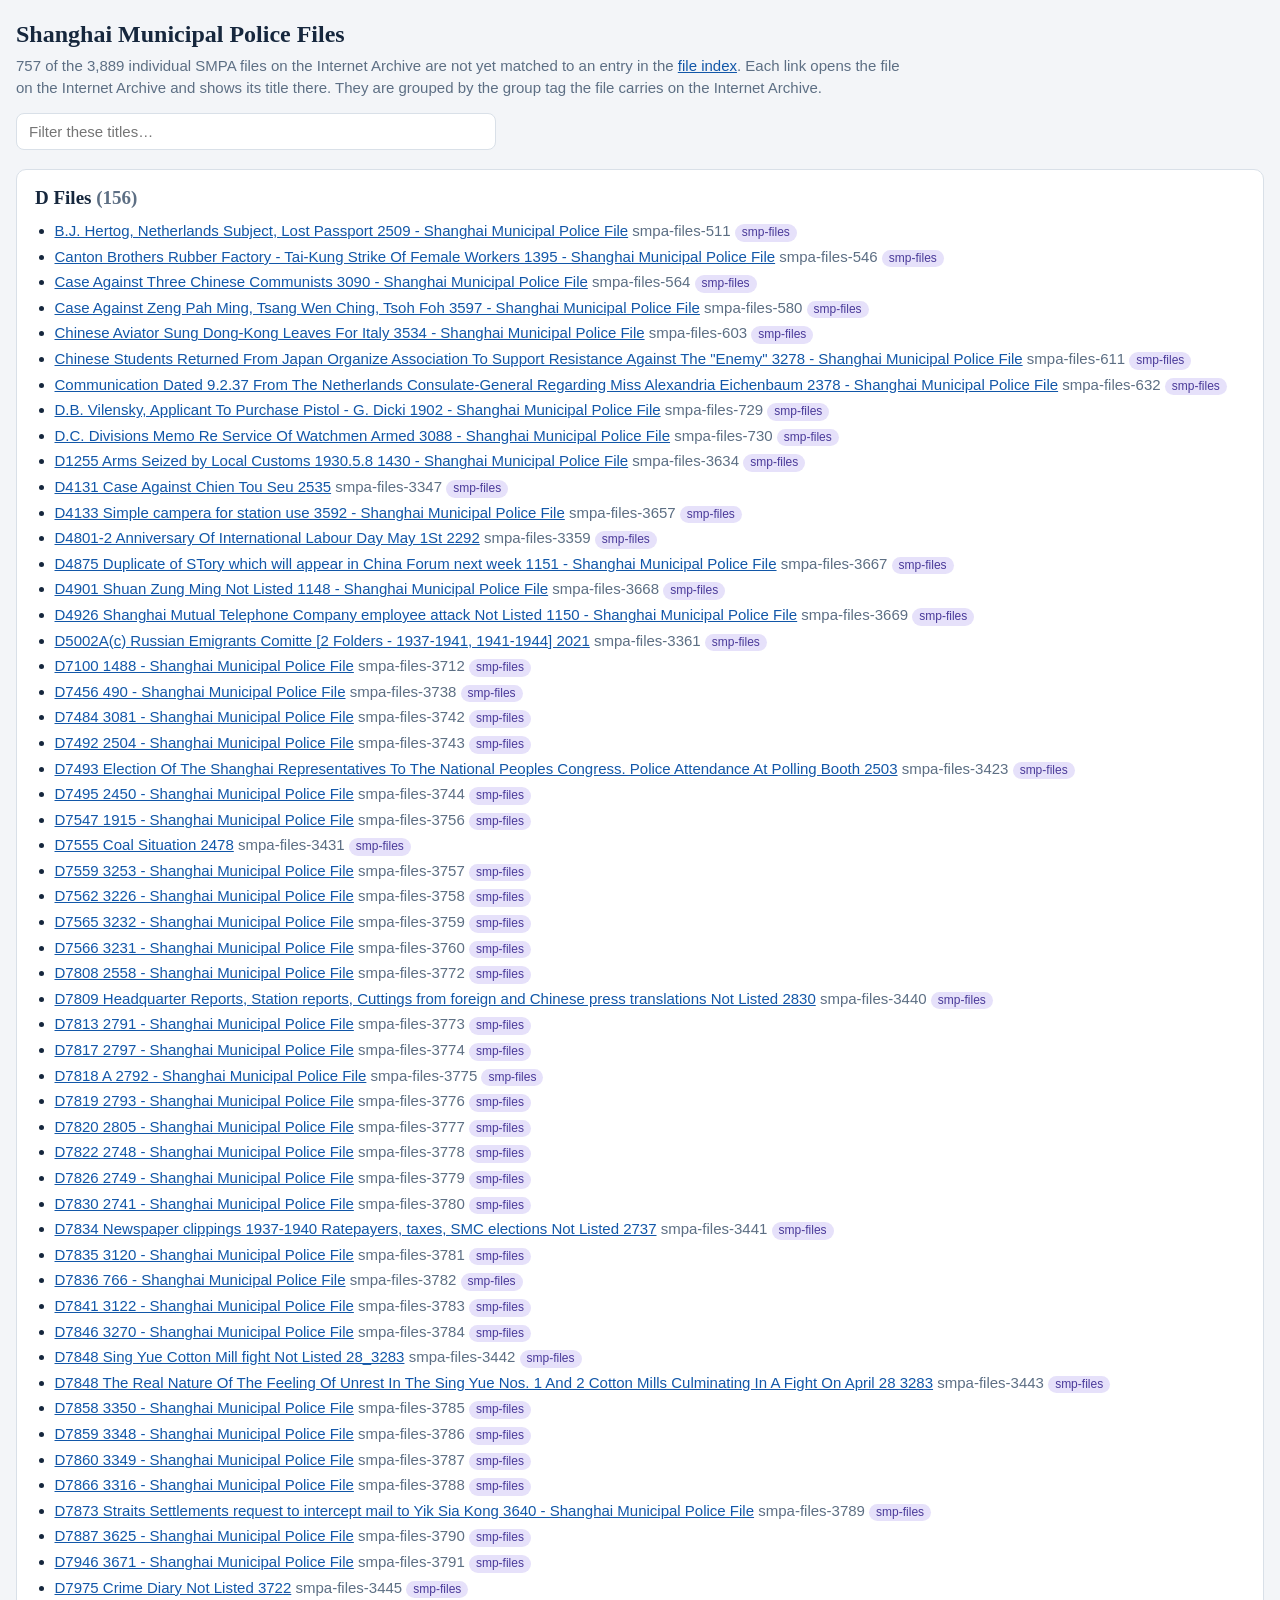
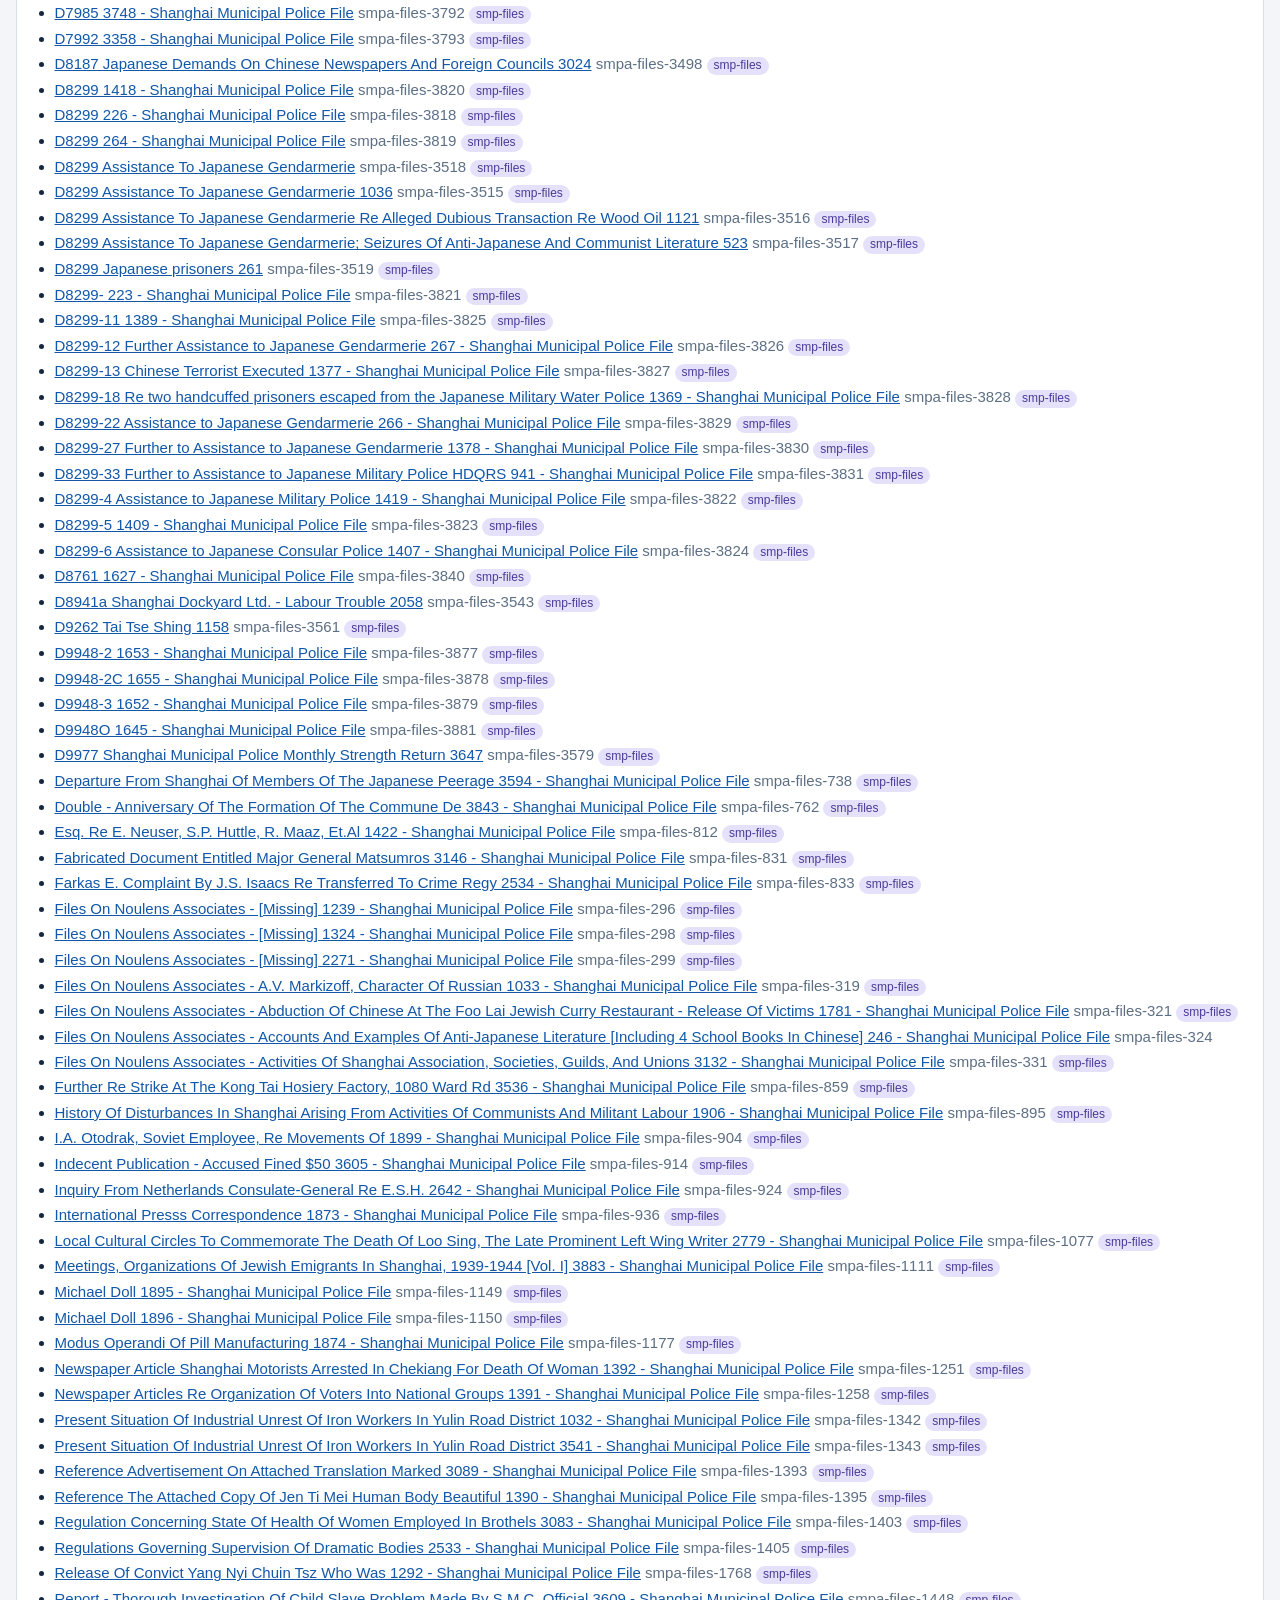
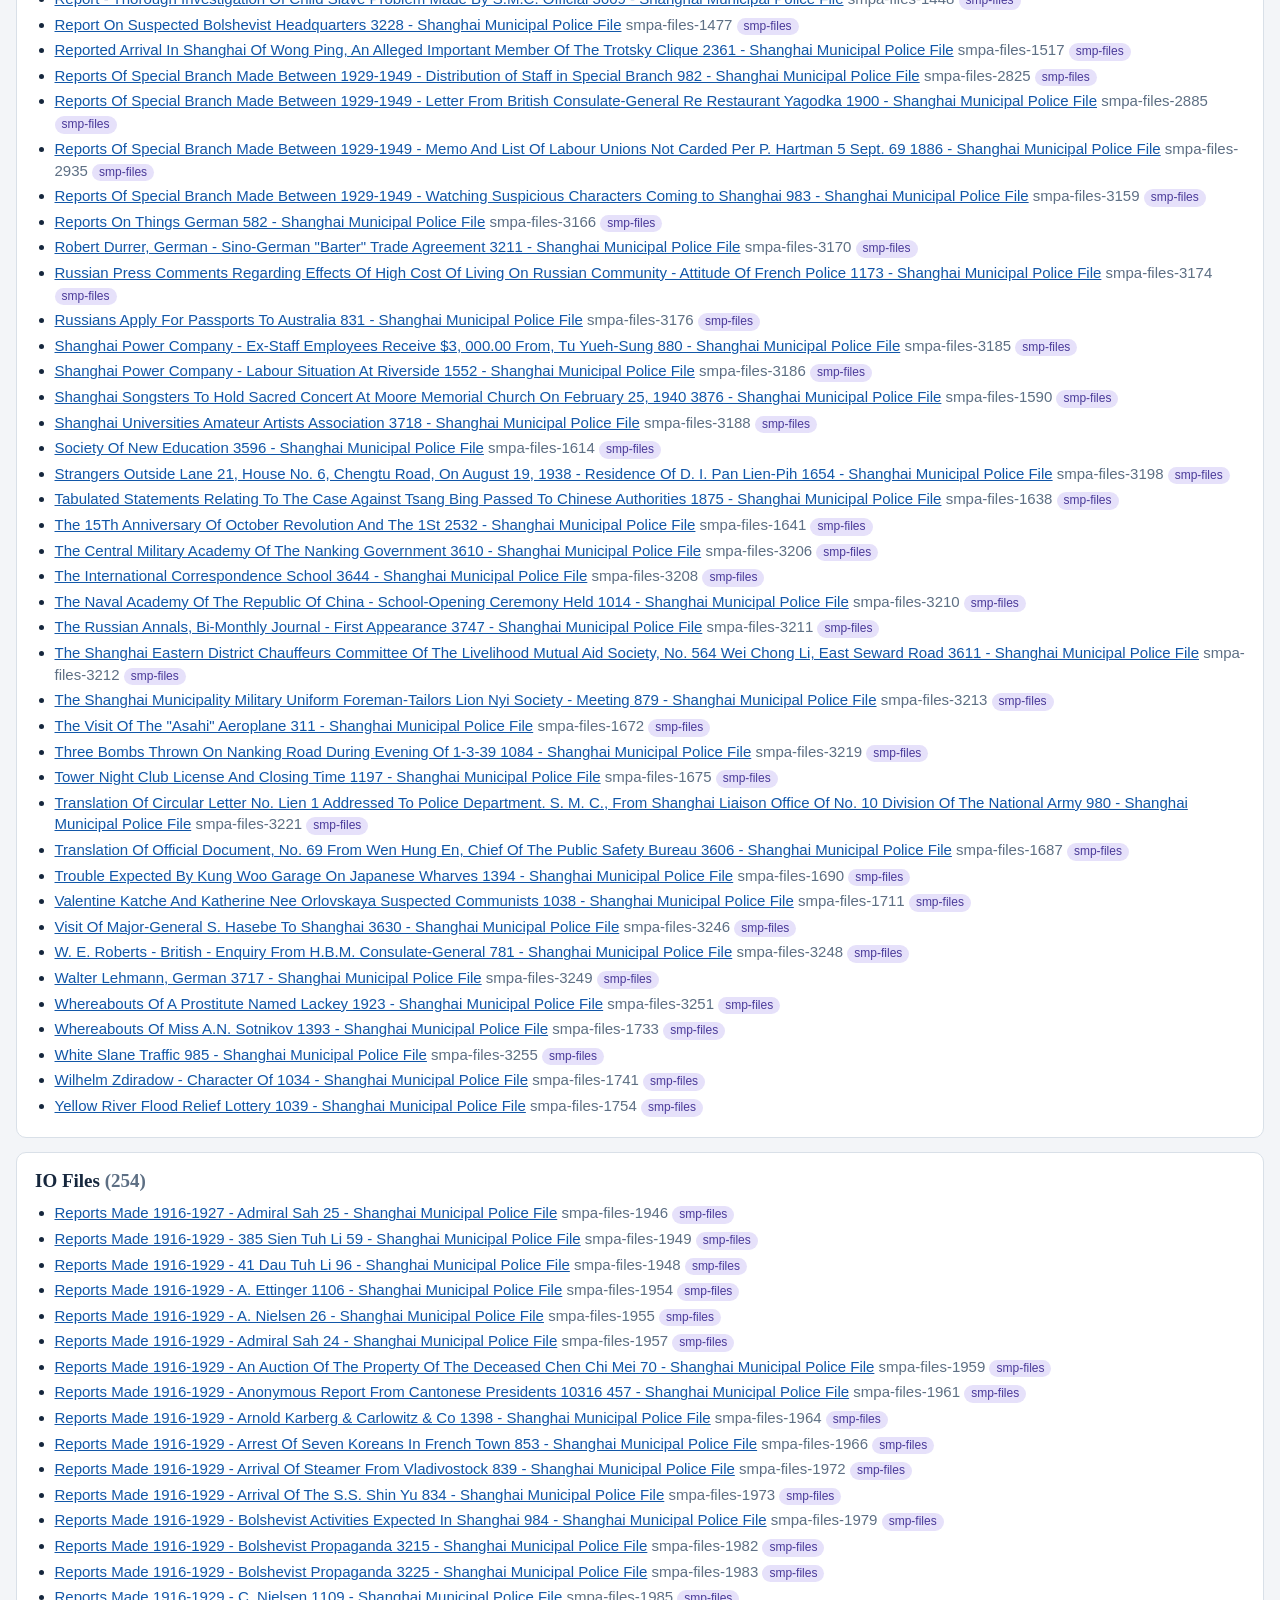
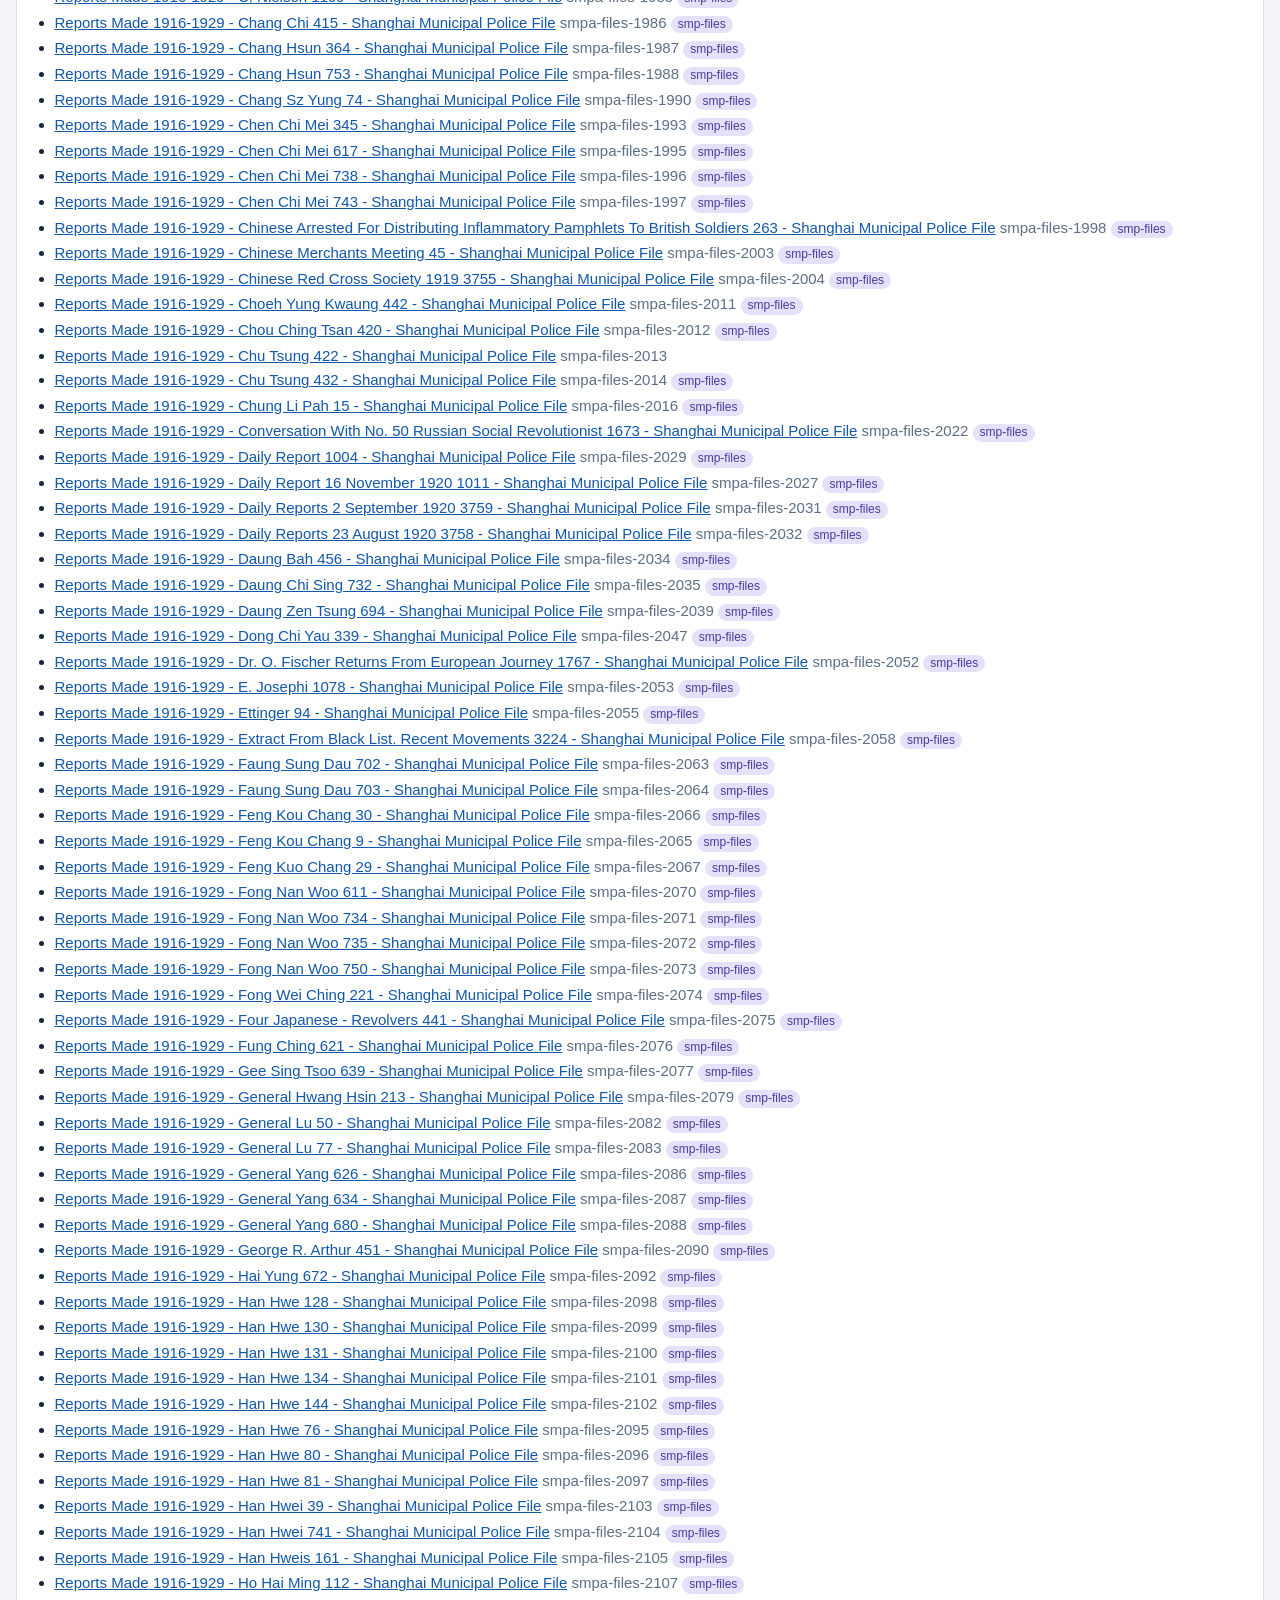
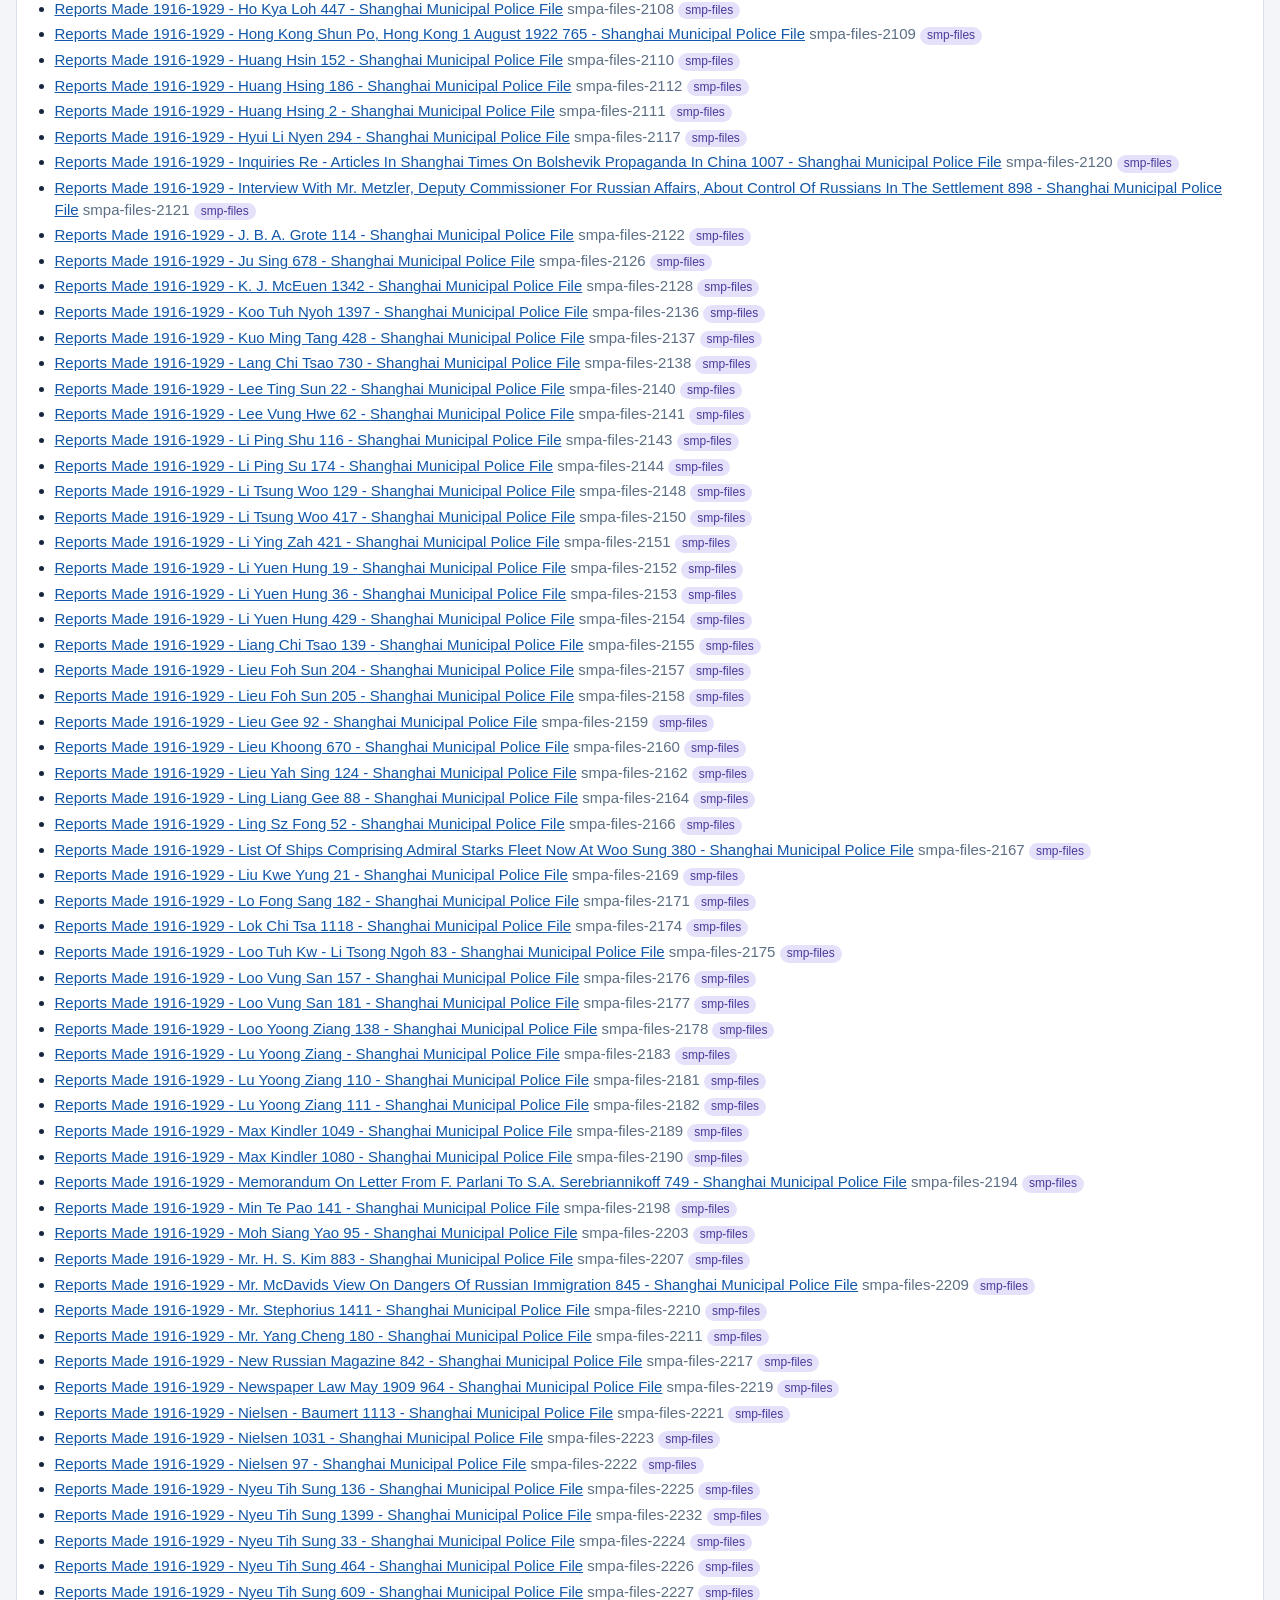
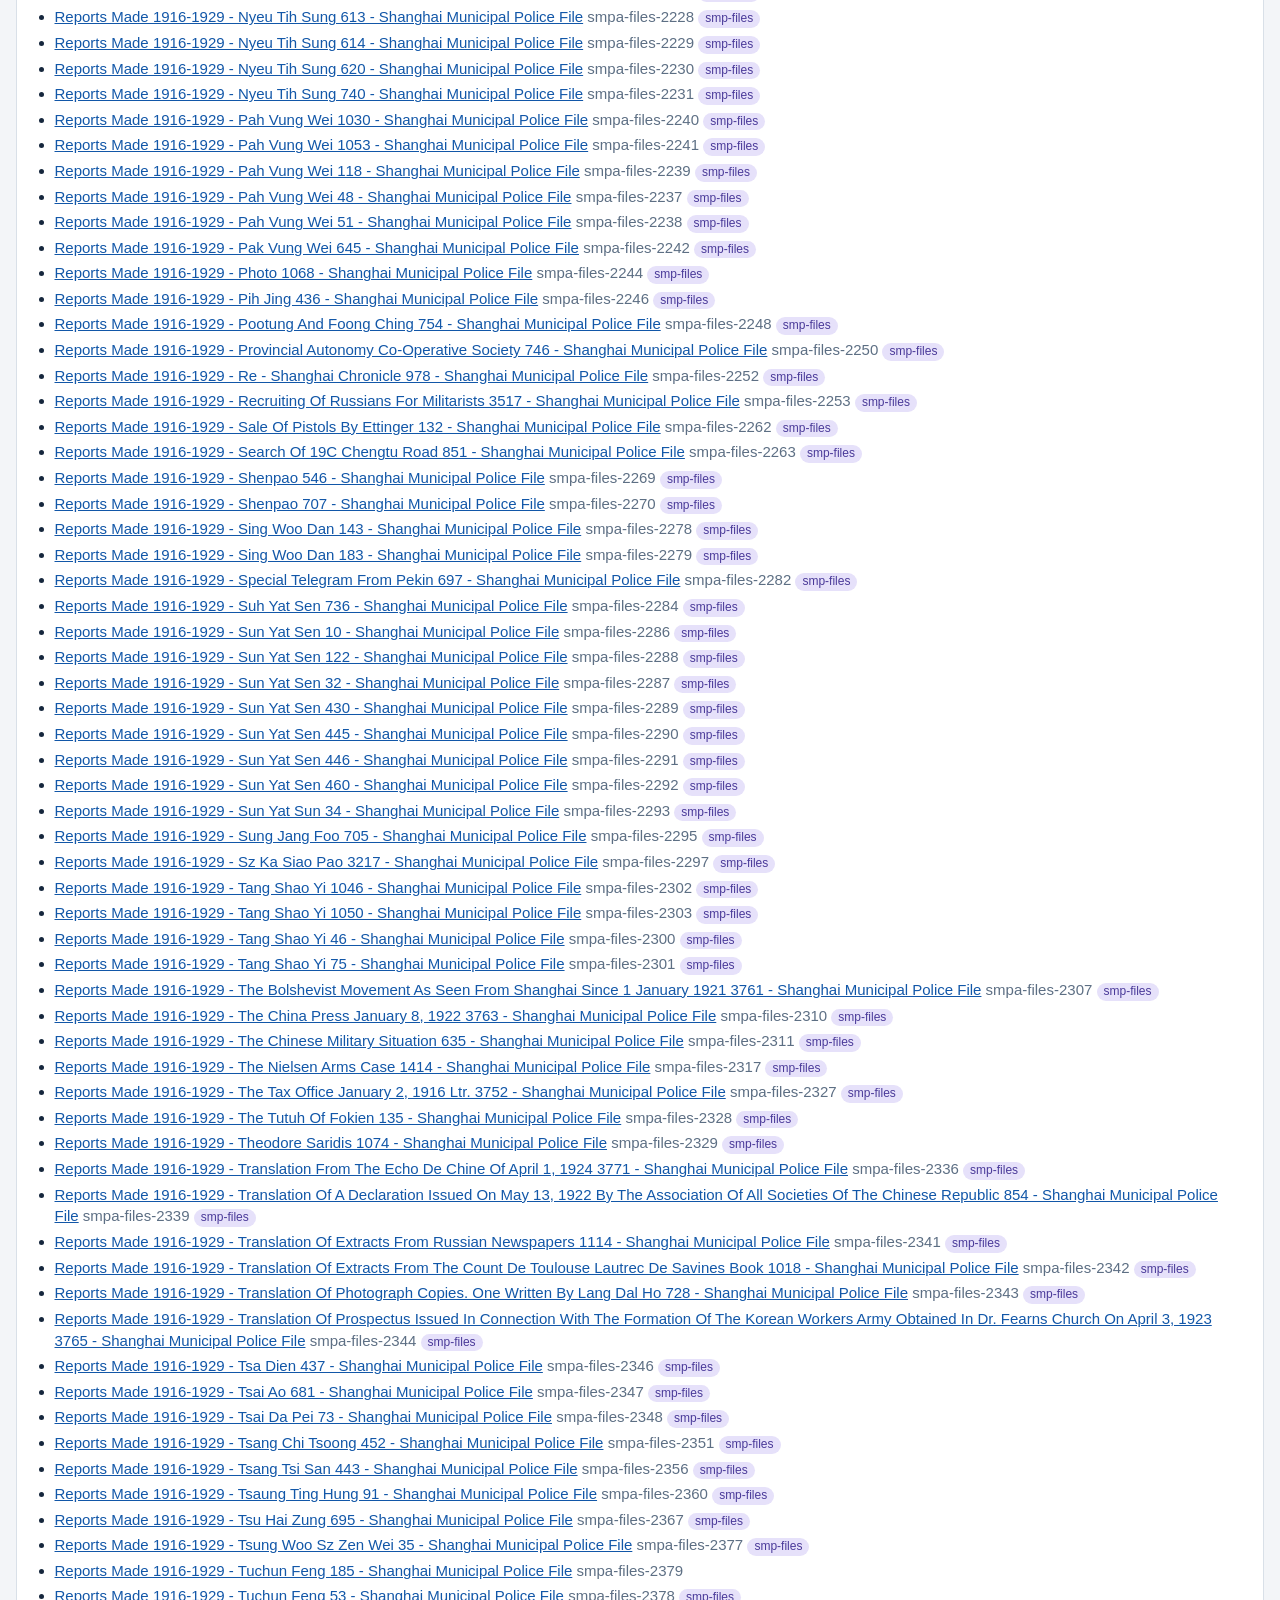
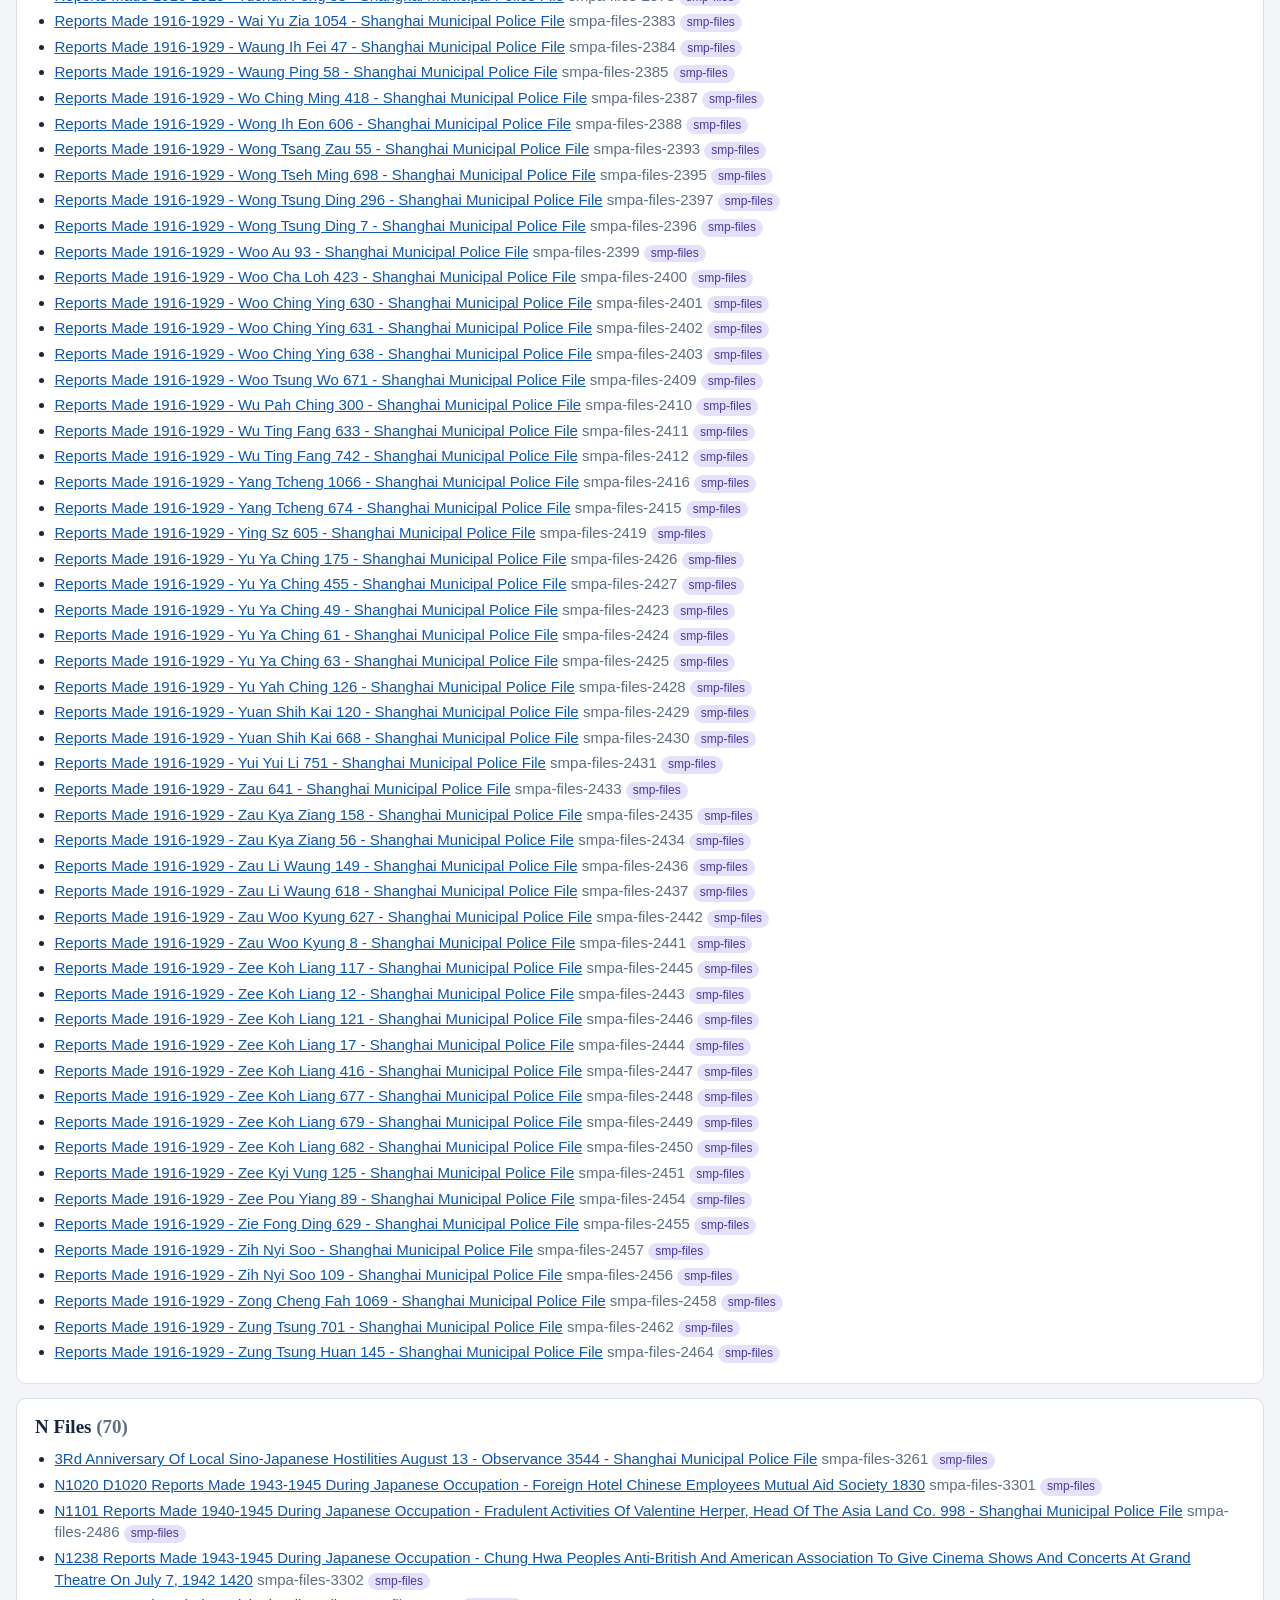
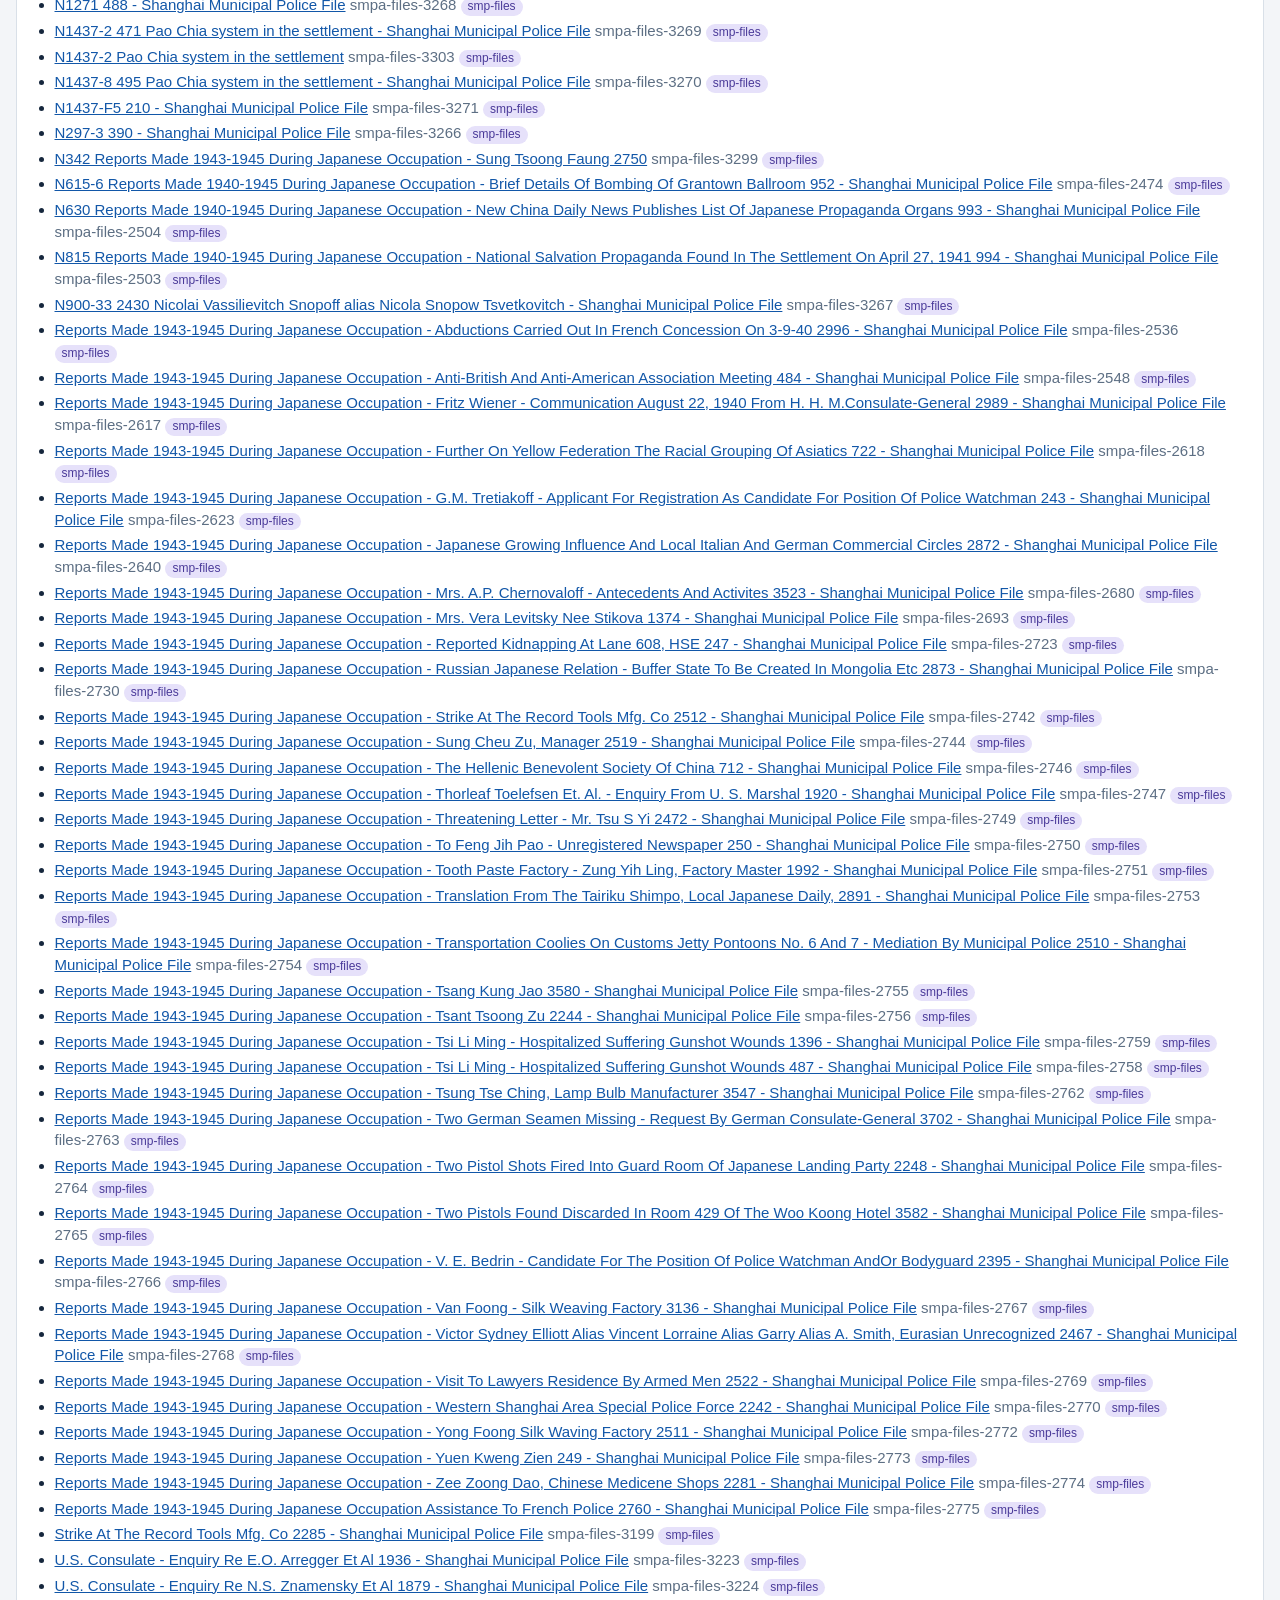
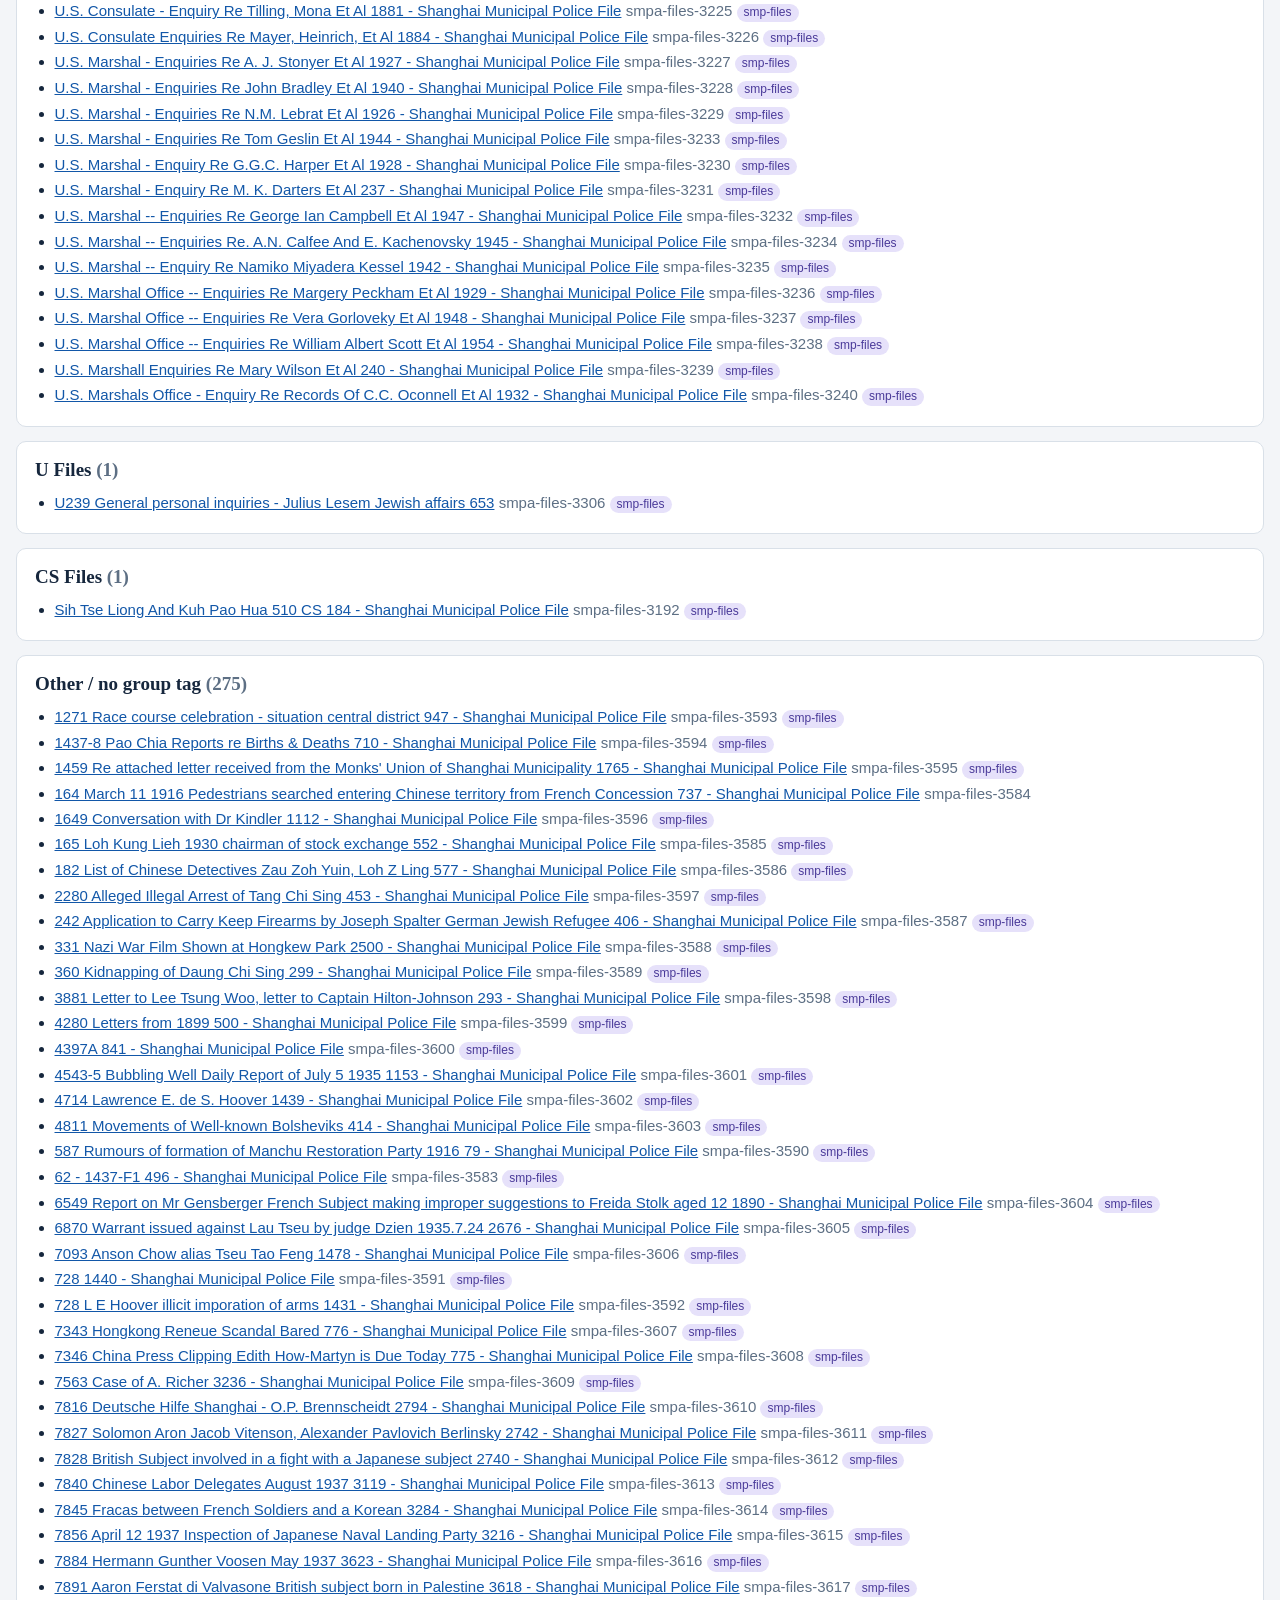
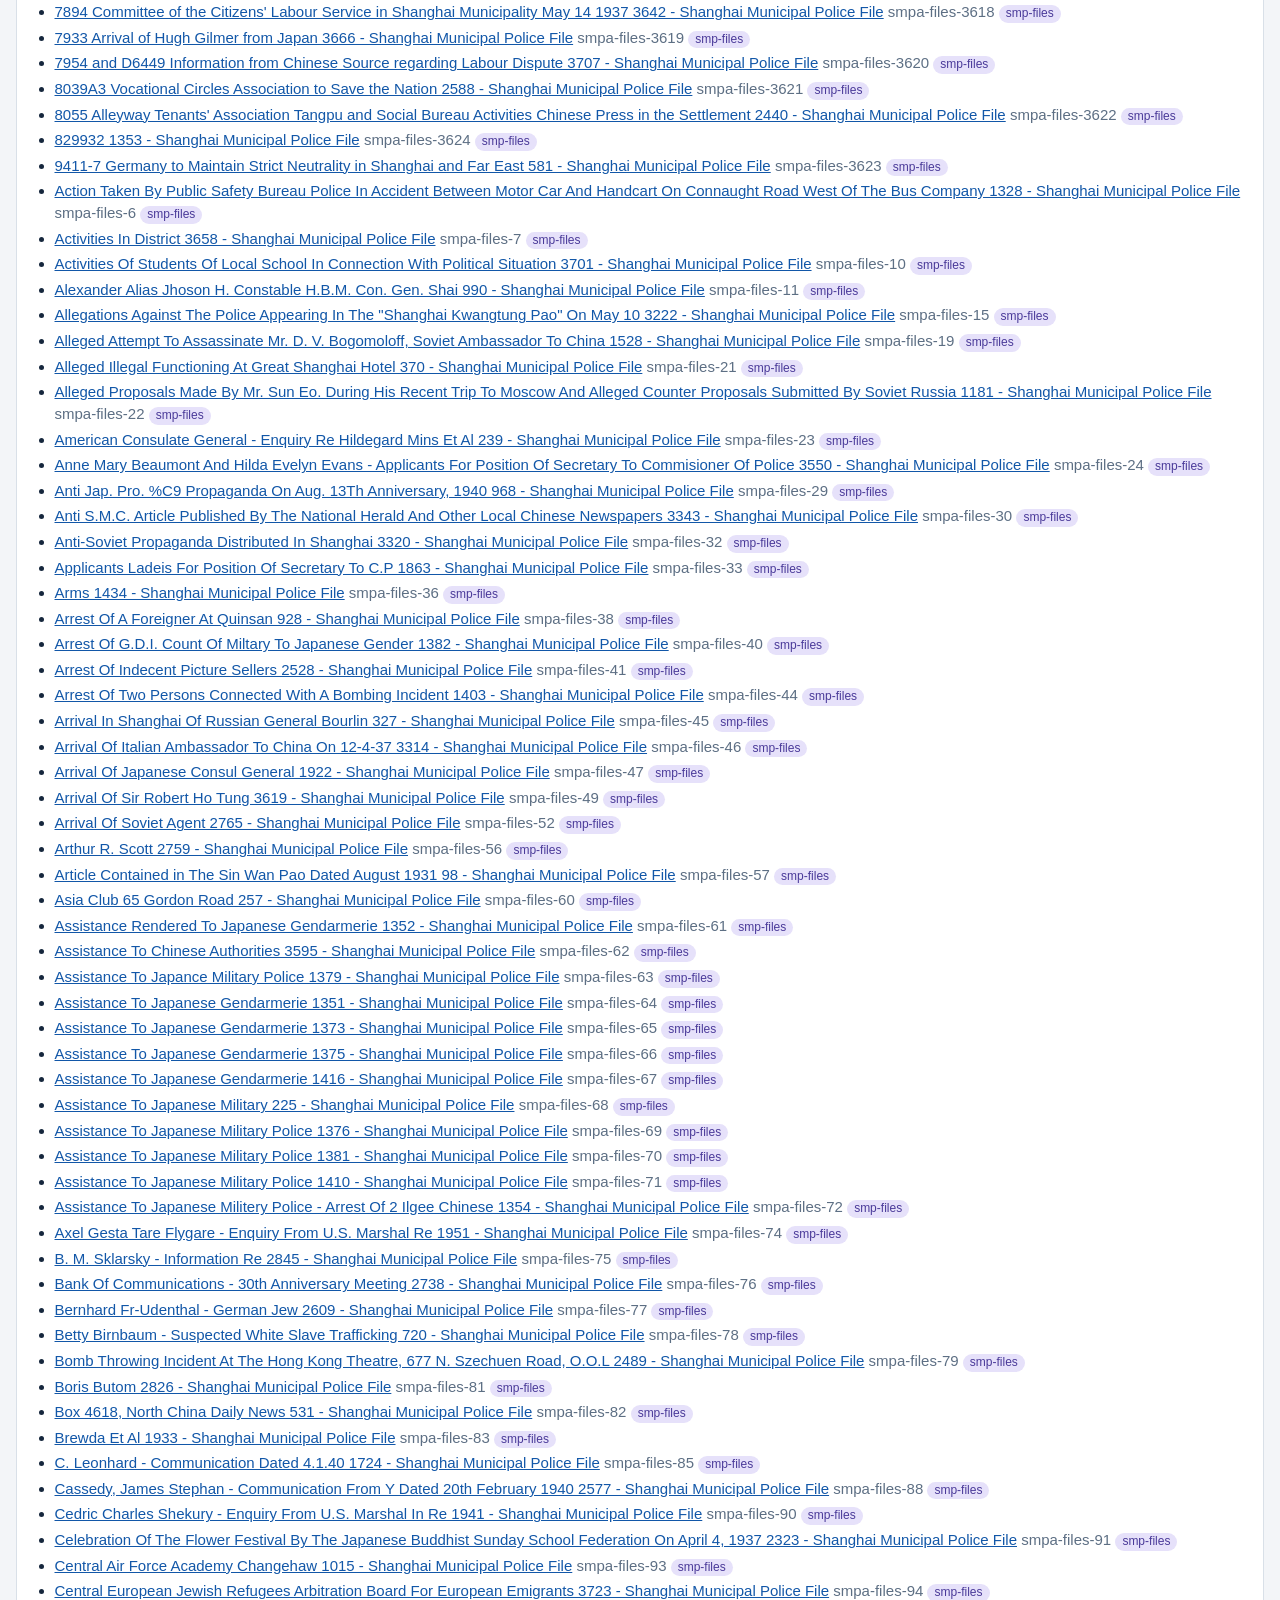
==== commit 4889e16c: "Link 153 more scans to D-file entries by the D-number on their cover Unlinked Internet Archive scans" ====
--- a/unlinked.html
+++ b/unlinked.html
@@ -14,70 +14,27 @@
 <div class="wrap">
 <header class="site">
   <h1><a href="./" style="color:inherit;text-decoration:none">Shanghai Municipal Police Files</a></h1>
-  <p class="lede">910 of the 3,889 individual SMPA files on the Internet Archive are not yet matched to an entry in the <a href="./">file index</a>. Each link opens the file on the Internet Archive and shows its title there. They are grouped by the group tag the file carries on the Internet Archive.</p>
+  <p class="lede">757 of the 3,889 individual SMPA files on the Internet Archive are not yet matched to an entry in the <a href="./">file index</a>. Each link opens the file on the Internet Archive and shows its title there. They are grouped by the group tag the file carries on the Internet Archive.</p>
   <p><input id="f" type="search" placeholder="Filter these titles…" aria-label="Filter titles" style="width:100%;max-width:32em;padding:9px 12px;border:1px solid var(--line);border-radius:8px;background:var(--panel);color:var(--ink);font-size:15px"></p>
 </header>
-<section class="md"><h2>D Files <span class="muted">(276)</span></h2><ul class="unl">
-<li><a href="https://archive.org/details/smpa-files-374" target="_blank" rel="noopener">Anonymous Letter Addressed To Subscribers Of The Shanghai Times 2305 - Shanghai Municipal Police File</a> <span class="muted">smpa-files-374</span> <a class="pill smp" href="https://ray-bot-ai.github.io/smp-files/file.html?id=374" target="_blank" rel="noopener">smp-files</a></li>
+<section class="md"><h2>D Files <span class="muted">(156)</span></h2><ul class="unl">
 <li><a href="https://archive.org/details/smpa-files-511" target="_blank" rel="noopener">B.J. Hertog, Netherlands Subject, Lost Passport 2509 - Shanghai Municipal Police File</a> <span class="muted">smpa-files-511</span> <a class="pill smp" href="https://ray-bot-ai.github.io/smp-files/file.html?id=511" target="_blank" rel="noopener">smp-files</a></li>
 <li><a href="https://archive.org/details/smpa-files-546" target="_blank" rel="noopener">Canton Brothers Rubber Factory - Tai-Kung Strike Of Female Workers 1395 - Shanghai Municipal Police File</a> <span class="muted">smpa-files-546</span> <a class="pill smp" href="https://ray-bot-ai.github.io/smp-files/file.html?id=546" target="_blank" rel="noopener">smp-files</a></li>
 <li><a href="https://archive.org/details/smpa-files-564" target="_blank" rel="noopener">Case Against Three Chinese Communists 3090 - Shanghai Municipal Police File</a> <span class="muted">smpa-files-564</span> <a class="pill smp" href="https://ray-bot-ai.github.io/smp-files/file.html?id=564" target="_blank" rel="noopener">smp-files</a></li>
 <li><a href="https://archive.org/details/smpa-files-580" target="_blank" rel="noopener">Case Against Zeng Pah Ming, Tsang Wen Ching, Tsoh Foh 3597 - Shanghai Municipal Police File</a> <span class="muted">smpa-files-580</span> <a class="pill smp" href="https://ray-bot-ai.github.io/smp-files/file.html?id=580" target="_blank" rel="noopener">smp-files</a></li>
-<li><a href="https://archive.org/details/smpa-files-600" target="_blank" rel="noopener">China General Omnibus Co. Labour Cable 3872 - Shanghai Municipal Police File</a> <span class="muted">smpa-files-600</span> <a class="pill smp" href="https://ray-bot-ai.github.io/smp-files/file.html?id=600" target="_blank" rel="noopener">smp-files</a></li>
 <li><a href="https://archive.org/details/smpa-files-603" target="_blank" rel="noopener">Chinese Aviator Sung Dong-Kong Leaves For Italy 3534 - Shanghai Municipal Police File</a> <span class="muted">smpa-files-603</span> <a class="pill smp" href="https://ray-bot-ai.github.io/smp-files/file.html?id=603" target="_blank" rel="noopener">smp-files</a></li>
 <li><a href="https://archive.org/details/smpa-files-611" target="_blank" rel="noopener">Chinese Students Returned From Japan Organize Association To Support Resistance Against The &quot;Enemy&quot; 3278 - Shanghai Municipal Police File</a> <span class="muted">smpa-files-611</span> <a class="pill smp" href="https://ray-bot-ai.github.io/smp-files/file.html?id=611" target="_blank" rel="noopener">smp-files</a></li>
 <li><a href="https://archive.org/details/smpa-files-632" target="_blank" rel="noopener">Communication Dated 9.2.37 From The Netherlands Consulate-General Regarding Miss Alexandria Eichenbaum 2378 - Shanghai Municipal Police File</a> <span class="muted">smpa-files-632</span> <a class="pill smp" href="https://ray-bot-ai.github.io/smp-files/file.html?id=632" target="_blank" rel="noopener">smp-files</a></li>
-<li><a href="https://archive.org/details/smpa-files-659" target="_blank" rel="noopener">Communication From The Netherlands Consulate-General Regarding G.P. Vokhmianin 121837 2840 - Shanghai Municipal Police File</a> <span class="muted">smpa-files-659</span> <a class="pill smp" href="https://ray-bot-ai.github.io/smp-files/file.html?id=659" target="_blank" rel="noopener">smp-files</a></li>
 <li><a href="https://archive.org/details/smpa-files-729" target="_blank" rel="noopener">D.B. Vilensky, Applicant To Purchase Pistol - G. Dicki 1902 - Shanghai Municipal Police File</a> <span class="muted">smpa-files-729</span> <a class="pill smp" href="https://ray-bot-ai.github.io/smp-files/file.html?id=729" target="_blank" rel="noopener">smp-files</a></li>
 <li><a href="https://archive.org/details/smpa-files-730" target="_blank" rel="noopener">D.C. Divisions Memo Re Service Of Watchmen Armed 3088 - Shanghai Municipal Police File</a> <span class="muted">smpa-files-730</span> <a class="pill smp" href="https://ray-bot-ai.github.io/smp-files/file.html?id=730" target="_blank" rel="noopener">smp-files</a></li>
 <li><a href="https://archive.org/details/smpa-files-3634" target="_blank" rel="noopener">D1255 Arms Seized by Local Customs 1930.5.8 1430 - Shanghai Municipal Police File</a> <span class="muted">smpa-files-3634</span> <a class="pill smp" href="https://ray-bot-ai.github.io/smp-files/file.html?id=3634" target="_blank" rel="noopener">smp-files</a></li>
-<li><a href="https://archive.org/details/smpa-files-3635" target="_blank" rel="noopener">D2464-1 The John Thorburn Case 1931 99 - Shanghai Municipal Police File</a> <span class="muted">smpa-files-3635</span> <a class="pill smp" href="https://ray-bot-ai.github.io/smp-files/file.html?id=3635" target="_blank" rel="noopener">smp-files</a></li>
-<li><a href="https://archive.org/details/smpa-files-3636" target="_blank" rel="noopener">D2464-3 922 - Shanghai Municipal Police File</a> <span class="muted">smpa-files-3636</span> <a class="pill smp" href="https://ray-bot-ai.github.io/smp-files/file.html?id=3636" target="_blank" rel="noopener">smp-files</a></li>
-<li><a href="https://archive.org/details/smpa-files-3637" target="_blank" rel="noopener">D2464-5 John Thorburn Case 929 - Shanghai Municipal Police File</a> <span class="muted">smpa-files-3637</span> <a class="pill smp" href="https://ray-bot-ai.github.io/smp-files/file.html?id=3637" target="_blank" rel="noopener">smp-files</a></li>
-<li><a href="https://archive.org/details/smpa-files-3338" target="_blank" rel="noopener">D3482-2 Rent Reduction Movement, Shun Pao 1260</a> <span class="muted">smpa-files-3338</span> <a class="pill smp" href="https://ray-bot-ai.github.io/smp-files/file.html?id=3338" target="_blank" rel="noopener">smp-files</a></li>
 <li><a href="https://archive.org/details/smpa-files-3347" target="_blank" rel="noopener">D4131 Case Against Chien Tou Seu 2535</a> <span class="muted">smpa-files-3347</span> <a class="pill smp" href="https://ray-bot-ai.github.io/smp-files/file.html?id=3347" target="_blank" rel="noopener">smp-files</a></li>
 <li><a href="https://archive.org/details/smpa-files-3657" target="_blank" rel="noopener">D4133 Simple campera for station use 3592 - Shanghai Municipal Police File</a> <span class="muted">smpa-files-3657</span> <a class="pill smp" href="https://ray-bot-ai.github.io/smp-files/file.html?id=3657" target="_blank" rel="noopener">smp-files</a></li>
-<li><a href="https://archive.org/details/smpa-files-3659" target="_blank" rel="noopener">D4543-1 1159 - Shanghai Municipal Police File</a> <span class="muted">smpa-files-3659</span> <a class="pill smp" href="https://ray-bot-ai.github.io/smp-files/file.html?id=3659" target="_blank" rel="noopener">smp-files</a></li>
-<li><a href="https://archive.org/details/smpa-files-3665" target="_blank" rel="noopener">D4543-12 1142 - Shanghai Municipal Police File</a> <span class="muted">smpa-files-3665</span> <a class="pill smp" href="https://ray-bot-ai.github.io/smp-files/file.html?id=3665" target="_blank" rel="noopener">smp-files</a></li>
-<li><a href="https://archive.org/details/smpa-files-3666" target="_blank" rel="noopener">D4543-16 1130 - Shanghai Municipal Police File</a> <span class="muted">smpa-files-3666</span> <a class="pill smp" href="https://ray-bot-ai.github.io/smp-files/file.html?id=3666" target="_blank" rel="noopener">smp-files</a></li>
-<li><a href="https://archive.org/details/smpa-files-3660" target="_blank" rel="noopener">D4543-2 1147 - Shanghai Municipal Police File</a> <span class="muted">smpa-files-3660</span> <a class="pill smp" href="https://ray-bot-ai.github.io/smp-files/file.html?id=3660" target="_blank" rel="noopener">smp-files</a></li>
-<li><a href="https://archive.org/details/smpa-files-3661" target="_blank" rel="noopener">D4543-4 1154 - Shanghai Municipal Police File</a> <span class="muted">smpa-files-3661</span> <a class="pill smp" href="https://ray-bot-ai.github.io/smp-files/file.html?id=3661" target="_blank" rel="noopener">smp-files</a></li>
-<li><a href="https://archive.org/details/smpa-files-3662" target="_blank" rel="noopener">D4543-6 1152 - Shanghai Municipal Police File</a> <span class="muted">smpa-files-3662</span> <a class="pill smp" href="https://ray-bot-ai.github.io/smp-files/file.html?id=3662" target="_blank" rel="noopener">smp-files</a></li>
-<li><a href="https://archive.org/details/smpa-files-3663" target="_blank" rel="noopener">D4543-8 1155 - Shanghai Municipal Police File</a> <span class="muted">smpa-files-3663</span> <a class="pill smp" href="https://ray-bot-ai.github.io/smp-files/file.html?id=3663" target="_blank" rel="noopener">smp-files</a></li>
-<li><a href="https://archive.org/details/smpa-files-3664" target="_blank" rel="noopener">D4543-9 Illegal Functioning of Chinese Authorities 1156 - Shanghai Municipal Police File</a> <span class="muted">smpa-files-3664</span> <a class="pill smp" href="https://ray-bot-ai.github.io/smp-files/file.html?id=3664" target="_blank" rel="noopener">smp-files</a></li>
 <li><a href="https://archive.org/details/smpa-files-3359" target="_blank" rel="noopener">D4801-2 Anniversary Of International Labour Day May 1St 2292</a> <span class="muted">smpa-files-3359</span> <a class="pill smp" href="https://ray-bot-ai.github.io/smp-files/file.html?id=3359" target="_blank" rel="noopener">smp-files</a></li>
 <li><a href="https://archive.org/details/smpa-files-3667" target="_blank" rel="noopener">D4875 Duplicate of STory which will appear in China Forum next week 1151 - Shanghai Municipal Police File</a> <span class="muted">smpa-files-3667</span> <a class="pill smp" href="https://ray-bot-ai.github.io/smp-files/file.html?id=3667" target="_blank" rel="noopener">smp-files</a></li>
 <li><a href="https://archive.org/details/smpa-files-3668" target="_blank" rel="noopener">D4901 Shuan Zung Ming Not Listed 1148 - Shanghai Municipal Police File</a> <span class="muted">smpa-files-3668</span> <a class="pill smp" href="https://ray-bot-ai.github.io/smp-files/file.html?id=3668" target="_blank" rel="noopener">smp-files</a></li>
 <li><a href="https://archive.org/details/smpa-files-3669" target="_blank" rel="noopener">D4926 Shanghai Mutual Telephone Company employee attack Not Listed 1150 - Shanghai Municipal Police File</a> <span class="muted">smpa-files-3669</span> <a class="pill smp" href="https://ray-bot-ai.github.io/smp-files/file.html?id=3669" target="_blank" rel="noopener">smp-files</a></li>
 <li><a href="https://archive.org/details/smpa-files-3361" target="_blank" rel="noopener">D5002A(c) Russian Emigrants Comitte [2 Folders - 1937-1941, 1941-1944] 2021</a> <span class="muted">smpa-files-3361</span> <a class="pill smp" href="https://ray-bot-ai.github.io/smp-files/file.html?id=3361" target="_blank" rel="noopener">smp-files</a></li>
-<li><a href="https://archive.org/details/smpa-files-3670" target="_blank" rel="noopener">D5021-15 related to D7042 Shanghai Pao The Three Kinds of Shape on Penis and Foreskin 1330 - Shanghai Municipal Police File</a> <span class="muted">smpa-files-3670</span> <a class="pill smp" href="https://ray-bot-ai.github.io/smp-files/file.html?id=3670" target="_blank" rel="noopener">smp-files</a></li>
-<li><a href="https://archive.org/details/smpa-files-3671" target="_blank" rel="noopener">D5021-57 1340 - Shanghai Municipal Police File</a> <span class="muted">smpa-files-3671</span> <a class="pill smp" href="https://ray-bot-ai.github.io/smp-files/file.html?id=3671" target="_blank" rel="noopener">smp-files</a></li>
-<li><a href="https://archive.org/details/smpa-files-3310" target="_blank" rel="noopener">D53-1-13 Shanghai Power Company - Meeting Of Workers Union 1554</a> <span class="muted">smpa-files-3310</span> <a class="pill smp" href="https://ray-bot-ai.github.io/smp-files/file.html?id=3310" target="_blank" rel="noopener">smp-files</a></li>
-<li><a href="https://archive.org/details/smpa-files-3367" target="_blank" rel="noopener">D5310-1 Riverside Power Station Gives Notice Of Decision To Delay The Collections Of Loans Made To Employees 2719</a> <span class="muted">smpa-files-3367</span> <a class="pill smp" href="https://ray-bot-ai.github.io/smp-files/file.html?id=3367" target="_blank" rel="noopener">smp-files</a></li>
-<li><a href="https://archive.org/details/smpa-files-3672" target="_blank" rel="noopener">D5310-2 Press cuttings re Shanghai Power Co. strike 1629 - Shanghai Municipal Police File</a> <span class="muted">smpa-files-3672</span> <a class="pill smp" href="https://ray-bot-ai.github.io/smp-files/file.html?id=3672" target="_blank" rel="noopener">smp-files</a></li>
-<li><a href="https://archive.org/details/smpa-files-3368" target="_blank" rel="noopener">D5310-3 Press Cuttings re SHP Co. strike 1692</a> <span class="muted">smpa-files-3368</span> <a class="pill smp" href="https://ray-bot-ai.github.io/smp-files/file.html?id=3368" target="_blank" rel="noopener">smp-files</a></li>
-<li><a href="https://archive.org/details/smpa-files-3369" target="_blank" rel="noopener">D5310-7 Press Cuttings re SHP Co. strike 1628</a> <span class="muted">smpa-files-3369</span> <a class="pill smp" href="https://ray-bot-ai.github.io/smp-files/file.html?id=3369" target="_blank" rel="noopener">smp-files</a></li>
-<li><a href="https://archive.org/details/smpa-files-3370" target="_blank" rel="noopener">D5310-9 Press Cuttings re SHP Co. strike 1576</a> <span class="muted">smpa-files-3370</span> <a class="pill smp" href="https://ray-bot-ai.github.io/smp-files/file.html?id=3370" target="_blank" rel="noopener">smp-files</a></li>
-<li><a href="https://archive.org/details/smpa-files-3673" target="_blank" rel="noopener">D5422 H Czechoslovakian Refugees 2120 - Shanghai Municipal Police File</a> <span class="muted">smpa-files-3673</span> <a class="pill smp" href="https://ray-bot-ai.github.io/smp-files/file.html?id=3673" target="_blank" rel="noopener">smp-files</a></li>
-<li><a href="https://archive.org/details/smpa-files-3674" target="_blank" rel="noopener">D5422 O Central European Jews 2112 - Shanghai Municipal Police File</a> <span class="muted">smpa-files-3674</span> <a class="pill smp" href="https://ray-bot-ai.github.io/smp-files/file.html?id=3674" target="_blank" rel="noopener">smp-files</a></li>
-<li><a href="https://archive.org/details/smpa-files-3676" target="_blank" rel="noopener">D5422(O)-1 Central European Jews emigrant files 368 - Shanghai Municipal Police File</a> <span class="muted">smpa-files-3676</span> <a class="pill smp" href="https://ray-bot-ai.github.io/smp-files/file.html?id=3676" target="_blank" rel="noopener">smp-files</a></li>
-<li><a href="https://archive.org/details/smpa-files-3372" target="_blank" rel="noopener">D5422-0 Channukah Celebration By The Zionist Organization Or Shanghai 389</a> <span class="muted">smpa-files-3372</span> <a class="pill smp" href="https://ray-bot-ai.github.io/smp-files/file.html?id=3372" target="_blank" rel="noopener">smp-files</a></li>
-<li><a href="https://archive.org/details/smpa-files-3373" target="_blank" rel="noopener">D5422-0-1 Re Attached 385</a> <span class="muted">smpa-files-3373</span> <a class="pill smp" href="https://ray-bot-ai.github.io/smp-files/file.html?id=3373" target="_blank" rel="noopener">smp-files</a></li>
-<li><a href="https://archive.org/details/smpa-files-3677" target="_blank" rel="noopener">D5422A Meetings, organizations of Jewish emigrants 3590 - Shanghai Municipal Police File</a> <span class="muted">smpa-files-3677</span> <a class="pill smp" href="https://ray-bot-ai.github.io/smp-files/file.html?id=3677" target="_blank" rel="noopener">smp-files</a></li>
-<li><a href="https://archive.org/details/smpa-files-3678" target="_blank" rel="noopener">D5422A O Meetings, organizations of Jewish emigrants in Shanghai 1939-1944 2913 - Shanghai Municipal Police File</a> <span class="muted">smpa-files-3678</span> <a class="pill smp" href="https://ray-bot-ai.github.io/smp-files/file.html?id=3678" target="_blank" rel="noopener">smp-files</a></li>
-<li><a href="https://archive.org/details/smpa-files-3680" target="_blank" rel="noopener">D5422C-10 Central European Jews arrival in Shanghai 2178 - Shanghai Municipal Police File</a> <span class="muted">smpa-files-3680</span> <a class="pill smp" href="https://ray-bot-ai.github.io/smp-files/file.html?id=3680" target="_blank" rel="noopener">smp-files</a></li>
-<li><a href="https://archive.org/details/smpa-files-3376" target="_blank" rel="noopener">D5422c-10 R. Pertiz. - Activities Of 3518</a> <span class="muted">smpa-files-3376</span> <a class="pill smp" href="https://ray-bot-ai.github.io/smp-files/file.html?id=3376" target="_blank" rel="noopener">smp-files</a></li>
-<li><a href="https://archive.org/details/smpa-files-3377" target="_blank" rel="noopener">D5422C1-9 Central European Jews 1689</a> <span class="muted">smpa-files-3377</span> <a class="pill smp" href="https://ray-bot-ai.github.io/smp-files/file.html?id=3377" target="_blank" rel="noopener">smp-files</a></li>
-<li><a href="https://archive.org/details/smpa-files-3681" target="_blank" rel="noopener">D5422D Cilly Meyer 2044 - Shanghai Municipal Police File</a> <span class="muted">smpa-files-3681</span> <a class="pill smp" href="https://ray-bot-ai.github.io/smp-files/file.html?id=3681" target="_blank" rel="noopener">smp-files</a></li>
-<li><a href="https://archive.org/details/smpa-files-3683" target="_blank" rel="noopener">D5422K Rosin and Shifrin refugees from Palestine 2122 - Shanghai Municipal Police File</a> <span class="muted">smpa-files-3683</span> <a class="pill smp" href="https://ray-bot-ai.github.io/smp-files/file.html?id=3683" target="_blank" rel="noopener">smp-files</a></li>
-<li><a href="https://archive.org/details/smpa-files-3684" target="_blank" rel="noopener">D5422O Jewish Organizations 2854 - Shanghai Municipal Police File</a> <span class="muted">smpa-files-3684</span> <a class="pill smp" href="https://ray-bot-ai.github.io/smp-files/file.html?id=3684" target="_blank" rel="noopener">smp-files</a></li>
-<li><a href="https://archive.org/details/smpa-files-3398" target="_blank" rel="noopener">D6813-10 Lists Of Radio Stations In Shanghai 3180</a> <span class="muted">smpa-files-3398</span> <a class="pill smp" href="https://ray-bot-ai.github.io/smp-files/file.html?id=3398" target="_blank" rel="noopener">smp-files</a></li>
-<li><a href="https://archive.org/details/smpa-files-3703" target="_blank" rel="noopener">D6813-14 1423 - Shanghai Municipal Police File</a> <span class="muted">smpa-files-3703</span> <a class="pill smp" href="https://ray-bot-ai.github.io/smp-files/file.html?id=3703" target="_blank" rel="noopener">smp-files</a></li>
-<li><a href="https://archive.org/details/smpa-files-3399" target="_blank" rel="noopener">D6813-14 Radio Stations 1608</a> <span class="muted">smpa-files-3399</span> <a class="pill smp" href="https://ray-bot-ai.github.io/smp-files/file.html?id=3399" target="_blank" rel="noopener">smp-files</a></li>
-<li><a href="https://archive.org/details/smpa-files-3400" target="_blank" rel="noopener">D6813-14 Three Japanese Visited At The Shanghai Telegraph Office At The Corner Of Foochow A Szechuan Roads 1143</a> <span class="muted">smpa-files-3400</span> <a class="pill smp" href="https://ray-bot-ai.github.io/smp-files/file.html?id=3400" target="_blank" rel="noopener">smp-files</a></li>
-<li><a href="https://archive.org/details/smpa-files-3401" target="_blank" rel="noopener">D6813-14-x-17-c Radio Statio 2212</a> <span class="muted">smpa-files-3401</span> <a class="pill smp" href="https://ray-bot-ai.github.io/smp-files/file.html?id=3401" target="_blank" rel="noopener">smp-files</a></li>
-<li><a href="https://archive.org/details/smpa-files-3704" target="_blank" rel="noopener">D6813-15 2717 - Shanghai Municipal Police File</a> <span class="muted">smpa-files-3704</span> <a class="pill smp" href="https://ray-bot-ai.github.io/smp-files/file.html?id=3704" target="_blank" rel="noopener">smp-files</a></li>
-<li><a href="https://archive.org/details/smpa-files-3397" target="_blank" rel="noopener">D6813-6 Merging Of Radio Stations 3114</a> <span class="muted">smpa-files-3397</span> <a class="pill smp" href="https://ray-bot-ai.github.io/smp-files/file.html?id=3397" target="_blank" rel="noopener">smp-files</a></li>
 <li><a href="https://archive.org/details/smpa-files-3712" target="_blank" rel="noopener">D7100 1488 - Shanghai Municipal Police File</a> <span class="muted">smpa-files-3712</span> <a class="pill smp" href="https://ray-bot-ai.github.io/smp-files/file.html?id=3712" target="_blank" rel="noopener">smp-files</a></li>
 <li><a href="https://archive.org/details/smpa-files-3738" target="_blank" rel="noopener">D7456 490 - Shanghai Municipal Police File</a> <span class="muted">smpa-files-3738</span> <a class="pill smp" href="https://ray-bot-ai.github.io/smp-files/file.html?id=3738" target="_blank" rel="noopener">smp-files</a></li>
 <li><a href="https://archive.org/details/smpa-files-3742" target="_blank" rel="noopener">D7484 3081 - Shanghai Municipal Police File</a> <span class="muted">smpa-files-3742</span> <a class="pill smp" href="https://ray-bot-ai.github.io/smp-files/file.html?id=3742" target="_blank" rel="noopener">smp-files</a></li>
@@ -117,42 +74,7 @@
 <li><a href="https://archive.org/details/smpa-files-3445" target="_blank" rel="noopener">D7975 Crime Diary Not Listed 3722</a> <span class="muted">smpa-files-3445</span> <a class="pill smp" href="https://ray-bot-ai.github.io/smp-files/file.html?id=3445" target="_blank" rel="noopener">smp-files</a></li>
 <li><a href="https://archive.org/details/smpa-files-3792" target="_blank" rel="noopener">D7985 3748 - Shanghai Municipal Police File</a> <span class="muted">smpa-files-3792</span> <a class="pill smp" href="https://ray-bot-ai.github.io/smp-files/file.html?id=3792" target="_blank" rel="noopener">smp-files</a></li>
 <li><a href="https://archive.org/details/smpa-files-3793" target="_blank" rel="noopener">D7992 3358 - Shanghai Municipal Police File</a> <span class="muted">smpa-files-3793</span> <a class="pill smp" href="https://ray-bot-ai.github.io/smp-files/file.html?id=3793" target="_blank" rel="noopener">smp-files</a></li>
-<li><a href="https://archive.org/details/smpa-files-3448" target="_blank" rel="noopener">D7994-5 Press Cuttings 1937 Not Listed 3397</a> <span class="muted">smpa-files-3448</span> <a class="pill smp" href="https://ray-bot-ai.github.io/smp-files/file.html?id=3448" target="_blank" rel="noopener">smp-files</a></li>
-<li><a href="https://archive.org/details/smpa-files-3449" target="_blank" rel="noopener">D7994-6 Chinese Press Translations 1937 summer 379</a> <span class="muted">smpa-files-3449</span> <a class="pill smp" href="https://ray-bot-ai.github.io/smp-files/file.html?id=3449" target="_blank" rel="noopener">smp-files</a></li>
-<li><a href="https://archive.org/details/smpa-files-3454" target="_blank" rel="noopener">D8039A Japanese Lilitary To Convene Meetings Of Owners Of Industrial Concerns Now Controlled By Them On July 24 And 30 1828 Not Listed</a> <span class="muted">smpa-files-3454</span> <a class="pill smp" href="https://ray-bot-ai.github.io/smp-files/file.html?id=3454" target="_blank" rel="noopener">smp-files</a></li>
-<li><a href="https://archive.org/details/smpa-files-3795" target="_blank" rel="noopener">D8039A- 3182 - Shanghai Municipal Police File</a> <span class="muted">smpa-files-3795</span> <a class="pill smp" href="https://ray-bot-ai.github.io/smp-files/file.html?id=3795" target="_blank" rel="noopener">smp-files</a></li>
-<li><a href="https://archive.org/details/smpa-files-3455" target="_blank" rel="noopener">D8039A-5 Food supplies and prices 1940-1 Not Listed 3295</a> <span class="muted">smpa-files-3455</span> <a class="pill smp" href="https://ray-bot-ai.github.io/smp-files/file.html?id=3455" target="_blank" rel="noopener">smp-files</a></li>
-<li><a href="https://archive.org/details/smpa-files-3456" target="_blank" rel="noopener">D8039A-5 Shanghai Livestock Market Monopoly of Pig Trade, Cattle, Threatening letters, press cuttings Not Listed 3076</a> <span class="muted">smpa-files-3456</span> <a class="pill smp" href="https://ray-bot-ai.github.io/smp-files/file.html?id=3456" target="_blank" rel="noopener">smp-files</a></li>
-<li><a href="https://archive.org/details/smpa-files-3458" target="_blank" rel="noopener">D8039a-5-3 Flour &amp; Wheat Situation Price Etc. 2130</a> <span class="muted">smpa-files-3458</span> <a class="pill smp" href="https://ray-bot-ai.github.io/smp-files/file.html?id=3458" target="_blank" rel="noopener">smp-files</a></li>
-<li><a href="https://archive.org/details/smpa-files-3798" target="_blank" rel="noopener">D8039A25 2665 - Shanghai Municipal Police File</a> <span class="muted">smpa-files-3798</span> <a class="pill smp" href="https://ray-bot-ai.github.io/smp-files/file.html?id=3798" target="_blank" rel="noopener">smp-files</a></li>
-<li><a href="https://archive.org/details/smpa-files-3477" target="_blank" rel="noopener">D8039A5O-5 Part II 1940-1 Food Supplies Not Listed 793</a> <span class="muted">smpa-files-3477</span> <a class="pill smp" href="https://ray-bot-ai.github.io/smp-files/file.html?id=3477" target="_blank" rel="noopener">smp-files</a></li>
-<li><a href="https://archive.org/details/smpa-files-3800" target="_blank" rel="noopener">D8149-C154 1435 - Shanghai Municipal Police File</a> <span class="muted">smpa-files-3800</span> <a class="pill smp" href="https://ray-bot-ai.github.io/smp-files/file.html?id=3800" target="_blank" rel="noopener">smp-files</a></li>
-<li><a href="https://archive.org/details/smpa-files-3486" target="_blank" rel="noopener">D8149-C768 Kuo Min Sin Wan 3599</a> <span class="muted">smpa-files-3486</span> <a class="pill smp" href="https://ray-bot-ai.github.io/smp-files/file.html?id=3486" target="_blank" rel="noopener">smp-files</a></li>
-<li><a href="https://archive.org/details/smpa-files-3279" target="_blank" rel="noopener">D8149-F1-5 Reuters News Service, Reuters Translation 1789</a> <span class="muted">smpa-files-3279</span> <a class="pill smp" href="https://ray-bot-ai.github.io/smp-files/file.html?id=3279" target="_blank" rel="noopener">smp-files</a></li>
-<li><a href="https://archive.org/details/smpa-files-3487" target="_blank" rel="noopener">D8149-F7-F52 My Journal Ceased Publication 3690</a> <span class="muted">smpa-files-3487</span> <a class="pill smp" href="https://ray-bot-ai.github.io/smp-files/file.html?id=3487" target="_blank" rel="noopener">smp-files</a></li>
-<li><a href="https://archive.org/details/smpa-files-3488" target="_blank" rel="noopener">D8149c Evening Echo - Registration Certificate Be, Treated As Null And Void. 1784</a> <span class="muted">smpa-files-3488</span> <a class="pill smp" href="https://ray-bot-ai.github.io/smp-files/file.html?id=3488" target="_blank" rel="noopener">smp-files</a></li>
-<li><a href="https://archive.org/details/smpa-files-3801" target="_blank" rel="noopener">D8155G-10 3603 - Shanghai Municipal Police File</a> <span class="muted">smpa-files-3801</span> <a class="pill smp" href="https://ray-bot-ai.github.io/smp-files/file.html?id=3801" target="_blank" rel="noopener">smp-files</a></li>
-<li><a href="https://archive.org/details/smpa-files-3495" target="_blank" rel="noopener">D8155G-3 China Peace National Salvation Army 2612</a> <span class="muted">smpa-files-3495</span> <a class="pill smp" href="https://ray-bot-ai.github.io/smp-files/file.html?id=3495" target="_blank" rel="noopener">smp-files</a></li>
-<li><a href="https://archive.org/details/smpa-files-3802" target="_blank" rel="noopener">D8155G5 3657 - Shanghai Municipal Police File</a> <span class="muted">smpa-files-3802</span> <a class="pill smp" href="https://ray-bot-ai.github.io/smp-files/file.html?id=3802" target="_blank" rel="noopener">smp-files</a></li>
 <li><a href="https://archive.org/details/smpa-files-3498" target="_blank" rel="noopener">D8187 Japanese Demands On Chinese Newspapers And Foreign Councils 3024</a> <span class="muted">smpa-files-3498</span> <a class="pill smp" href="https://ray-bot-ai.github.io/smp-files/file.html?id=3498" target="_blank" rel="noopener">smp-files</a></li>
-<li><a href="https://archive.org/details/smpa-files-3501" target="_blank" rel="noopener">D8200A Assistance To Japanese Gendarmerie; Seizures Of Anti-Japanese And Communist Literature 2918</a> <span class="muted">smpa-files-3501</span> <a class="pill smp" href="https://ray-bot-ai.github.io/smp-files/file.html?id=3501" target="_blank" rel="noopener">smp-files</a></li>
-<li><a href="https://archive.org/details/smpa-files-3803" target="_blank" rel="noopener">D8200A5 1060 - Shanghai Municipal Police File</a> <span class="muted">smpa-files-3803</span> <a class="pill smp" href="https://ray-bot-ai.github.io/smp-files/file.html?id=3803" target="_blank" rel="noopener">smp-files</a></li>
-<li><a href="https://archive.org/details/smpa-files-3509" target="_blank" rel="noopener">D8264-1 Certificates Of Good Character, Applications And Background Sketches 1456</a> <span class="muted">smpa-files-3509</span> <a class="pill smp" href="https://ray-bot-ai.github.io/smp-files/file.html?id=3509" target="_blank" rel="noopener">smp-files</a></li>
-<li><a href="https://archive.org/details/smpa-files-3510" target="_blank" rel="noopener">D8264-2 Certificates Of Good Character, Application And Background Sketches 1453</a> <span class="muted">smpa-files-3510</span> <a class="pill smp" href="https://ray-bot-ai.github.io/smp-files/file.html?id=3510" target="_blank" rel="noopener">smp-files</a></li>
-<li><a href="https://archive.org/details/smpa-files-3511" target="_blank" rel="noopener">D8264-319 Communication Dated 28-2-41 From The Australian Government Trade Commissioner In China Concerning Mrs. T. A. Jouk 2568</a> <span class="muted">smpa-files-3511</span> <a class="pill smp" href="https://ray-bot-ai.github.io/smp-files/file.html?id=3511" target="_blank" rel="noopener">smp-files</a></li>
-<li><a href="https://archive.org/details/smpa-files-3808" target="_blank" rel="noopener">D8298-12 Bombing Incidents 65 - Shanghai Municipal Police File</a> <span class="muted">smpa-files-3808</span> <a class="pill smp" href="https://ray-bot-ai.github.io/smp-files/file.html?id=3808" target="_blank" rel="noopener">smp-files</a></li>
-<li><a href="https://archive.org/details/smpa-files-3809" target="_blank" rel="noopener">D8298-13 Bombing incident 2401 - Shanghai Municipal Police File</a> <span class="muted">smpa-files-3809</span> <a class="pill smp" href="https://ray-bot-ai.github.io/smp-files/file.html?id=3809" target="_blank" rel="noopener">smp-files</a></li>
-<li><a href="https://archive.org/details/smpa-files-3513" target="_blank" rel="noopener">D8298-23 Lee Ngoh Ling Request For Instructions As To Disposal 2325</a> <span class="muted">smpa-files-3513</span> <a class="pill smp" href="https://ray-bot-ai.github.io/smp-files/file.html?id=3513" target="_blank" rel="noopener">smp-files</a></li>
-<li><a href="https://archive.org/details/smpa-files-3810" target="_blank" rel="noopener">D8298-32 2729 - Shanghai Municipal Police File</a> <span class="muted">smpa-files-3810</span> <a class="pill smp" href="https://ray-bot-ai.github.io/smp-files/file.html?id=3810" target="_blank" rel="noopener">smp-files</a></li>
-<li><a href="https://archive.org/details/smpa-files-3811" target="_blank" rel="noopener">D8298-34 2732 - Shanghai Municipal Police File</a> <span class="muted">smpa-files-3811</span> <a class="pill smp" href="https://ray-bot-ai.github.io/smp-files/file.html?id=3811" target="_blank" rel="noopener">smp-files</a></li>
-<li><a href="https://archive.org/details/smpa-files-3812" target="_blank" rel="noopener">D8298-36 Bombing incident 2731 - Shanghai Municipal Police File</a> <span class="muted">smpa-files-3812</span> <a class="pill smp" href="https://ray-bot-ai.github.io/smp-files/file.html?id=3812" target="_blank" rel="noopener">smp-files</a></li>
-<li><a href="https://archive.org/details/smpa-files-3813" target="_blank" rel="noopener">D8298-37 2734 - Shanghai Municipal Police File</a> <span class="muted">smpa-files-3813</span> <a class="pill smp" href="https://ray-bot-ai.github.io/smp-files/file.html?id=3813" target="_blank" rel="noopener">smp-files</a></li>
-<li><a href="https://archive.org/details/smpa-files-3514" target="_blank" rel="noopener">D8298-39 Bombing incidents 2704</a> <span class="muted">smpa-files-3514</span> <a class="pill smp" href="https://ray-bot-ai.github.io/smp-files/file.html?id=3514" target="_blank" rel="noopener">smp-files</a></li>
-<li><a href="https://archive.org/details/smpa-files-3814" target="_blank" rel="noopener">D8298-40 2390 - Shanghai Municipal Police File</a> <span class="muted">smpa-files-3814</span> <a class="pill smp" href="https://ray-bot-ai.github.io/smp-files/file.html?id=3814" target="_blank" rel="noopener">smp-files</a></li>
-<li><a href="https://archive.org/details/smpa-files-3815" target="_blank" rel="noopener">D8298-41 2389 - Shanghai Municipal Police File</a> <span class="muted">smpa-files-3815</span> <a class="pill smp" href="https://ray-bot-ai.github.io/smp-files/file.html?id=3815" target="_blank" rel="noopener">smp-files</a></li>
-<li><a href="https://archive.org/details/smpa-files-3816" target="_blank" rel="noopener">D8298-42 2392 - Shanghai Municipal Police File</a> <span class="muted">smpa-files-3816</span> <a class="pill smp" href="https://ray-bot-ai.github.io/smp-files/file.html?id=3816" target="_blank" rel="noopener">smp-files</a></li>
-<li><a href="https://archive.org/details/smpa-files-3817" target="_blank" rel="noopener">D8298-44 42 - Shanghai Municipal Police File</a> <span class="muted">smpa-files-3817</span> <a class="pill smp" href="https://ray-bot-ai.github.io/smp-files/file.html?id=3817" target="_blank" rel="noopener">smp-files</a></li>
-<li><a href="https://archive.org/details/smpa-files-3512" target="_blank" rel="noopener">D8298-9 Cases including poisoned fruit and human hands69</a> <span class="muted">smpa-files-3512</span> <a class="pill smp" href="https://ray-bot-ai.github.io/smp-files/file.html?id=3512" target="_blank" rel="noopener">smp-files</a></li>
 <li><a href="https://archive.org/details/smpa-files-3820" target="_blank" rel="noopener">D8299 1418 - Shanghai Municipal Police File</a> <span class="muted">smpa-files-3820</span> <a class="pill smp" href="https://ray-bot-ai.github.io/smp-files/file.html?id=3820" target="_blank" rel="noopener">smp-files</a></li>
 <li><a href="https://archive.org/details/smpa-files-3818" target="_blank" rel="noopener">D8299 226 - Shanghai Municipal Police File</a> <span class="muted">smpa-files-3818</span> <a class="pill smp" href="https://ray-bot-ai.github.io/smp-files/file.html?id=3818" target="_blank" rel="noopener">smp-files</a></li>
 <li><a href="https://archive.org/details/smpa-files-3819" target="_blank" rel="noopener">D8299 264 - Shanghai Municipal Police File</a> <span class="muted">smpa-files-3819</span> <a class="pill smp" href="https://ray-bot-ai.github.io/smp-files/file.html?id=3819" target="_blank" rel="noopener">smp-files</a></li>
@@ -172,18 +94,9 @@
 <li><a href="https://archive.org/details/smpa-files-3822" target="_blank" rel="noopener">D8299-4 Assistance to Japanese Military Police 1419 - Shanghai Municipal Police File</a> <span class="muted">smpa-files-3822</span> <a class="pill smp" href="https://ray-bot-ai.github.io/smp-files/file.html?id=3822" target="_blank" rel="noopener">smp-files</a></li>
 <li><a href="https://archive.org/details/smpa-files-3823" target="_blank" rel="noopener">D8299-5 1409 - Shanghai Municipal Police File</a> <span class="muted">smpa-files-3823</span> <a class="pill smp" href="https://ray-bot-ai.github.io/smp-files/file.html?id=3823" target="_blank" rel="noopener">smp-files</a></li>
 <li><a href="https://archive.org/details/smpa-files-3824" target="_blank" rel="noopener">D8299-6 Assistance to Japanese Consular Police 1407 - Shanghai Municipal Police File</a> <span class="muted">smpa-files-3824</span> <a class="pill smp" href="https://ray-bot-ai.github.io/smp-files/file.html?id=3824" target="_blank" rel="noopener">smp-files</a></li>
-<li><a href="https://archive.org/details/smpa-files-3523" target="_blank" rel="noopener">D8531 Anti-Japanese Handbills In The Settlement, Special Branch Report Of, June 15, 1940 3395</a> <span class="muted">smpa-files-3523</span> <a class="pill smp" href="https://ray-bot-ai.github.io/smp-files/file.html?id=3523" target="_blank" rel="noopener">smp-files</a></li>
-<li><a href="https://archive.org/details/smpa-files-3833" target="_blank" rel="noopener">D8587 3398 - Shanghai Municipal Police File</a> <span class="muted">smpa-files-3833</span> <a class="pill smp" href="https://ray-bot-ai.github.io/smp-files/file.html?id=3833" target="_blank" rel="noopener">smp-files</a></li>
-<li><a href="https://archive.org/details/smpa-files-3834" target="_blank" rel="noopener">D8593A 3376 - Shanghai Municipal Police File</a> <span class="muted">smpa-files-3834</span> <a class="pill smp" href="https://ray-bot-ai.github.io/smp-files/file.html?id=3834" target="_blank" rel="noopener">smp-files</a></li>
-<li><a href="https://archive.org/details/smpa-files-3536" target="_blank" rel="noopener">D8710 Arrest Of Male Chinese In Possession Of Pro-Japanese Literature 3117</a> <span class="muted">smpa-files-3536</span> <a class="pill smp" href="https://ray-bot-ai.github.io/smp-files/file.html?id=3536" target="_blank" rel="noopener">smp-files</a></li>
 <li><a href="https://archive.org/details/smpa-files-3840" target="_blank" rel="noopener">D8761 1627 - Shanghai Municipal Police File</a> <span class="muted">smpa-files-3840</span> <a class="pill smp" href="https://ray-bot-ai.github.io/smp-files/file.html?id=3840" target="_blank" rel="noopener">smp-files</a></li>
 <li><a href="https://archive.org/details/smpa-files-3543" target="_blank" rel="noopener">D8941a Shanghai Dockyard Ltd. - Labour Trouble 2058</a> <span class="muted">smpa-files-3543</span> <a class="pill smp" href="https://ray-bot-ai.github.io/smp-files/file.html?id=3543" target="_blank" rel="noopener">smp-files</a></li>
 <li><a href="https://archive.org/details/smpa-files-3561" target="_blank" rel="noopener">D9262 Tai Tse Shing 1158</a> <span class="muted">smpa-files-3561</span> <a class="pill smp" href="https://ray-bot-ai.github.io/smp-files/file.html?id=3561" target="_blank" rel="noopener">smp-files</a></li>
-<li><a href="https://archive.org/details/smpa-files-3564" target="_blank" rel="noopener">D9357 Anniversary Of Sino-Japanese Hostilities 1099</a> <span class="muted">smpa-files-3564</span> <a class="pill smp" href="https://ray-bot-ai.github.io/smp-files/file.html?id=3564" target="_blank" rel="noopener">smp-files</a></li>
-<li><a href="https://archive.org/details/smpa-files-3864" target="_blank" rel="noopener">D9411-16C 2531 - Shanghai Municipal Police File</a> <span class="muted">smpa-files-3864</span> <a class="pill smp" href="https://ray-bot-ai.github.io/smp-files/file.html?id=3864" target="_blank" rel="noopener">smp-files</a></li>
-<li><a href="https://archive.org/details/smpa-files-3860" target="_blank" rel="noopener">D9411-5A 508 - Shanghai Municipal Police File</a> <span class="muted">smpa-files-3860</span> <a class="pill smp" href="https://ray-bot-ai.github.io/smp-files/file.html?id=3860" target="_blank" rel="noopener">smp-files</a></li>
-<li><a href="https://archive.org/details/smpa-files-3862" target="_blank" rel="noopener">D9411-9-22 715 - Shanghai Municipal Police File</a> <span class="muted">smpa-files-3862</span> <a class="pill smp" href="https://ray-bot-ai.github.io/smp-files/file.html?id=3862" target="_blank" rel="noopener">smp-files</a></li>
-<li><a href="https://archive.org/details/smpa-files-3866" target="_blank" rel="noopener">D9474-1 1999 - Shanghai Municipal Police File</a> <span class="muted">smpa-files-3866</span> <a class="pill smp" href="https://ray-bot-ai.github.io/smp-files/file.html?id=3866" target="_blank" rel="noopener">smp-files</a></li>
 <li><a href="https://archive.org/details/smpa-files-3877" target="_blank" rel="noopener">D9948-2 1653 - Shanghai Municipal Police File</a> <span class="muted">smpa-files-3877</span> <a class="pill smp" href="https://ray-bot-ai.github.io/smp-files/file.html?id=3877" target="_blank" rel="noopener">smp-files</a></li>
 <li><a href="https://archive.org/details/smpa-files-3878" target="_blank" rel="noopener">D9948-2C 1655 - Shanghai Municipal Police File</a> <span class="muted">smpa-files-3878</span> <a class="pill smp" href="https://ray-bot-ai.github.io/smp-files/file.html?id=3878" target="_blank" rel="noopener">smp-files</a></li>
 <li><a href="https://archive.org/details/smpa-files-3879" target="_blank" rel="noopener">D9948-3 1652 - Shanghai Municipal Police File</a> <span class="muted">smpa-files-3879</span> <a class="pill smp" href="https://ray-bot-ai.github.io/smp-files/file.html?id=3879" target="_blank" rel="noopener">smp-files</a></li>
@@ -202,35 +115,22 @@
 <li><a href="https://archive.org/details/smpa-files-324" target="_blank" rel="noopener">Files On Noulens Associates - Accounts And Examples Of Anti-Japanese Literature [Including 4 School Books In Chinese] 246 - Shanghai Municipal Police File</a> <span class="muted">smpa-files-324</span></li>
 <li><a href="https://archive.org/details/smpa-files-331" target="_blank" rel="noopener">Files On Noulens Associates - Activities Of Shanghai Association, Societies, Guilds, And Unions 3132 - Shanghai Municipal Police File</a> <span class="muted">smpa-files-331</span> <a class="pill smp" href="https://ray-bot-ai.github.io/smp-files/file.html?id=331" target="_blank" rel="noopener">smp-files</a></li>
 <li><a href="https://archive.org/details/smpa-files-859" target="_blank" rel="noopener">Further Re Strike At The Kong Tai Hosiery Factory, 1080 Ward Rd 3536 - Shanghai Municipal Police File</a> <span class="muted">smpa-files-859</span> <a class="pill smp" href="https://ray-bot-ai.github.io/smp-files/file.html?id=859" target="_blank" rel="noopener">smp-files</a></li>
-<li><a href="https://archive.org/details/smpa-files-3260" target="_blank" rel="noopener">Hao Bang You - Registration Certificate Returned 3128 - Shanghai Municipal Police File</a> <span class="muted">smpa-files-3260</span> <a class="pill smp" href="https://ray-bot-ai.github.io/smp-files/file.html?id=3260" target="_blank" rel="noopener">smp-files</a></li>
 <li><a href="https://archive.org/details/smpa-files-895" target="_blank" rel="noopener">History Of Disturbances In Shanghai Arising From Activities Of Communists And Militant Labour 1906 - Shanghai Municipal Police File</a> <span class="muted">smpa-files-895</span> <a class="pill smp" href="https://ray-bot-ai.github.io/smp-files/file.html?id=895" target="_blank" rel="noopener">smp-files</a></li>
-<li><a href="https://archive.org/details/smpa-files-251" target="_blank" rel="noopener">House No. 6 At Lane 50 Ward Road Occupied By Russian 2075 - Shanghai Municipal Police File</a> <span class="muted">smpa-files-251</span> <a class="pill smp" href="https://ray-bot-ai.github.io/smp-files/file.html?id=251" target="_blank" rel="noopener">smp-files</a></li>
 <li><a href="https://archive.org/details/smpa-files-904" target="_blank" rel="noopener">I.A. Otodrak, Soviet Employee, Re Movements Of 1899 - Shanghai Municipal Police File</a> <span class="muted">smpa-files-904</span> <a class="pill smp" href="https://ray-bot-ai.github.io/smp-files/file.html?id=904" target="_blank" rel="noopener">smp-files</a></li>
 <li><a href="https://archive.org/details/smpa-files-914" target="_blank" rel="noopener">Indecent Publication - Accused Fined $50 3605 - Shanghai Municipal Police File</a> <span class="muted">smpa-files-914</span> <a class="pill smp" href="https://ray-bot-ai.github.io/smp-files/file.html?id=914" target="_blank" rel="noopener">smp-files</a></li>
 <li><a href="https://archive.org/details/smpa-files-924" target="_blank" rel="noopener">Inquiry From Netherlands Consulate-General Re E.S.H. 2642 - Shanghai Municipal Police File</a> <span class="muted">smpa-files-924</span> <a class="pill smp" href="https://ray-bot-ai.github.io/smp-files/file.html?id=924" target="_blank" rel="noopener">smp-files</a></li>
-<li><a href="https://archive.org/details/smpa-files-935" target="_blank" rel="noopener">International Guides Bureau - Applications For Passports Received From Russian Emigrants 3191 - Shanghai Municipal Police File</a> <span class="muted">smpa-files-935</span> <a class="pill smp" href="https://ray-bot-ai.github.io/smp-files/file.html?id=935" target="_blank" rel="noopener">smp-files</a></li>
 <li><a href="https://archive.org/details/smpa-files-936" target="_blank" rel="noopener">International Presss Correspondence 1873 - Shanghai Municipal Police File</a> <span class="muted">smpa-files-936</span> <a class="pill smp" href="https://ray-bot-ai.github.io/smp-files/file.html?id=936" target="_blank" rel="noopener">smp-files</a></li>
-<li><a href="https://archive.org/details/smpa-files-963" target="_blank" rel="noopener">Japanese Encroaching On Property - SMC (Yangtszepoo Public Jetty, Etc.) 3244 - Shanghai Municipal Police File</a> <span class="muted">smpa-files-963</span> <a class="pill smp" href="https://ray-bot-ai.github.io/smp-files/file.html?id=963" target="_blank" rel="noopener">smp-files</a></li>
-<li><a href="https://archive.org/details/smpa-files-973" target="_blank" rel="noopener">Japanese Shrines 2 On Kiangwan Road. Dedication To Japanese Soldiers Fallen In Shanghai Hostilities 1932 2912 - Shanghai Municipal Police File</a> <span class="muted">smpa-files-973</span> <a class="pill smp" href="https://ray-bot-ai.github.io/smp-files/file.html?id=973" target="_blank" rel="noopener">smp-files</a></li>
-<li><a href="https://archive.org/details/smpa-files-1071" target="_blank" rel="noopener">List Of Officials And Japanese Advisors In Municipality Of Greater Shanghai, 1939 2599 - Shanghai Municipal Police File</a> <span class="muted">smpa-files-1071</span> <a class="pill smp" href="https://ray-bot-ai.github.io/smp-files/file.html?id=1071" target="_blank" rel="noopener">smp-files</a></li>
 <li><a href="https://archive.org/details/smpa-files-1077" target="_blank" rel="noopener">Local Cultural Circles To Commemorate The Death Of Loo Sing, The Late Prominent Left Wing Writer 2779 - Shanghai Municipal Police File</a> <span class="muted">smpa-files-1077</span> <a class="pill smp" href="https://ray-bot-ai.github.io/smp-files/file.html?id=1077" target="_blank" rel="noopener">smp-files</a></li>
-<li><a href="https://archive.org/details/smpa-files-1082" target="_blank" rel="noopener">Local Student Bodies Welcome Representatives Of World Students Federati 3260 - Shanghai Municipal Police File</a> <span class="muted">smpa-files-1082</span> <a class="pill smp" href="https://ray-bot-ai.github.io/smp-files/file.html?id=1082" target="_blank" rel="noopener">smp-files</a></li>
 <li><a href="https://archive.org/details/smpa-files-1111" target="_blank" rel="noopener">Meetings, Organizations Of Jewish Emigrants In Shanghai, 1939-1944 [Vol. I] 3883 - Shanghai Municipal Police File</a> <span class="muted">smpa-files-1111</span> <a class="pill smp" href="https://ray-bot-ai.github.io/smp-files/file.html?id=1111" target="_blank" rel="noopener">smp-files</a></li>
 <li><a href="https://archive.org/details/smpa-files-1149" target="_blank" rel="noopener">Michael Doll 1895 - Shanghai Municipal Police File</a> <span class="muted">smpa-files-1149</span> <a class="pill smp" href="https://ray-bot-ai.github.io/smp-files/file.html?id=1149" target="_blank" rel="noopener">smp-files</a></li>
 <li><a href="https://archive.org/details/smpa-files-1150" target="_blank" rel="noopener">Michael Doll 1896 - Shanghai Municipal Police File</a> <span class="muted">smpa-files-1150</span> <a class="pill smp" href="https://ray-bot-ai.github.io/smp-files/file.html?id=1150" target="_blank" rel="noopener">smp-files</a></li>
-<li><a href="https://archive.org/details/smpa-files-1157" target="_blank" rel="noopener">Miss Eugenia Semenovna Romanoff - Russian 3238 - Shanghai Municipal Police File</a> <span class="muted">smpa-files-1157</span> <a class="pill smp" href="https://ray-bot-ai.github.io/smp-files/file.html?id=1157" target="_blank" rel="noopener">smp-files</a></li>
 <li><a href="https://archive.org/details/smpa-files-1177" target="_blank" rel="noopener">Modus Operandi Of Pill Manufacturing 1874 - Shanghai Municipal Police File</a> <span class="muted">smpa-files-1177</span> <a class="pill smp" href="https://ray-bot-ai.github.io/smp-files/file.html?id=1177" target="_blank" rel="noopener">smp-files</a></li>
-<li><a href="https://archive.org/details/smpa-files-1189" target="_blank" rel="noopener">Mr. George Thomas Silvester Malone, Candidate For The 2089 - Shanghai Municipal Police File</a> <span class="muted">smpa-files-1189</span> <a class="pill smp" href="https://ray-bot-ai.github.io/smp-files/file.html?id=1189" target="_blank" rel="noopener">smp-files</a></li>
-<li><a href="https://archive.org/details/smpa-files-1231" target="_blank" rel="noopener">Nazi Movement In Shanghai 2189 - Shanghai Municipal Police File</a> <span class="muted">smpa-files-1231</span> <a class="pill smp" href="https://ray-bot-ai.github.io/smp-files/file.html?id=1231" target="_blank" rel="noopener">smp-files</a></li>
-<li><a href="https://archive.org/details/smpa-files-1233" target="_blank" rel="noopener">Nedelia - Articles In 957 - Shanghai Municipal Police File</a> <span class="muted">smpa-files-1233</span> <a class="pill smp" href="https://ray-bot-ai.github.io/smp-files/file.html?id=1233" target="_blank" rel="noopener">smp-files</a></li>
 <li><a href="https://archive.org/details/smpa-files-1251" target="_blank" rel="noopener">Newspaper Article Shanghai Motorists Arrested In Chekiang For Death Of Woman 1392 - Shanghai Municipal Police File</a> <span class="muted">smpa-files-1251</span> <a class="pill smp" href="https://ray-bot-ai.github.io/smp-files/file.html?id=1251" target="_blank" rel="noopener">smp-files</a></li>
 <li><a href="https://archive.org/details/smpa-files-1258" target="_blank" rel="noopener">Newspaper Articles Re Organization Of Voters Into National Groups 1391 - Shanghai Municipal Police File</a> <span class="muted">smpa-files-1258</span> <a class="pill smp" href="https://ray-bot-ai.github.io/smp-files/file.html?id=1258" target="_blank" rel="noopener">smp-files</a></li>
 <li><a href="https://archive.org/details/smpa-files-1342" target="_blank" rel="noopener">Present Situation Of Industrial Unrest Of Iron Workers In Yulin Road District 1032 - Shanghai Municipal Police File</a> <span class="muted">smpa-files-1342</span> <a class="pill smp" href="https://ray-bot-ai.github.io/smp-files/file.html?id=1342" target="_blank" rel="noopener">smp-files</a></li>
 <li><a href="https://archive.org/details/smpa-files-1343" target="_blank" rel="noopener">Present Situation Of Industrial Unrest Of Iron Workers In Yulin Road District 3541 - Shanghai Municipal Police File</a> <span class="muted">smpa-files-1343</span> <a class="pill smp" href="https://ray-bot-ai.github.io/smp-files/file.html?id=1343" target="_blank" rel="noopener">smp-files</a></li>
-<li><a href="https://archive.org/details/smpa-files-1367" target="_blank" rel="noopener">PWD SMC - Labour Situation Parts I-II PWD Coolies - Labour Situation - Part III 2630 - Shanghai Municipal Police File</a> <span class="muted">smpa-files-1367</span> <a class="pill smp" href="https://ray-bot-ai.github.io/smp-files/file.html?id=1367" target="_blank" rel="noopener">smp-files</a></li>
 <li><a href="https://archive.org/details/smpa-files-1393" target="_blank" rel="noopener">Reference Advertisement On Attached Translation Marked 3089 - Shanghai Municipal Police File</a> <span class="muted">smpa-files-1393</span> <a class="pill smp" href="https://ray-bot-ai.github.io/smp-files/file.html?id=1393" target="_blank" rel="noopener">smp-files</a></li>
 <li><a href="https://archive.org/details/smpa-files-1395" target="_blank" rel="noopener">Reference The Attached Copy Of Jen Ti Mei Human Body Beautiful 1390 - Shanghai Municipal Police File</a> <span class="muted">smpa-files-1395</span> <a class="pill smp" href="https://ray-bot-ai.github.io/smp-files/file.html?id=1395" target="_blank" rel="noopener">smp-files</a></li>
-<li><a href="https://archive.org/details/smpa-files-1398" target="_blank" rel="noopener">Reference...File And Photographs Relative To Amir Hamza Siregar 2809 - Shanghai Municipal Police File</a> <span class="muted">smpa-files-1398</span> <a class="pill smp" href="https://ray-bot-ai.github.io/smp-files/file.html?id=1398" target="_blank" rel="noopener">smp-files</a></li>
 <li><a href="https://archive.org/details/smpa-files-1403" target="_blank" rel="noopener">Regulation Concerning State Of Health Of Women Employed In Brothels 3083 - Shanghai Municipal Police File</a> <span class="muted">smpa-files-1403</span> <a class="pill smp" href="https://ray-bot-ai.github.io/smp-files/file.html?id=1403" target="_blank" rel="noopener">smp-files</a></li>
 <li><a href="https://archive.org/details/smpa-files-1405" target="_blank" rel="noopener">Regulations Governing Supervision Of Dramatic Bodies 2533 - Shanghai Municipal Police File</a> <span class="muted">smpa-files-1405</span> <a class="pill smp" href="https://ray-bot-ai.github.io/smp-files/file.html?id=1405" target="_blank" rel="noopener">smp-files</a></li>
 <li><a href="https://archive.org/details/smpa-files-1768" target="_blank" rel="noopener">Release Of Convict Yang Nyi Chuin Tsz Who Was 1292 - Shanghai Municipal Police File</a> <span class="muted">smpa-files-1768</span> <a class="pill smp" href="https://ray-bot-ai.github.io/smp-files/file.html?id=1768" target="_blank" rel="noopener">smp-files</a></li>
@@ -238,32 +138,18 @@
 <li><a href="https://archive.org/details/smpa-files-1477" target="_blank" rel="noopener">Report On Suspected Bolshevist Headquarters 3228 - Shanghai Municipal Police File</a> <span class="muted">smpa-files-1477</span> <a class="pill smp" href="https://ray-bot-ai.github.io/smp-files/file.html?id=1477" target="_blank" rel="noopener">smp-files</a></li>
 <li><a href="https://archive.org/details/smpa-files-1517" target="_blank" rel="noopener">Reported Arrival In Shanghai Of Wong Ping, An Alleged Important Member Of The Trotsky Clique 2361 - Shanghai Municipal Police File</a> <span class="muted">smpa-files-1517</span> <a class="pill smp" href="https://ray-bot-ai.github.io/smp-files/file.html?id=1517" target="_blank" rel="noopener">smp-files</a></li>
 <li><a href="https://archive.org/details/smpa-files-2825" target="_blank" rel="noopener">Reports Of Special Branch Made Between 1929-1949 - Distribution of Staff in Special Branch 982 - Shanghai Municipal Police File</a> <span class="muted">smpa-files-2825</span> <a class="pill smp" href="https://ray-bot-ai.github.io/smp-files/file.html?id=2825" target="_blank" rel="noopener">smp-files</a></li>
-<li><a href="https://archive.org/details/smpa-files-2836" target="_blank" rel="noopener">Reports Of Special Branch Made Between 1929-1949 - Extract Of Procedings In Shanghai Special District Court Re Mr. Paul Y. Ru 920 - Shanghai Municipal Police File</a> <span class="muted">smpa-files-2836</span> <a class="pill smp" href="https://ray-bot-ai.github.io/smp-files/file.html?id=2836" target="_blank" rel="noopener">smp-files</a></li>
 <li><a href="https://archive.org/details/smpa-files-2885" target="_blank" rel="noopener">Reports Of Special Branch Made Between 1929-1949 - Letter From British Consulate-General Re Restaurant Yagodka 1900 - Shanghai Municipal Police File</a> <span class="muted">smpa-files-2885</span> <a class="pill smp" href="https://ray-bot-ai.github.io/smp-files/file.html?id=2885" target="_blank" rel="noopener">smp-files</a></li>
 <li><a href="https://archive.org/details/smpa-files-2935" target="_blank" rel="noopener">Reports Of Special Branch Made Between 1929-1949 - Memo And List Of Labour Unions Not Carded Per P. Hartman 5 Sept. 69 1886 - Shanghai Municipal Police File</a> <span class="muted">smpa-files-2935</span> <a class="pill smp" href="https://ray-bot-ai.github.io/smp-files/file.html?id=2935" target="_blank" rel="noopener">smp-files</a></li>
-<li><a href="https://archive.org/details/smpa-files-3052" target="_blank" rel="noopener">Reports Of Special Branch Made Between 1929-1949 - Report On Kalker, Jacques Joseph 3616 - Shanghai Municipal Police File</a> <span class="muted">smpa-files-3052</span> <a class="pill smp" href="https://ray-bot-ai.github.io/smp-files/file.html?id=3052" target="_blank" rel="noopener">smp-files</a></li>
-<li><a href="https://archive.org/details/smpa-files-3140" target="_blank" rel="noopener">Reports Of Special Branch Made Between 1929-1949 - The Shanghai Times, Wednesday, October 21, 1931 - Mr. N.I. Brewer Gets A Free Pardon 3689 - Shanghai Municipal Police File</a> <span class="muted">smpa-files-3140</span> <a class="pill smp" href="https://ray-bot-ai.github.io/smp-files/file.html?id=3140" target="_blank" rel="noopener">smp-files</a></li>
 <li><a href="https://archive.org/details/smpa-files-3159" target="_blank" rel="noopener">Reports Of Special Branch Made Between 1929-1949 - Watching Suspicious Characters Coming to Shanghai 983 - Shanghai Municipal Police File</a> <span class="muted">smpa-files-3159</span> <a class="pill smp" href="https://ray-bot-ai.github.io/smp-files/file.html?id=3159" target="_blank" rel="noopener">smp-files</a></li>
 <li><a href="https://archive.org/details/smpa-files-3166" target="_blank" rel="noopener">Reports On Things German 582 - Shanghai Municipal Police File</a> <span class="muted">smpa-files-3166</span> <a class="pill smp" href="https://ray-bot-ai.github.io/smp-files/file.html?id=3166" target="_blank" rel="noopener">smp-files</a></li>
-<li><a href="https://archive.org/details/smpa-files-3167" target="_blank" rel="noopener">Request By The Japanese Military Police For Information Regarding The Liang You Printing &amp; Publishing Company 3645 - Shanghai Municipal Police File</a> <span class="muted">smpa-files-3167</span> <a class="pill smp" href="https://ray-bot-ai.github.io/smp-files/file.html?id=3167" target="_blank" rel="noopener">smp-files</a></li>
-<li><a href="https://archive.org/details/smpa-files-3169" target="_blank" rel="noopener">Rice - General Subject 2862 - Shanghai Municipal Police File</a> <span class="muted">smpa-files-3169</span> <a class="pill smp" href="https://ray-bot-ai.github.io/smp-files/file.html?id=3169" target="_blank" rel="noopener">smp-files</a></li>
 <li><a href="https://archive.org/details/smpa-files-3170" target="_blank" rel="noopener">Robert Durrer, German - Sino-German &quot;Barter&quot; Trade Agreement 3211 - Shanghai Municipal Police File</a> <span class="muted">smpa-files-3170</span> <a class="pill smp" href="https://ray-bot-ai.github.io/smp-files/file.html?id=3170" target="_blank" rel="noopener">smp-files</a></li>
 <li><a href="https://archive.org/details/smpa-files-3174" target="_blank" rel="noopener">Russian Press Comments Regarding Effects Of High Cost Of Living On Russian Community - Attitude Of French Police 1173 - Shanghai Municipal Police File</a> <span class="muted">smpa-files-3174</span> <a class="pill smp" href="https://ray-bot-ai.github.io/smp-files/file.html?id=3174" target="_blank" rel="noopener">smp-files</a></li>
 <li><a href="https://archive.org/details/smpa-files-3176" target="_blank" rel="noopener">Russians Apply For Passports To Australia 831 - Shanghai Municipal Police File</a> <span class="muted">smpa-files-3176</span> <a class="pill smp" href="https://ray-bot-ai.github.io/smp-files/file.html?id=3176" target="_blank" rel="noopener">smp-files</a></li>
-<li><a href="https://archive.org/details/smpa-files-3181" target="_blank" rel="noopener">Shanghai Armed Police Headquarters 3643 - Shanghai Municipal Police File</a> <span class="muted">smpa-files-3181</span> <a class="pill smp" href="https://ray-bot-ai.github.io/smp-files/file.html?id=3181" target="_blank" rel="noopener">smp-files</a></li>
-<li><a href="https://archive.org/details/smpa-files-1573" target="_blank" rel="noopener">Shanghai Citizens Society - Activities 2597 - Shanghai Municipal Police File</a> <span class="muted">smpa-files-1573</span> <a class="pill smp" href="https://ray-bot-ai.github.io/smp-files/file.html?id=1573" target="_blank" rel="noopener">smp-files</a></li>
-<li><a href="https://archive.org/details/smpa-files-1574" target="_blank" rel="noopener">Shanghai City Government Police Bureau, 1939-1941 - Japanese Military Police 2601 - Shanghai Municipal Police File</a> <span class="muted">smpa-files-1574</span> <a class="pill smp" href="https://ray-bot-ai.github.io/smp-files/file.html?id=1574" target="_blank" rel="noopener">smp-files</a></li>
-<li><a href="https://archive.org/details/smpa-files-3184" target="_blank" rel="noopener">Shanghai Power Company - Activities Of Workers Union 1585 - Shanghai Municipal Police File</a> <span class="muted">smpa-files-3184</span> <a class="pill smp" href="https://ray-bot-ai.github.io/smp-files/file.html?id=3184" target="_blank" rel="noopener">smp-files</a></li>
 <li><a href="https://archive.org/details/smpa-files-3185" target="_blank" rel="noopener">Shanghai Power Company - Ex-Staff Employees Receive $3, 000.00 From, Tu Yueh-Sung 880 - Shanghai Municipal Police File</a> <span class="muted">smpa-files-3185</span> <a class="pill smp" href="https://ray-bot-ai.github.io/smp-files/file.html?id=3185" target="_blank" rel="noopener">smp-files</a></li>
 <li><a href="https://archive.org/details/smpa-files-3186" target="_blank" rel="noopener">Shanghai Power Company - Labour Situation At Riverside 1552 - Shanghai Municipal Police File</a> <span class="muted">smpa-files-3186</span> <a class="pill smp" href="https://ray-bot-ai.github.io/smp-files/file.html?id=3186" target="_blank" rel="noopener">smp-files</a></li>
-<li><a href="https://archive.org/details/smpa-files-1587" target="_blank" rel="noopener">Shanghai Power Company Strike. 1934 Thru 1941 1580 - Shanghai Municipal Police File</a> <span class="muted">smpa-files-1587</span> <a class="pill smp" href="https://ray-bot-ai.github.io/smp-files/file.html?id=1587" target="_blank" rel="noopener">smp-files</a></li>
-<li><a href="https://archive.org/details/smpa-files-1588" target="_blank" rel="noopener">Shanghai Power Company Strike. 1934 Thru 1941 1582 - Shanghai Municipal Police File</a> <span class="muted">smpa-files-1588</span> <a class="pill smp" href="https://ray-bot-ai.github.io/smp-files/file.html?id=1588" target="_blank" rel="noopener">smp-files</a></li>
 <li><a href="https://archive.org/details/smpa-files-1590" target="_blank" rel="noopener">Shanghai Songsters To Hold Sacred Concert At Moore Memorial Church On February 25, 1940 3876 - Shanghai Municipal Police File</a> <span class="muted">smpa-files-1590</span> <a class="pill smp" href="https://ray-bot-ai.github.io/smp-files/file.html?id=1590" target="_blank" rel="noopener">smp-files</a></li>
 <li><a href="https://archive.org/details/smpa-files-3188" target="_blank" rel="noopener">Shanghai Universities Amateur Artists Association 3718 - Shanghai Municipal Police File</a> <span class="muted">smpa-files-3188</span> <a class="pill smp" href="https://ray-bot-ai.github.io/smp-files/file.html?id=3188" target="_blank" rel="noopener">smp-files</a></li>
-<li><a href="https://archive.org/details/smpa-files-1600" target="_blank" rel="noopener">Sino-Japanese Impasse, 1932 - Louza Station Reports 1632 - Shanghai Municipal Police File</a> <span class="muted">smpa-files-1600</span> <a class="pill smp" href="https://ray-bot-ai.github.io/smp-files/file.html?id=1600" target="_blank" rel="noopener">smp-files</a></li>
-<li><a href="https://archive.org/details/smpa-files-1605" target="_blank" rel="noopener">Situation In Nantao Under Japanese Occupation 2600 - Shanghai Municipal Police File</a> <span class="muted">smpa-files-1605</span> <a class="pill smp" href="https://ray-bot-ai.github.io/smp-files/file.html?id=1605" target="_blank" rel="noopener">smp-files</a></li>
 <li><a href="https://archive.org/details/smpa-files-1614" target="_blank" rel="noopener">Society Of New Education 3596 - Shanghai Municipal Police File</a> <span class="muted">smpa-files-1614</span> <a class="pill smp" href="https://ray-bot-ai.github.io/smp-files/file.html?id=1614" target="_blank" rel="noopener">smp-files</a></li>
-<li><a href="https://archive.org/details/smpa-files-283" target="_blank" rel="noopener">SS Tembien, Italian Coaster - Being Held By The Japanese Naval Authorities 764 - Shanghai Municipal Police File</a> <span class="muted">smpa-files-283</span> <a class="pill smp" href="https://ray-bot-ai.github.io/smp-files/file.html?id=283" target="_blank" rel="noopener">smp-files</a></li>
 <li><a href="https://archive.org/details/smpa-files-3198" target="_blank" rel="noopener">Strangers Outside Lane 21, House No. 6, Chengtu Road, On August 19, 1938 - Residence Of D. I. Pan Lien-Pih 1654 - Shanghai Municipal Police File</a> <span class="muted">smpa-files-3198</span> <a class="pill smp" href="https://ray-bot-ai.github.io/smp-files/file.html?id=3198" target="_blank" rel="noopener">smp-files</a></li>
 <li><a href="https://archive.org/details/smpa-files-1638" target="_blank" rel="noopener">Tabulated Statements Relating To The Case Against Tsang Bing Passed To Chinese Authorities 1875 - Shanghai Municipal Police File</a> <span class="muted">smpa-files-1638</span> <a class="pill smp" href="https://ray-bot-ai.github.io/smp-files/file.html?id=1638" target="_blank" rel="noopener">smp-files</a></li>
 <li><a href="https://archive.org/details/smpa-files-1641" target="_blank" rel="noopener">The 15Th Anniversary Of October Revolution And The 1St 2532 - Shanghai Municipal Police File</a> <span class="muted">smpa-files-1641</span> <a class="pill smp" href="https://ray-bot-ai.github.io/smp-files/file.html?id=1641" target="_blank" rel="noopener">smp-files</a></li>
@@ -273,27 +159,21 @@
 <li><a href="https://archive.org/details/smpa-files-3211" target="_blank" rel="noopener">The Russian Annals, Bi-Monthly Journal - First Appearance 3747 - Shanghai Municipal Police File</a> <span class="muted">smpa-files-3211</span> <a class="pill smp" href="https://ray-bot-ai.github.io/smp-files/file.html?id=3211" target="_blank" rel="noopener">smp-files</a></li>
 <li><a href="https://archive.org/details/smpa-files-3212" target="_blank" rel="noopener">The Shanghai Eastern District Chauffeurs Committee Of The Livelihood Mutual Aid Society, No. 564 Wei Chong Li, East Seward Road 3611 - Shanghai Municipal Police File</a> <span class="muted">smpa-files-3212</span> <a class="pill smp" href="https://ray-bot-ai.github.io/smp-files/file.html?id=3212" target="_blank" rel="noopener">smp-files</a></li>
 <li><a href="https://archive.org/details/smpa-files-3213" target="_blank" rel="noopener">The Shanghai Municipality Military Uniform Foreman-Tailors Lion Nyi Society - Meeting 879 - Shanghai Municipal Police File</a> <span class="muted">smpa-files-3213</span> <a class="pill smp" href="https://ray-bot-ai.github.io/smp-files/file.html?id=3213" target="_blank" rel="noopener">smp-files</a></li>
-<li><a href="https://archive.org/details/smpa-files-3214" target="_blank" rel="noopener">The Sun Company Amusement Resort Advertised Naked Women To Appear In A Dance Called &quot;The Attack On A Beautiful Woman By A Savage&quot; 203 - Shanghai Municipal Police File</a> <span class="muted">smpa-files-3214</span> <a class="pill smp" href="https://ray-bot-ai.github.io/smp-files/file.html?id=3214" target="_blank" rel="noopener">smp-files</a></li>
 <li><a href="https://archive.org/details/smpa-files-1672" target="_blank" rel="noopener">The Visit Of The &quot;Asahi&quot; Aeroplane 311 - Shanghai Municipal Police File</a> <span class="muted">smpa-files-1672</span> <a class="pill smp" href="https://ray-bot-ai.github.io/smp-files/file.html?id=1672" target="_blank" rel="noopener">smp-files</a></li>
-<li><a href="https://archive.org/details/smpa-files-3215" target="_blank" rel="noopener">Theatre Arts - Registration Certificate Be Treated As Mill And Void. 1780 - Shanghai Municipal Police File</a> <span class="muted">smpa-files-3215</span> <a class="pill smp" href="https://ray-bot-ai.github.io/smp-files/file.html?id=3215" target="_blank" rel="noopener">smp-files</a></li>
 <li><a href="https://archive.org/details/smpa-files-3219" target="_blank" rel="noopener">Three Bombs Thrown On Nanking Road During Evening Of 1-3-39 1084 - Shanghai Municipal Police File</a> <span class="muted">smpa-files-3219</span> <a class="pill smp" href="https://ray-bot-ai.github.io/smp-files/file.html?id=3219" target="_blank" rel="noopener">smp-files</a></li>
 <li><a href="https://archive.org/details/smpa-files-1675" target="_blank" rel="noopener">Tower Night Club License And Closing Time 1197 - Shanghai Municipal Police File</a> <span class="muted">smpa-files-1675</span> <a class="pill smp" href="https://ray-bot-ai.github.io/smp-files/file.html?id=1675" target="_blank" rel="noopener">smp-files</a></li>
 <li><a href="https://archive.org/details/smpa-files-3221" target="_blank" rel="noopener">Translation Of Circular Letter No. Lien 1 Addressed To Police Department. S. M. C., From Shanghai Liaison Office Of No. 10 Division Of The National Army 980 - Shanghai Municipal Police File</a> <span class="muted">smpa-files-3221</span> <a class="pill smp" href="https://ray-bot-ai.github.io/smp-files/file.html?id=3221" target="_blank" rel="noopener">smp-files</a></li>
 <li><a href="https://archive.org/details/smpa-files-1687" target="_blank" rel="noopener">Translation Of Official Document, No. 69 From Wen Hung En, Chief Of The Public Safety Bureau 3606 - Shanghai Municipal Police File</a> <span class="muted">smpa-files-1687</span> <a class="pill smp" href="https://ray-bot-ai.github.io/smp-files/file.html?id=1687" target="_blank" rel="noopener">smp-files</a></li>
 <li><a href="https://archive.org/details/smpa-files-1690" target="_blank" rel="noopener">Trouble Expected By Kung Woo Garage On Japanese Wharves 1394 - Shanghai Municipal Police File</a> <span class="muted">smpa-files-1690</span> <a class="pill smp" href="https://ray-bot-ai.github.io/smp-files/file.html?id=1690" target="_blank" rel="noopener">smp-files</a></li>
-<li><a href="https://archive.org/details/smpa-files-1691" target="_blank" rel="noopener">Two Anniversaries 802 - Shanghai Municipal Police File</a> <span class="muted">smpa-files-1691</span> <a class="pill smp" href="https://ray-bot-ai.github.io/smp-files/file.html?id=1691" target="_blank" rel="noopener">smp-files</a></li>
 <li><a href="https://archive.org/details/smpa-files-1711" target="_blank" rel="noopener">Valentine Katche And Katherine Nee Orlovskaya Suspected Communists 1038 - Shanghai Municipal Police File</a> <span class="muted">smpa-files-1711</span> <a class="pill smp" href="https://ray-bot-ai.github.io/smp-files/file.html?id=1711" target="_blank" rel="noopener">smp-files</a></li>
 <li><a href="https://archive.org/details/smpa-files-3246" target="_blank" rel="noopener">Visit Of Major-General S. Hasebe To Shanghai 3630 - Shanghai Municipal Police File</a> <span class="muted">smpa-files-3246</span> <a class="pill smp" href="https://ray-bot-ai.github.io/smp-files/file.html?id=3246" target="_blank" rel="noopener">smp-files</a></li>
 <li><a href="https://archive.org/details/smpa-files-3248" target="_blank" rel="noopener">W. E. Roberts - British - Enquiry From H.B.M. Consulate-General 781 - Shanghai Municipal Police File</a> <span class="muted">smpa-files-3248</span> <a class="pill smp" href="https://ray-bot-ai.github.io/smp-files/file.html?id=3248" target="_blank" rel="noopener">smp-files</a></li>
 <li><a href="https://archive.org/details/smpa-files-3249" target="_blank" rel="noopener">Walter Lehmann, German 3717 - Shanghai Municipal Police File</a> <span class="muted">smpa-files-3249</span> <a class="pill smp" href="https://ray-bot-ai.github.io/smp-files/file.html?id=3249" target="_blank" rel="noopener">smp-files</a></li>
 <li><a href="https://archive.org/details/smpa-files-3251" target="_blank" rel="noopener">Whereabouts Of A Prostitute Named Lackey 1923 - Shanghai Municipal Police File</a> <span class="muted">smpa-files-3251</span> <a class="pill smp" href="https://ray-bot-ai.github.io/smp-files/file.html?id=3251" target="_blank" rel="noopener">smp-files</a></li>
 <li><a href="https://archive.org/details/smpa-files-1733" target="_blank" rel="noopener">Whereabouts Of Miss A.N. Sotnikov 1393 - Shanghai Municipal Police File</a> <span class="muted">smpa-files-1733</span> <a class="pill smp" href="https://ray-bot-ai.github.io/smp-files/file.html?id=1733" target="_blank" rel="noopener">smp-files</a></li>
-<li><a href="https://archive.org/details/smpa-files-3254" target="_blank" rel="noopener">White Russians Desirous Of Joining Japanese Army 3390 - Shanghai Municipal Police File</a> <span class="muted">smpa-files-3254</span> <a class="pill smp" href="https://ray-bot-ai.github.io/smp-files/file.html?id=3254" target="_blank" rel="noopener">smp-files</a></li>
 <li><a href="https://archive.org/details/smpa-files-3255" target="_blank" rel="noopener">White Slane Traffic 985 - Shanghai Municipal Police File</a> <span class="muted">smpa-files-3255</span> <a class="pill smp" href="https://ray-bot-ai.github.io/smp-files/file.html?id=3255" target="_blank" rel="noopener">smp-files</a></li>
-<li><a href="https://archive.org/details/smpa-files-1739" target="_blank" rel="noopener">White Slave Trafficking 1594 - Shanghai Municipal Police File</a> <span class="muted">smpa-files-1739</span> <a class="pill smp" href="https://ray-bot-ai.github.io/smp-files/file.html?id=1739" target="_blank" rel="noopener">smp-files</a></li>
 <li><a href="https://archive.org/details/smpa-files-1741" target="_blank" rel="noopener">Wilhelm Zdiradow - Character Of 1034 - Shanghai Municipal Police File</a> <span class="muted">smpa-files-1741</span> <a class="pill smp" href="https://ray-bot-ai.github.io/smp-files/file.html?id=1741" target="_blank" rel="noopener">smp-files</a></li>
 <li><a href="https://archive.org/details/smpa-files-1754" target="_blank" rel="noopener">Yellow River Flood Relief Lottery 1039 - Shanghai Municipal Police File</a> <span class="muted">smpa-files-1754</span> <a class="pill smp" href="https://ray-bot-ai.github.io/smp-files/file.html?id=1754" target="_blank" rel="noopener">smp-files</a></li>
-<li><a href="https://archive.org/details/smpa-files-3259" target="_blank" rel="noopener">Zang Nyoh-Taing, Chairman Of An Ching League 352 - Shanghai Municipal Police File</a> <span class="muted">smpa-files-3259</span> <a class="pill smp" href="https://ray-bot-ai.github.io/smp-files/file.html?id=3259" target="_blank" rel="noopener">smp-files</a></li>
 </ul></section>
 <section class="md"><h2>IO Files <span class="muted">(254)</span></h2><ul class="unl">
 <li><a href="https://archive.org/details/smpa-files-1946" target="_blank" rel="noopener">Reports Made 1916-1927 - Admiral Sah 25 - Shanghai Municipal Police File</a> <span class="muted">smpa-files-1946</span> <a class="pill smp" href="https://ray-bot-ai.github.io/smp-files/file.html?id=1946" target="_blank" rel="noopener">smp-files</a></li>
@@ -629,7 +509,7 @@
 <section class="md"><h2>CS Files <span class="muted">(1)</span></h2><ul class="unl">
 <li><a href="https://archive.org/details/smpa-files-3192" target="_blank" rel="noopener">Sih Tse Liong And Kuh Pao Hua 510 CS 184 - Shanghai Municipal Police File</a> <span class="muted">smpa-files-3192</span> <a class="pill smp" href="https://ray-bot-ai.github.io/smp-files/file.html?id=3192" target="_blank" rel="noopener">smp-files</a></li>
 </ul></section>
-<section class="md"><h2>Other / no group tag <span class="muted">(308)</span></h2><ul class="unl">
+<section class="md"><h2>Other / no group tag <span class="muted">(275)</span></h2><ul class="unl">
 <li><a href="https://archive.org/details/smpa-files-3593" target="_blank" rel="noopener">1271 Race course celebration - situation central district 947 - Shanghai Municipal Police File</a> <span class="muted">smpa-files-3593</span> <a class="pill smp" href="https://ray-bot-ai.github.io/smp-files/file.html?id=3593" target="_blank" rel="noopener">smp-files</a></li>
 <li><a href="https://archive.org/details/smpa-files-3594" target="_blank" rel="noopener">1437-8 Pao Chia Reports re Births &amp; Deaths 710 - Shanghai Municipal Police File</a> <span class="muted">smpa-files-3594</span> <a class="pill smp" href="https://ray-bot-ai.github.io/smp-files/file.html?id=3594" target="_blank" rel="noopener">smp-files</a></li>
 <li><a href="https://archive.org/details/smpa-files-3595" target="_blank" rel="noopener">1459 Re attached letter received from the Monks&#x27; Union of Shanghai Municipality 1765 - Shanghai Municipal Police File</a> <span class="muted">smpa-files-3595</span> <a class="pill smp" href="https://ray-bot-ai.github.io/smp-files/file.html?id=3595" target="_blank" rel="noopener">smp-files</a></li>
@@ -672,27 +552,21 @@
 <li><a href="https://archive.org/details/smpa-files-3622" target="_blank" rel="noopener">8055 Alleyway Tenants&#x27; Association Tangpu and Social Bureau Activities Chinese Press in the Settlement 2440 - Shanghai Municipal Police File</a> <span class="muted">smpa-files-3622</span> <a class="pill smp" href="https://ray-bot-ai.github.io/smp-files/file.html?id=3622" target="_blank" rel="noopener">smp-files</a></li>
 <li><a href="https://archive.org/details/smpa-files-3624" target="_blank" rel="noopener">829932 1353 - Shanghai Municipal Police File</a> <span class="muted">smpa-files-3624</span> <a class="pill smp" href="https://ray-bot-ai.github.io/smp-files/file.html?id=3624" target="_blank" rel="noopener">smp-files</a></li>
 <li><a href="https://archive.org/details/smpa-files-3623" target="_blank" rel="noopener">9411-7 Germany to Maintain Strict Neutrality in Shanghai and Far East 581 - Shanghai Municipal Police File</a> <span class="muted">smpa-files-3623</span> <a class="pill smp" href="https://ray-bot-ai.github.io/smp-files/file.html?id=3623" target="_blank" rel="noopener">smp-files</a></li>
-<li><a href="https://archive.org/details/smpa-files-5" target="_blank" rel="noopener">A. Shornik, Applicant For Enrolment In The Jewreh Company, S.V.C 1464 - Shanghai Municipal Police File</a> <span class="muted">smpa-files-5</span> <a class="pill smp" href="https://ray-bot-ai.github.io/smp-files/file.html?id=5" target="_blank" rel="noopener">smp-files</a></li>
 <li><a href="https://archive.org/details/smpa-files-6" target="_blank" rel="noopener">Action Taken By Public Safety Bureau Police In Accident Between Motor Car And Handcart On Connaught Road West Of The Bus Company 1328 - Shanghai Municipal Police File</a> <span class="muted">smpa-files-6</span> <a class="pill smp" href="https://ray-bot-ai.github.io/smp-files/file.html?id=6" target="_blank" rel="noopener">smp-files</a></li>
 <li><a href="https://archive.org/details/smpa-files-7" target="_blank" rel="noopener">Activities In District 3658 - Shanghai Municipal Police File</a> <span class="muted">smpa-files-7</span> <a class="pill smp" href="https://ray-bot-ai.github.io/smp-files/file.html?id=7" target="_blank" rel="noopener">smp-files</a></li>
-<li><a href="https://archive.org/details/smpa-files-8" target="_blank" rel="noopener">Activities Of Antonkin Kolacek, Former Secretary In The Czechoslovakian Consulate General In Shanghai And Later In Charge Of Bohemian And Moravian Affairs In The German Consulate General In Shanghai 1461 - Shanghai Municipal Police File</a> <span class="muted">smpa-files-8</span> <a class="pill smp" href="https://ray-bot-ai.github.io/smp-files/file.html?id=8" target="_blank" rel="noopener">smp-files</a></li>
 <li><a href="https://archive.org/details/smpa-files-10" target="_blank" rel="noopener">Activities Of Students Of Local School In Connection With Political Situation 3701 - Shanghai Municipal Police File</a> <span class="muted">smpa-files-10</span> <a class="pill smp" href="https://ray-bot-ai.github.io/smp-files/file.html?id=10" target="_blank" rel="noopener">smp-files</a></li>
 <li><a href="https://archive.org/details/smpa-files-11" target="_blank" rel="noopener">Alexander Alias Jhoson H. Constable H.B.M. Con. Gen. Shai 990 - Shanghai Municipal Police File</a> <span class="muted">smpa-files-11</span> <a class="pill smp" href="https://ray-bot-ai.github.io/smp-files/file.html?id=11" target="_blank" rel="noopener">smp-files</a></li>
-<li><a href="https://archive.org/details/smpa-files-14" target="_blank" rel="noopener">All Shanghai Association For The Support Of Armed Resistance - Return By The S.M.P. Of Three Account Books Seized 3385 - Shanghai Municipal Police File</a> <span class="muted">smpa-files-14</span> <a class="pill smp" href="https://ray-bot-ai.github.io/smp-files/file.html?id=14" target="_blank" rel="noopener">smp-files</a></li>
 <li><a href="https://archive.org/details/smpa-files-15" target="_blank" rel="noopener">Allegations Against The Police Appearing In The &quot;Shanghai Kwangtung Pao&quot; On May 10 3222 - Shanghai Municipal Police File</a> <span class="muted">smpa-files-15</span> <a class="pill smp" href="https://ray-bot-ai.github.io/smp-files/file.html?id=15" target="_blank" rel="noopener">smp-files</a></li>
 <li><a href="https://archive.org/details/smpa-files-19" target="_blank" rel="noopener">Alleged Attempt To Assassinate Mr. D. V. Bogomoloff, Soviet Ambassador To China 1528 - Shanghai Municipal Police File</a> <span class="muted">smpa-files-19</span> <a class="pill smp" href="https://ray-bot-ai.github.io/smp-files/file.html?id=19" target="_blank" rel="noopener">smp-files</a></li>
 <li><a href="https://archive.org/details/smpa-files-21" target="_blank" rel="noopener">Alleged Illegal Functioning At Great Shanghai Hotel 370 - Shanghai Municipal Police File</a> <span class="muted">smpa-files-21</span> <a class="pill smp" href="https://ray-bot-ai.github.io/smp-files/file.html?id=21" target="_blank" rel="noopener">smp-files</a></li>
 <li><a href="https://archive.org/details/smpa-files-22" target="_blank" rel="noopener">Alleged Proposals Made By Mr. Sun Eo. During His Recent Trip To Moscow And Alleged Counter Proposals Submitted By Soviet Russia 1181 - Shanghai Municipal Police File</a> <span class="muted">smpa-files-22</span> <a class="pill smp" href="https://ray-bot-ai.github.io/smp-files/file.html?id=22" target="_blank" rel="noopener">smp-files</a></li>
 <li><a href="https://archive.org/details/smpa-files-23" target="_blank" rel="noopener">American Consulate General - Enquiry Re Hildegard Mins Et Al 239 - Shanghai Municipal Police File</a> <span class="muted">smpa-files-23</span> <a class="pill smp" href="https://ray-bot-ai.github.io/smp-files/file.html?id=23" target="_blank" rel="noopener">smp-files</a></li>
 <li><a href="https://archive.org/details/smpa-files-24" target="_blank" rel="noopener">Anne Mary Beaumont And Hilda Evelyn Evans - Applicants For Position Of Secretary To Commisioner Of Police 3550 - Shanghai Municipal Police File</a> <span class="muted">smpa-files-24</span> <a class="pill smp" href="https://ray-bot-ai.github.io/smp-files/file.html?id=24" target="_blank" rel="noopener">smp-files</a></li>
-<li><a href="https://archive.org/details/smpa-files-27" target="_blank" rel="noopener">Anonymous Letters, Dated 28137, Addressed To Wayside And Central Police Stations Re Alleged Communist Suspects 2372 - Shanghai Municipal Police File</a> <span class="muted">smpa-files-27</span> <a class="pill smp" href="https://ray-bot-ai.github.io/smp-files/file.html?id=27" target="_blank" rel="noopener">smp-files</a></li>
 <li><a href="https://archive.org/details/smpa-files-29" target="_blank" rel="noopener">Anti Jap. Pro. %C9 Propaganda On Aug. 13Th Anniversary, 1940 968 - Shanghai Municipal Police File</a> <span class="muted">smpa-files-29</span> <a class="pill smp" href="https://ray-bot-ai.github.io/smp-files/file.html?id=29" target="_blank" rel="noopener">smp-files</a></li>
 <li><a href="https://archive.org/details/smpa-files-30" target="_blank" rel="noopener">Anti S.M.C. Article Published By The National Herald And Other Local Chinese Newspapers 3343 - Shanghai Municipal Police File</a> <span class="muted">smpa-files-30</span> <a class="pill smp" href="https://ray-bot-ai.github.io/smp-files/file.html?id=30" target="_blank" rel="noopener">smp-files</a></li>
 <li><a href="https://archive.org/details/smpa-files-32" target="_blank" rel="noopener">Anti-Soviet Propaganda Distributed In Shanghai 3320 - Shanghai Municipal Police File</a> <span class="muted">smpa-files-32</span> <a class="pill smp" href="https://ray-bot-ai.github.io/smp-files/file.html?id=32" target="_blank" rel="noopener">smp-files</a></li>
 <li><a href="https://archive.org/details/smpa-files-33" target="_blank" rel="noopener">Applicants Ladeis For Position Of Secretary To C.P 1863 - Shanghai Municipal Police File</a> <span class="muted">smpa-files-33</span> <a class="pill smp" href="https://ray-bot-ai.github.io/smp-files/file.html?id=33" target="_blank" rel="noopener">smp-files</a></li>
-<li><a href="https://archive.org/details/smpa-files-34" target="_blank" rel="noopener">Argus Shanghai Weekly Review - Draft Of First Issue, Submitted 1438 - Shanghai Municipal Police File</a> <span class="muted">smpa-files-34</span> <a class="pill smp" href="https://ray-bot-ai.github.io/smp-files/file.html?id=34" target="_blank" rel="noopener">smp-files</a></li>
 <li><a href="https://archive.org/details/smpa-files-36" target="_blank" rel="noopener">Arms 1434 - Shanghai Municipal Police File</a> <span class="muted">smpa-files-36</span> <a class="pill smp" href="https://ray-bot-ai.github.io/smp-files/file.html?id=36" target="_blank" rel="noopener">smp-files</a></li>
-<li><a href="https://archive.org/details/smpa-files-37" target="_blank" rel="noopener">Arrest In The International Settlement Of A Chinese Communist Suspect 1481 - Shanghai Municipal Police File</a> <span class="muted">smpa-files-37</span> <a class="pill smp" href="https://ray-bot-ai.github.io/smp-files/file.html?id=37" target="_blank" rel="noopener">smp-files</a></li>
 <li><a href="https://archive.org/details/smpa-files-38" target="_blank" rel="noopener">Arrest Of A Foreigner At Quinsan 928 - Shanghai Municipal Police File</a> <span class="muted">smpa-files-38</span> <a class="pill smp" href="https://ray-bot-ai.github.io/smp-files/file.html?id=38" target="_blank" rel="noopener">smp-files</a></li>
 <li><a href="https://archive.org/details/smpa-files-40" target="_blank" rel="noopener">Arrest Of G.D.I. Count Of Miltary To Japanese Gender 1382 - Shanghai Municipal Police File</a> <span class="muted">smpa-files-40</span> <a class="pill smp" href="https://ray-bot-ai.github.io/smp-files/file.html?id=40" target="_blank" rel="noopener">smp-files</a></li>
 <li><a href="https://archive.org/details/smpa-files-41" target="_blank" rel="noopener">Arrest Of Indecent Picture Sellers 2528 - Shanghai Municipal Police File</a> <span class="muted">smpa-files-41</span> <a class="pill smp" href="https://ray-bot-ai.github.io/smp-files/file.html?id=41" target="_blank" rel="noopener">smp-files</a></li>
@@ -723,7 +597,6 @@
 <li><a href="https://archive.org/details/smpa-files-77" target="_blank" rel="noopener">Bernhard Fr-Udenthal - German Jew 2609 - Shanghai Municipal Police File</a> <span class="muted">smpa-files-77</span> <a class="pill smp" href="https://ray-bot-ai.github.io/smp-files/file.html?id=77" target="_blank" rel="noopener">smp-files</a></li>
 <li><a href="https://archive.org/details/smpa-files-78" target="_blank" rel="noopener">Betty Birnbaum - Suspected White Slave Trafficking 720 - Shanghai Municipal Police File</a> <span class="muted">smpa-files-78</span> <a class="pill smp" href="https://ray-bot-ai.github.io/smp-files/file.html?id=78" target="_blank" rel="noopener">smp-files</a></li>
 <li><a href="https://archive.org/details/smpa-files-79" target="_blank" rel="noopener">Bomb Throwing Incident At The Hong Kong Theatre, 677 N. Szechuen Road, O.O.L 2489 - Shanghai Municipal Police File</a> <span class="muted">smpa-files-79</span> <a class="pill smp" href="https://ray-bot-ai.github.io/smp-files/file.html?id=79" target="_blank" rel="noopener">smp-files</a></li>
-<li><a href="https://archive.org/details/smpa-files-80" target="_blank" rel="noopener">Book Pirating In Shangh. Infringenent Of Conyright On St. Johns %C9 Manual By British Womens Association, Sha 1907 - Shanghai Municipal Police File</a> <span class="muted">smpa-files-80</span> <a class="pill smp" href="https://ray-bot-ai.github.io/smp-files/file.html?id=80" target="_blank" rel="noopener">smp-files</a></li>
 <li><a href="https://archive.org/details/smpa-files-81" target="_blank" rel="noopener">Boris Butom 2826 - Shanghai Municipal Police File</a> <span class="muted">smpa-files-81</span> <a class="pill smp" href="https://ray-bot-ai.github.io/smp-files/file.html?id=81" target="_blank" rel="noopener">smp-files</a></li>
 <li><a href="https://archive.org/details/smpa-files-82" target="_blank" rel="noopener">Box 4618, North China Daily News 531 - Shanghai Municipal Police File</a> <span class="muted">smpa-files-82</span> <a class="pill smp" href="https://ray-bot-ai.github.io/smp-files/file.html?id=82" target="_blank" rel="noopener">smp-files</a></li>
 <li><a href="https://archive.org/details/smpa-files-83" target="_blank" rel="noopener">Brewda Et Al 1933 - Shanghai Municipal Police File</a> <span class="muted">smpa-files-83</span> <a class="pill smp" href="https://ray-bot-ai.github.io/smp-files/file.html?id=83" target="_blank" rel="noopener">smp-files</a></li>
@@ -734,7 +607,6 @@
 <li><a href="https://archive.org/details/smpa-files-93" target="_blank" rel="noopener">Central Air Force Academy Changehaw 1015 - Shanghai Municipal Police File</a> <span class="muted">smpa-files-93</span> <a class="pill smp" href="https://ray-bot-ai.github.io/smp-files/file.html?id=93" target="_blank" rel="noopener">smp-files</a></li>
 <li><a href="https://archive.org/details/smpa-files-94" target="_blank" rel="noopener">Central European Jewish Refugees Arbitration Board For European Emigrants 3723 - Shanghai Municipal Police File</a> <span class="muted">smpa-files-94</span> <a class="pill smp" href="https://ray-bot-ai.github.io/smp-files/file.html?id=94" target="_blank" rel="noopener">smp-files</a></li>
 <li><a href="https://archive.org/details/smpa-files-95" target="_blank" rel="noopener">Central European Jews - Articles In China Weekly Review 2129 - Shanghai Municipal Police File</a> <span class="muted">smpa-files-95</span> <a class="pill smp" href="https://ray-bot-ai.github.io/smp-files/file.html?id=95" target="_blank" rel="noopener">smp-files</a></li>
-<li><a href="https://archive.org/details/smpa-files-96" target="_blank" rel="noopener">Central European Jews 2108 - Shanghai Municipal Police File</a> <span class="muted">smpa-files-96</span> <a class="pill smp" href="https://ray-bot-ai.github.io/smp-files/file.html?id=96" target="_blank" rel="noopener">smp-files</a></li>
 <li><a href="https://archive.org/details/smpa-files-97" target="_blank" rel="noopener">Central European Jews Immigration Certification Permits Etc 2911 - Shanghai Municipal Police File</a> <span class="muted">smpa-files-97</span> <a class="pill smp" href="https://ray-bot-ai.github.io/smp-files/file.html?id=97" target="_blank" rel="noopener">smp-files</a></li>
 <li><a href="https://archive.org/details/smpa-files-98" target="_blank" rel="noopener">Central European Refugees - Applications For Immigration Certificates Made On Behalf Of Persons At Present In Australia 2117 - Shanghai Municipal Police File</a> <span class="muted">smpa-files-98</span> <a class="pill smp" href="https://ray-bot-ai.github.io/smp-files/file.html?id=98" target="_blank" rel="noopener">smp-files</a></li>
 <li><a href="https://archive.org/details/smpa-files-99" target="_blank" rel="noopener">Central European Refugees 2144 - Shanghai Municipal Police File</a> <span class="muted">smpa-files-99</span> <a class="pill smp" href="https://ray-bot-ai.github.io/smp-files/file.html?id=99" target="_blank" rel="noopener">smp-files</a></li>
@@ -749,7 +621,6 @@
 <li><a href="https://archive.org/details/smpa-files-110" target="_blank" rel="noopener">Comic Performance Of An Anti-Japanese Nature Staged In The Wellington Dance Hall, 287 Peking Road 3317 - Shanghai Municipal Police File</a> <span class="muted">smpa-files-110</span> <a class="pill smp" href="https://ray-bot-ai.github.io/smp-files/file.html?id=110" target="_blank" rel="noopener">smp-files</a></li>
 <li><a href="https://archive.org/details/smpa-files-112" target="_blank" rel="noopener">Comment On The Incident At The 1-St Russian School, On 25-3-37 3347 - Shanghai Municipal Police File</a> <span class="muted">smpa-files-112</span> <a class="pill smp" href="https://ray-bot-ai.github.io/smp-files/file.html?id=112" target="_blank" rel="noopener">smp-files</a></li>
 <li><a href="https://archive.org/details/smpa-files-113" target="_blank" rel="noopener">Communication - August 29, 1940 From H. B. M. Consulat 3011 - Shanghai Municipal Police File</a> <span class="muted">smpa-files-113</span> <a class="pill smp" href="https://ray-bot-ai.github.io/smp-files/file.html?id=113" target="_blank" rel="noopener">smp-files</a></li>
-<li><a href="https://archive.org/details/smpa-files-120" target="_blank" rel="noopener">Communication Dated 13-3-40 From The British Consulate-General.. 3298 - Shanghai Municipal Police File</a> <span class="muted">smpa-files-120</span> <a class="pill smp" href="https://ray-bot-ai.github.io/smp-files/file.html?id=120" target="_blank" rel="noopener">smp-files</a></li>
 <li><a href="https://archive.org/details/smpa-files-121" target="_blank" rel="noopener">Communication Dated 16.4.36 From The Netherlands Consulate-General Concerning Miss Marina A. Shkliarevich 791 - Shanghai Municipal Police File</a> <span class="muted">smpa-files-121</span> <a class="pill smp" href="https://ray-bot-ai.github.io/smp-files/file.html?id=121" target="_blank" rel="noopener">smp-files</a></li>
 <li><a href="https://archive.org/details/smpa-files-115" target="_blank" rel="noopener">Communication Dated 3-3-41 From The British Consulate-General Concerning Mr. M.P. Rozmahoff 3664 - Shanghai Municipal Police File</a> <span class="muted">smpa-files-115</span> <a class="pill smp" href="https://ray-bot-ai.github.io/smp-files/file.html?id=115" target="_blank" rel="noopener">smp-files</a></li>
 <li><a href="https://archive.org/details/smpa-files-118" target="_blank" rel="noopener">Communication Dated 7-7-37 From The Netherlands Consulate-General Concerning Mrs H. A. Udeleff 3371 - Shanghai Municipal Police File</a> <span class="muted">smpa-files-118</span> <a class="pill smp" href="https://ray-bot-ai.github.io/smp-files/file.html?id=118" target="_blank" rel="noopener">smp-files</a></li>
@@ -777,9 +648,7 @@
 <li><a href="https://archive.org/details/smpa-files-176" target="_blank" rel="noopener">David Adeney Et Al - Enquiry By U.S. Marshal Re 1943 - Shanghai Municipal Police File</a> <span class="muted">smpa-files-176</span> <a class="pill smp" href="https://ray-bot-ai.github.io/smp-files/file.html?id=176" target="_blank" rel="noopener">smp-files</a></li>
 <li><a href="https://archive.org/details/smpa-files-177" target="_blank" rel="noopener">David Dohse 3078 - Shanghai Municipal Police File</a> <span class="muted">smpa-files-177</span> <a class="pill smp" href="https://ray-bot-ai.github.io/smp-files/file.html?id=177" target="_blank" rel="noopener">smp-files</a></li>
 <li><a href="https://archive.org/details/smpa-files-178" target="_blank" rel="noopener">Dennis Hazlewood Cook British 533 - Shanghai Municipal Police File</a> <span class="muted">smpa-files-178</span> <a class="pill smp" href="https://ray-bot-ai.github.io/smp-files/file.html?id=178" target="_blank" rel="noopener">smp-files</a></li>
-<li><a href="https://archive.org/details/smpa-files-180" target="_blank" rel="noopener">Departure Of General Wu Te Chen For Canton - Observation Duty By Members Of Special Branch 493 - Shanghai Municipal Police File</a> <span class="muted">smpa-files-180</span> <a class="pill smp" href="https://ray-bot-ai.github.io/smp-files/file.html?id=180" target="_blank" rel="noopener">smp-files</a></li>
 <li><a href="https://archive.org/details/smpa-files-182" target="_blank" rel="noopener">Departure Of Soviet Agents 2771 - Shanghai Municipal Police File</a> <span class="muted">smpa-files-182</span> <a class="pill smp" href="https://ray-bot-ai.github.io/smp-files/file.html?id=182" target="_blank" rel="noopener">smp-files</a></li>
-<li><a href="https://archive.org/details/smpa-files-183" target="_blank" rel="noopener">Deportation Of American Buddhist Monk From Japan 570 - Shanghai Municipal Police File</a> <span class="muted">smpa-files-183</span> <a class="pill smp" href="https://ray-bot-ai.github.io/smp-files/file.html?id=183" target="_blank" rel="noopener">smp-files</a></li>
 <li><a href="https://archive.org/details/smpa-files-186" target="_blank" rel="noopener">Discovery Of Hand-Grenade And Threatening Letter Outside 494 Rue Lafayette, Home Of Pig Dealer 1082 - Shanghai Municipal Police File</a> <span class="muted">smpa-files-186</span> <a class="pill smp" href="https://ray-bot-ai.github.io/smp-files/file.html?id=186" target="_blank" rel="noopener">smp-files</a></li>
 <li><a href="https://archive.org/details/smpa-files-187" target="_blank" rel="noopener">Dispute Concerning The Nationality Of An Alleged Traitor 1116 - Shanghai Municipal Police File</a> <span class="muted">smpa-files-187</span> <a class="pill smp" href="https://ray-bot-ai.github.io/smp-files/file.html?id=187" target="_blank" rel="noopener">smp-files</a></li>
 <li><a href="https://archive.org/details/smpa-files-188" target="_blank" rel="noopener">document_3267 3267 - Shanghai Municipal Police File</a> <span class="muted">smpa-files-188</span> <a class="pill smp" href="https://ray-bot-ai.github.io/smp-files/file.html?id=188" target="_blank" rel="noopener">smp-files</a></li>
@@ -787,8 +656,6 @@
 <li><a href="https://archive.org/details/smpa-files-190" target="_blank" rel="noopener">Dr. A. Von Miorini - Activities 2572 - Shanghai Municipal Police File</a> <span class="muted">smpa-files-190</span> <a class="pill smp" href="https://ray-bot-ai.github.io/smp-files/file.html?id=190" target="_blank" rel="noopener">smp-files</a></li>
 <li><a href="https://archive.org/details/smpa-files-191" target="_blank" rel="noopener">Dr. Ernst Friedlaender, German Jewish Refugee 2578 - Shanghai Municipal Police File</a> <span class="muted">smpa-files-191</span> <a class="pill smp" href="https://ray-bot-ai.github.io/smp-files/file.html?id=191" target="_blank" rel="noopener">smp-files</a></li>
 <li><a href="https://archive.org/details/smpa-files-192" target="_blank" rel="noopener">Dr. Eugene Mandel, Hungarian Refugee 2610 - Shanghai Municipal Police File</a> <span class="muted">smpa-files-192</span> <a class="pill smp" href="https://ray-bot-ai.github.io/smp-files/file.html?id=192" target="_blank" rel="noopener">smp-files</a></li>
-<li><a href="https://archive.org/details/smpa-files-193" target="_blank" rel="noopener">Dr. S. G. Hatem 2268 - Shanghai Municipal Police File</a> <span class="muted">smpa-files-193</span> <a class="pill smp" href="https://ray-bot-ai.github.io/smp-files/file.html?id=193" target="_blank" rel="noopener">smp-files</a></li>
-<li><a href="https://archive.org/details/smpa-files-195" target="_blank" rel="noopener">E. F. Kirschner - Non-Registered German Dentist 3698 - Shanghai Municipal Police File</a> <span class="muted">smpa-files-195</span> <a class="pill smp" href="https://ray-bot-ai.github.io/smp-files/file.html?id=195" target="_blank" rel="noopener">smp-files</a></li>
 <li><a href="https://archive.org/details/smpa-files-196" target="_blank" rel="noopener">E. J. Yeshner - 877 - Shanghai Municipal Police File</a> <span class="muted">smpa-files-196</span> <a class="pill smp" href="https://ray-bot-ai.github.io/smp-files/file.html?id=196" target="_blank" rel="noopener">smp-files</a></li>
 <li><a href="https://archive.org/details/smpa-files-199" target="_blank" rel="noopener">Enquiries By British Resident Naval Officer, Shanghai, Re Whereabouts Of Mrs. Antonina Williams, Wife Of Leading Seamen C.M. Williams 1089 - Shanghai Municipal Police File</a> <span class="muted">smpa-files-199</span></li>
 <li><a href="https://archive.org/details/smpa-files-200" target="_blank" rel="noopener">Enquiries Re As. Hirechowitz Et Al 241 - Shanghai Municipal Police File</a> <span class="muted">smpa-files-200</span> <a class="pill smp" href="https://ray-bot-ai.github.io/smp-files/file.html?id=200" target="_blank" rel="noopener">smp-files</a></li>
@@ -802,7 +669,6 @@
 <li><a href="https://archive.org/details/smpa-files-1769" target="_blank" rel="noopener">Foreign Emigrants To Australia Applications For Certificates Of Character 2839 - Shanghai Municipal Police File</a> <span class="muted">smpa-files-1769</span> <a class="pill smp" href="https://ray-bot-ai.github.io/smp-files/file.html?id=1769" target="_blank" rel="noopener">smp-files</a></li>
 <li><a href="https://archive.org/details/smpa-files-1770" target="_blank" rel="noopener">Fraenkel, Walter - Movements Of 3543 - Shanghai Municipal Police File</a> <span class="muted">smpa-files-1770</span> <a class="pill smp" href="https://ray-bot-ai.github.io/smp-files/file.html?id=1770" target="_blank" rel="noopener">smp-files</a></li>
 <li><a href="https://archive.org/details/smpa-files-1771" target="_blank" rel="noopener">Freeth, L.G. Et Al - U.S. Marshal Enquiry 1931 - Shanghai Municipal Police File</a> <span class="muted">smpa-files-1771</span> <a class="pill smp" href="https://ray-bot-ai.github.io/smp-files/file.html?id=1771" target="_blank" rel="noopener">smp-files</a></li>
-<li><a href="https://archive.org/details/smpa-files-1772" target="_blank" rel="noopener">Fritz Whitsak - German Eurasian Employed As Japanese Intelligence Agent 1617 - Shanghai Municipal Police File</a> <span class="muted">smpa-files-1772</span> <a class="pill smp" href="https://ray-bot-ai.github.io/smp-files/file.html?id=1772" target="_blank" rel="noopener">smp-files</a></li>
 <li><a href="https://archive.org/details/smpa-files-1773" target="_blank" rel="noopener">Fuh Tan University Dramatic Club - To Stage Performance At The Ningpo Fellow Countrymens Association 806 - Shanghai Municipal Police File</a> <span class="muted">smpa-files-1773</span> <a class="pill smp" href="https://ray-bot-ai.github.io/smp-files/file.html?id=1773" target="_blank" rel="noopener">smp-files</a></li>
 <li><a href="https://archive.org/details/smpa-files-1776" target="_blank" rel="noopener">Further Report On The Documents In French Obtained By The Local Japanese Consular Police 569 - Shanghai Municipal Police File</a> <span class="muted">smpa-files-1776</span> <a class="pill smp" href="https://ray-bot-ai.github.io/smp-files/file.html?id=1776" target="_blank" rel="noopener">smp-files</a></li>
 <li><a href="https://archive.org/details/smpa-files-1777" target="_blank" rel="noopener">Further Report Re Alleged Illegal Functioning Of P.S.B 1131 - Shanghai Municipal Police File</a> <span class="muted">smpa-files-1777</span> <a class="pill smp" href="https://ray-bot-ai.github.io/smp-files/file.html?id=1777" target="_blank" rel="noopener">smp-files</a></li>
@@ -811,7 +677,6 @@
 <li><a href="https://archive.org/details/smpa-files-1780" target="_blank" rel="noopener">Further To Assistance To Japanese Military Police 1372 - Shanghai Municipal Police File</a> <span class="muted">smpa-files-1780</span> <a class="pill smp" href="https://ray-bot-ai.github.io/smp-files/file.html?id=1780" target="_blank" rel="noopener">smp-files</a></li>
 <li><a href="https://archive.org/details/smpa-files-1781" target="_blank" rel="noopener">Further To Assistance To The Japanese Gendarmerie 222 - Shanghai Municipal Police File</a> <span class="muted">smpa-files-1781</span> <a class="pill smp" href="https://ray-bot-ai.github.io/smp-files/file.html?id=1781" target="_blank" rel="noopener">smp-files</a></li>
 <li><a href="https://archive.org/details/smpa-files-1782" target="_blank" rel="noopener">Further To Attached 504 - Shanghai Municipal Police File</a> <span class="muted">smpa-files-1782</span> <a class="pill smp" href="https://ray-bot-ai.github.io/smp-files/file.html?id=1782" target="_blank" rel="noopener">smp-files</a></li>
-<li><a href="https://archive.org/details/smpa-files-1785" target="_blank" rel="noopener">Gambling Dens In The Western District - Situation 2173 - Shanghai Municipal Police File</a> <span class="muted">smpa-files-1785</span> <a class="pill smp" href="https://ray-bot-ai.github.io/smp-files/file.html?id=1785" target="_blank" rel="noopener">smp-files</a></li>
 <li><a href="https://archive.org/details/smpa-files-1787" target="_blank" rel="noopener">German Jewish Refugees Miscellaneous Subjects 1117 - Shanghai Municipal Police File</a> <span class="muted">smpa-files-1787</span> <a class="pill smp" href="https://ray-bot-ai.github.io/smp-files/file.html?id=1787" target="_blank" rel="noopener">smp-files</a></li>
 <li><a href="https://archive.org/details/smpa-files-1788" target="_blank" rel="noopener">German Jews Expelled From %C9 Singapore 969 - Shanghai Municipal Police File</a> <span class="muted">smpa-files-1788</span> <a class="pill smp" href="https://ray-bot-ai.github.io/smp-files/file.html?id=1788" target="_blank" rel="noopener">smp-files</a></li>
 <li><a href="https://archive.org/details/smpa-files-1789" target="_blank" rel="noopener">H. A. Nicolsky, Candidate For Employment As Driver Of Reserve Unit 2374 - Shanghai Municipal Police File</a> <span class="muted">smpa-files-1789</span> <a class="pill smp" href="https://ray-bot-ai.github.io/smp-files/file.html?id=1789" target="_blank" rel="noopener">smp-files</a></li>
@@ -834,7 +699,6 @@
 <li><a href="https://archive.org/details/smpa-files-1808" target="_blank" rel="noopener">Information Regarding A Chinese Named Tung Ya Non 1108 - Shanghai Municipal Police File</a> <span class="muted">smpa-files-1808</span> <a class="pill smp" href="https://ray-bot-ai.github.io/smp-files/file.html?id=1808" target="_blank" rel="noopener">smp-files</a></li>
 <li><a href="https://archive.org/details/smpa-files-1809" target="_blank" rel="noopener">Information Regarding Armed Robbery In K. Mondenachs Jewellery Store, 1163 Bubbling Well Road On 20-7- 3292 - Shanghai Municipal Police File</a> <span class="muted">smpa-files-1809</span> <a class="pill smp" href="https://ray-bot-ai.github.io/smp-files/file.html?id=1809" target="_blank" rel="noopener">smp-files</a></li>
 <li><a href="https://archive.org/details/smpa-files-1810" target="_blank" rel="noopener">Injured Emigre Reported Better 2109 - Shanghai Municipal Police File</a> <span class="muted">smpa-files-1810</span> <a class="pill smp" href="https://ray-bot-ai.github.io/smp-files/file.html?id=1810" target="_blank" rel="noopener">smp-files</a></li>
-<li><a href="https://archive.org/details/smpa-files-1812" target="_blank" rel="noopener">Interference With Chinese Workers Employed By Foreign Firms In Northern &amp; Eastern Districts 3230 - Shanghai Municipal Police File</a> <span class="muted">smpa-files-1812</span> <a class="pill smp" href="https://ray-bot-ai.github.io/smp-files/file.html?id=1812" target="_blank" rel="noopener">smp-files</a></li>
 <li><a href="https://archive.org/details/smpa-files-1813" target="_blank" rel="noopener">Intermidation Of Employes Of Seurr. Janner &amp; Co. By Members Of Shai Ocean --- Aid Society 2736 - Shanghai Municipal Police File</a> <span class="muted">smpa-files-1813</span> <a class="pill smp" href="https://ray-bot-ai.github.io/smp-files/file.html?id=1813" target="_blank" rel="noopener">smp-files</a></li>
 <li><a href="https://archive.org/details/smpa-files-1814" target="_blank" rel="noopener">International Health &amp; Beauty Co. - Further 3323 - Shanghai Municipal Police File</a> <span class="muted">smpa-files-1814</span> <a class="pill smp" href="https://ray-bot-ai.github.io/smp-files/file.html?id=1814" target="_blank" rel="noopener">smp-files</a></li>
 <li><a href="https://archive.org/details/smpa-files-1816" target="_blank" rel="noopener">Isaac Benison Cohen, Iraq Jew - Dead 3325 - Shanghai Municipal Police File</a> <span class="muted">smpa-files-1816</span> <a class="pill smp" href="https://ray-bot-ai.github.io/smp-files/file.html?id=1816" target="_blank" rel="noopener">smp-files</a></li>
@@ -843,13 +707,10 @@
 <li><a href="https://archive.org/details/smpa-files-1819" target="_blank" rel="noopener">J. J. Rumkim 2608 - Shanghai Municipal Police File</a> <span class="muted">smpa-files-1819</span> <a class="pill smp" href="https://ray-bot-ai.github.io/smp-files/file.html?id=1819" target="_blank" rel="noopener">smp-files</a></li>
 <li><a href="https://archive.org/details/smpa-files-1820" target="_blank" rel="noopener">J.A. Favret 1938 - Shanghai Municipal Police File</a> <span class="muted">smpa-files-1820</span> <a class="pill smp" href="https://ray-bot-ai.github.io/smp-files/file.html?id=1820" target="_blank" rel="noopener">smp-files</a></li>
 <li><a href="https://archive.org/details/smpa-files-1821" target="_blank" rel="noopener">James Hey Et Al. Enquiry By U.S. Marshal Re 1946 - Shanghai Municipal Police File</a> <span class="muted">smpa-files-1821</span> <a class="pill smp" href="https://ray-bot-ai.github.io/smp-files/file.html?id=1821" target="_blank" rel="noopener">smp-files</a></li>
-<li><a href="https://archive.org/details/smpa-files-1822" target="_blank" rel="noopener">Japanese Authorities Contemplating Control Of Bricks And Tiles Business 1897 - Shanghai Municipal Police File</a> <span class="muted">smpa-files-1822</span> <a class="pill smp" href="https://ray-bot-ai.github.io/smp-files/file.html?id=1822" target="_blank" rel="noopener">smp-files</a></li>
 <li><a href="https://archive.org/details/smpa-files-1824" target="_blank" rel="noopener">Japanese Language Research Association 3713 - Shanghai Municipal Police File</a> <span class="muted">smpa-files-1824</span> <a class="pill smp" href="https://ray-bot-ai.github.io/smp-files/file.html?id=1824" target="_blank" rel="noopener">smp-files</a></li>
-<li><a href="https://archive.org/details/smpa-files-1825" target="_blank" rel="noopener">Japanese Naval Landing Party Parades Etc 2584 - Shanghai Municipal Police File</a> <span class="muted">smpa-files-1825</span> <a class="pill smp" href="https://ray-bot-ai.github.io/smp-files/file.html?id=1825" target="_blank" rel="noopener">smp-files</a></li>
 <li><a href="https://archive.org/details/smpa-files-1826" target="_blank" rel="noopener">Japanese Newspaper Kainichi Alleges That A Communist Leaders Has Been Established In French Concession 797 - Shanghai Municipal Police File</a> <span class="muted">smpa-files-1826</span> <a class="pill smp" href="https://ray-bot-ai.github.io/smp-files/file.html?id=1826" target="_blank" rel="noopener">smp-files</a></li>
 <li><a href="https://archive.org/details/smpa-files-1828" target="_blank" rel="noopener">Jn. I. Soulevich 2777 - Shanghai Municipal Police File</a> <span class="muted">smpa-files-1828</span> <a class="pill smp" href="https://ray-bot-ai.github.io/smp-files/file.html?id=1828" target="_blank" rel="noopener">smp-files</a></li>
 <li><a href="https://archive.org/details/smpa-files-1829" target="_blank" rel="noopener">Joe Lanzet, Panamanian- Enquirey From The Netherlands Consulate-General 314 - Shanghai Municipal Police File</a> <span class="muted">smpa-files-1829</span> <a class="pill smp" href="https://ray-bot-ai.github.io/smp-files/file.html?id=1829" target="_blank" rel="noopener">smp-files</a></li>
-<li><a href="https://archive.org/details/smpa-files-1830" target="_blank" rel="noopener">John Calvin Jest 3551 - Shanghai Municipal Police File</a> <span class="muted">smpa-files-1830</span> <a class="pill smp" href="https://ray-bot-ai.github.io/smp-files/file.html?id=1830" target="_blank" rel="noopener">smp-files</a></li>
 <li><a href="https://archive.org/details/smpa-files-1831" target="_blank" rel="noopener">John Chester Wilson 2575 - Shanghai Municipal Police File</a> <span class="muted">smpa-files-1831</span> <a class="pill smp" href="https://ray-bot-ai.github.io/smp-files/file.html?id=1831" target="_blank" rel="noopener">smp-files</a></li>
 <li><a href="https://archive.org/details/smpa-files-1832" target="_blank" rel="noopener">John Joseph Holland 1480 - Shanghai Municipal Police File</a> <span class="muted">smpa-files-1832</span> <a class="pill smp" href="https://ray-bot-ai.github.io/smp-files/file.html?id=1832" target="_blank" rel="noopener">smp-files</a></li>
 <li><a href="https://archive.org/details/smpa-files-1834" target="_blank" rel="noopener">Kaminski Alias Burto Mikhar Polish criminal 27.8.34 988 - Shanghai Municipal Police File</a> <span class="muted">smpa-files-1834</span> <a class="pill smp" href="https://ray-bot-ai.github.io/smp-files/file.html?id=1834" target="_blank" rel="noopener">smp-files</a></li>
@@ -864,7 +725,6 @@
 <li><a href="https://archive.org/details/smpa-files-1848" target="_blank" rel="noopener">List Of Factories In The Settlement 1025 - Shanghai Municipal Police File</a> <span class="muted">smpa-files-1848</span> <a class="pill smp" href="https://ray-bot-ai.github.io/smp-files/file.html?id=1848" target="_blank" rel="noopener">smp-files</a></li>
 <li><a href="https://archive.org/details/smpa-files-1849" target="_blank" rel="noopener">List Of Foreign Census In The Central District 479 - Shanghai Municipal Police File</a> <span class="muted">smpa-files-1849</span> <a class="pill smp" href="https://ray-bot-ai.github.io/smp-files/file.html?id=1849" target="_blank" rel="noopener">smp-files</a></li>
 <li><a href="https://archive.org/details/smpa-files-1850" target="_blank" rel="noopener">List Of Korean Political And Semi-Political Organizations 3555 - Shanghai Municipal Police File</a> <span class="muted">smpa-files-1850</span> <a class="pill smp" href="https://ray-bot-ai.github.io/smp-files/file.html?id=1850" target="_blank" rel="noopener">smp-files</a></li>
-<li><a href="https://archive.org/details/smpa-files-1851" target="_blank" rel="noopener">List Of Officials And Japanese Advisors In Municipality Of Greater Shanghai, 1939 2598 - Shanghai Municipal Police File</a> <span class="muted">smpa-files-1851</span> <a class="pill smp" href="https://ray-bot-ai.github.io/smp-files/file.html?id=1851" target="_blank" rel="noopener">smp-files</a></li>
 <li><a href="https://archive.org/details/smpa-files-1852" target="_blank" rel="noopener">Local Students And Dramatic Societies To Stage Joint Vaudeville Programme In The Isis Theatre, North Szechuen Road, O.C.L 3682 - Shanghai Municipal Police File</a> <span class="muted">smpa-files-1852</span> <a class="pill smp" href="https://ray-bot-ai.github.io/smp-files/file.html?id=1852" target="_blank" rel="noopener">smp-files</a></li>
 <li><a href="https://archive.org/details/smpa-files-1853" target="_blank" rel="noopener">M. J. Ryness, Alias Jack Ryder 3080 - Shanghai Municipal Police File</a> <span class="muted">smpa-files-1853</span> <a class="pill smp" href="https://ray-bot-ai.github.io/smp-files/file.html?id=1853" target="_blank" rel="noopener">smp-files</a></li>
 <li><a href="https://archive.org/details/smpa-files-1854" target="_blank" rel="noopener">M. P. Hubinsky 3564 - Shanghai Municipal Police File</a> <span class="muted">smpa-files-1854</span> <a class="pill smp" href="https://ray-bot-ai.github.io/smp-files/file.html?id=1854" target="_blank" rel="noopener">smp-files</a></li>
@@ -880,10 +740,7 @@
 <li><a href="https://archive.org/details/smpa-files-1869" target="_blank" rel="noopener">Movements Of E. D. Lepin, Soviet Military Attachs 2550 - Shanghai Municipal Police File</a> <span class="muted">smpa-files-1869</span> <a class="pill smp" href="https://ray-bot-ai.github.io/smp-files/file.html?id=1869" target="_blank" rel="noopener">smp-files</a></li>
 <li><a href="https://archive.org/details/smpa-files-1870" target="_blank" rel="noopener">Movements Of John Hay Thorburn Prior To His Disappearance - Shanghai Municipal Police File</a> <span class="muted">smpa-files-1870</span> <a class="pill smp" href="https://ray-bot-ai.github.io/smp-files/file.html?id=1870" target="_blank" rel="noopener">smp-files</a></li>
 <li><a href="https://archive.org/details/smpa-files-1872" target="_blank" rel="noopener">Mr. And Mrs. J. Greiner 2945 - Shanghai Municipal Police File</a> <span class="muted">smpa-files-1872</span> <a class="pill smp" href="https://ray-bot-ai.github.io/smp-files/file.html?id=1872" target="_blank" rel="noopener">smp-files</a></li>
-<li><a href="https://archive.org/details/smpa-files-1875" target="_blank" rel="noopener">Mr. Darius Karsily -- Enquiry From British Consulate Passport Office 1178 - Shanghai Municipal Police File</a> <span class="muted">smpa-files-1875</span> <a class="pill smp" href="https://ray-bot-ai.github.io/smp-files/file.html?id=1875" target="_blank" rel="noopener">smp-files</a></li>
 <li><a href="https://archive.org/details/smpa-files-1876" target="_blank" rel="noopener">Mr. Tipold 2963 - Shanghai Municipal Police File</a> <span class="muted">smpa-files-1876</span> <a class="pill smp" href="https://ray-bot-ai.github.io/smp-files/file.html?id=1876" target="_blank" rel="noopener">smp-files</a></li>
-<li><a href="https://archive.org/details/smpa-files-1877" target="_blank" rel="noopener">Mrs. E. Y. Tuesova 2619 - Shanghai Municipal Police File</a> <span class="muted">smpa-files-1877</span> <a class="pill smp" href="https://ray-bot-ai.github.io/smp-files/file.html?id=1877" target="_blank" rel="noopener">smp-files</a></li>
-<li><a href="https://archive.org/details/smpa-files-1879" target="_blank" rel="noopener">Mrs. Olga. Rosenbloom, Nec Soulevitch 939 - Shanghai Municipal Police File</a> <span class="muted">smpa-files-1879</span> <a class="pill smp" href="https://ray-bot-ai.github.io/smp-files/file.html?id=1879" target="_blank" rel="noopener">smp-files</a></li>
 <li><a href="https://archive.org/details/smpa-files-1880" target="_blank" rel="noopener">Mrs. Paula Margaret Olsen - Complaint Against Police 3716 - Shanghai Municipal Police File</a> <span class="muted">smpa-files-1880</span> <a class="pill smp" href="https://ray-bot-ai.github.io/smp-files/file.html?id=1880" target="_blank" rel="noopener">smp-files</a></li>
 <li><a href="https://archive.org/details/smpa-files-1881" target="_blank" rel="noopener">Mrs. T. F. Boulgakova-Belsky, Alias Miss Tanya Boulgakova 2825 - Shanghai Municipal Police File</a> <span class="muted">smpa-files-1881</span> <a class="pill smp" href="https://ray-bot-ai.github.io/smp-files/file.html?id=1881" target="_blank" rel="noopener">smp-files</a></li>
 <li><a href="https://archive.org/details/smpa-files-1882" target="_blank" rel="noopener">N. V. Stenin 3714 - Shanghai Municipal Police File</a> <span class="muted">smpa-files-1882</span> <a class="pill smp" href="https://ray-bot-ai.github.io/smp-files/file.html?id=1882" target="_blank" rel="noopener">smp-files</a></li>
@@ -895,7 +752,6 @@
 <li><a href="https://archive.org/details/smpa-files-1894" target="_blank" rel="noopener">O. S. Kalinovsky, Suspected Soviet Agent 2733 - Shanghai Municipal Police File</a> <span class="muted">smpa-files-1894</span> <a class="pill smp" href="https://ray-bot-ai.github.io/smp-files/file.html?id=1894" target="_blank" rel="noopener">smp-files</a></li>
 <li><a href="https://archive.org/details/smpa-files-1895" target="_blank" rel="noopener">Objectionable Article Appearing In The Eastern Daily News. 3319 - Shanghai Municipal Police File</a> <span class="muted">smpa-files-1895</span> <a class="pill smp" href="https://ray-bot-ai.github.io/smp-files/file.html?id=1895" target="_blank" rel="noopener">smp-files</a></li>
 <li><a href="https://archive.org/details/smpa-files-1897" target="_blank" rel="noopener">Objectionable Articles In Chinese Language Newspapers - Police Action - Kay 1939 3131 - Shanghai Municipal Police File</a> <span class="muted">smpa-files-1897</span> <a class="pill smp" href="https://ray-bot-ai.github.io/smp-files/file.html?id=1897" target="_blank" rel="noopener">smp-files</a></li>
-<li><a href="https://archive.org/details/smpa-files-1898" target="_blank" rel="noopener">Oriental Film Company 3356 - Shanghai Municipal Police File</a> <span class="muted">smpa-files-1898</span> <a class="pill smp" href="https://ray-bot-ai.github.io/smp-files/file.html?id=1898" target="_blank" rel="noopener">smp-files</a></li>
 <li><a href="https://archive.org/details/smpa-files-1899" target="_blank" rel="noopener">Oriental Social Club 3744 - Shanghai Municipal Police File</a> <span class="muted">smpa-files-1899</span> <a class="pill smp" href="https://ray-bot-ai.github.io/smp-files/file.html?id=1899" target="_blank" rel="noopener">smp-files</a></li>
 <li><a href="https://archive.org/details/smpa-files-1900" target="_blank" rel="noopener">P Malanggit, Jilipine 574 - Shanghai Municipal Police File</a> <span class="muted">smpa-files-1900</span> <a class="pill smp" href="https://ray-bot-ai.github.io/smp-files/file.html?id=1900" target="_blank" rel="noopener">smp-files</a></li>
 <li><a href="https://archive.org/details/smpa-files-1903" target="_blank" rel="noopener">Pacification Corps Of Reformed Government Nanking 3684 - Shanghai Municipal Police File</a> <span class="muted">smpa-files-1903</span> <a class="pill smp" href="https://ray-bot-ai.github.io/smp-files/file.html?id=1903" target="_blank" rel="noopener">smp-files</a></li>
@@ -905,13 +761,10 @@
 <li><a href="https://archive.org/details/smpa-files-1908" target="_blank" rel="noopener">Peter Abalmasoff Et Al - Enquiries From U.S. Marshall In Re 1950 - Shanghai Municipal Police File</a> <span class="muted">smpa-files-1908</span> <a class="pill smp" href="https://ray-bot-ai.github.io/smp-files/file.html?id=1908" target="_blank" rel="noopener">smp-files</a></li>
 <li><a href="https://archive.org/details/smpa-files-1910" target="_blank" rel="noopener">Petros Stanitis, Enquiry From Greek Consulate General 792 - Shanghai Municipal Police File</a> <span class="muted">smpa-files-1910</span> <a class="pill smp" href="https://ray-bot-ai.github.io/smp-files/file.html?id=1910" target="_blank" rel="noopener">smp-files</a></li>
 <li><a href="https://archive.org/details/smpa-files-1912" target="_blank" rel="noopener">Police Objection To Two Plays Submitted By The Model Childrens Dramatic Society For Censorship 878 - Shanghai Municipal Police File</a> <span class="muted">smpa-files-1912</span> <a class="pill smp" href="https://ray-bot-ai.github.io/smp-files/file.html?id=1912" target="_blank" rel="noopener">smp-files</a></li>
-<li><a href="https://archive.org/details/smpa-files-1913" target="_blank" rel="noopener">Police Regarding Whereabouts Of F.A. Cruz, S.D. 3060 - Shanghai Municipal Police File</a> <span class="muted">smpa-files-1913</span> <a class="pill smp" href="https://ray-bot-ai.github.io/smp-files/file.html?id=1913" target="_blank" rel="noopener">smp-files</a></li>
 <li><a href="https://archive.org/details/smpa-files-1914" target="_blank" rel="noopener">Polish Jews Refugees - Immigration Of 1104 - Shanghai Municipal Police File</a> <span class="muted">smpa-files-1914</span> <a class="pill smp" href="https://ray-bot-ai.github.io/smp-files/file.html?id=1914" target="_blank" rel="noopener">smp-files</a></li>
-<li><a href="https://archive.org/details/smpa-files-1915" target="_blank" rel="noopener">Porter D. Dilley, American Newsreel Cameraman 2711 - Shanghai Municipal Police File</a> <span class="muted">smpa-files-1915</span> <a class="pill smp" href="https://ray-bot-ai.github.io/smp-files/file.html?id=1915" target="_blank" rel="noopener">smp-files</a></li>
 <li><a href="https://archive.org/details/smpa-files-1916" target="_blank" rel="noopener">Preparatory Office For A Shanghai Municipality Unemployed Self Salvation Common Peoples Simple Bazaar - New Organization To Raise Funds By Staging Performances 66 - Shanghai Municipal Police File</a> <span class="muted">smpa-files-1916</span> <a class="pill smp" href="https://ray-bot-ai.github.io/smp-files/file.html?id=1916" target="_blank" rel="noopener">smp-files</a></li>
 <li><a href="https://archive.org/details/smpa-files-1917" target="_blank" rel="noopener">Private Detective Agencies Operating In Shanghai 2502 - Shanghai Municipal Police File</a> <span class="muted">smpa-files-1917</span> <a class="pill smp" href="https://ray-bot-ai.github.io/smp-files/file.html?id=1917" target="_blank" rel="noopener">smp-files</a></li>
 <li><a href="https://archive.org/details/smpa-files-1918" target="_blank" rel="noopener">Private Investigation Bureau At 20 Lincoln Terrace 3712 - Shanghai Municipal Police File</a> <span class="muted">smpa-files-1918</span> <a class="pill smp" href="https://ray-bot-ai.github.io/smp-files/file.html?id=1918" target="_blank" rel="noopener">smp-files</a></li>
-<li><a href="https://archive.org/details/smpa-files-1919" target="_blank" rel="noopener">Private Radio Stations 2716 - Shanghai Municipal Police File</a> <span class="muted">smpa-files-1919</span> <a class="pill smp" href="https://ray-bot-ai.github.io/smp-files/file.html?id=1919" target="_blank" rel="noopener">smp-files</a></li>
 <li><a href="https://archive.org/details/smpa-files-1920" target="_blank" rel="noopener">Pro Chia System - Estimates Of Expenditure For 1942 477 - Shanghai Municipal Police File</a> <span class="muted">smpa-files-1920</span> <a class="pill smp" href="https://ray-bot-ai.github.io/smp-files/file.html?id=1920" target="_blank" rel="noopener">smp-files</a></li>
 <li><a href="https://archive.org/details/smpa-files-1921" target="_blank" rel="noopener">Procedure To Be Adopted For %C9 Reporting As Change Of Address Or Birth Or Death 474 - Shanghai Municipal Police File</a> <span class="muted">smpa-files-1921</span> <a class="pill smp" href="https://ray-bot-ai.github.io/smp-files/file.html?id=1921" target="_blank" rel="noopener">smp-files</a></li>
 <li><a href="https://archive.org/details/smpa-files-1924" target="_blank" rel="noopener">Public Safety Bureau Officers Using Municipal Road Of Carry Out Raid 1157 - Shanghai Municipal Police File</a> <span class="muted">smpa-files-1924</span> <a class="pill smp" href="https://ray-bot-ai.github.io/smp-files/file.html?id=1924" target="_blank" rel="noopener">smp-files</a></li>
@@ -922,16 +775,10 @@
 <li><a href="https://archive.org/details/smpa-files-1930" target="_blank" rel="noopener">Re Demisheff, A. G 650 - Shanghai Municipal Police File</a> <span class="muted">smpa-files-1930</span> <a class="pill smp" href="https://ray-bot-ai.github.io/smp-files/file.html?id=1930" target="_blank" rel="noopener">smp-files</a></li>
 <li><a href="https://archive.org/details/smpa-files-1931" target="_blank" rel="noopener">Re Matters Noted In The Sale Of Cheap Rice By 890 Chekiang Road And 84 Amoy Road Rice-Shops 3375 - Shanghai Municipal Police File</a> <span class="muted">smpa-files-1931</span> <a class="pill smp" href="https://ray-bot-ai.github.io/smp-files/file.html?id=1931" target="_blank" rel="noopener">smp-files</a></li>
 <li><a href="https://archive.org/details/smpa-files-1932" target="_blank" rel="noopener">Re The Attached Registration Of &quot;Photo News.&quot; 3121 - Shanghai Municipal Police File</a> <span class="muted">smpa-files-1932</span> <a class="pill smp" href="https://ray-bot-ai.github.io/smp-files/file.html?id=1932" target="_blank" rel="noopener">smp-files</a></li>
-<li><a href="https://archive.org/details/smpa-files-1933" target="_blank" rel="noopener">Recoginition Of Manchukuo By The Grand Duke Cyril And The Activities Of Colonel C. Tominga 1363 - Shanghai Municipal Police File</a> <span class="muted">smpa-files-1933</span> <a class="pill smp" href="https://ray-bot-ai.github.io/smp-files/file.html?id=1933" target="_blank" rel="noopener">smp-files</a></li>
 <li><a href="https://archive.org/details/smpa-files-1936" target="_blank" rel="noopener">Reformed Communists Named Yang Tsing Sung Alias Wong Chung Zung And Wong Zung Alias Li Tax Chuin 3629 - Shanghai Municipal Police File</a> <span class="muted">smpa-files-1936</span> <a class="pill smp" href="https://ray-bot-ai.github.io/smp-files/file.html?id=1936" target="_blank" rel="noopener">smp-files</a></li>
-<li><a href="https://archive.org/details/smpa-files-1937" target="_blank" rel="noopener">Removal Of Machinery And Iron In Northern District 1966 - Shanghai Municipal Police File</a> <span class="muted">smpa-files-1937</span> <a class="pill smp" href="https://ray-bot-ai.github.io/smp-files/file.html?id=1937" target="_blank" rel="noopener">smp-files</a></li>
-<li><a href="https://archive.org/details/smpa-files-1938" target="_blank" rel="noopener">Removal Of Schools And Universities From The, French Concession 2482 - Shanghai Municipal Police File</a> <span class="muted">smpa-files-1938</span> <a class="pill smp" href="https://ray-bot-ai.github.io/smp-files/file.html?id=1938" target="_blank" rel="noopener">smp-files</a></li>
 <li><a href="https://archive.org/details/smpa-files-1940" target="_blank" rel="noopener">Report In Chinese Press Re. Shooting Of Two Chinese Military Policemen By An Alleged Russian At Quinsan - Shanghai Municipal Police File</a> <span class="muted">smpa-files-1940</span></li>
 <li><a href="https://archive.org/details/smpa-files-1939" target="_blank" rel="noopener">Report In Chinese Press Re. Shooting Of Two Chinese Military Policemen By An Alleged Russian At Quinsan 22hr 35min 35sec - Shanghai Municipal Police File</a> <span class="muted">smpa-files-1939</span> <a class="pill smp" href="https://ray-bot-ai.github.io/smp-files/file.html?id=1939" target="_blank" rel="noopener">smp-files</a></li>
 <li><a href="https://archive.org/details/smpa-files-1941" target="_blank" rel="noopener">Report Re The Thorbarn Case 100 - Shanghai Municipal Police File</a> <span class="muted">smpa-files-1941</span> <a class="pill smp" href="https://ray-bot-ai.github.io/smp-files/file.html?id=1941" target="_blank" rel="noopener">smp-files</a></li>
-<li><a href="https://archive.org/details/smpa-files-1942" target="_blank" rel="noopener">Reported Japanese Plan To Monopolize The Egg Trade In China 2940 - Shanghai Municipal Police File</a> <span class="muted">smpa-files-1942</span> <a class="pill smp" href="https://ray-bot-ai.github.io/smp-files/file.html?id=1942" target="_blank" rel="noopener">smp-files</a></li>
-<li><a href="https://archive.org/details/smpa-files-1943" target="_blank" rel="noopener">Reported Unlawful Activites In Foreign Lodging House No. 2., Lane 15, Carter Road 2018 - Shanghai Municipal Police File</a> <span class="muted">smpa-files-1943</span> <a class="pill smp" href="https://ray-bot-ai.github.io/smp-files/file.html?id=1943" target="_blank" rel="noopener">smp-files</a></li>
-<li><a href="https://archive.org/details/smpa-files-1944" target="_blank" rel="noopener">Reports 3149 - Shanghai Municipal Police File</a> <span class="muted">smpa-files-1944</span> <a class="pill smp" href="https://ray-bot-ai.github.io/smp-files/file.html?id=1944" target="_blank" rel="noopener">smp-files</a></li>
 <li><a href="https://archive.org/details/smpa-files-3203" target="_blank" rel="noopener">Supplementary Statement Of Hsieh Hsin-Fu - Shanghai Municipal Police File</a> <span class="muted">smpa-files-3203</span> <a class="pill smp" href="https://ray-bot-ai.github.io/smp-files/file.html?id=3203" target="_blank" rel="noopener">smp-files</a></li>
 <li><a href="https://archive.org/details/smpa-files-3204" target="_blank" rel="noopener">Sydney Barwick Et Al - Enquiries From U.S. Marshal In Re 1952 - Shanghai Municipal Police File</a> <span class="muted">smpa-files-3204</span> <a class="pill smp" href="https://ray-bot-ai.github.io/smp-files/file.html?id=3204" target="_blank" rel="noopener">smp-files</a></li>
 <li><a href="https://archive.org/details/smpa-files-3205" target="_blank" rel="noopener">Telephone Message From Mr. S.H.Tang, Secretary Of Shanghai City Government 3207 - Shanghai Municipal Police File</a> <span class="muted">smpa-files-3205</span> <a class="pill smp" href="https://ray-bot-ai.github.io/smp-files/file.html?id=3205" target="_blank" rel="noopener">smp-files</a></li>
--- a/assets/style.css
+++ b/assets/style.css
@@ -47,7 +47,7 @@
 .minitable th,.minitable td{border-bottom:1px solid var(--line);padding:5px 8px;text-align:left;vertical-align:top}
 .minitable th{color:var(--muted);font-weight:600;font-size:13px}
 .minitable td.num{text-align:right;font-variant-numeric:tabular-nums}
-.linkish{background:none;border:0;padding:0;color:var(--link);cursor:pointer;font:inherit;text-decoration:underline}
+.linkish{background:none;border:0;padding:0;color:var(--link);cursor:pointer;font:inherit;text-decoration:underline;text-align:left}
 .muted{color:var(--muted)}
 td.grp{white-space:nowrap}
 .outlink{color:var(--file-ink);background:var(--file-bg);border-radius:4px;padding:1px 3px;margin-left:4px;vertical-align:-2px;display:inline-flex}
@@ -82,7 +82,8 @@
 td.c-file{white-space:nowrap;font-variant-numeric:tabular-nums}
 td.c-file .g{display:inline-block;min-width:2.4em;color:var(--muted);font-size:12px}
 .inote{color:var(--muted);font-size:13px;margin-top:3px;line-height:1.4}
-td.c-year,td.c-roll{white-space:nowrap;color:var(--muted)}
+td.c-year,td.c-roll,td.c-pg{white-space:nowrap;color:var(--muted)}
+td.c-pg,th.c-pg{text-align:right}
 td.c-links{white-space:normal;min-width:9em}
 mark{background:var(--hit);color:inherit;border-radius:2px;padding:0 1px}
 .pill{display:inline-block;font-size:12px;line-height:1.3;padding:1px 7px;border-radius:999px;margin:1px 3px 1px 0;text-decoration:none;white-space:nowrap}
@@ -110,7 +111,7 @@
  h1{font-size:20px}
  .minitable{display:block;overflow-x:auto}
  section.md{padding:12px}
- .c-roll,.c-year{display:none}
+ .c-roll,.c-year,.c-pg{display:none}
  td.c-links{min-width:0;width:6.5em}
  td.c-links .pill{white-space:normal}
  .row1 #field{flex:1 1 auto}
@@ -122,3 +123,10 @@
 }
 ul.unl{padding-left:1.2em;margin:0}
 ul.unl li{margin:3px 0}
+.subjgrid{display:grid;grid-template-columns:repeat(auto-fill,minmax(260px,1fr));gap:4px 22px}
+.subjtop h3{margin:14px 0 4px}
+.subjtop ul{list-style:none;padding:0;margin:0}
+.subjtop li{margin:2px 0;font-size:14px}
+button.pill.subj{border:1px solid var(--line);background:var(--chip);color:var(--ink);cursor:pointer;font:inherit;font-size:12px}
+button.pill.subj.top{background:var(--accent);color:var(--accent-ink);border-color:var(--accent)}
+.row2 #subj{max-width:15em}
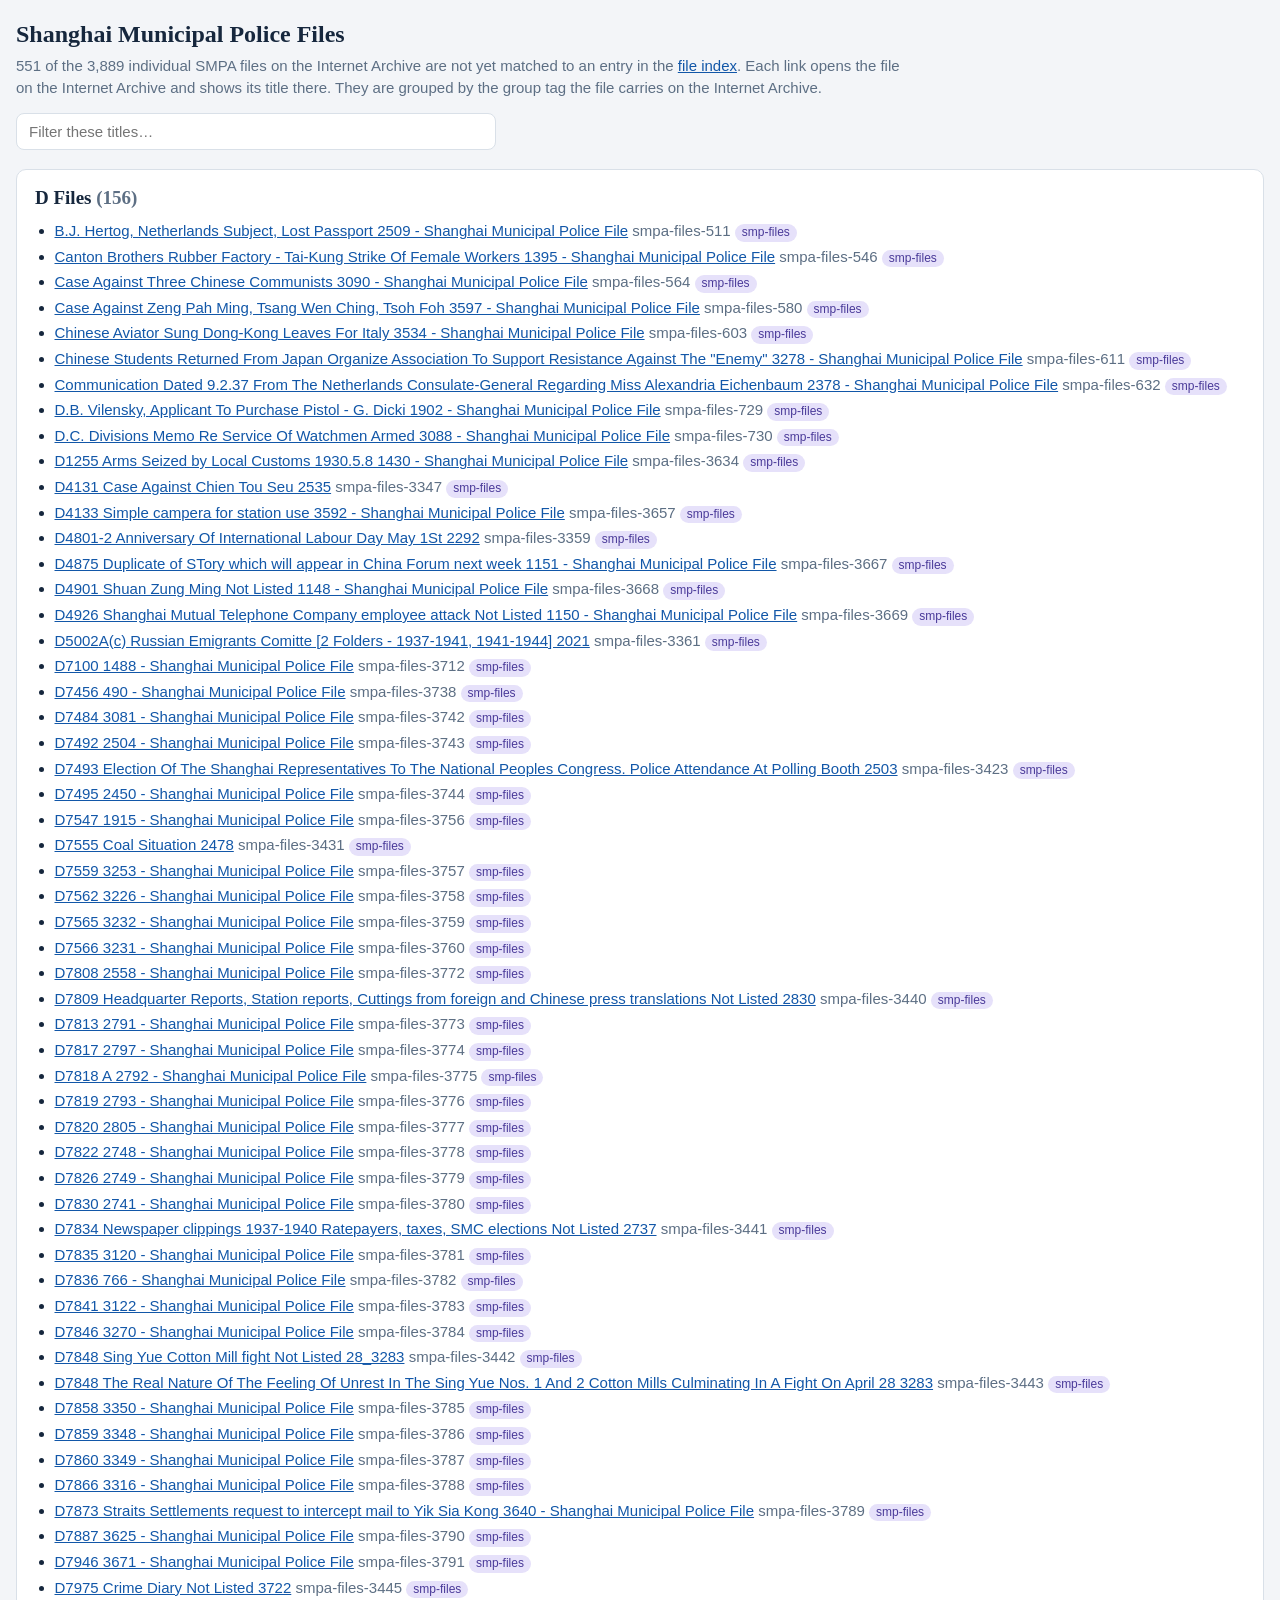
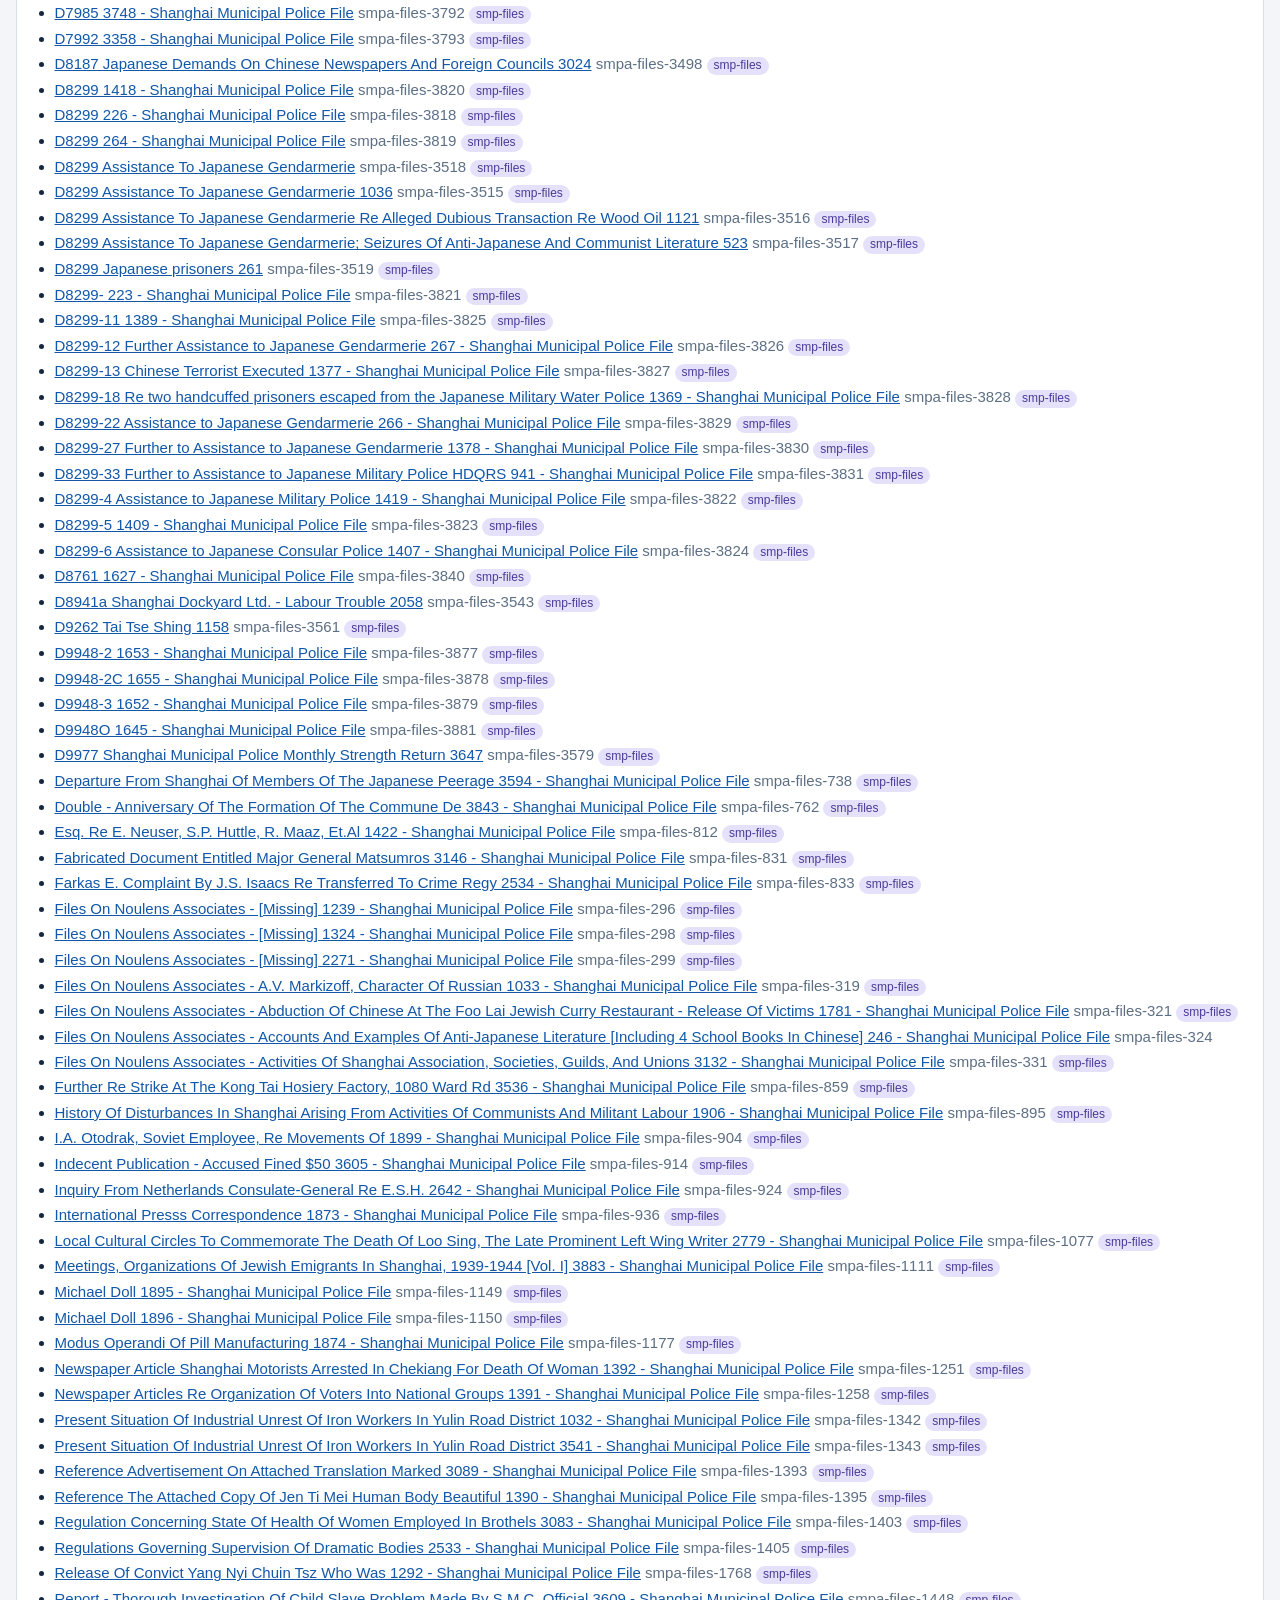
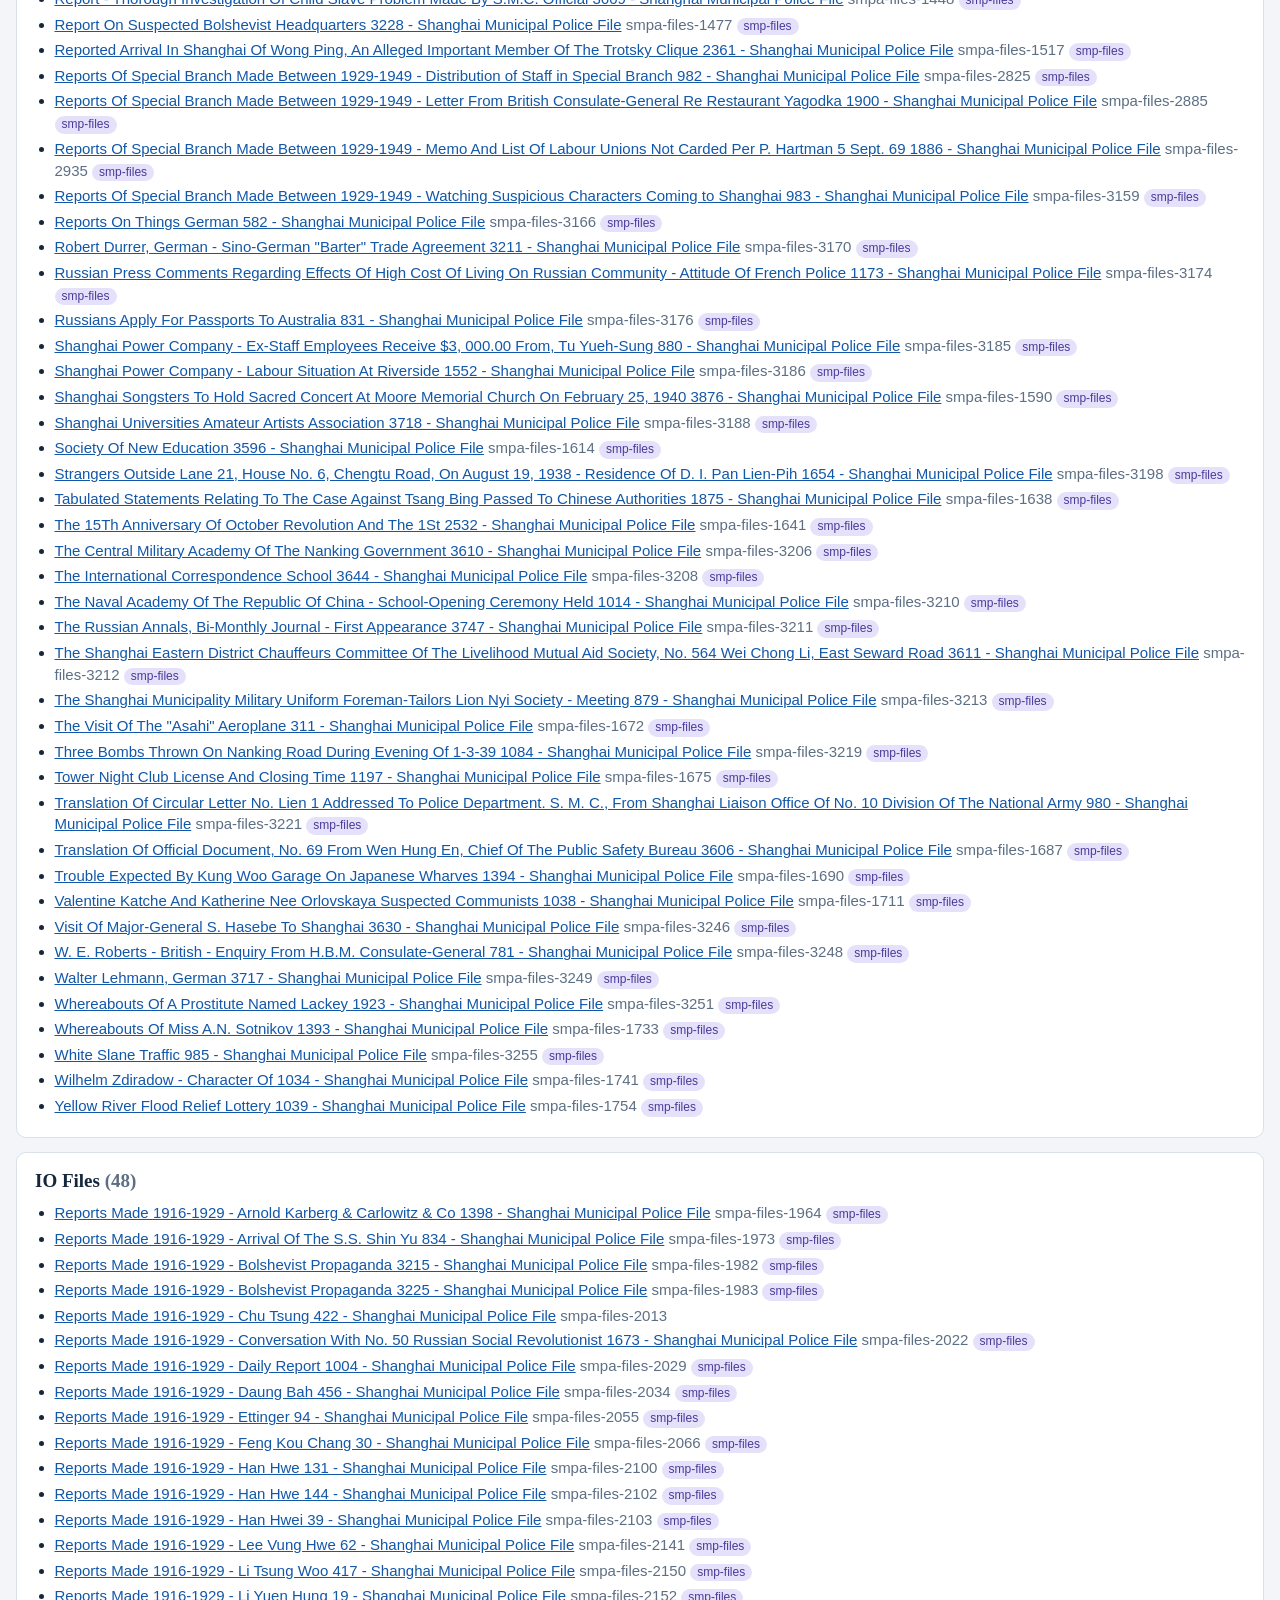
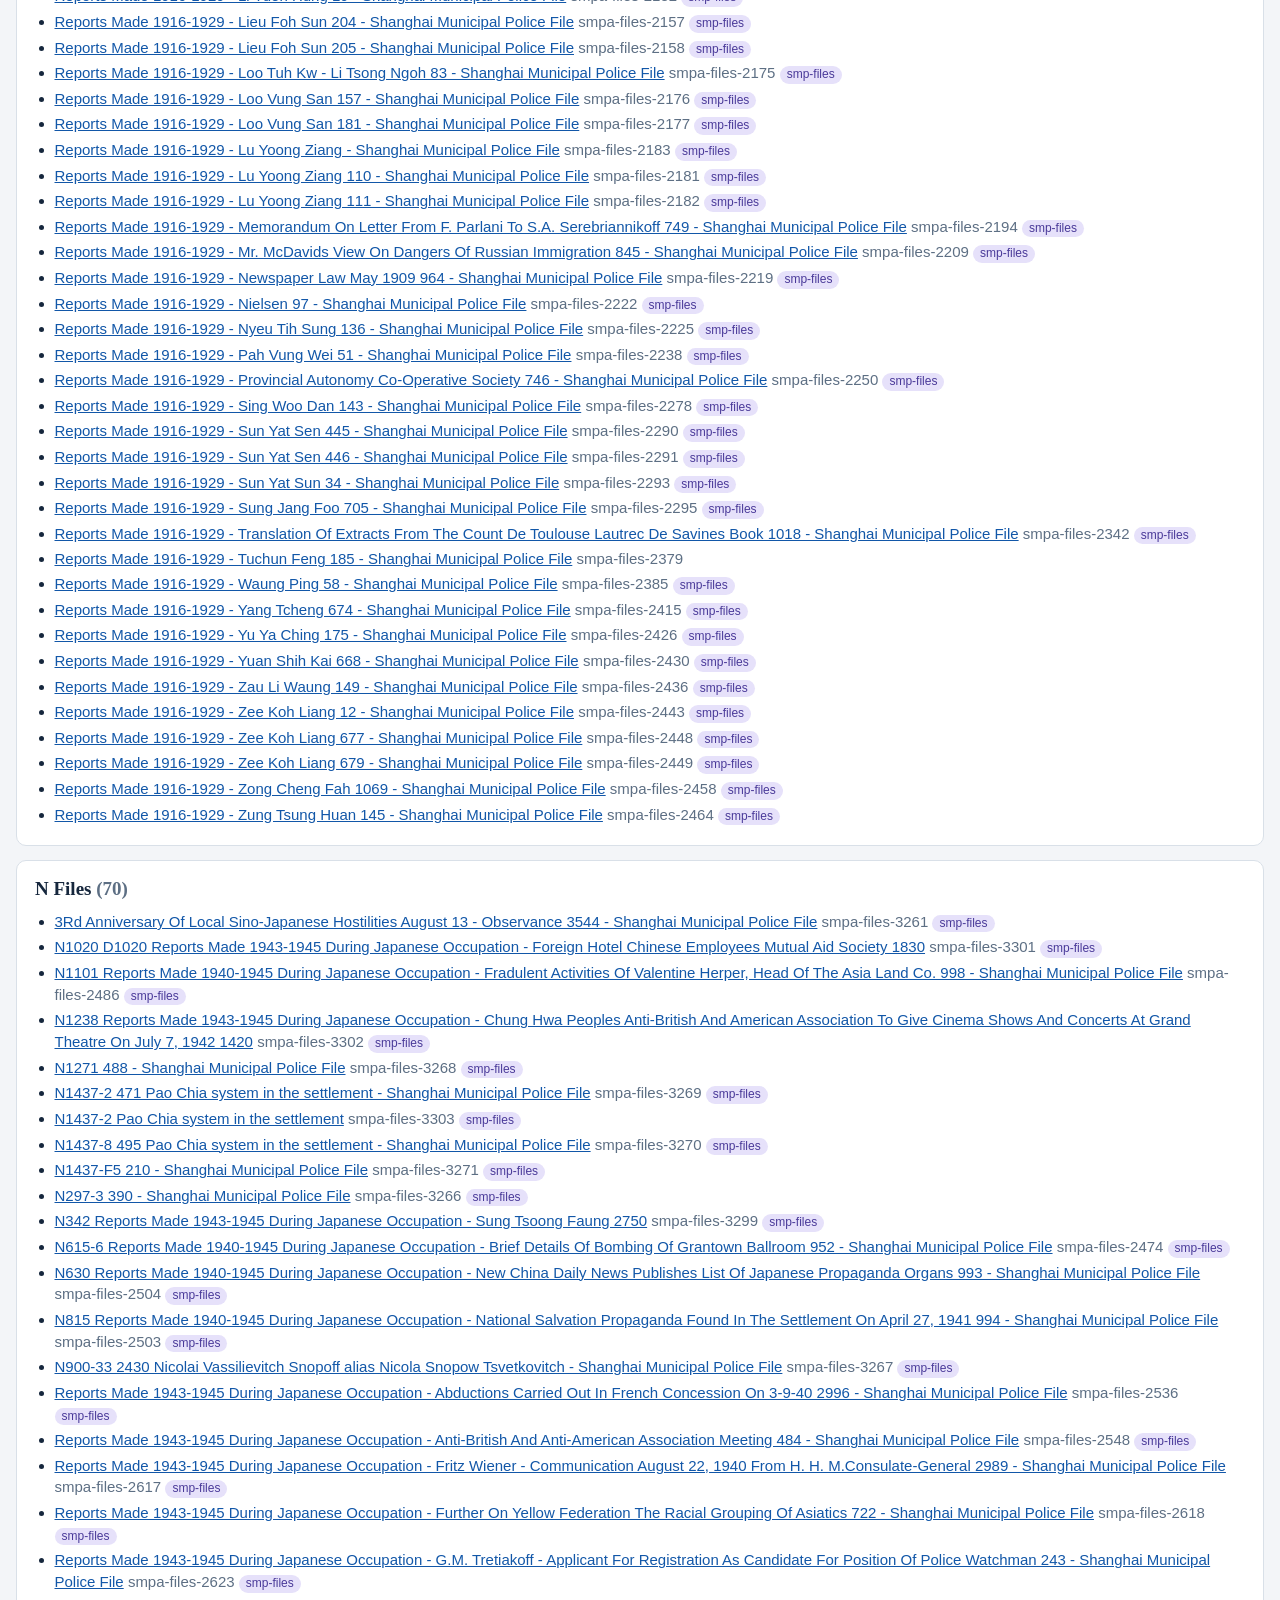
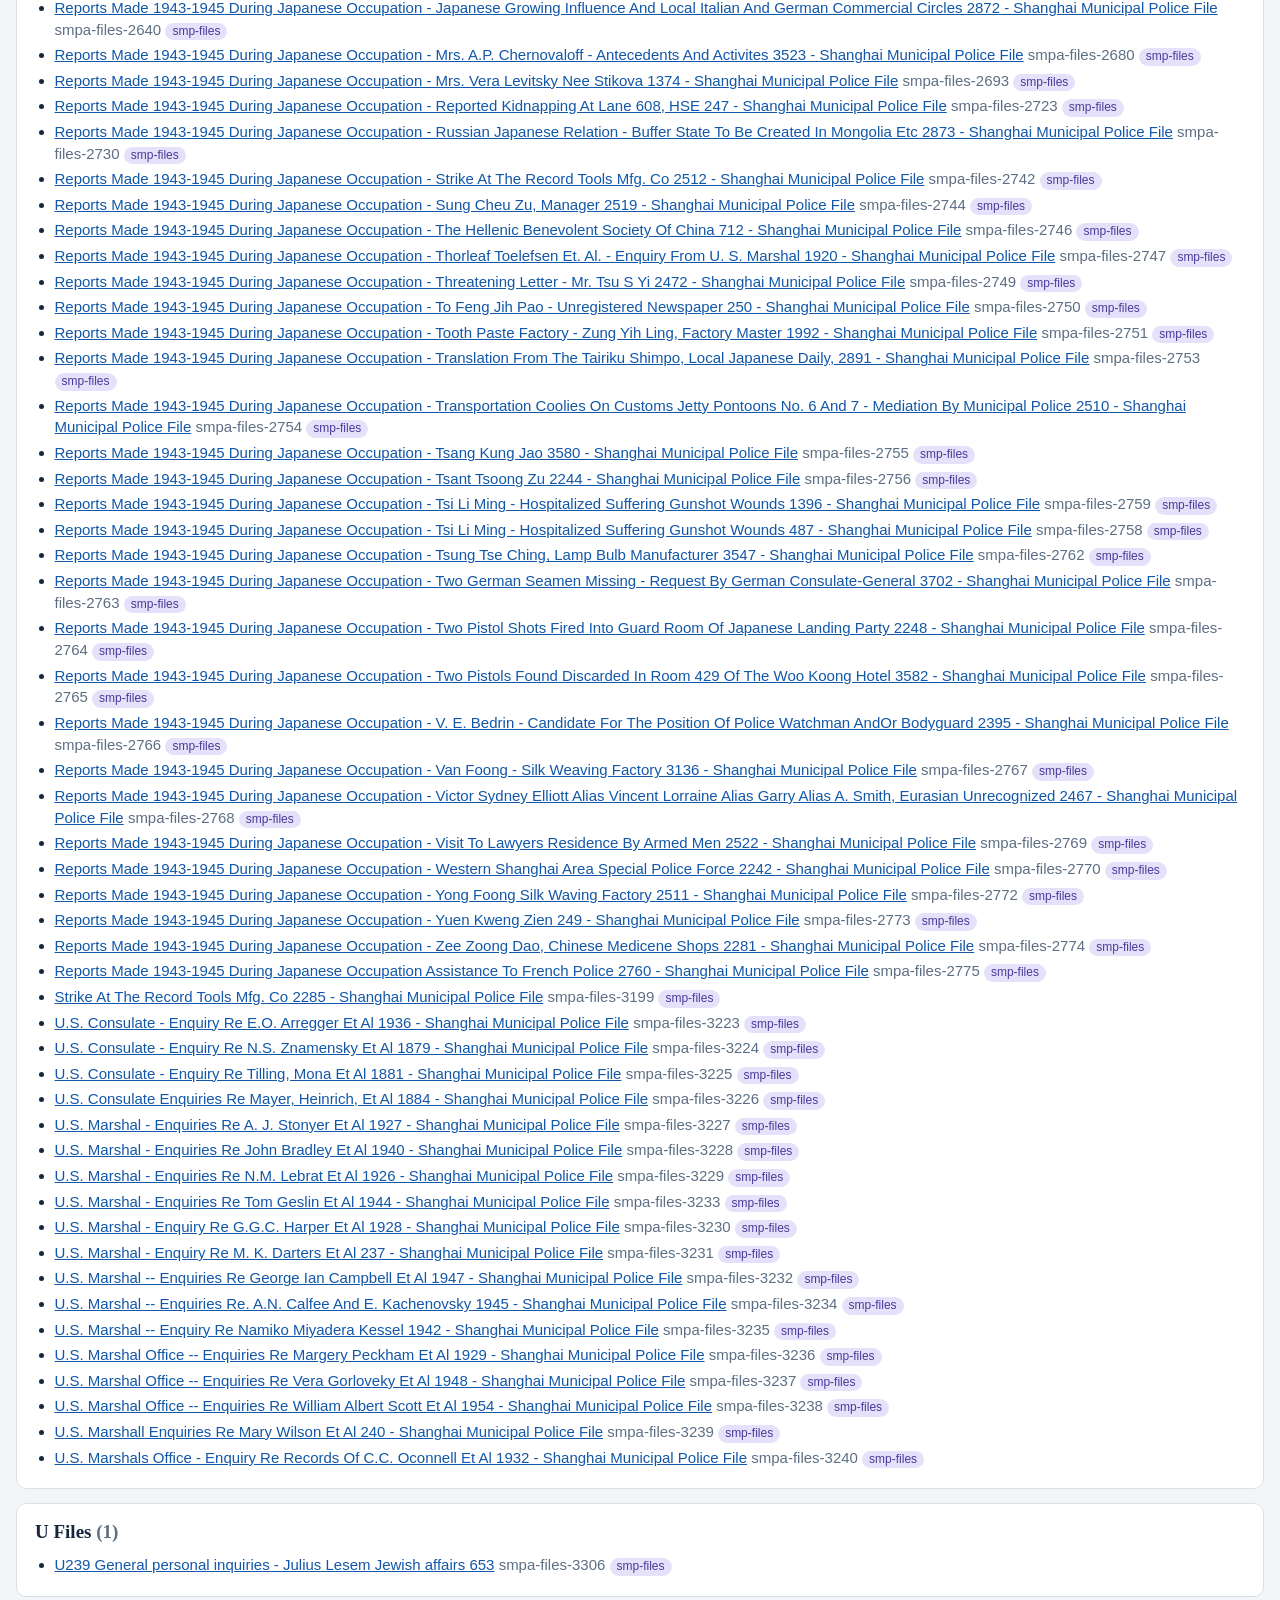
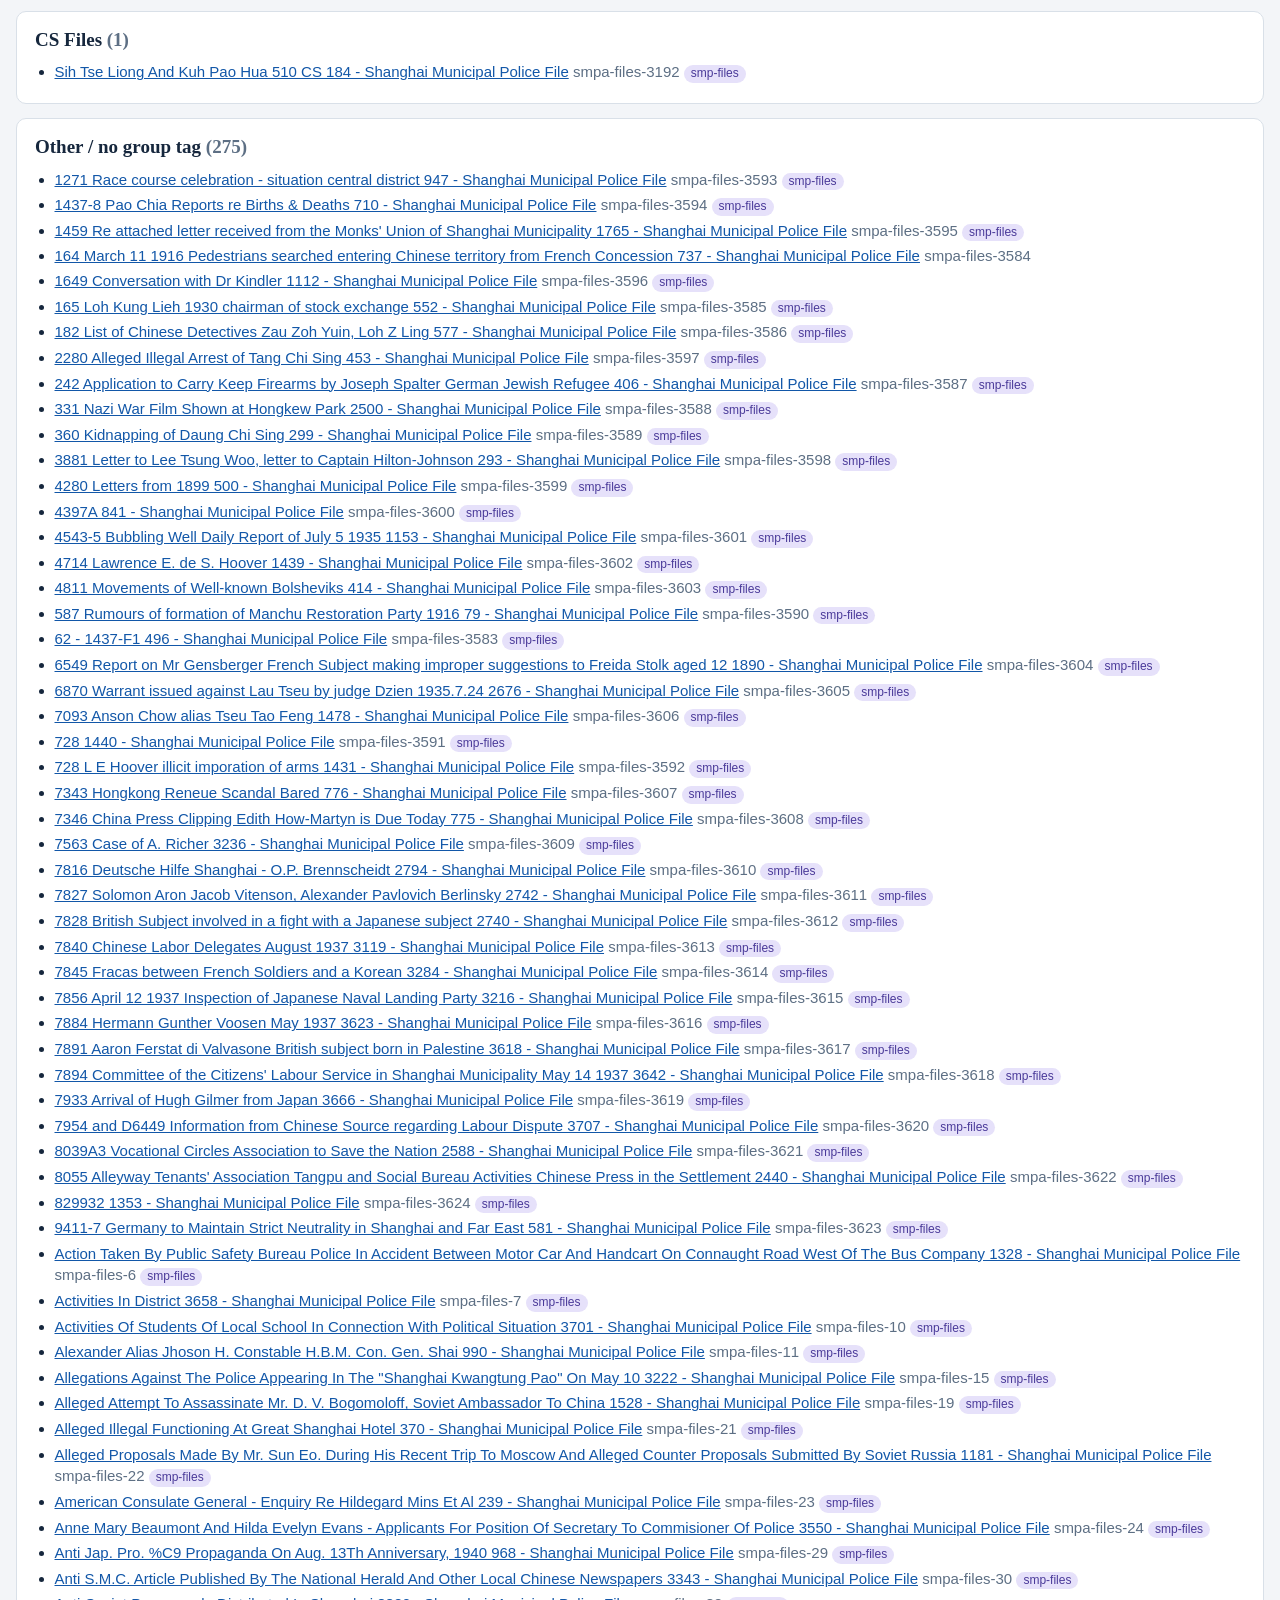
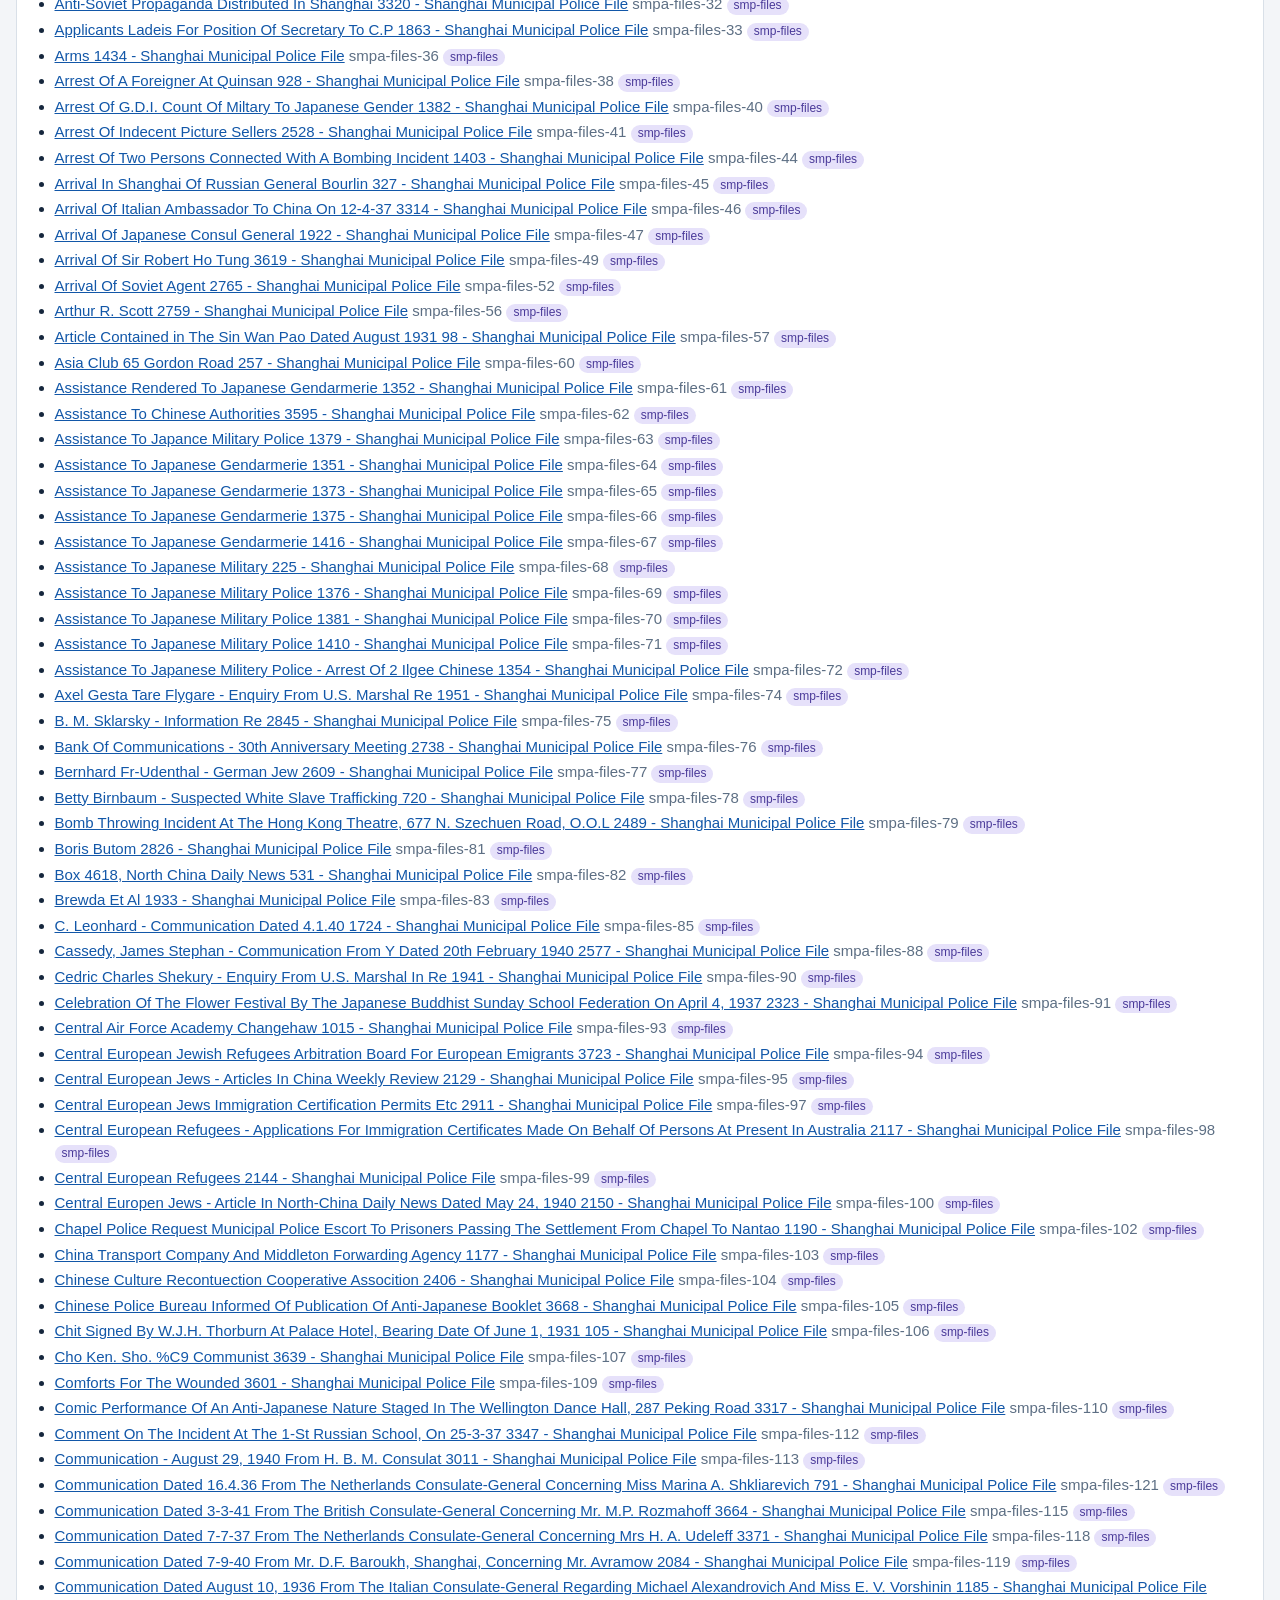
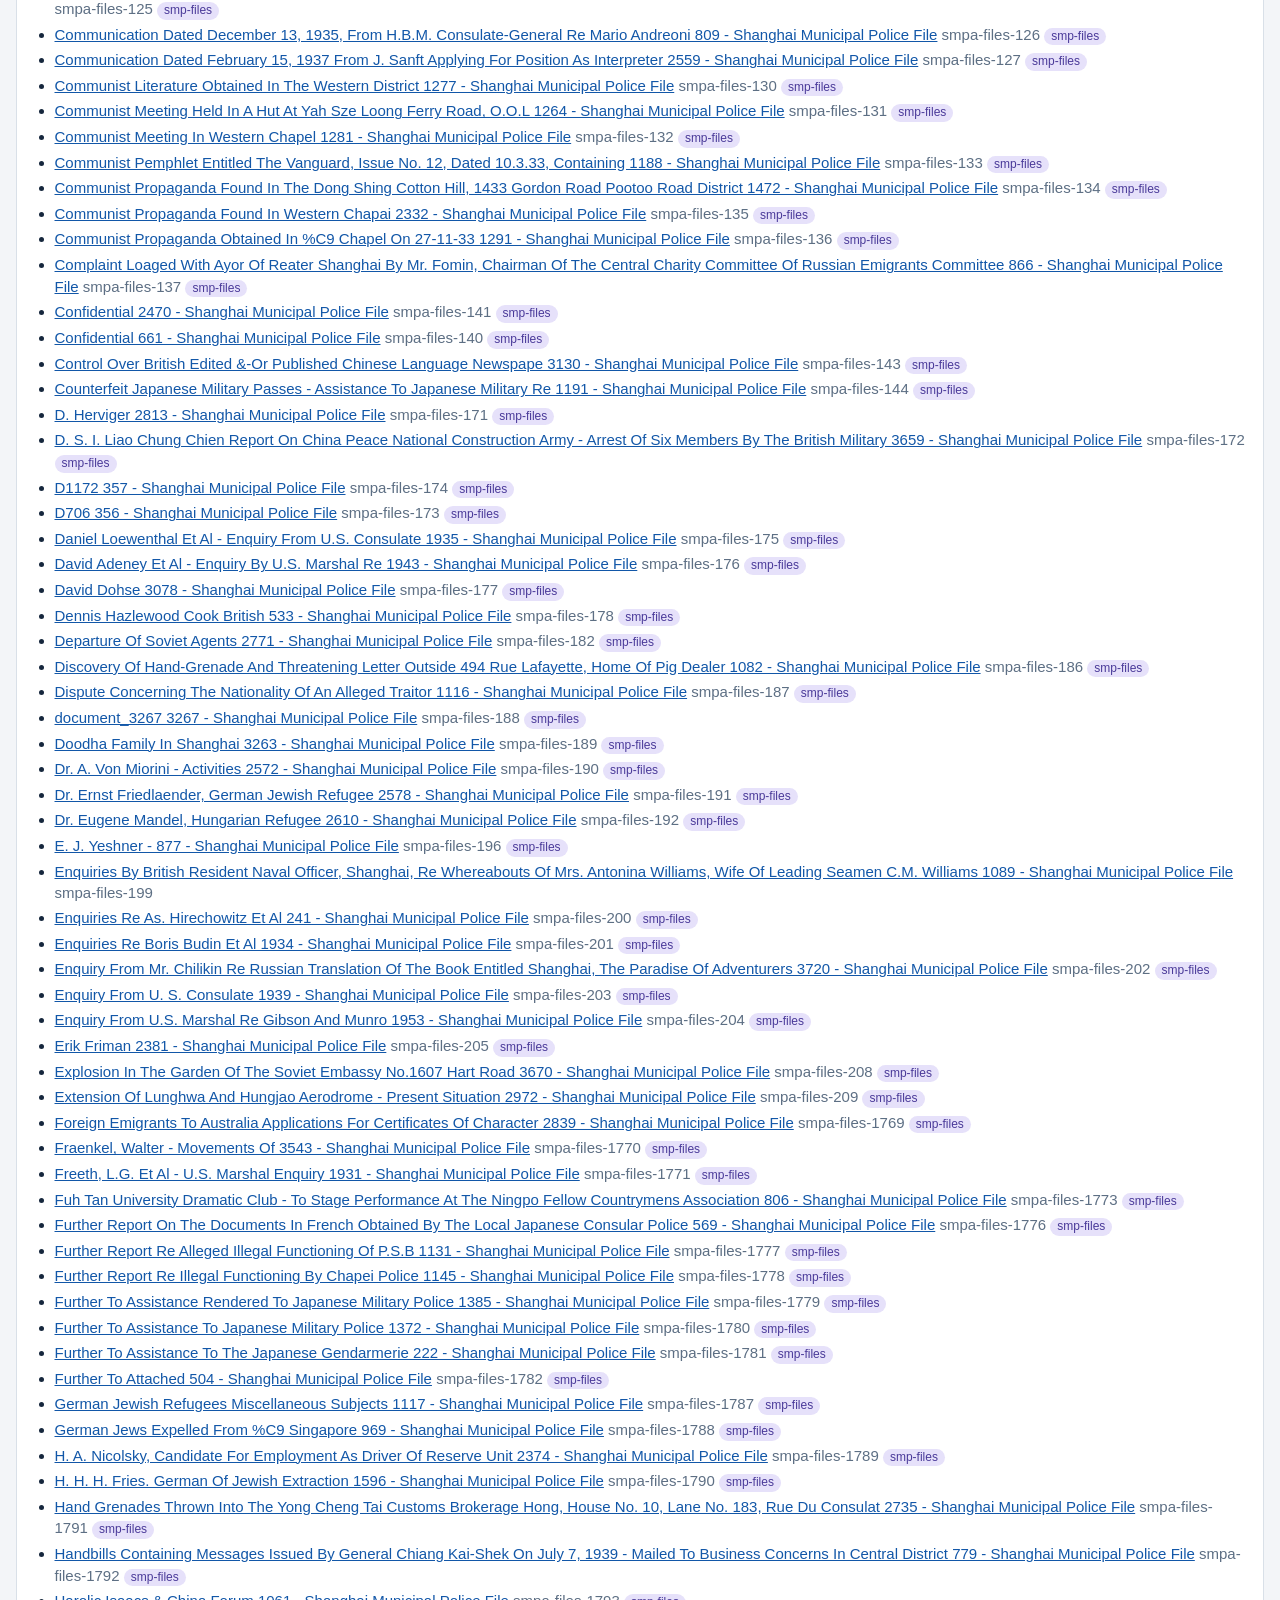
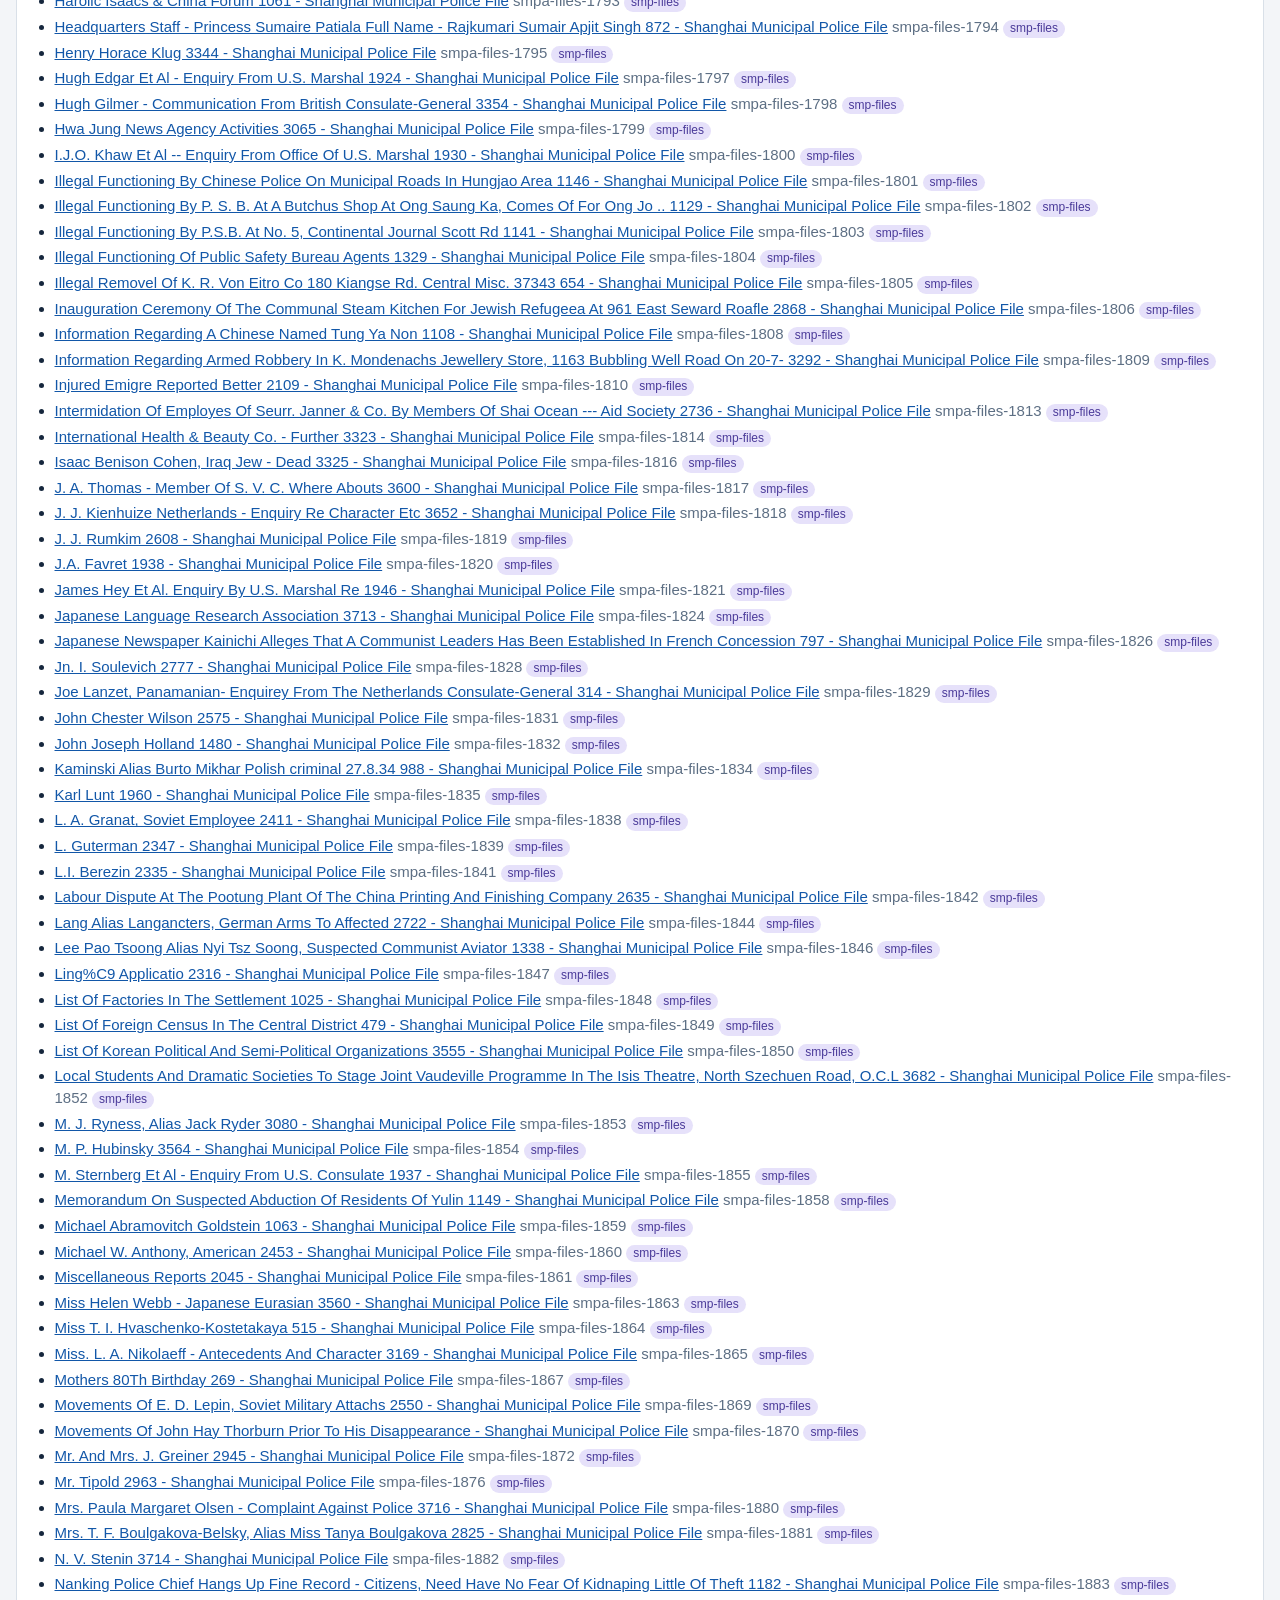
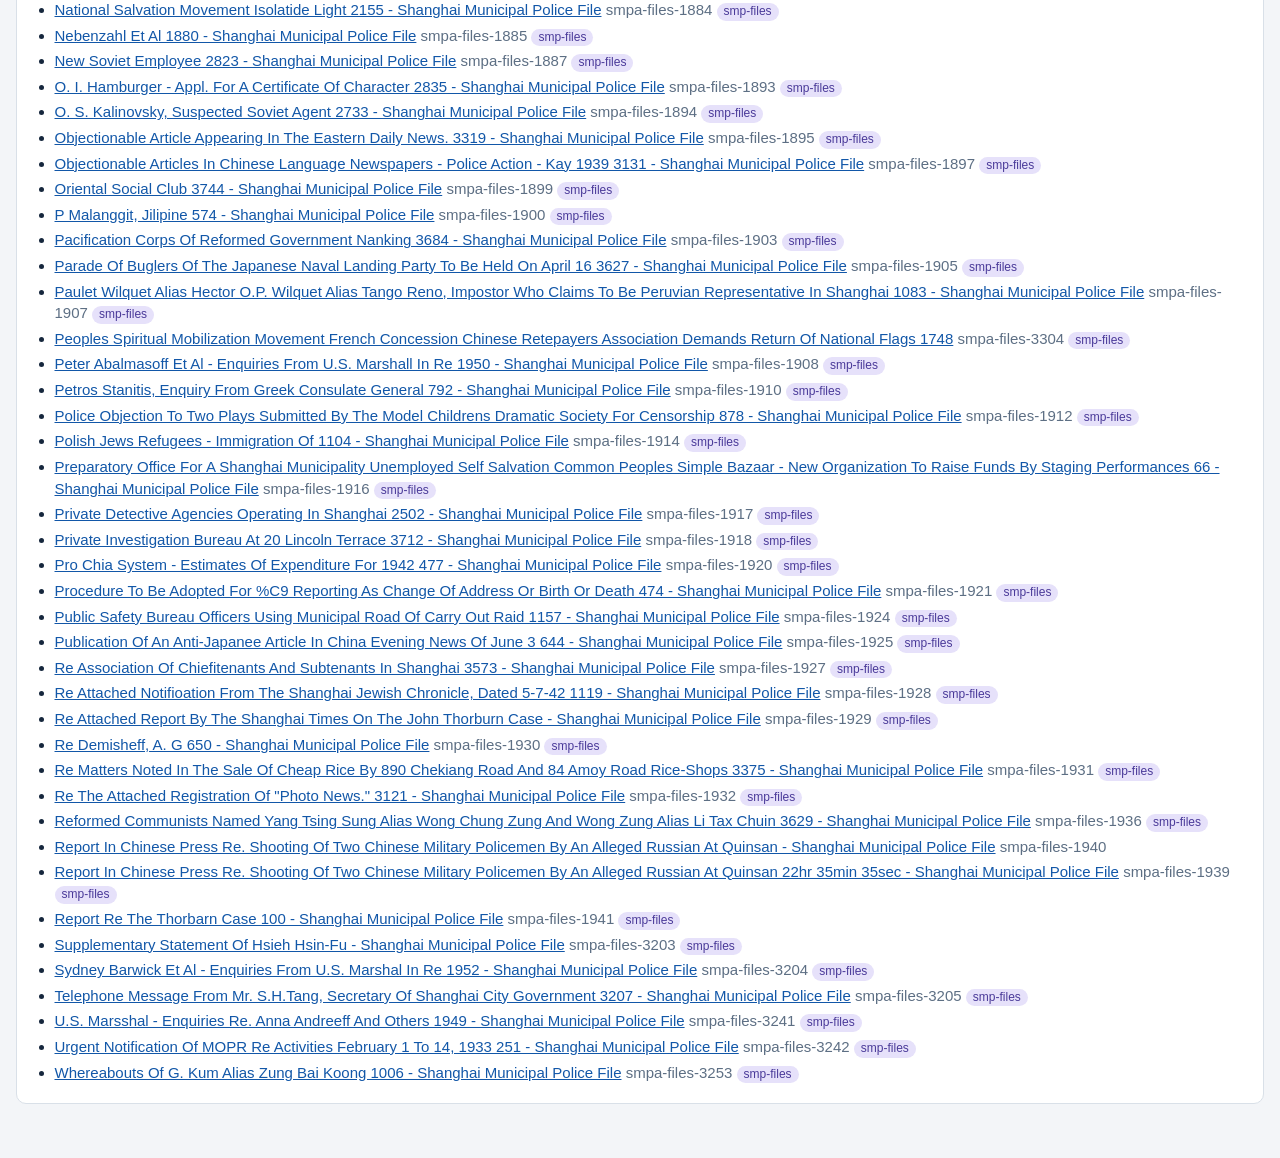
==== commit 977440e2: "Link 206 IO scans to IO entries by name and register number 84 scans whose name matches exactly one " ====
--- a/unlinked.html
+++ b/unlinked.html
@@ -14,7 +14,7 @@
 <div class="wrap">
 <header class="site">
   <h1><a href="./" style="color:inherit;text-decoration:none">Shanghai Municipal Police Files</a></h1>
-  <p class="lede">757 of the 3,889 individual SMPA files on the Internet Archive are not yet matched to an entry in the <a href="./">file index</a>. Each link opens the file on the Internet Archive and shows its title there. They are grouped by the group tag the file carries on the Internet Archive.</p>
+  <p class="lede">551 of the 3,889 individual SMPA files on the Internet Archive are not yet matched to an entry in the <a href="./">file index</a>. Each link opens the file on the Internet Archive and shows its title there. They are grouped by the group tag the file carries on the Internet Archive.</p>
   <p><input id="f" type="search" placeholder="Filter these titles…" aria-label="Filter titles" style="width:100%;max-width:32em;padding:9px 12px;border:1px solid var(--line);border-radius:8px;background:var(--panel);color:var(--ink);font-size:15px"></p>
 </header>
 <section class="md"><h2>D Files <span class="muted">(156)</span></h2><ul class="unl">
@@ -175,260 +175,54 @@
 <li><a href="https://archive.org/details/smpa-files-1741" target="_blank" rel="noopener">Wilhelm Zdiradow - Character Of 1034 - Shanghai Municipal Police File</a> <span class="muted">smpa-files-1741</span> <a class="pill smp" href="https://ray-bot-ai.github.io/smp-files/file.html?id=1741" target="_blank" rel="noopener">smp-files</a></li>
 <li><a href="https://archive.org/details/smpa-files-1754" target="_blank" rel="noopener">Yellow River Flood Relief Lottery 1039 - Shanghai Municipal Police File</a> <span class="muted">smpa-files-1754</span> <a class="pill smp" href="https://ray-bot-ai.github.io/smp-files/file.html?id=1754" target="_blank" rel="noopener">smp-files</a></li>
 </ul></section>
-<section class="md"><h2>IO Files <span class="muted">(254)</span></h2><ul class="unl">
-<li><a href="https://archive.org/details/smpa-files-1946" target="_blank" rel="noopener">Reports Made 1916-1927 - Admiral Sah 25 - Shanghai Municipal Police File</a> <span class="muted">smpa-files-1946</span> <a class="pill smp" href="https://ray-bot-ai.github.io/smp-files/file.html?id=1946" target="_blank" rel="noopener">smp-files</a></li>
-<li><a href="https://archive.org/details/smpa-files-1949" target="_blank" rel="noopener">Reports Made 1916-1929 - 385 Sien Tuh Li 59 - Shanghai Municipal Police File</a> <span class="muted">smpa-files-1949</span> <a class="pill smp" href="https://ray-bot-ai.github.io/smp-files/file.html?id=1949" target="_blank" rel="noopener">smp-files</a></li>
-<li><a href="https://archive.org/details/smpa-files-1948" target="_blank" rel="noopener">Reports Made 1916-1929 - 41 Dau Tuh Li 96 - Shanghai Municipal Police File</a> <span class="muted">smpa-files-1948</span> <a class="pill smp" href="https://ray-bot-ai.github.io/smp-files/file.html?id=1948" target="_blank" rel="noopener">smp-files</a></li>
-<li><a href="https://archive.org/details/smpa-files-1954" target="_blank" rel="noopener">Reports Made 1916-1929 - A. Ettinger 1106 - Shanghai Municipal Police File</a> <span class="muted">smpa-files-1954</span> <a class="pill smp" href="https://ray-bot-ai.github.io/smp-files/file.html?id=1954" target="_blank" rel="noopener">smp-files</a></li>
-<li><a href="https://archive.org/details/smpa-files-1955" target="_blank" rel="noopener">Reports Made 1916-1929 - A. Nielsen 26 - Shanghai Municipal Police File</a> <span class="muted">smpa-files-1955</span> <a class="pill smp" href="https://ray-bot-ai.github.io/smp-files/file.html?id=1955" target="_blank" rel="noopener">smp-files</a></li>
-<li><a href="https://archive.org/details/smpa-files-1957" target="_blank" rel="noopener">Reports Made 1916-1929 - Admiral Sah 24 - Shanghai Municipal Police File</a> <span class="muted">smpa-files-1957</span> <a class="pill smp" href="https://ray-bot-ai.github.io/smp-files/file.html?id=1957" target="_blank" rel="noopener">smp-files</a></li>
-<li><a href="https://archive.org/details/smpa-files-1959" target="_blank" rel="noopener">Reports Made 1916-1929 - An Auction Of The Property Of The Deceased Chen Chi Mei 70 - Shanghai Municipal Police File</a> <span class="muted">smpa-files-1959</span> <a class="pill smp" href="https://ray-bot-ai.github.io/smp-files/file.html?id=1959" target="_blank" rel="noopener">smp-files</a></li>
-<li><a href="https://archive.org/details/smpa-files-1961" target="_blank" rel="noopener">Reports Made 1916-1929 - Anonymous Report From Cantonese Presidents 10316 457 - Shanghai Municipal Police File</a> <span class="muted">smpa-files-1961</span> <a class="pill smp" href="https://ray-bot-ai.github.io/smp-files/file.html?id=1961" target="_blank" rel="noopener">smp-files</a></li>
+<section class="md"><h2>IO Files <span class="muted">(48)</span></h2><ul class="unl">
 <li><a href="https://archive.org/details/smpa-files-1964" target="_blank" rel="noopener">Reports Made 1916-1929 - Arnold Karberg &amp; Carlowitz &amp; Co 1398 - Shanghai Municipal Police File</a> <span class="muted">smpa-files-1964</span> <a class="pill smp" href="https://ray-bot-ai.github.io/smp-files/file.html?id=1964" target="_blank" rel="noopener">smp-files</a></li>
-<li><a href="https://archive.org/details/smpa-files-1966" target="_blank" rel="noopener">Reports Made 1916-1929 - Arrest Of Seven Koreans In French Town 853 - Shanghai Municipal Police File</a> <span class="muted">smpa-files-1966</span> <a class="pill smp" href="https://ray-bot-ai.github.io/smp-files/file.html?id=1966" target="_blank" rel="noopener">smp-files</a></li>
-<li><a href="https://archive.org/details/smpa-files-1972" target="_blank" rel="noopener">Reports Made 1916-1929 - Arrival Of Steamer From Vladivostock 839 - Shanghai Municipal Police File</a> <span class="muted">smpa-files-1972</span> <a class="pill smp" href="https://ray-bot-ai.github.io/smp-files/file.html?id=1972" target="_blank" rel="noopener">smp-files</a></li>
 <li><a href="https://archive.org/details/smpa-files-1973" target="_blank" rel="noopener">Reports Made 1916-1929 - Arrival Of The S.S. Shin Yu 834 - Shanghai Municipal Police File</a> <span class="muted">smpa-files-1973</span> <a class="pill smp" href="https://ray-bot-ai.github.io/smp-files/file.html?id=1973" target="_blank" rel="noopener">smp-files</a></li>
-<li><a href="https://archive.org/details/smpa-files-1979" target="_blank" rel="noopener">Reports Made 1916-1929 - Bolshevist Activities Expected In Shanghai 984 - Shanghai Municipal Police File</a> <span class="muted">smpa-files-1979</span> <a class="pill smp" href="https://ray-bot-ai.github.io/smp-files/file.html?id=1979" target="_blank" rel="noopener">smp-files</a></li>
 <li><a href="https://archive.org/details/smpa-files-1982" target="_blank" rel="noopener">Reports Made 1916-1929 - Bolshevist Propaganda 3215 - Shanghai Municipal Police File</a> <span class="muted">smpa-files-1982</span> <a class="pill smp" href="https://ray-bot-ai.github.io/smp-files/file.html?id=1982" target="_blank" rel="noopener">smp-files</a></li>
 <li><a href="https://archive.org/details/smpa-files-1983" target="_blank" rel="noopener">Reports Made 1916-1929 - Bolshevist Propaganda 3225 - Shanghai Municipal Police File</a> <span class="muted">smpa-files-1983</span> <a class="pill smp" href="https://ray-bot-ai.github.io/smp-files/file.html?id=1983" target="_blank" rel="noopener">smp-files</a></li>
-<li><a href="https://archive.org/details/smpa-files-1985" target="_blank" rel="noopener">Reports Made 1916-1929 - C. Nielsen 1109 - Shanghai Municipal Police File</a> <span class="muted">smpa-files-1985</span> <a class="pill smp" href="https://ray-bot-ai.github.io/smp-files/file.html?id=1985" target="_blank" rel="noopener">smp-files</a></li>
-<li><a href="https://archive.org/details/smpa-files-1986" target="_blank" rel="noopener">Reports Made 1916-1929 - Chang Chi 415 - Shanghai Municipal Police File</a> <span class="muted">smpa-files-1986</span> <a class="pill smp" href="https://ray-bot-ai.github.io/smp-files/file.html?id=1986" target="_blank" rel="noopener">smp-files</a></li>
-<li><a href="https://archive.org/details/smpa-files-1987" target="_blank" rel="noopener">Reports Made 1916-1929 - Chang Hsun 364 - Shanghai Municipal Police File</a> <span class="muted">smpa-files-1987</span> <a class="pill smp" href="https://ray-bot-ai.github.io/smp-files/file.html?id=1987" target="_blank" rel="noopener">smp-files</a></li>
-<li><a href="https://archive.org/details/smpa-files-1988" target="_blank" rel="noopener">Reports Made 1916-1929 - Chang Hsun 753 - Shanghai Municipal Police File</a> <span class="muted">smpa-files-1988</span> <a class="pill smp" href="https://ray-bot-ai.github.io/smp-files/file.html?id=1988" target="_blank" rel="noopener">smp-files</a></li>
-<li><a href="https://archive.org/details/smpa-files-1990" target="_blank" rel="noopener">Reports Made 1916-1929 - Chang Sz Yung 74 - Shanghai Municipal Police File</a> <span class="muted">smpa-files-1990</span> <a class="pill smp" href="https://ray-bot-ai.github.io/smp-files/file.html?id=1990" target="_blank" rel="noopener">smp-files</a></li>
-<li><a href="https://archive.org/details/smpa-files-1993" target="_blank" rel="noopener">Reports Made 1916-1929 - Chen Chi Mei 345 - Shanghai Municipal Police File</a> <span class="muted">smpa-files-1993</span> <a class="pill smp" href="https://ray-bot-ai.github.io/smp-files/file.html?id=1993" target="_blank" rel="noopener">smp-files</a></li>
-<li><a href="https://archive.org/details/smpa-files-1995" target="_blank" rel="noopener">Reports Made 1916-1929 - Chen Chi Mei 617 - Shanghai Municipal Police File</a> <span class="muted">smpa-files-1995</span> <a class="pill smp" href="https://ray-bot-ai.github.io/smp-files/file.html?id=1995" target="_blank" rel="noopener">smp-files</a></li>
-<li><a href="https://archive.org/details/smpa-files-1996" target="_blank" rel="noopener">Reports Made 1916-1929 - Chen Chi Mei 738 - Shanghai Municipal Police File</a> <span class="muted">smpa-files-1996</span> <a class="pill smp" href="https://ray-bot-ai.github.io/smp-files/file.html?id=1996" target="_blank" rel="noopener">smp-files</a></li>
-<li><a href="https://archive.org/details/smpa-files-1997" target="_blank" rel="noopener">Reports Made 1916-1929 - Chen Chi Mei 743 - Shanghai Municipal Police File</a> <span class="muted">smpa-files-1997</span> <a class="pill smp" href="https://ray-bot-ai.github.io/smp-files/file.html?id=1997" target="_blank" rel="noopener">smp-files</a></li>
-<li><a href="https://archive.org/details/smpa-files-1998" target="_blank" rel="noopener">Reports Made 1916-1929 - Chinese Arrested For Distributing Inflammatory Pamphlets To British Soldiers 263 - Shanghai Municipal Police File</a> <span class="muted">smpa-files-1998</span> <a class="pill smp" href="https://ray-bot-ai.github.io/smp-files/file.html?id=1998" target="_blank" rel="noopener">smp-files</a></li>
-<li><a href="https://archive.org/details/smpa-files-2003" target="_blank" rel="noopener">Reports Made 1916-1929 - Chinese Merchants Meeting 45 - Shanghai Municipal Police File</a> <span class="muted">smpa-files-2003</span> <a class="pill smp" href="https://ray-bot-ai.github.io/smp-files/file.html?id=2003" target="_blank" rel="noopener">smp-files</a></li>
-<li><a href="https://archive.org/details/smpa-files-2004" target="_blank" rel="noopener">Reports Made 1916-1929 - Chinese Red Cross Society 1919 3755 - Shanghai Municipal Police File</a> <span class="muted">smpa-files-2004</span> <a class="pill smp" href="https://ray-bot-ai.github.io/smp-files/file.html?id=2004" target="_blank" rel="noopener">smp-files</a></li>
-<li><a href="https://archive.org/details/smpa-files-2011" target="_blank" rel="noopener">Reports Made 1916-1929 - Choeh Yung Kwaung 442 - Shanghai Municipal Police File</a> <span class="muted">smpa-files-2011</span> <a class="pill smp" href="https://ray-bot-ai.github.io/smp-files/file.html?id=2011" target="_blank" rel="noopener">smp-files</a></li>
-<li><a href="https://archive.org/details/smpa-files-2012" target="_blank" rel="noopener">Reports Made 1916-1929 - Chou Ching Tsan 420 - Shanghai Municipal Police File</a> <span class="muted">smpa-files-2012</span> <a class="pill smp" href="https://ray-bot-ai.github.io/smp-files/file.html?id=2012" target="_blank" rel="noopener">smp-files</a></li>
 <li><a href="https://archive.org/details/smpa-files-2013" target="_blank" rel="noopener">Reports Made 1916-1929 - Chu Tsung 422 - Shanghai Municipal Police File</a> <span class="muted">smpa-files-2013</span></li>
-<li><a href="https://archive.org/details/smpa-files-2014" target="_blank" rel="noopener">Reports Made 1916-1929 - Chu Tsung 432 - Shanghai Municipal Police File</a> <span class="muted">smpa-files-2014</span> <a class="pill smp" href="https://ray-bot-ai.github.io/smp-files/file.html?id=2014" target="_blank" rel="noopener">smp-files</a></li>
-<li><a href="https://archive.org/details/smpa-files-2016" target="_blank" rel="noopener">Reports Made 1916-1929 - Chung Li Pah 15 - Shanghai Municipal Police File</a> <span class="muted">smpa-files-2016</span> <a class="pill smp" href="https://ray-bot-ai.github.io/smp-files/file.html?id=2016" target="_blank" rel="noopener">smp-files</a></li>
 <li><a href="https://archive.org/details/smpa-files-2022" target="_blank" rel="noopener">Reports Made 1916-1929 - Conversation With No. 50 Russian Social Revolutionist 1673 - Shanghai Municipal Police File</a> <span class="muted">smpa-files-2022</span> <a class="pill smp" href="https://ray-bot-ai.github.io/smp-files/file.html?id=2022" target="_blank" rel="noopener">smp-files</a></li>
 <li><a href="https://archive.org/details/smpa-files-2029" target="_blank" rel="noopener">Reports Made 1916-1929 - Daily Report 1004 - Shanghai Municipal Police File</a> <span class="muted">smpa-files-2029</span> <a class="pill smp" href="https://ray-bot-ai.github.io/smp-files/file.html?id=2029" target="_blank" rel="noopener">smp-files</a></li>
-<li><a href="https://archive.org/details/smpa-files-2027" target="_blank" rel="noopener">Reports Made 1916-1929 - Daily Report 16 November 1920 1011 - Shanghai Municipal Police File</a> <span class="muted">smpa-files-2027</span> <a class="pill smp" href="https://ray-bot-ai.github.io/smp-files/file.html?id=2027" target="_blank" rel="noopener">smp-files</a></li>
-<li><a href="https://archive.org/details/smpa-files-2031" target="_blank" rel="noopener">Reports Made 1916-1929 - Daily Reports 2 September 1920 3759 - Shanghai Municipal Police File</a> <span class="muted">smpa-files-2031</span> <a class="pill smp" href="https://ray-bot-ai.github.io/smp-files/file.html?id=2031" target="_blank" rel="noopener">smp-files</a></li>
-<li><a href="https://archive.org/details/smpa-files-2032" target="_blank" rel="noopener">Reports Made 1916-1929 - Daily Reports 23 August 1920 3758 - Shanghai Municipal Police File</a> <span class="muted">smpa-files-2032</span> <a class="pill smp" href="https://ray-bot-ai.github.io/smp-files/file.html?id=2032" target="_blank" rel="noopener">smp-files</a></li>
 <li><a href="https://archive.org/details/smpa-files-2034" target="_blank" rel="noopener">Reports Made 1916-1929 - Daung Bah 456 - Shanghai Municipal Police File</a> <span class="muted">smpa-files-2034</span> <a class="pill smp" href="https://ray-bot-ai.github.io/smp-files/file.html?id=2034" target="_blank" rel="noopener">smp-files</a></li>
-<li><a href="https://archive.org/details/smpa-files-2035" target="_blank" rel="noopener">Reports Made 1916-1929 - Daung Chi Sing 732 - Shanghai Municipal Police File</a> <span class="muted">smpa-files-2035</span> <a class="pill smp" href="https://ray-bot-ai.github.io/smp-files/file.html?id=2035" target="_blank" rel="noopener">smp-files</a></li>
-<li><a href="https://archive.org/details/smpa-files-2039" target="_blank" rel="noopener">Reports Made 1916-1929 - Daung Zen Tsung 694 - Shanghai Municipal Police File</a> <span class="muted">smpa-files-2039</span> <a class="pill smp" href="https://ray-bot-ai.github.io/smp-files/file.html?id=2039" target="_blank" rel="noopener">smp-files</a></li>
-<li><a href="https://archive.org/details/smpa-files-2047" target="_blank" rel="noopener">Reports Made 1916-1929 - Dong Chi Yau 339 - Shanghai Municipal Police File</a> <span class="muted">smpa-files-2047</span> <a class="pill smp" href="https://ray-bot-ai.github.io/smp-files/file.html?id=2047" target="_blank" rel="noopener">smp-files</a></li>
-<li><a href="https://archive.org/details/smpa-files-2052" target="_blank" rel="noopener">Reports Made 1916-1929 - Dr. O. Fischer Returns From European Journey 1767 - Shanghai Municipal Police File</a> <span class="muted">smpa-files-2052</span> <a class="pill smp" href="https://ray-bot-ai.github.io/smp-files/file.html?id=2052" target="_blank" rel="noopener">smp-files</a></li>
-<li><a href="https://archive.org/details/smpa-files-2053" target="_blank" rel="noopener">Reports Made 1916-1929 - E. Josephi 1078 - Shanghai Municipal Police File</a> <span class="muted">smpa-files-2053</span> <a class="pill smp" href="https://ray-bot-ai.github.io/smp-files/file.html?id=2053" target="_blank" rel="noopener">smp-files</a></li>
 <li><a href="https://archive.org/details/smpa-files-2055" target="_blank" rel="noopener">Reports Made 1916-1929 - Ettinger 94 - Shanghai Municipal Police File</a> <span class="muted">smpa-files-2055</span> <a class="pill smp" href="https://ray-bot-ai.github.io/smp-files/file.html?id=2055" target="_blank" rel="noopener">smp-files</a></li>
-<li><a href="https://archive.org/details/smpa-files-2058" target="_blank" rel="noopener">Reports Made 1916-1929 - Extract From Black List. Recent Movements 3224 - Shanghai Municipal Police File</a> <span class="muted">smpa-files-2058</span> <a class="pill smp" href="https://ray-bot-ai.github.io/smp-files/file.html?id=2058" target="_blank" rel="noopener">smp-files</a></li>
-<li><a href="https://archive.org/details/smpa-files-2063" target="_blank" rel="noopener">Reports Made 1916-1929 - Faung Sung Dau 702 - Shanghai Municipal Police File</a> <span class="muted">smpa-files-2063</span> <a class="pill smp" href="https://ray-bot-ai.github.io/smp-files/file.html?id=2063" target="_blank" rel="noopener">smp-files</a></li>
-<li><a href="https://archive.org/details/smpa-files-2064" target="_blank" rel="noopener">Reports Made 1916-1929 - Faung Sung Dau 703 - Shanghai Municipal Police File</a> <span class="muted">smpa-files-2064</span> <a class="pill smp" href="https://ray-bot-ai.github.io/smp-files/file.html?id=2064" target="_blank" rel="noopener">smp-files</a></li>
 <li><a href="https://archive.org/details/smpa-files-2066" target="_blank" rel="noopener">Reports Made 1916-1929 - Feng Kou Chang 30 - Shanghai Municipal Police File</a> <span class="muted">smpa-files-2066</span> <a class="pill smp" href="https://ray-bot-ai.github.io/smp-files/file.html?id=2066" target="_blank" rel="noopener">smp-files</a></li>
-<li><a href="https://archive.org/details/smpa-files-2065" target="_blank" rel="noopener">Reports Made 1916-1929 - Feng Kou Chang 9 - Shanghai Municipal Police File</a> <span class="muted">smpa-files-2065</span> <a class="pill smp" href="https://ray-bot-ai.github.io/smp-files/file.html?id=2065" target="_blank" rel="noopener">smp-files</a></li>
-<li><a href="https://archive.org/details/smpa-files-2067" target="_blank" rel="noopener">Reports Made 1916-1929 - Feng Kuo Chang 29 - Shanghai Municipal Police File</a> <span class="muted">smpa-files-2067</span> <a class="pill smp" href="https://ray-bot-ai.github.io/smp-files/file.html?id=2067" target="_blank" rel="noopener">smp-files</a></li>
-<li><a href="https://archive.org/details/smpa-files-2070" target="_blank" rel="noopener">Reports Made 1916-1929 - Fong Nan Woo 611 - Shanghai Municipal Police File</a> <span class="muted">smpa-files-2070</span> <a class="pill smp" href="https://ray-bot-ai.github.io/smp-files/file.html?id=2070" target="_blank" rel="noopener">smp-files</a></li>
-<li><a href="https://archive.org/details/smpa-files-2071" target="_blank" rel="noopener">Reports Made 1916-1929 - Fong Nan Woo 734 - Shanghai Municipal Police File</a> <span class="muted">smpa-files-2071</span> <a class="pill smp" href="https://ray-bot-ai.github.io/smp-files/file.html?id=2071" target="_blank" rel="noopener">smp-files</a></li>
-<li><a href="https://archive.org/details/smpa-files-2072" target="_blank" rel="noopener">Reports Made 1916-1929 - Fong Nan Woo 735 - Shanghai Municipal Police File</a> <span class="muted">smpa-files-2072</span> <a class="pill smp" href="https://ray-bot-ai.github.io/smp-files/file.html?id=2072" target="_blank" rel="noopener">smp-files</a></li>
-<li><a href="https://archive.org/details/smpa-files-2073" target="_blank" rel="noopener">Reports Made 1916-1929 - Fong Nan Woo 750 - Shanghai Municipal Police File</a> <span class="muted">smpa-files-2073</span> <a class="pill smp" href="https://ray-bot-ai.github.io/smp-files/file.html?id=2073" target="_blank" rel="noopener">smp-files</a></li>
-<li><a href="https://archive.org/details/smpa-files-2074" target="_blank" rel="noopener">Reports Made 1916-1929 - Fong Wei Ching 221 - Shanghai Municipal Police File</a> <span class="muted">smpa-files-2074</span> <a class="pill smp" href="https://ray-bot-ai.github.io/smp-files/file.html?id=2074" target="_blank" rel="noopener">smp-files</a></li>
-<li><a href="https://archive.org/details/smpa-files-2075" target="_blank" rel="noopener">Reports Made 1916-1929 - Four Japanese - Revolvers 441 - Shanghai Municipal Police File</a> <span class="muted">smpa-files-2075</span> <a class="pill smp" href="https://ray-bot-ai.github.io/smp-files/file.html?id=2075" target="_blank" rel="noopener">smp-files</a></li>
-<li><a href="https://archive.org/details/smpa-files-2076" target="_blank" rel="noopener">Reports Made 1916-1929 - Fung Ching 621 - Shanghai Municipal Police File</a> <span class="muted">smpa-files-2076</span> <a class="pill smp" href="https://ray-bot-ai.github.io/smp-files/file.html?id=2076" target="_blank" rel="noopener">smp-files</a></li>
-<li><a href="https://archive.org/details/smpa-files-2077" target="_blank" rel="noopener">Reports Made 1916-1929 - Gee Sing Tsoo 639 - Shanghai Municipal Police File</a> <span class="muted">smpa-files-2077</span> <a class="pill smp" href="https://ray-bot-ai.github.io/smp-files/file.html?id=2077" target="_blank" rel="noopener">smp-files</a></li>
-<li><a href="https://archive.org/details/smpa-files-2079" target="_blank" rel="noopener">Reports Made 1916-1929 - General Hwang Hsin 213 - Shanghai Municipal Police File</a> <span class="muted">smpa-files-2079</span> <a class="pill smp" href="https://ray-bot-ai.github.io/smp-files/file.html?id=2079" target="_blank" rel="noopener">smp-files</a></li>
-<li><a href="https://archive.org/details/smpa-files-2082" target="_blank" rel="noopener">Reports Made 1916-1929 - General Lu 50 - Shanghai Municipal Police File</a> <span class="muted">smpa-files-2082</span> <a class="pill smp" href="https://ray-bot-ai.github.io/smp-files/file.html?id=2082" target="_blank" rel="noopener">smp-files</a></li>
-<li><a href="https://archive.org/details/smpa-files-2083" target="_blank" rel="noopener">Reports Made 1916-1929 - General Lu 77 - Shanghai Municipal Police File</a> <span class="muted">smpa-files-2083</span> <a class="pill smp" href="https://ray-bot-ai.github.io/smp-files/file.html?id=2083" target="_blank" rel="noopener">smp-files</a></li>
-<li><a href="https://archive.org/details/smpa-files-2086" target="_blank" rel="noopener">Reports Made 1916-1929 - General Yang 626 - Shanghai Municipal Police File</a> <span class="muted">smpa-files-2086</span> <a class="pill smp" href="https://ray-bot-ai.github.io/smp-files/file.html?id=2086" target="_blank" rel="noopener">smp-files</a></li>
-<li><a href="https://archive.org/details/smpa-files-2087" target="_blank" rel="noopener">Reports Made 1916-1929 - General Yang 634 - Shanghai Municipal Police File</a> <span class="muted">smpa-files-2087</span> <a class="pill smp" href="https://ray-bot-ai.github.io/smp-files/file.html?id=2087" target="_blank" rel="noopener">smp-files</a></li>
-<li><a href="https://archive.org/details/smpa-files-2088" target="_blank" rel="noopener">Reports Made 1916-1929 - General Yang 680 - Shanghai Municipal Police File</a> <span class="muted">smpa-files-2088</span> <a class="pill smp" href="https://ray-bot-ai.github.io/smp-files/file.html?id=2088" target="_blank" rel="noopener">smp-files</a></li>
-<li><a href="https://archive.org/details/smpa-files-2090" target="_blank" rel="noopener">Reports Made 1916-1929 - George R. Arthur 451 - Shanghai Municipal Police File</a> <span class="muted">smpa-files-2090</span> <a class="pill smp" href="https://ray-bot-ai.github.io/smp-files/file.html?id=2090" target="_blank" rel="noopener">smp-files</a></li>
-<li><a href="https://archive.org/details/smpa-files-2092" target="_blank" rel="noopener">Reports Made 1916-1929 - Hai Yung 672 - Shanghai Municipal Police File</a> <span class="muted">smpa-files-2092</span> <a class="pill smp" href="https://ray-bot-ai.github.io/smp-files/file.html?id=2092" target="_blank" rel="noopener">smp-files</a></li>
-<li><a href="https://archive.org/details/smpa-files-2098" target="_blank" rel="noopener">Reports Made 1916-1929 - Han Hwe 128 - Shanghai Municipal Police File</a> <span class="muted">smpa-files-2098</span> <a class="pill smp" href="https://ray-bot-ai.github.io/smp-files/file.html?id=2098" target="_blank" rel="noopener">smp-files</a></li>
-<li><a href="https://archive.org/details/smpa-files-2099" target="_blank" rel="noopener">Reports Made 1916-1929 - Han Hwe 130 - Shanghai Municipal Police File</a> <span class="muted">smpa-files-2099</span> <a class="pill smp" href="https://ray-bot-ai.github.io/smp-files/file.html?id=2099" target="_blank" rel="noopener">smp-files</a></li>
 <li><a href="https://archive.org/details/smpa-files-2100" target="_blank" rel="noopener">Reports Made 1916-1929 - Han Hwe 131 - Shanghai Municipal Police File</a> <span class="muted">smpa-files-2100</span> <a class="pill smp" href="https://ray-bot-ai.github.io/smp-files/file.html?id=2100" target="_blank" rel="noopener">smp-files</a></li>
-<li><a href="https://archive.org/details/smpa-files-2101" target="_blank" rel="noopener">Reports Made 1916-1929 - Han Hwe 134 - Shanghai Municipal Police File</a> <span class="muted">smpa-files-2101</span> <a class="pill smp" href="https://ray-bot-ai.github.io/smp-files/file.html?id=2101" target="_blank" rel="noopener">smp-files</a></li>
 <li><a href="https://archive.org/details/smpa-files-2102" target="_blank" rel="noopener">Reports Made 1916-1929 - Han Hwe 144 - Shanghai Municipal Police File</a> <span class="muted">smpa-files-2102</span> <a class="pill smp" href="https://ray-bot-ai.github.io/smp-files/file.html?id=2102" target="_blank" rel="noopener">smp-files</a></li>
-<li><a href="https://archive.org/details/smpa-files-2095" target="_blank" rel="noopener">Reports Made 1916-1929 - Han Hwe 76 - Shanghai Municipal Police File</a> <span class="muted">smpa-files-2095</span> <a class="pill smp" href="https://ray-bot-ai.github.io/smp-files/file.html?id=2095" target="_blank" rel="noopener">smp-files</a></li>
-<li><a href="https://archive.org/details/smpa-files-2096" target="_blank" rel="noopener">Reports Made 1916-1929 - Han Hwe 80 - Shanghai Municipal Police File</a> <span class="muted">smpa-files-2096</span> <a class="pill smp" href="https://ray-bot-ai.github.io/smp-files/file.html?id=2096" target="_blank" rel="noopener">smp-files</a></li>
-<li><a href="https://archive.org/details/smpa-files-2097" target="_blank" rel="noopener">Reports Made 1916-1929 - Han Hwe 81 - Shanghai Municipal Police File</a> <span class="muted">smpa-files-2097</span> <a class="pill smp" href="https://ray-bot-ai.github.io/smp-files/file.html?id=2097" target="_blank" rel="noopener">smp-files</a></li>
 <li><a href="https://archive.org/details/smpa-files-2103" target="_blank" rel="noopener">Reports Made 1916-1929 - Han Hwei 39 - Shanghai Municipal Police File</a> <span class="muted">smpa-files-2103</span> <a class="pill smp" href="https://ray-bot-ai.github.io/smp-files/file.html?id=2103" target="_blank" rel="noopener">smp-files</a></li>
-<li><a href="https://archive.org/details/smpa-files-2104" target="_blank" rel="noopener">Reports Made 1916-1929 - Han Hwei 741 - Shanghai Municipal Police File</a> <span class="muted">smpa-files-2104</span> <a class="pill smp" href="https://ray-bot-ai.github.io/smp-files/file.html?id=2104" target="_blank" rel="noopener">smp-files</a></li>
-<li><a href="https://archive.org/details/smpa-files-2105" target="_blank" rel="noopener">Reports Made 1916-1929 - Han Hweis 161 - Shanghai Municipal Police File</a> <span class="muted">smpa-files-2105</span> <a class="pill smp" href="https://ray-bot-ai.github.io/smp-files/file.html?id=2105" target="_blank" rel="noopener">smp-files</a></li>
-<li><a href="https://archive.org/details/smpa-files-2107" target="_blank" rel="noopener">Reports Made 1916-1929 - Ho Hai Ming 112 - Shanghai Municipal Police File</a> <span class="muted">smpa-files-2107</span> <a class="pill smp" href="https://ray-bot-ai.github.io/smp-files/file.html?id=2107" target="_blank" rel="noopener">smp-files</a></li>
-<li><a href="https://archive.org/details/smpa-files-2108" target="_blank" rel="noopener">Reports Made 1916-1929 - Ho Kya Loh 447 - Shanghai Municipal Police File</a> <span class="muted">smpa-files-2108</span> <a class="pill smp" href="https://ray-bot-ai.github.io/smp-files/file.html?id=2108" target="_blank" rel="noopener">smp-files</a></li>
-<li><a href="https://archive.org/details/smpa-files-2109" target="_blank" rel="noopener">Reports Made 1916-1929 - Hong Kong Shun Po, Hong Kong 1 August 1922 765 - Shanghai Municipal Police File</a> <span class="muted">smpa-files-2109</span> <a class="pill smp" href="https://ray-bot-ai.github.io/smp-files/file.html?id=2109" target="_blank" rel="noopener">smp-files</a></li>
-<li><a href="https://archive.org/details/smpa-files-2110" target="_blank" rel="noopener">Reports Made 1916-1929 - Huang Hsin 152 - Shanghai Municipal Police File</a> <span class="muted">smpa-files-2110</span> <a class="pill smp" href="https://ray-bot-ai.github.io/smp-files/file.html?id=2110" target="_blank" rel="noopener">smp-files</a></li>
-<li><a href="https://archive.org/details/smpa-files-2112" target="_blank" rel="noopener">Reports Made 1916-1929 - Huang Hsing 186 - Shanghai Municipal Police File</a> <span class="muted">smpa-files-2112</span> <a class="pill smp" href="https://ray-bot-ai.github.io/smp-files/file.html?id=2112" target="_blank" rel="noopener">smp-files</a></li>
-<li><a href="https://archive.org/details/smpa-files-2111" target="_blank" rel="noopener">Reports Made 1916-1929 - Huang Hsing 2 - Shanghai Municipal Police File</a> <span class="muted">smpa-files-2111</span> <a class="pill smp" href="https://ray-bot-ai.github.io/smp-files/file.html?id=2111" target="_blank" rel="noopener">smp-files</a></li>
-<li><a href="https://archive.org/details/smpa-files-2117" target="_blank" rel="noopener">Reports Made 1916-1929 - Hyui Li Nyen 294 - Shanghai Municipal Police File</a> <span class="muted">smpa-files-2117</span> <a class="pill smp" href="https://ray-bot-ai.github.io/smp-files/file.html?id=2117" target="_blank" rel="noopener">smp-files</a></li>
-<li><a href="https://archive.org/details/smpa-files-2120" target="_blank" rel="noopener">Reports Made 1916-1929 - Inquiries Re - Articles In Shanghai Times On Bolshevik Propaganda In China 1007 - Shanghai Municipal Police File</a> <span class="muted">smpa-files-2120</span> <a class="pill smp" href="https://ray-bot-ai.github.io/smp-files/file.html?id=2120" target="_blank" rel="noopener">smp-files</a></li>
-<li><a href="https://archive.org/details/smpa-files-2121" target="_blank" rel="noopener">Reports Made 1916-1929 - Interview With Mr. Metzler, Deputy Commissioner For Russian Affairs, About Control Of Russians In The Settlement 898 - Shanghai Municipal Police File</a> <span class="muted">smpa-files-2121</span> <a class="pill smp" href="https://ray-bot-ai.github.io/smp-files/file.html?id=2121" target="_blank" rel="noopener">smp-files</a></li>
-<li><a href="https://archive.org/details/smpa-files-2122" target="_blank" rel="noopener">Reports Made 1916-1929 - J. B. A. Grote 114 - Shanghai Municipal Police File</a> <span class="muted">smpa-files-2122</span> <a class="pill smp" href="https://ray-bot-ai.github.io/smp-files/file.html?id=2122" target="_blank" rel="noopener">smp-files</a></li>
-<li><a href="https://archive.org/details/smpa-files-2126" target="_blank" rel="noopener">Reports Made 1916-1929 - Ju Sing 678 - Shanghai Municipal Police File</a> <span class="muted">smpa-files-2126</span> <a class="pill smp" href="https://ray-bot-ai.github.io/smp-files/file.html?id=2126" target="_blank" rel="noopener">smp-files</a></li>
-<li><a href="https://archive.org/details/smpa-files-2128" target="_blank" rel="noopener">Reports Made 1916-1929 - K. J. McEuen 1342 - Shanghai Municipal Police File</a> <span class="muted">smpa-files-2128</span> <a class="pill smp" href="https://ray-bot-ai.github.io/smp-files/file.html?id=2128" target="_blank" rel="noopener">smp-files</a></li>
-<li><a href="https://archive.org/details/smpa-files-2136" target="_blank" rel="noopener">Reports Made 1916-1929 - Koo Tuh Nyoh 1397 - Shanghai Municipal Police File</a> <span class="muted">smpa-files-2136</span> <a class="pill smp" href="https://ray-bot-ai.github.io/smp-files/file.html?id=2136" target="_blank" rel="noopener">smp-files</a></li>
-<li><a href="https://archive.org/details/smpa-files-2137" target="_blank" rel="noopener">Reports Made 1916-1929 - Kuo Ming Tang 428 - Shanghai Municipal Police File</a> <span class="muted">smpa-files-2137</span> <a class="pill smp" href="https://ray-bot-ai.github.io/smp-files/file.html?id=2137" target="_blank" rel="noopener">smp-files</a></li>
-<li><a href="https://archive.org/details/smpa-files-2138" target="_blank" rel="noopener">Reports Made 1916-1929 - Lang Chi Tsao 730 - Shanghai Municipal Police File</a> <span class="muted">smpa-files-2138</span> <a class="pill smp" href="https://ray-bot-ai.github.io/smp-files/file.html?id=2138" target="_blank" rel="noopener">smp-files</a></li>
-<li><a href="https://archive.org/details/smpa-files-2140" target="_blank" rel="noopener">Reports Made 1916-1929 - Lee Ting Sun 22 - Shanghai Municipal Police File</a> <span class="muted">smpa-files-2140</span> <a class="pill smp" href="https://ray-bot-ai.github.io/smp-files/file.html?id=2140" target="_blank" rel="noopener">smp-files</a></li>
 <li><a href="https://archive.org/details/smpa-files-2141" target="_blank" rel="noopener">Reports Made 1916-1929 - Lee Vung Hwe 62 - Shanghai Municipal Police File</a> <span class="muted">smpa-files-2141</span> <a class="pill smp" href="https://ray-bot-ai.github.io/smp-files/file.html?id=2141" target="_blank" rel="noopener">smp-files</a></li>
-<li><a href="https://archive.org/details/smpa-files-2143" target="_blank" rel="noopener">Reports Made 1916-1929 - Li Ping Shu 116 - Shanghai Municipal Police File</a> <span class="muted">smpa-files-2143</span> <a class="pill smp" href="https://ray-bot-ai.github.io/smp-files/file.html?id=2143" target="_blank" rel="noopener">smp-files</a></li>
-<li><a href="https://archive.org/details/smpa-files-2144" target="_blank" rel="noopener">Reports Made 1916-1929 - Li Ping Su 174 - Shanghai Municipal Police File</a> <span class="muted">smpa-files-2144</span> <a class="pill smp" href="https://ray-bot-ai.github.io/smp-files/file.html?id=2144" target="_blank" rel="noopener">smp-files</a></li>
-<li><a href="https://archive.org/details/smpa-files-2148" target="_blank" rel="noopener">Reports Made 1916-1929 - Li Tsung Woo 129 - Shanghai Municipal Police File</a> <span class="muted">smpa-files-2148</span> <a class="pill smp" href="https://ray-bot-ai.github.io/smp-files/file.html?id=2148" target="_blank" rel="noopener">smp-files</a></li>
 <li><a href="https://archive.org/details/smpa-files-2150" target="_blank" rel="noopener">Reports Made 1916-1929 - Li Tsung Woo 417 - Shanghai Municipal Police File</a> <span class="muted">smpa-files-2150</span> <a class="pill smp" href="https://ray-bot-ai.github.io/smp-files/file.html?id=2150" target="_blank" rel="noopener">smp-files</a></li>
-<li><a href="https://archive.org/details/smpa-files-2151" target="_blank" rel="noopener">Reports Made 1916-1929 - Li Ying Zah 421 - Shanghai Municipal Police File</a> <span class="muted">smpa-files-2151</span> <a class="pill smp" href="https://ray-bot-ai.github.io/smp-files/file.html?id=2151" target="_blank" rel="noopener">smp-files</a></li>
 <li><a href="https://archive.org/details/smpa-files-2152" target="_blank" rel="noopener">Reports Made 1916-1929 - Li Yuen Hung 19 - Shanghai Municipal Police File</a> <span class="muted">smpa-files-2152</span> <a class="pill smp" href="https://ray-bot-ai.github.io/smp-files/file.html?id=2152" target="_blank" rel="noopener">smp-files</a></li>
-<li><a href="https://archive.org/details/smpa-files-2153" target="_blank" rel="noopener">Reports Made 1916-1929 - Li Yuen Hung 36 - Shanghai Municipal Police File</a> <span class="muted">smpa-files-2153</span> <a class="pill smp" href="https://ray-bot-ai.github.io/smp-files/file.html?id=2153" target="_blank" rel="noopener">smp-files</a></li>
-<li><a href="https://archive.org/details/smpa-files-2154" target="_blank" rel="noopener">Reports Made 1916-1929 - Li Yuen Hung 429 - Shanghai Municipal Police File</a> <span class="muted">smpa-files-2154</span> <a class="pill smp" href="https://ray-bot-ai.github.io/smp-files/file.html?id=2154" target="_blank" rel="noopener">smp-files</a></li>
-<li><a href="https://archive.org/details/smpa-files-2155" target="_blank" rel="noopener">Reports Made 1916-1929 - Liang Chi Tsao 139 - Shanghai Municipal Police File</a> <span class="muted">smpa-files-2155</span> <a class="pill smp" href="https://ray-bot-ai.github.io/smp-files/file.html?id=2155" target="_blank" rel="noopener">smp-files</a></li>
 <li><a href="https://archive.org/details/smpa-files-2157" target="_blank" rel="noopener">Reports Made 1916-1929 - Lieu Foh Sun 204 - Shanghai Municipal Police File</a> <span class="muted">smpa-files-2157</span> <a class="pill smp" href="https://ray-bot-ai.github.io/smp-files/file.html?id=2157" target="_blank" rel="noopener">smp-files</a></li>
 <li><a href="https://archive.org/details/smpa-files-2158" target="_blank" rel="noopener">Reports Made 1916-1929 - Lieu Foh Sun 205 - Shanghai Municipal Police File</a> <span class="muted">smpa-files-2158</span> <a class="pill smp" href="https://ray-bot-ai.github.io/smp-files/file.html?id=2158" target="_blank" rel="noopener">smp-files</a></li>
-<li><a href="https://archive.org/details/smpa-files-2159" target="_blank" rel="noopener">Reports Made 1916-1929 - Lieu Gee 92 - Shanghai Municipal Police File</a> <span class="muted">smpa-files-2159</span> <a class="pill smp" href="https://ray-bot-ai.github.io/smp-files/file.html?id=2159" target="_blank" rel="noopener">smp-files</a></li>
-<li><a href="https://archive.org/details/smpa-files-2160" target="_blank" rel="noopener">Reports Made 1916-1929 - Lieu Khoong 670 - Shanghai Municipal Police File</a> <span class="muted">smpa-files-2160</span> <a class="pill smp" href="https://ray-bot-ai.github.io/smp-files/file.html?id=2160" target="_blank" rel="noopener">smp-files</a></li>
-<li><a href="https://archive.org/details/smpa-files-2162" target="_blank" rel="noopener">Reports Made 1916-1929 - Lieu Yah Sing 124 - Shanghai Municipal Police File</a> <span class="muted">smpa-files-2162</span> <a class="pill smp" href="https://ray-bot-ai.github.io/smp-files/file.html?id=2162" target="_blank" rel="noopener">smp-files</a></li>
-<li><a href="https://archive.org/details/smpa-files-2164" target="_blank" rel="noopener">Reports Made 1916-1929 - Ling Liang Gee 88 - Shanghai Municipal Police File</a> <span class="muted">smpa-files-2164</span> <a class="pill smp" href="https://ray-bot-ai.github.io/smp-files/file.html?id=2164" target="_blank" rel="noopener">smp-files</a></li>
-<li><a href="https://archive.org/details/smpa-files-2166" target="_blank" rel="noopener">Reports Made 1916-1929 - Ling Sz Fong 52 - Shanghai Municipal Police File</a> <span class="muted">smpa-files-2166</span> <a class="pill smp" href="https://ray-bot-ai.github.io/smp-files/file.html?id=2166" target="_blank" rel="noopener">smp-files</a></li>
-<li><a href="https://archive.org/details/smpa-files-2167" target="_blank" rel="noopener">Reports Made 1916-1929 - List Of Ships Comprising Admiral Starks Fleet Now At Woo Sung 380 - Shanghai Municipal Police File</a> <span class="muted">smpa-files-2167</span> <a class="pill smp" href="https://ray-bot-ai.github.io/smp-files/file.html?id=2167" target="_blank" rel="noopener">smp-files</a></li>
-<li><a href="https://archive.org/details/smpa-files-2169" target="_blank" rel="noopener">Reports Made 1916-1929 - Liu Kwe Yung 21 - Shanghai Municipal Police File</a> <span class="muted">smpa-files-2169</span> <a class="pill smp" href="https://ray-bot-ai.github.io/smp-files/file.html?id=2169" target="_blank" rel="noopener">smp-files</a></li>
-<li><a href="https://archive.org/details/smpa-files-2171" target="_blank" rel="noopener">Reports Made 1916-1929 - Lo Fong Sang 182 - Shanghai Municipal Police File</a> <span class="muted">smpa-files-2171</span> <a class="pill smp" href="https://ray-bot-ai.github.io/smp-files/file.html?id=2171" target="_blank" rel="noopener">smp-files</a></li>
-<li><a href="https://archive.org/details/smpa-files-2174" target="_blank" rel="noopener">Reports Made 1916-1929 - Lok Chi Tsa 1118 - Shanghai Municipal Police File</a> <span class="muted">smpa-files-2174</span> <a class="pill smp" href="https://ray-bot-ai.github.io/smp-files/file.html?id=2174" target="_blank" rel="noopener">smp-files</a></li>
 <li><a href="https://archive.org/details/smpa-files-2175" target="_blank" rel="noopener">Reports Made 1916-1929 - Loo Tuh Kw - Li Tsong Ngoh 83 - Shanghai Municipal Police File</a> <span class="muted">smpa-files-2175</span> <a class="pill smp" href="https://ray-bot-ai.github.io/smp-files/file.html?id=2175" target="_blank" rel="noopener">smp-files</a></li>
 <li><a href="https://archive.org/details/smpa-files-2176" target="_blank" rel="noopener">Reports Made 1916-1929 - Loo Vung San 157 - Shanghai Municipal Police File</a> <span class="muted">smpa-files-2176</span> <a class="pill smp" href="https://ray-bot-ai.github.io/smp-files/file.html?id=2176" target="_blank" rel="noopener">smp-files</a></li>
 <li><a href="https://archive.org/details/smpa-files-2177" target="_blank" rel="noopener">Reports Made 1916-1929 - Loo Vung San 181 - Shanghai Municipal Police File</a> <span class="muted">smpa-files-2177</span> <a class="pill smp" href="https://ray-bot-ai.github.io/smp-files/file.html?id=2177" target="_blank" rel="noopener">smp-files</a></li>
-<li><a href="https://archive.org/details/smpa-files-2178" target="_blank" rel="noopener">Reports Made 1916-1929 - Loo Yoong Ziang 138 - Shanghai Municipal Police File</a> <span class="muted">smpa-files-2178</span> <a class="pill smp" href="https://ray-bot-ai.github.io/smp-files/file.html?id=2178" target="_blank" rel="noopener">smp-files</a></li>
 <li><a href="https://archive.org/details/smpa-files-2183" target="_blank" rel="noopener">Reports Made 1916-1929 - Lu Yoong Ziang - Shanghai Municipal Police File</a> <span class="muted">smpa-files-2183</span> <a class="pill smp" href="https://ray-bot-ai.github.io/smp-files/file.html?id=2183" target="_blank" rel="noopener">smp-files</a></li>
 <li><a href="https://archive.org/details/smpa-files-2181" target="_blank" rel="noopener">Reports Made 1916-1929 - Lu Yoong Ziang 110 - Shanghai Municipal Police File</a> <span class="muted">smpa-files-2181</span> <a class="pill smp" href="https://ray-bot-ai.github.io/smp-files/file.html?id=2181" target="_blank" rel="noopener">smp-files</a></li>
 <li><a href="https://archive.org/details/smpa-files-2182" target="_blank" rel="noopener">Reports Made 1916-1929 - Lu Yoong Ziang 111 - Shanghai Municipal Police File</a> <span class="muted">smpa-files-2182</span> <a class="pill smp" href="https://ray-bot-ai.github.io/smp-files/file.html?id=2182" target="_blank" rel="noopener">smp-files</a></li>
-<li><a href="https://archive.org/details/smpa-files-2189" target="_blank" rel="noopener">Reports Made 1916-1929 - Max Kindler 1049 - Shanghai Municipal Police File</a> <span class="muted">smpa-files-2189</span> <a class="pill smp" href="https://ray-bot-ai.github.io/smp-files/file.html?id=2189" target="_blank" rel="noopener">smp-files</a></li>
-<li><a href="https://archive.org/details/smpa-files-2190" target="_blank" rel="noopener">Reports Made 1916-1929 - Max Kindler 1080 - Shanghai Municipal Police File</a> <span class="muted">smpa-files-2190</span> <a class="pill smp" href="https://ray-bot-ai.github.io/smp-files/file.html?id=2190" target="_blank" rel="noopener">smp-files</a></li>
 <li><a href="https://archive.org/details/smpa-files-2194" target="_blank" rel="noopener">Reports Made 1916-1929 - Memorandum On Letter From F. Parlani To S.A. Serebriannikoff 749 - Shanghai Municipal Police File</a> <span class="muted">smpa-files-2194</span> <a class="pill smp" href="https://ray-bot-ai.github.io/smp-files/file.html?id=2194" target="_blank" rel="noopener">smp-files</a></li>
-<li><a href="https://archive.org/details/smpa-files-2198" target="_blank" rel="noopener">Reports Made 1916-1929 - Min Te Pao 141 - Shanghai Municipal Police File</a> <span class="muted">smpa-files-2198</span> <a class="pill smp" href="https://ray-bot-ai.github.io/smp-files/file.html?id=2198" target="_blank" rel="noopener">smp-files</a></li>
-<li><a href="https://archive.org/details/smpa-files-2203" target="_blank" rel="noopener">Reports Made 1916-1929 - Moh Siang Yao 95 - Shanghai Municipal Police File</a> <span class="muted">smpa-files-2203</span> <a class="pill smp" href="https://ray-bot-ai.github.io/smp-files/file.html?id=2203" target="_blank" rel="noopener">smp-files</a></li>
-<li><a href="https://archive.org/details/smpa-files-2207" target="_blank" rel="noopener">Reports Made 1916-1929 - Mr. H. S. Kim 883 - Shanghai Municipal Police File</a> <span class="muted">smpa-files-2207</span> <a class="pill smp" href="https://ray-bot-ai.github.io/smp-files/file.html?id=2207" target="_blank" rel="noopener">smp-files</a></li>
 <li><a href="https://archive.org/details/smpa-files-2209" target="_blank" rel="noopener">Reports Made 1916-1929 - Mr. McDavids View On Dangers Of Russian Immigration 845 - Shanghai Municipal Police File</a> <span class="muted">smpa-files-2209</span> <a class="pill smp" href="https://ray-bot-ai.github.io/smp-files/file.html?id=2209" target="_blank" rel="noopener">smp-files</a></li>
-<li><a href="https://archive.org/details/smpa-files-2210" target="_blank" rel="noopener">Reports Made 1916-1929 - Mr. Stephorius 1411 - Shanghai Municipal Police File</a> <span class="muted">smpa-files-2210</span> <a class="pill smp" href="https://ray-bot-ai.github.io/smp-files/file.html?id=2210" target="_blank" rel="noopener">smp-files</a></li>
-<li><a href="https://archive.org/details/smpa-files-2211" target="_blank" rel="noopener">Reports Made 1916-1929 - Mr. Yang Cheng 180 - Shanghai Municipal Police File</a> <span class="muted">smpa-files-2211</span> <a class="pill smp" href="https://ray-bot-ai.github.io/smp-files/file.html?id=2211" target="_blank" rel="noopener">smp-files</a></li>
-<li><a href="https://archive.org/details/smpa-files-2217" target="_blank" rel="noopener">Reports Made 1916-1929 - New Russian Magazine 842 - Shanghai Municipal Police File</a> <span class="muted">smpa-files-2217</span> <a class="pill smp" href="https://ray-bot-ai.github.io/smp-files/file.html?id=2217" target="_blank" rel="noopener">smp-files</a></li>
 <li><a href="https://archive.org/details/smpa-files-2219" target="_blank" rel="noopener">Reports Made 1916-1929 - Newspaper Law May 1909 964 - Shanghai Municipal Police File</a> <span class="muted">smpa-files-2219</span> <a class="pill smp" href="https://ray-bot-ai.github.io/smp-files/file.html?id=2219" target="_blank" rel="noopener">smp-files</a></li>
-<li><a href="https://archive.org/details/smpa-files-2221" target="_blank" rel="noopener">Reports Made 1916-1929 - Nielsen - Baumert 1113 - Shanghai Municipal Police File</a> <span class="muted">smpa-files-2221</span> <a class="pill smp" href="https://ray-bot-ai.github.io/smp-files/file.html?id=2221" target="_blank" rel="noopener">smp-files</a></li>
-<li><a href="https://archive.org/details/smpa-files-2223" target="_blank" rel="noopener">Reports Made 1916-1929 - Nielsen 1031 - Shanghai Municipal Police File</a> <span class="muted">smpa-files-2223</span> <a class="pill smp" href="https://ray-bot-ai.github.io/smp-files/file.html?id=2223" target="_blank" rel="noopener">smp-files</a></li>
 <li><a href="https://archive.org/details/smpa-files-2222" target="_blank" rel="noopener">Reports Made 1916-1929 - Nielsen 97 - Shanghai Municipal Police File</a> <span class="muted">smpa-files-2222</span> <a class="pill smp" href="https://ray-bot-ai.github.io/smp-files/file.html?id=2222" target="_blank" rel="noopener">smp-files</a></li>
 <li><a href="https://archive.org/details/smpa-files-2225" target="_blank" rel="noopener">Reports Made 1916-1929 - Nyeu Tih Sung 136 - Shanghai Municipal Police File</a> <span class="muted">smpa-files-2225</span> <a class="pill smp" href="https://ray-bot-ai.github.io/smp-files/file.html?id=2225" target="_blank" rel="noopener">smp-files</a></li>
-<li><a href="https://archive.org/details/smpa-files-2232" target="_blank" rel="noopener">Reports Made 1916-1929 - Nyeu Tih Sung 1399 - Shanghai Municipal Police File</a> <span class="muted">smpa-files-2232</span> <a class="pill smp" href="https://ray-bot-ai.github.io/smp-files/file.html?id=2232" target="_blank" rel="noopener">smp-files</a></li>
-<li><a href="https://archive.org/details/smpa-files-2224" target="_blank" rel="noopener">Reports Made 1916-1929 - Nyeu Tih Sung 33 - Shanghai Municipal Police File</a> <span class="muted">smpa-files-2224</span> <a class="pill smp" href="https://ray-bot-ai.github.io/smp-files/file.html?id=2224" target="_blank" rel="noopener">smp-files</a></li>
-<li><a href="https://archive.org/details/smpa-files-2226" target="_blank" rel="noopener">Reports Made 1916-1929 - Nyeu Tih Sung 464 - Shanghai Municipal Police File</a> <span class="muted">smpa-files-2226</span> <a class="pill smp" href="https://ray-bot-ai.github.io/smp-files/file.html?id=2226" target="_blank" rel="noopener">smp-files</a></li>
-<li><a href="https://archive.org/details/smpa-files-2227" target="_blank" rel="noopener">Reports Made 1916-1929 - Nyeu Tih Sung 609 - Shanghai Municipal Police File</a> <span class="muted">smpa-files-2227</span> <a class="pill smp" href="https://ray-bot-ai.github.io/smp-files/file.html?id=2227" target="_blank" rel="noopener">smp-files</a></li>
-<li><a href="https://archive.org/details/smpa-files-2228" target="_blank" rel="noopener">Reports Made 1916-1929 - Nyeu Tih Sung 613 - Shanghai Municipal Police File</a> <span class="muted">smpa-files-2228</span> <a class="pill smp" href="https://ray-bot-ai.github.io/smp-files/file.html?id=2228" target="_blank" rel="noopener">smp-files</a></li>
-<li><a href="https://archive.org/details/smpa-files-2229" target="_blank" rel="noopener">Reports Made 1916-1929 - Nyeu Tih Sung 614 - Shanghai Municipal Police File</a> <span class="muted">smpa-files-2229</span> <a class="pill smp" href="https://ray-bot-ai.github.io/smp-files/file.html?id=2229" target="_blank" rel="noopener">smp-files</a></li>
-<li><a href="https://archive.org/details/smpa-files-2230" target="_blank" rel="noopener">Reports Made 1916-1929 - Nyeu Tih Sung 620 - Shanghai Municipal Police File</a> <span class="muted">smpa-files-2230</span> <a class="pill smp" href="https://ray-bot-ai.github.io/smp-files/file.html?id=2230" target="_blank" rel="noopener">smp-files</a></li>
-<li><a href="https://archive.org/details/smpa-files-2231" target="_blank" rel="noopener">Reports Made 1916-1929 - Nyeu Tih Sung 740 - Shanghai Municipal Police File</a> <span class="muted">smpa-files-2231</span> <a class="pill smp" href="https://ray-bot-ai.github.io/smp-files/file.html?id=2231" target="_blank" rel="noopener">smp-files</a></li>
-<li><a href="https://archive.org/details/smpa-files-2240" target="_blank" rel="noopener">Reports Made 1916-1929 - Pah Vung Wei 1030 - Shanghai Municipal Police File</a> <span class="muted">smpa-files-2240</span> <a class="pill smp" href="https://ray-bot-ai.github.io/smp-files/file.html?id=2240" target="_blank" rel="noopener">smp-files</a></li>
-<li><a href="https://archive.org/details/smpa-files-2241" target="_blank" rel="noopener">Reports Made 1916-1929 - Pah Vung Wei 1053 - Shanghai Municipal Police File</a> <span class="muted">smpa-files-2241</span> <a class="pill smp" href="https://ray-bot-ai.github.io/smp-files/file.html?id=2241" target="_blank" rel="noopener">smp-files</a></li>
-<li><a href="https://archive.org/details/smpa-files-2239" target="_blank" rel="noopener">Reports Made 1916-1929 - Pah Vung Wei 118 - Shanghai Municipal Police File</a> <span class="muted">smpa-files-2239</span> <a class="pill smp" href="https://ray-bot-ai.github.io/smp-files/file.html?id=2239" target="_blank" rel="noopener">smp-files</a></li>
-<li><a href="https://archive.org/details/smpa-files-2237" target="_blank" rel="noopener">Reports Made 1916-1929 - Pah Vung Wei 48 - Shanghai Municipal Police File</a> <span class="muted">smpa-files-2237</span> <a class="pill smp" href="https://ray-bot-ai.github.io/smp-files/file.html?id=2237" target="_blank" rel="noopener">smp-files</a></li>
 <li><a href="https://archive.org/details/smpa-files-2238" target="_blank" rel="noopener">Reports Made 1916-1929 - Pah Vung Wei 51 - Shanghai Municipal Police File</a> <span class="muted">smpa-files-2238</span> <a class="pill smp" href="https://ray-bot-ai.github.io/smp-files/file.html?id=2238" target="_blank" rel="noopener">smp-files</a></li>
-<li><a href="https://archive.org/details/smpa-files-2242" target="_blank" rel="noopener">Reports Made 1916-1929 - Pak Vung Wei 645 - Shanghai Municipal Police File</a> <span class="muted">smpa-files-2242</span> <a class="pill smp" href="https://ray-bot-ai.github.io/smp-files/file.html?id=2242" target="_blank" rel="noopener">smp-files</a></li>
-<li><a href="https://archive.org/details/smpa-files-2244" target="_blank" rel="noopener">Reports Made 1916-1929 - Photo 1068 - Shanghai Municipal Police File</a> <span class="muted">smpa-files-2244</span> <a class="pill smp" href="https://ray-bot-ai.github.io/smp-files/file.html?id=2244" target="_blank" rel="noopener">smp-files</a></li>
-<li><a href="https://archive.org/details/smpa-files-2246" target="_blank" rel="noopener">Reports Made 1916-1929 - Pih Jing 436 - Shanghai Municipal Police File</a> <span class="muted">smpa-files-2246</span> <a class="pill smp" href="https://ray-bot-ai.github.io/smp-files/file.html?id=2246" target="_blank" rel="noopener">smp-files</a></li>
-<li><a href="https://archive.org/details/smpa-files-2248" target="_blank" rel="noopener">Reports Made 1916-1929 - Pootung And Foong Ching 754 - Shanghai Municipal Police File</a> <span class="muted">smpa-files-2248</span> <a class="pill smp" href="https://ray-bot-ai.github.io/smp-files/file.html?id=2248" target="_blank" rel="noopener">smp-files</a></li>
 <li><a href="https://archive.org/details/smpa-files-2250" target="_blank" rel="noopener">Reports Made 1916-1929 - Provincial Autonomy Co-Operative Society 746 - Shanghai Municipal Police File</a> <span class="muted">smpa-files-2250</span> <a class="pill smp" href="https://ray-bot-ai.github.io/smp-files/file.html?id=2250" target="_blank" rel="noopener">smp-files</a></li>
-<li><a href="https://archive.org/details/smpa-files-2252" target="_blank" rel="noopener">Reports Made 1916-1929 - Re - Shanghai Chronicle 978 - Shanghai Municipal Police File</a> <span class="muted">smpa-files-2252</span> <a class="pill smp" href="https://ray-bot-ai.github.io/smp-files/file.html?id=2252" target="_blank" rel="noopener">smp-files</a></li>
-<li><a href="https://archive.org/details/smpa-files-2253" target="_blank" rel="noopener">Reports Made 1916-1929 - Recruiting Of Russians For Militarists 3517 - Shanghai Municipal Police File</a> <span class="muted">smpa-files-2253</span> <a class="pill smp" href="https://ray-bot-ai.github.io/smp-files/file.html?id=2253" target="_blank" rel="noopener">smp-files</a></li>
-<li><a href="https://archive.org/details/smpa-files-2262" target="_blank" rel="noopener">Reports Made 1916-1929 - Sale Of Pistols By Ettinger 132 - Shanghai Municipal Police File</a> <span class="muted">smpa-files-2262</span> <a class="pill smp" href="https://ray-bot-ai.github.io/smp-files/file.html?id=2262" target="_blank" rel="noopener">smp-files</a></li>
-<li><a href="https://archive.org/details/smpa-files-2263" target="_blank" rel="noopener">Reports Made 1916-1929 - Search Of 19C Chengtu Road 851 - Shanghai Municipal Police File</a> <span class="muted">smpa-files-2263</span> <a class="pill smp" href="https://ray-bot-ai.github.io/smp-files/file.html?id=2263" target="_blank" rel="noopener">smp-files</a></li>
-<li><a href="https://archive.org/details/smpa-files-2269" target="_blank" rel="noopener">Reports Made 1916-1929 - Shenpao 546 - Shanghai Municipal Police File</a> <span class="muted">smpa-files-2269</span> <a class="pill smp" href="https://ray-bot-ai.github.io/smp-files/file.html?id=2269" target="_blank" rel="noopener">smp-files</a></li>
-<li><a href="https://archive.org/details/smpa-files-2270" target="_blank" rel="noopener">Reports Made 1916-1929 - Shenpao 707 - Shanghai Municipal Police File</a> <span class="muted">smpa-files-2270</span> <a class="pill smp" href="https://ray-bot-ai.github.io/smp-files/file.html?id=2270" target="_blank" rel="noopener">smp-files</a></li>
 <li><a href="https://archive.org/details/smpa-files-2278" target="_blank" rel="noopener">Reports Made 1916-1929 - Sing Woo Dan 143 - Shanghai Municipal Police File</a> <span class="muted">smpa-files-2278</span> <a class="pill smp" href="https://ray-bot-ai.github.io/smp-files/file.html?id=2278" target="_blank" rel="noopener">smp-files</a></li>
-<li><a href="https://archive.org/details/smpa-files-2279" target="_blank" rel="noopener">Reports Made 1916-1929 - Sing Woo Dan 183 - Shanghai Municipal Police File</a> <span class="muted">smpa-files-2279</span> <a class="pill smp" href="https://ray-bot-ai.github.io/smp-files/file.html?id=2279" target="_blank" rel="noopener">smp-files</a></li>
-<li><a href="https://archive.org/details/smpa-files-2282" target="_blank" rel="noopener">Reports Made 1916-1929 - Special Telegram From Pekin 697 - Shanghai Municipal Police File</a> <span class="muted">smpa-files-2282</span> <a class="pill smp" href="https://ray-bot-ai.github.io/smp-files/file.html?id=2282" target="_blank" rel="noopener">smp-files</a></li>
-<li><a href="https://archive.org/details/smpa-files-2284" target="_blank" rel="noopener">Reports Made 1916-1929 - Suh Yat Sen 736 - Shanghai Municipal Police File</a> <span class="muted">smpa-files-2284</span> <a class="pill smp" href="https://ray-bot-ai.github.io/smp-files/file.html?id=2284" target="_blank" rel="noopener">smp-files</a></li>
-<li><a href="https://archive.org/details/smpa-files-2286" target="_blank" rel="noopener">Reports Made 1916-1929 - Sun Yat Sen 10 - Shanghai Municipal Police File</a> <span class="muted">smpa-files-2286</span> <a class="pill smp" href="https://ray-bot-ai.github.io/smp-files/file.html?id=2286" target="_blank" rel="noopener">smp-files</a></li>
-<li><a href="https://archive.org/details/smpa-files-2288" target="_blank" rel="noopener">Reports Made 1916-1929 - Sun Yat Sen 122 - Shanghai Municipal Police File</a> <span class="muted">smpa-files-2288</span> <a class="pill smp" href="https://ray-bot-ai.github.io/smp-files/file.html?id=2288" target="_blank" rel="noopener">smp-files</a></li>
-<li><a href="https://archive.org/details/smpa-files-2287" target="_blank" rel="noopener">Reports Made 1916-1929 - Sun Yat Sen 32 - Shanghai Municipal Police File</a> <span class="muted">smpa-files-2287</span> <a class="pill smp" href="https://ray-bot-ai.github.io/smp-files/file.html?id=2287" target="_blank" rel="noopener">smp-files</a></li>
-<li><a href="https://archive.org/details/smpa-files-2289" target="_blank" rel="noopener">Reports Made 1916-1929 - Sun Yat Sen 430 - Shanghai Municipal Police File</a> <span class="muted">smpa-files-2289</span> <a class="pill smp" href="https://ray-bot-ai.github.io/smp-files/file.html?id=2289" target="_blank" rel="noopener">smp-files</a></li>
 <li><a href="https://archive.org/details/smpa-files-2290" target="_blank" rel="noopener">Reports Made 1916-1929 - Sun Yat Sen 445 - Shanghai Municipal Police File</a> <span class="muted">smpa-files-2290</span> <a class="pill smp" href="https://ray-bot-ai.github.io/smp-files/file.html?id=2290" target="_blank" rel="noopener">smp-files</a></li>
 <li><a href="https://archive.org/details/smpa-files-2291" target="_blank" rel="noopener">Reports Made 1916-1929 - Sun Yat Sen 446 - Shanghai Municipal Police File</a> <span class="muted">smpa-files-2291</span> <a class="pill smp" href="https://ray-bot-ai.github.io/smp-files/file.html?id=2291" target="_blank" rel="noopener">smp-files</a></li>
-<li><a href="https://archive.org/details/smpa-files-2292" target="_blank" rel="noopener">Reports Made 1916-1929 - Sun Yat Sen 460 - Shanghai Municipal Police File</a> <span class="muted">smpa-files-2292</span> <a class="pill smp" href="https://ray-bot-ai.github.io/smp-files/file.html?id=2292" target="_blank" rel="noopener">smp-files</a></li>
 <li><a href="https://archive.org/details/smpa-files-2293" target="_blank" rel="noopener">Reports Made 1916-1929 - Sun Yat Sun 34 - Shanghai Municipal Police File</a> <span class="muted">smpa-files-2293</span> <a class="pill smp" href="https://ray-bot-ai.github.io/smp-files/file.html?id=2293" target="_blank" rel="noopener">smp-files</a></li>
 <li><a href="https://archive.org/details/smpa-files-2295" target="_blank" rel="noopener">Reports Made 1916-1929 - Sung Jang Foo 705 - Shanghai Municipal Police File</a> <span class="muted">smpa-files-2295</span> <a class="pill smp" href="https://ray-bot-ai.github.io/smp-files/file.html?id=2295" target="_blank" rel="noopener">smp-files</a></li>
-<li><a href="https://archive.org/details/smpa-files-2297" target="_blank" rel="noopener">Reports Made 1916-1929 - Sz Ka Siao Pao 3217 - Shanghai Municipal Police File</a> <span class="muted">smpa-files-2297</span> <a class="pill smp" href="https://ray-bot-ai.github.io/smp-files/file.html?id=2297" target="_blank" rel="noopener">smp-files</a></li>
-<li><a href="https://archive.org/details/smpa-files-2302" target="_blank" rel="noopener">Reports Made 1916-1929 - Tang Shao Yi 1046 - Shanghai Municipal Police File</a> <span class="muted">smpa-files-2302</span> <a class="pill smp" href="https://ray-bot-ai.github.io/smp-files/file.html?id=2302" target="_blank" rel="noopener">smp-files</a></li>
-<li><a href="https://archive.org/details/smpa-files-2303" target="_blank" rel="noopener">Reports Made 1916-1929 - Tang Shao Yi 1050 - Shanghai Municipal Police File</a> <span class="muted">smpa-files-2303</span> <a class="pill smp" href="https://ray-bot-ai.github.io/smp-files/file.html?id=2303" target="_blank" rel="noopener">smp-files</a></li>
-<li><a href="https://archive.org/details/smpa-files-2300" target="_blank" rel="noopener">Reports Made 1916-1929 - Tang Shao Yi 46 - Shanghai Municipal Police File</a> <span class="muted">smpa-files-2300</span> <a class="pill smp" href="https://ray-bot-ai.github.io/smp-files/file.html?id=2300" target="_blank" rel="noopener">smp-files</a></li>
-<li><a href="https://archive.org/details/smpa-files-2301" target="_blank" rel="noopener">Reports Made 1916-1929 - Tang Shao Yi 75 - Shanghai Municipal Police File</a> <span class="muted">smpa-files-2301</span> <a class="pill smp" href="https://ray-bot-ai.github.io/smp-files/file.html?id=2301" target="_blank" rel="noopener">smp-files</a></li>
-<li><a href="https://archive.org/details/smpa-files-2307" target="_blank" rel="noopener">Reports Made 1916-1929 - The Bolshevist Movement As Seen From Shanghai Since 1 January 1921 3761 - Shanghai Municipal Police File</a> <span class="muted">smpa-files-2307</span> <a class="pill smp" href="https://ray-bot-ai.github.io/smp-files/file.html?id=2307" target="_blank" rel="noopener">smp-files</a></li>
-<li><a href="https://archive.org/details/smpa-files-2310" target="_blank" rel="noopener">Reports Made 1916-1929 - The China Press January 8, 1922 3763 - Shanghai Municipal Police File</a> <span class="muted">smpa-files-2310</span> <a class="pill smp" href="https://ray-bot-ai.github.io/smp-files/file.html?id=2310" target="_blank" rel="noopener">smp-files</a></li>
-<li><a href="https://archive.org/details/smpa-files-2311" target="_blank" rel="noopener">Reports Made 1916-1929 - The Chinese Military Situation 635 - Shanghai Municipal Police File</a> <span class="muted">smpa-files-2311</span> <a class="pill smp" href="https://ray-bot-ai.github.io/smp-files/file.html?id=2311" target="_blank" rel="noopener">smp-files</a></li>
-<li><a href="https://archive.org/details/smpa-files-2317" target="_blank" rel="noopener">Reports Made 1916-1929 - The Nielsen Arms Case 1414 - Shanghai Municipal Police File</a> <span class="muted">smpa-files-2317</span> <a class="pill smp" href="https://ray-bot-ai.github.io/smp-files/file.html?id=2317" target="_blank" rel="noopener">smp-files</a></li>
-<li><a href="https://archive.org/details/smpa-files-2327" target="_blank" rel="noopener">Reports Made 1916-1929 - The Tax Office January 2, 1916 Ltr. 3752 - Shanghai Municipal Police File</a> <span class="muted">smpa-files-2327</span> <a class="pill smp" href="https://ray-bot-ai.github.io/smp-files/file.html?id=2327" target="_blank" rel="noopener">smp-files</a></li>
-<li><a href="https://archive.org/details/smpa-files-2328" target="_blank" rel="noopener">Reports Made 1916-1929 - The Tutuh Of Fokien 135 - Shanghai Municipal Police File</a> <span class="muted">smpa-files-2328</span> <a class="pill smp" href="https://ray-bot-ai.github.io/smp-files/file.html?id=2328" target="_blank" rel="noopener">smp-files</a></li>
-<li><a href="https://archive.org/details/smpa-files-2329" target="_blank" rel="noopener">Reports Made 1916-1929 - Theodore Saridis 1074 - Shanghai Municipal Police File</a> <span class="muted">smpa-files-2329</span> <a class="pill smp" href="https://ray-bot-ai.github.io/smp-files/file.html?id=2329" target="_blank" rel="noopener">smp-files</a></li>
-<li><a href="https://archive.org/details/smpa-files-2336" target="_blank" rel="noopener">Reports Made 1916-1929 - Translation From The Echo De Chine Of April 1, 1924 3771 - Shanghai Municipal Police File</a> <span class="muted">smpa-files-2336</span> <a class="pill smp" href="https://ray-bot-ai.github.io/smp-files/file.html?id=2336" target="_blank" rel="noopener">smp-files</a></li>
-<li><a href="https://archive.org/details/smpa-files-2339" target="_blank" rel="noopener">Reports Made 1916-1929 - Translation Of A Declaration Issued On May 13, 1922 By The Association Of All Societies Of The Chinese Republic 854 - Shanghai Municipal Police File</a> <span class="muted">smpa-files-2339</span> <a class="pill smp" href="https://ray-bot-ai.github.io/smp-files/file.html?id=2339" target="_blank" rel="noopener">smp-files</a></li>
-<li><a href="https://archive.org/details/smpa-files-2341" target="_blank" rel="noopener">Reports Made 1916-1929 - Translation Of Extracts From Russian Newspapers 1114 - Shanghai Municipal Police File</a> <span class="muted">smpa-files-2341</span> <a class="pill smp" href="https://ray-bot-ai.github.io/smp-files/file.html?id=2341" target="_blank" rel="noopener">smp-files</a></li>
 <li><a href="https://archive.org/details/smpa-files-2342" target="_blank" rel="noopener">Reports Made 1916-1929 - Translation Of Extracts From The Count De Toulouse Lautrec De Savines Book 1018 - Shanghai Municipal Police File</a> <span class="muted">smpa-files-2342</span> <a class="pill smp" href="https://ray-bot-ai.github.io/smp-files/file.html?id=2342" target="_blank" rel="noopener">smp-files</a></li>
-<li><a href="https://archive.org/details/smpa-files-2343" target="_blank" rel="noopener">Reports Made 1916-1929 - Translation Of Photograph Copies. One Written By Lang Dal Ho 728 - Shanghai Municipal Police File</a> <span class="muted">smpa-files-2343</span> <a class="pill smp" href="https://ray-bot-ai.github.io/smp-files/file.html?id=2343" target="_blank" rel="noopener">smp-files</a></li>
-<li><a href="https://archive.org/details/smpa-files-2344" target="_blank" rel="noopener">Reports Made 1916-1929 - Translation Of Prospectus Issued In Connection With The Formation Of The Korean Workers Army Obtained In Dr. Fearns Church On April 3, 1923 3765 - Shanghai Municipal Police File</a> <span class="muted">smpa-files-2344</span> <a class="pill smp" href="https://ray-bot-ai.github.io/smp-files/file.html?id=2344" target="_blank" rel="noopener">smp-files</a></li>
-<li><a href="https://archive.org/details/smpa-files-2346" target="_blank" rel="noopener">Reports Made 1916-1929 - Tsa Dien 437 - Shanghai Municipal Police File</a> <span class="muted">smpa-files-2346</span> <a class="pill smp" href="https://ray-bot-ai.github.io/smp-files/file.html?id=2346" target="_blank" rel="noopener">smp-files</a></li>
-<li><a href="https://archive.org/details/smpa-files-2347" target="_blank" rel="noopener">Reports Made 1916-1929 - Tsai Ao 681 - Shanghai Municipal Police File</a> <span class="muted">smpa-files-2347</span> <a class="pill smp" href="https://ray-bot-ai.github.io/smp-files/file.html?id=2347" target="_blank" rel="noopener">smp-files</a></li>
-<li><a href="https://archive.org/details/smpa-files-2348" target="_blank" rel="noopener">Reports Made 1916-1929 - Tsai Da Pei 73 - Shanghai Municipal Police File</a> <span class="muted">smpa-files-2348</span> <a class="pill smp" href="https://ray-bot-ai.github.io/smp-files/file.html?id=2348" target="_blank" rel="noopener">smp-files</a></li>
-<li><a href="https://archive.org/details/smpa-files-2351" target="_blank" rel="noopener">Reports Made 1916-1929 - Tsang Chi Tsoong 452 - Shanghai Municipal Police File</a> <span class="muted">smpa-files-2351</span> <a class="pill smp" href="https://ray-bot-ai.github.io/smp-files/file.html?id=2351" target="_blank" rel="noopener">smp-files</a></li>
-<li><a href="https://archive.org/details/smpa-files-2356" target="_blank" rel="noopener">Reports Made 1916-1929 - Tsang Tsi San 443 - Shanghai Municipal Police File</a> <span class="muted">smpa-files-2356</span> <a class="pill smp" href="https://ray-bot-ai.github.io/smp-files/file.html?id=2356" target="_blank" rel="noopener">smp-files</a></li>
-<li><a href="https://archive.org/details/smpa-files-2360" target="_blank" rel="noopener">Reports Made 1916-1929 - Tsaung Ting Hung 91 - Shanghai Municipal Police File</a> <span class="muted">smpa-files-2360</span> <a class="pill smp" href="https://ray-bot-ai.github.io/smp-files/file.html?id=2360" target="_blank" rel="noopener">smp-files</a></li>
-<li><a href="https://archive.org/details/smpa-files-2367" target="_blank" rel="noopener">Reports Made 1916-1929 - Tsu Hai Zung 695 - Shanghai Municipal Police File</a> <span class="muted">smpa-files-2367</span> <a class="pill smp" href="https://ray-bot-ai.github.io/smp-files/file.html?id=2367" target="_blank" rel="noopener">smp-files</a></li>
-<li><a href="https://archive.org/details/smpa-files-2377" target="_blank" rel="noopener">Reports Made 1916-1929 - Tsung Woo Sz Zen Wei 35 - Shanghai Municipal Police File</a> <span class="muted">smpa-files-2377</span> <a class="pill smp" href="https://ray-bot-ai.github.io/smp-files/file.html?id=2377" target="_blank" rel="noopener">smp-files</a></li>
 <li><a href="https://archive.org/details/smpa-files-2379" target="_blank" rel="noopener">Reports Made 1916-1929 - Tuchun Feng 185 - Shanghai Municipal Police File</a> <span class="muted">smpa-files-2379</span></li>
-<li><a href="https://archive.org/details/smpa-files-2378" target="_blank" rel="noopener">Reports Made 1916-1929 - Tuchun Feng 53 - Shanghai Municipal Police File</a> <span class="muted">smpa-files-2378</span> <a class="pill smp" href="https://ray-bot-ai.github.io/smp-files/file.html?id=2378" target="_blank" rel="noopener">smp-files</a></li>
-<li><a href="https://archive.org/details/smpa-files-2383" target="_blank" rel="noopener">Reports Made 1916-1929 - Wai Yu Zia 1054 - Shanghai Municipal Police File</a> <span class="muted">smpa-files-2383</span> <a class="pill smp" href="https://ray-bot-ai.github.io/smp-files/file.html?id=2383" target="_blank" rel="noopener">smp-files</a></li>
-<li><a href="https://archive.org/details/smpa-files-2384" target="_blank" rel="noopener">Reports Made 1916-1929 - Waung Ih Fei 47 - Shanghai Municipal Police File</a> <span class="muted">smpa-files-2384</span> <a class="pill smp" href="https://ray-bot-ai.github.io/smp-files/file.html?id=2384" target="_blank" rel="noopener">smp-files</a></li>
 <li><a href="https://archive.org/details/smpa-files-2385" target="_blank" rel="noopener">Reports Made 1916-1929 - Waung Ping 58 - Shanghai Municipal Police File</a> <span class="muted">smpa-files-2385</span> <a class="pill smp" href="https://ray-bot-ai.github.io/smp-files/file.html?id=2385" target="_blank" rel="noopener">smp-files</a></li>
-<li><a href="https://archive.org/details/smpa-files-2387" target="_blank" rel="noopener">Reports Made 1916-1929 - Wo Ching Ming 418 - Shanghai Municipal Police File</a> <span class="muted">smpa-files-2387</span> <a class="pill smp" href="https://ray-bot-ai.github.io/smp-files/file.html?id=2387" target="_blank" rel="noopener">smp-files</a></li>
-<li><a href="https://archive.org/details/smpa-files-2388" target="_blank" rel="noopener">Reports Made 1916-1929 - Wong Ih Eon 606 - Shanghai Municipal Police File</a> <span class="muted">smpa-files-2388</span> <a class="pill smp" href="https://ray-bot-ai.github.io/smp-files/file.html?id=2388" target="_blank" rel="noopener">smp-files</a></li>
-<li><a href="https://archive.org/details/smpa-files-2393" target="_blank" rel="noopener">Reports Made 1916-1929 - Wong Tsang Zau 55 - Shanghai Municipal Police File</a> <span class="muted">smpa-files-2393</span> <a class="pill smp" href="https://ray-bot-ai.github.io/smp-files/file.html?id=2393" target="_blank" rel="noopener">smp-files</a></li>
-<li><a href="https://archive.org/details/smpa-files-2395" target="_blank" rel="noopener">Reports Made 1916-1929 - Wong Tseh Ming 698 - Shanghai Municipal Police File</a> <span class="muted">smpa-files-2395</span> <a class="pill smp" href="https://ray-bot-ai.github.io/smp-files/file.html?id=2395" target="_blank" rel="noopener">smp-files</a></li>
-<li><a href="https://archive.org/details/smpa-files-2397" target="_blank" rel="noopener">Reports Made 1916-1929 - Wong Tsung Ding 296 - Shanghai Municipal Police File</a> <span class="muted">smpa-files-2397</span> <a class="pill smp" href="https://ray-bot-ai.github.io/smp-files/file.html?id=2397" target="_blank" rel="noopener">smp-files</a></li>
-<li><a href="https://archive.org/details/smpa-files-2396" target="_blank" rel="noopener">Reports Made 1916-1929 - Wong Tsung Ding 7 - Shanghai Municipal Police File</a> <span class="muted">smpa-files-2396</span> <a class="pill smp" href="https://ray-bot-ai.github.io/smp-files/file.html?id=2396" target="_blank" rel="noopener">smp-files</a></li>
-<li><a href="https://archive.org/details/smpa-files-2399" target="_blank" rel="noopener">Reports Made 1916-1929 - Woo Au 93 - Shanghai Municipal Police File</a> <span class="muted">smpa-files-2399</span> <a class="pill smp" href="https://ray-bot-ai.github.io/smp-files/file.html?id=2399" target="_blank" rel="noopener">smp-files</a></li>
-<li><a href="https://archive.org/details/smpa-files-2400" target="_blank" rel="noopener">Reports Made 1916-1929 - Woo Cha Loh 423 - Shanghai Municipal Police File</a> <span class="muted">smpa-files-2400</span> <a class="pill smp" href="https://ray-bot-ai.github.io/smp-files/file.html?id=2400" target="_blank" rel="noopener">smp-files</a></li>
-<li><a href="https://archive.org/details/smpa-files-2401" target="_blank" rel="noopener">Reports Made 1916-1929 - Woo Ching Ying 630 - Shanghai Municipal Police File</a> <span class="muted">smpa-files-2401</span> <a class="pill smp" href="https://ray-bot-ai.github.io/smp-files/file.html?id=2401" target="_blank" rel="noopener">smp-files</a></li>
-<li><a href="https://archive.org/details/smpa-files-2402" target="_blank" rel="noopener">Reports Made 1916-1929 - Woo Ching Ying 631 - Shanghai Municipal Police File</a> <span class="muted">smpa-files-2402</span> <a class="pill smp" href="https://ray-bot-ai.github.io/smp-files/file.html?id=2402" target="_blank" rel="noopener">smp-files</a></li>
-<li><a href="https://archive.org/details/smpa-files-2403" target="_blank" rel="noopener">Reports Made 1916-1929 - Woo Ching Ying 638 - Shanghai Municipal Police File</a> <span class="muted">smpa-files-2403</span> <a class="pill smp" href="https://ray-bot-ai.github.io/smp-files/file.html?id=2403" target="_blank" rel="noopener">smp-files</a></li>
-<li><a href="https://archive.org/details/smpa-files-2409" target="_blank" rel="noopener">Reports Made 1916-1929 - Woo Tsung Wo 671 - Shanghai Municipal Police File</a> <span class="muted">smpa-files-2409</span> <a class="pill smp" href="https://ray-bot-ai.github.io/smp-files/file.html?id=2409" target="_blank" rel="noopener">smp-files</a></li>
-<li><a href="https://archive.org/details/smpa-files-2410" target="_blank" rel="noopener">Reports Made 1916-1929 - Wu Pah Ching 300 - Shanghai Municipal Police File</a> <span class="muted">smpa-files-2410</span> <a class="pill smp" href="https://ray-bot-ai.github.io/smp-files/file.html?id=2410" target="_blank" rel="noopener">smp-files</a></li>
-<li><a href="https://archive.org/details/smpa-files-2411" target="_blank" rel="noopener">Reports Made 1916-1929 - Wu Ting Fang 633 - Shanghai Municipal Police File</a> <span class="muted">smpa-files-2411</span> <a class="pill smp" href="https://ray-bot-ai.github.io/smp-files/file.html?id=2411" target="_blank" rel="noopener">smp-files</a></li>
-<li><a href="https://archive.org/details/smpa-files-2412" target="_blank" rel="noopener">Reports Made 1916-1929 - Wu Ting Fang 742 - Shanghai Municipal Police File</a> <span class="muted">smpa-files-2412</span> <a class="pill smp" href="https://ray-bot-ai.github.io/smp-files/file.html?id=2412" target="_blank" rel="noopener">smp-files</a></li>
-<li><a href="https://archive.org/details/smpa-files-2416" target="_blank" rel="noopener">Reports Made 1916-1929 - Yang Tcheng 1066 - Shanghai Municipal Police File</a> <span class="muted">smpa-files-2416</span> <a class="pill smp" href="https://ray-bot-ai.github.io/smp-files/file.html?id=2416" target="_blank" rel="noopener">smp-files</a></li>
 <li><a href="https://archive.org/details/smpa-files-2415" target="_blank" rel="noopener">Reports Made 1916-1929 - Yang Tcheng 674 - Shanghai Municipal Police File</a> <span class="muted">smpa-files-2415</span> <a class="pill smp" href="https://ray-bot-ai.github.io/smp-files/file.html?id=2415" target="_blank" rel="noopener">smp-files</a></li>
-<li><a href="https://archive.org/details/smpa-files-2419" target="_blank" rel="noopener">Reports Made 1916-1929 - Ying Sz 605 - Shanghai Municipal Police File</a> <span class="muted">smpa-files-2419</span> <a class="pill smp" href="https://ray-bot-ai.github.io/smp-files/file.html?id=2419" target="_blank" rel="noopener">smp-files</a></li>
 <li><a href="https://archive.org/details/smpa-files-2426" target="_blank" rel="noopener">Reports Made 1916-1929 - Yu Ya Ching 175 - Shanghai Municipal Police File</a> <span class="muted">smpa-files-2426</span> <a class="pill smp" href="https://ray-bot-ai.github.io/smp-files/file.html?id=2426" target="_blank" rel="noopener">smp-files</a></li>
-<li><a href="https://archive.org/details/smpa-files-2427" target="_blank" rel="noopener">Reports Made 1916-1929 - Yu Ya Ching 455 - Shanghai Municipal Police File</a> <span class="muted">smpa-files-2427</span> <a class="pill smp" href="https://ray-bot-ai.github.io/smp-files/file.html?id=2427" target="_blank" rel="noopener">smp-files</a></li>
-<li><a href="https://archive.org/details/smpa-files-2423" target="_blank" rel="noopener">Reports Made 1916-1929 - Yu Ya Ching 49 - Shanghai Municipal Police File</a> <span class="muted">smpa-files-2423</span> <a class="pill smp" href="https://ray-bot-ai.github.io/smp-files/file.html?id=2423" target="_blank" rel="noopener">smp-files</a></li>
-<li><a href="https://archive.org/details/smpa-files-2424" target="_blank" rel="noopener">Reports Made 1916-1929 - Yu Ya Ching 61 - Shanghai Municipal Police File</a> <span class="muted">smpa-files-2424</span> <a class="pill smp" href="https://ray-bot-ai.github.io/smp-files/file.html?id=2424" target="_blank" rel="noopener">smp-files</a></li>
-<li><a href="https://archive.org/details/smpa-files-2425" target="_blank" rel="noopener">Reports Made 1916-1929 - Yu Ya Ching 63 - Shanghai Municipal Police File</a> <span class="muted">smpa-files-2425</span> <a class="pill smp" href="https://ray-bot-ai.github.io/smp-files/file.html?id=2425" target="_blank" rel="noopener">smp-files</a></li>
-<li><a href="https://archive.org/details/smpa-files-2428" target="_blank" rel="noopener">Reports Made 1916-1929 - Yu Yah Ching 126 - Shanghai Municipal Police File</a> <span class="muted">smpa-files-2428</span> <a class="pill smp" href="https://ray-bot-ai.github.io/smp-files/file.html?id=2428" target="_blank" rel="noopener">smp-files</a></li>
-<li><a href="https://archive.org/details/smpa-files-2429" target="_blank" rel="noopener">Reports Made 1916-1929 - Yuan Shih Kai 120 - Shanghai Municipal Police File</a> <span class="muted">smpa-files-2429</span> <a class="pill smp" href="https://ray-bot-ai.github.io/smp-files/file.html?id=2429" target="_blank" rel="noopener">smp-files</a></li>
 <li><a href="https://archive.org/details/smpa-files-2430" target="_blank" rel="noopener">Reports Made 1916-1929 - Yuan Shih Kai 668 - Shanghai Municipal Police File</a> <span class="muted">smpa-files-2430</span> <a class="pill smp" href="https://ray-bot-ai.github.io/smp-files/file.html?id=2430" target="_blank" rel="noopener">smp-files</a></li>
-<li><a href="https://archive.org/details/smpa-files-2431" target="_blank" rel="noopener">Reports Made 1916-1929 - Yui Yui Li 751 - Shanghai Municipal Police File</a> <span class="muted">smpa-files-2431</span> <a class="pill smp" href="https://ray-bot-ai.github.io/smp-files/file.html?id=2431" target="_blank" rel="noopener">smp-files</a></li>
-<li><a href="https://archive.org/details/smpa-files-2433" target="_blank" rel="noopener">Reports Made 1916-1929 - Zau 641 - Shanghai Municipal Police File</a> <span class="muted">smpa-files-2433</span> <a class="pill smp" href="https://ray-bot-ai.github.io/smp-files/file.html?id=2433" target="_blank" rel="noopener">smp-files</a></li>
-<li><a href="https://archive.org/details/smpa-files-2435" target="_blank" rel="noopener">Reports Made 1916-1929 - Zau Kya Ziang 158 - Shanghai Municipal Police File</a> <span class="muted">smpa-files-2435</span> <a class="pill smp" href="https://ray-bot-ai.github.io/smp-files/file.html?id=2435" target="_blank" rel="noopener">smp-files</a></li>
-<li><a href="https://archive.org/details/smpa-files-2434" target="_blank" rel="noopener">Reports Made 1916-1929 - Zau Kya Ziang 56 - Shanghai Municipal Police File</a> <span class="muted">smpa-files-2434</span> <a class="pill smp" href="https://ray-bot-ai.github.io/smp-files/file.html?id=2434" target="_blank" rel="noopener">smp-files</a></li>
 <li><a href="https://archive.org/details/smpa-files-2436" target="_blank" rel="noopener">Reports Made 1916-1929 - Zau Li Waung 149 - Shanghai Municipal Police File</a> <span class="muted">smpa-files-2436</span> <a class="pill smp" href="https://ray-bot-ai.github.io/smp-files/file.html?id=2436" target="_blank" rel="noopener">smp-files</a></li>
-<li><a href="https://archive.org/details/smpa-files-2437" target="_blank" rel="noopener">Reports Made 1916-1929 - Zau Li Waung 618 - Shanghai Municipal Police File</a> <span class="muted">smpa-files-2437</span> <a class="pill smp" href="https://ray-bot-ai.github.io/smp-files/file.html?id=2437" target="_blank" rel="noopener">smp-files</a></li>
-<li><a href="https://archive.org/details/smpa-files-2442" target="_blank" rel="noopener">Reports Made 1916-1929 - Zau Woo Kyung 627 - Shanghai Municipal Police File</a> <span class="muted">smpa-files-2442</span> <a class="pill smp" href="https://ray-bot-ai.github.io/smp-files/file.html?id=2442" target="_blank" rel="noopener">smp-files</a></li>
-<li><a href="https://archive.org/details/smpa-files-2441" target="_blank" rel="noopener">Reports Made 1916-1929 - Zau Woo Kyung 8 - Shanghai Municipal Police File</a> <span class="muted">smpa-files-2441</span> <a class="pill smp" href="https://ray-bot-ai.github.io/smp-files/file.html?id=2441" target="_blank" rel="noopener">smp-files</a></li>
-<li><a href="https://archive.org/details/smpa-files-2445" target="_blank" rel="noopener">Reports Made 1916-1929 - Zee Koh Liang 117 - Shanghai Municipal Police File</a> <span class="muted">smpa-files-2445</span> <a class="pill smp" href="https://ray-bot-ai.github.io/smp-files/file.html?id=2445" target="_blank" rel="noopener">smp-files</a></li>
 <li><a href="https://archive.org/details/smpa-files-2443" target="_blank" rel="noopener">Reports Made 1916-1929 - Zee Koh Liang 12 - Shanghai Municipal Police File</a> <span class="muted">smpa-files-2443</span> <a class="pill smp" href="https://ray-bot-ai.github.io/smp-files/file.html?id=2443" target="_blank" rel="noopener">smp-files</a></li>
-<li><a href="https://archive.org/details/smpa-files-2446" target="_blank" rel="noopener">Reports Made 1916-1929 - Zee Koh Liang 121 - Shanghai Municipal Police File</a> <span class="muted">smpa-files-2446</span> <a class="pill smp" href="https://ray-bot-ai.github.io/smp-files/file.html?id=2446" target="_blank" rel="noopener">smp-files</a></li>
-<li><a href="https://archive.org/details/smpa-files-2444" target="_blank" rel="noopener">Reports Made 1916-1929 - Zee Koh Liang 17 - Shanghai Municipal Police File</a> <span class="muted">smpa-files-2444</span> <a class="pill smp" href="https://ray-bot-ai.github.io/smp-files/file.html?id=2444" target="_blank" rel="noopener">smp-files</a></li>
-<li><a href="https://archive.org/details/smpa-files-2447" target="_blank" rel="noopener">Reports Made 1916-1929 - Zee Koh Liang 416 - Shanghai Municipal Police File</a> <span class="muted">smpa-files-2447</span> <a class="pill smp" href="https://ray-bot-ai.github.io/smp-files/file.html?id=2447" target="_blank" rel="noopener">smp-files</a></li>
 <li><a href="https://archive.org/details/smpa-files-2448" target="_blank" rel="noopener">Reports Made 1916-1929 - Zee Koh Liang 677 - Shanghai Municipal Police File</a> <span class="muted">smpa-files-2448</span> <a class="pill smp" href="https://ray-bot-ai.github.io/smp-files/file.html?id=2448" target="_blank" rel="noopener">smp-files</a></li>
 <li><a href="https://archive.org/details/smpa-files-2449" target="_blank" rel="noopener">Reports Made 1916-1929 - Zee Koh Liang 679 - Shanghai Municipal Police File</a> <span class="muted">smpa-files-2449</span> <a class="pill smp" href="https://ray-bot-ai.github.io/smp-files/file.html?id=2449" target="_blank" rel="noopener">smp-files</a></li>
-<li><a href="https://archive.org/details/smpa-files-2450" target="_blank" rel="noopener">Reports Made 1916-1929 - Zee Koh Liang 682 - Shanghai Municipal Police File</a> <span class="muted">smpa-files-2450</span> <a class="pill smp" href="https://ray-bot-ai.github.io/smp-files/file.html?id=2450" target="_blank" rel="noopener">smp-files</a></li>
-<li><a href="https://archive.org/details/smpa-files-2451" target="_blank" rel="noopener">Reports Made 1916-1929 - Zee Kyi Vung 125 - Shanghai Municipal Police File</a> <span class="muted">smpa-files-2451</span> <a class="pill smp" href="https://ray-bot-ai.github.io/smp-files/file.html?id=2451" target="_blank" rel="noopener">smp-files</a></li>
-<li><a href="https://archive.org/details/smpa-files-2454" target="_blank" rel="noopener">Reports Made 1916-1929 - Zee Pou Yiang 89 - Shanghai Municipal Police File</a> <span class="muted">smpa-files-2454</span> <a class="pill smp" href="https://ray-bot-ai.github.io/smp-files/file.html?id=2454" target="_blank" rel="noopener">smp-files</a></li>
-<li><a href="https://archive.org/details/smpa-files-2455" target="_blank" rel="noopener">Reports Made 1916-1929 - Zie Fong Ding 629 - Shanghai Municipal Police File</a> <span class="muted">smpa-files-2455</span> <a class="pill smp" href="https://ray-bot-ai.github.io/smp-files/file.html?id=2455" target="_blank" rel="noopener">smp-files</a></li>
-<li><a href="https://archive.org/details/smpa-files-2457" target="_blank" rel="noopener">Reports Made 1916-1929 - Zih Nyi Soo - Shanghai Municipal Police File</a> <span class="muted">smpa-files-2457</span> <a class="pill smp" href="https://ray-bot-ai.github.io/smp-files/file.html?id=2457" target="_blank" rel="noopener">smp-files</a></li>
-<li><a href="https://archive.org/details/smpa-files-2456" target="_blank" rel="noopener">Reports Made 1916-1929 - Zih Nyi Soo 109 - Shanghai Municipal Police File</a> <span class="muted">smpa-files-2456</span> <a class="pill smp" href="https://ray-bot-ai.github.io/smp-files/file.html?id=2456" target="_blank" rel="noopener">smp-files</a></li>
 <li><a href="https://archive.org/details/smpa-files-2458" target="_blank" rel="noopener">Reports Made 1916-1929 - Zong Cheng Fah 1069 - Shanghai Municipal Police File</a> <span class="muted">smpa-files-2458</span> <a class="pill smp" href="https://ray-bot-ai.github.io/smp-files/file.html?id=2458" target="_blank" rel="noopener">smp-files</a></li>
-<li><a href="https://archive.org/details/smpa-files-2462" target="_blank" rel="noopener">Reports Made 1916-1929 - Zung Tsung 701 - Shanghai Municipal Police File</a> <span class="muted">smpa-files-2462</span> <a class="pill smp" href="https://ray-bot-ai.github.io/smp-files/file.html?id=2462" target="_blank" rel="noopener">smp-files</a></li>
 <li><a href="https://archive.org/details/smpa-files-2464" target="_blank" rel="noopener">Reports Made 1916-1929 - Zung Tsung Huan 145 - Shanghai Municipal Police File</a> <span class="muted">smpa-files-2464</span> <a class="pill smp" href="https://ray-bot-ai.github.io/smp-files/file.html?id=2464" target="_blank" rel="noopener">smp-files</a></li>
 </ul></section>
 <section class="md"><h2>N Files <span class="muted">(70)</span></h2><ul class="unl">
